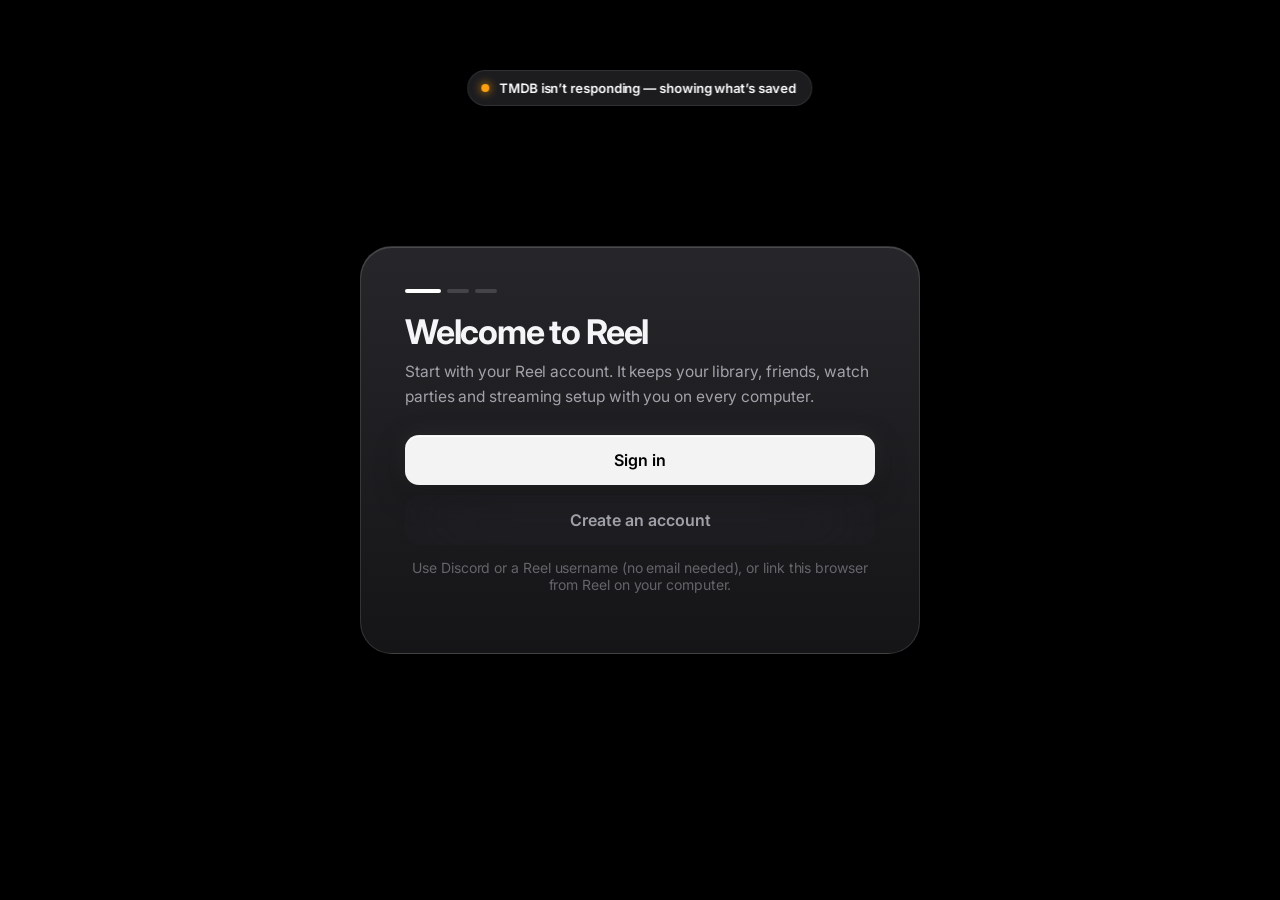
==== app/index.html @ 94a2711e "Phone sign-in layout, Discord sign-in on the web, no app without an account" ====
<!doctype html>
<html lang="en">
<head>
  <meta charset="utf-8">
  <meta name="viewport" content="width=device-width, initial-scale=1, viewport-fit=cover">
  <meta name="robots" content="noindex, nofollow">
  <meta name="theme-color" content="#000000">
  <meta name="apple-mobile-web-app-capable" content="yes">
  <meta name="mobile-web-app-capable" content="yes">
  <meta name="apple-mobile-web-app-status-bar-style" content="black-translucent">
  <meta name="apple-mobile-web-app-title" content="Reel">
  <link rel="manifest" href="manifest.json">
  <link rel="apple-touch-icon" href="icon.png">
  <link rel="icon" href="icon.png">
  <meta property="og:type" content="website">
  <meta property="og:site_name" content="reelwatch.stream">
  <meta property="og:title" content="Watch on Reel">
  <meta property="og:description" content="Your library, friends and watch parties, in any browser. Sign in with Discord or your Reel username.">
  <meta property="og:url" content="https://reelwatch.stream/watch/">
  <meta property="og:image" content="https://reelwatch.stream/og.png">
  <meta property="og:image:width" content="1200">
  <meta property="og:image:height" content="630">
  <meta name="twitter:card" content="summary_large_image">
  <title>Reel</title>
  <link rel="preconnect" href="https://fonts.googleapis.com">
  <link href="https://fonts.googleapis.com/css2?family=Inter:wght@400;500;600;700;800&display=swap" rel="stylesheet">
  <link rel="stylesheet" href="styles.css?v=mwh2l3at">
  <link rel="stylesheet" href="web.css?v=mwh2l3at">
</head>
<body class="web">
  <div id="launch"><div class="ln-glow"></div><div class="ln-mark"><img src="icon.png" alt=""><span>Reel</span></div></div>
  <div id="drag"></div>
  <header id="nav">
    <button class="nav-back" id="backBtn" title="Back"><svg viewBox="0 0 24 24" width="18" height="18"><path fill="currentColor" d="M15.4 4.6 8 12l7.4 7.4-1.4 1.4L5.2 12 14 3.2z"/></svg><span>Back</span></button>
    <nav class="pill" id="tabs">
      <span class="indicator"></span>
      <button data-go="home">Home</button>
      <button data-go="movies">Movies</button>
      <button data-go="tv">TV Shows</button>
      <button data-go="discover">For You</button>
      <button data-go="library">Library</button>
    </nav>
    <div class="nav-cluster">
      <span class="clock" id="clock"></span>
      <button class="icon-btn" data-go="search" title="Search (Ctrl+K)">
        <svg viewBox="0 0 24 24" width="18" height="18"><circle cx="11" cy="11" r="7" fill="none" stroke="currentColor" stroke-width="2.2"/><path d="M20 20l-4-4" stroke="currentColor" stroke-width="2.2" stroke-linecap="round"/></svg>
      </button>
      <button class="icon-btn fr-nav" data-go="friends" title="Friends & watch parties">
        <svg viewBox="0 0 24 24" width="18" height="18"><path fill="currentColor" d="M9 11a4 4 0 1 0 0-8 4 4 0 0 0 0 8zm8 0a3 3 0 1 0 0-6 3 3 0 0 0 0 6zM9 13c-3.3 0-7 1.6-7 4v3h14v-3c0-2.4-3.7-4-7-4zm8 0c-.5 0-1 0-1.6.1 1.1.9 1.6 2.1 1.6 3.4V20h6v-3c0-2.4-3.3-4-6-4z"/></svg>
      </button>
      <button class="icon-btn" data-go="settings" title="Settings">
        <svg viewBox="0 0 24 24" width="18" height="18"><path fill="currentColor" d="M19.4 13a7.5 7.5 0 0 0 0-2l2-1.6-2-3.4-2.4 1a7.6 7.6 0 0 0-1.7-1L15 3.5h-4l-.4 2.5a7.6 7.6 0 0 0-1.7 1l-2.4-1-2 3.4L6.6 11a7.5 7.5 0 0 0 0 2l-2 1.6 2 3.4 2.4-1a7.6 7.6 0 0 0 1.7 1l.4 2.5h4l.4-2.5a7.6 7.6 0 0 0 1.7-1l2.4 1 2-3.4zM13 15.5a3.5 3.5 0 1 1 0-7 3.5 3.5 0 0 1 0 7z" transform="translate(-1 0)"/></svg>
      </button>
    </div>
  </header>
  <div id="ambient"><div class="amb"></div><div class="amb"></div></div>
  <main id="view"></main>
  <div id="modal-root"></div>
  <div id="player-root"></div>
  <div id="toast"></div>

  <script src="web-keys.js?v=mwh2l3at"></script>
  <script src="web-bridge.js?v=mwh2l3at"></script>
  <script src="core.js?v=mwh2l3at"></script>
  <script src="ui.js?v=mwh2l3at"></script>
  <script src="player.js?v=mwh2l3at"></script>
  <script src="views.js?v=mwh2l3at"></script>
  <script src="setup.js?v=mwh2l3at"></script>
  <script src="packs.js?v=mwh2l3at"></script>
  <script src="discover.js?v=mwh2l3at"></script>
  <script src="person.js?v=mwh2l3at"></script>
  <script src="review.js?v=mwh2l3at"></script>
  <script src="profile.js?v=mwh2l3at"></script>
  <script src="seasonal.js?v=mwh2l3at"></script>
  <script src="vendor/supabase.js?v=mwh2l3at"></script>
  <script src="cloud.js?v=mwh2l3at"></script>
  <script src="social.js?v=mwh2l3at"></script>
  <script src="party.js?v=mwh2l3at"></script>
  <script src="onepace.js?v=mwh2l3at"></script>
  <script src="app.js?v=mwh2l3at"></script>
  <script src="vendor/hls.min.js?v=mwh2l3at"></script>
  <script src="vendor/mpegts.js?v=mwh2l3at"></script>
  <script src="livetv.js?v=mwh2l3at"></script>
  <script src="/count.js?v=mwh2l3at" data-page="watch"></script>
  <script src="tv-signin.js?v=mwh2l3at"></script>
  <script src="tv-settings.js?v=mwh2l3at"></script>
  <script src="web-player.js?v=mwh2l3at"></script>
  <script src="web.js?v=mwh2l3at"></script>
</body>
</html>
---- app/styles.css ----
﻿/* Reel — tvOS-inspired: monochrome, glass, motion. */
:root {
  --bg: #000;
  --glass: rgba(58, 58, 64, 0.42);
  --glass-hi: rgba(120, 120, 128, 0.36);
  --glass-strong: rgba(30, 30, 34, 0.72);
  --glass-border: rgba(255, 255, 255, 0.09);
  --text: #f5f5f7;
  --text-2: rgba(235, 235, 245, 0.64);
  --text-3: rgba(235, 235, 245, 0.36);
  --line: rgba(255, 255, 255, 0.08);
  --radius: 16px;
  --gutter: 64px;
  --spring: cubic-bezier(.2, .9, .25, 1.1);
  --ease: cubic-bezier(.25, .8, .25, 1);
  --font: "SF Pro Display", -apple-system, "Inter", "Segoe UI Variable Display", "Segoe UI", sans-serif;
}
* { box-sizing: border-box; }
html, body { margin: 0; height: 100%; background: var(--bg); color: var(--text); font-family: var(--font); -webkit-font-smoothing: antialiased; letter-spacing: -.005em; }
body { overflow: hidden; user-select: none; -webkit-user-select: none; -webkit-user-drag: none; }
input, textarea, [contenteditable="true"] { user-select: text; -webkit-user-select: text; }
img { -webkit-user-drag: none; }
button { font: inherit; color: inherit; border: 0; background: none; cursor: pointer; }
input, textarea, select { font: inherit; color: var(--text); }
a { color: var(--text); text-decoration: underline; text-decoration-color: rgba(255,255,255,.3); text-underline-offset: 3px; }
a:hover { text-decoration-color: #fff; }
::selection { background: rgba(255, 255, 255, .25); }
::-webkit-scrollbar { width: 10px; height: 10px; }
::-webkit-scrollbar-thumb { background: rgba(255,255,255,.1); border-radius: 10px; border: 3px solid transparent; background-clip: padding-box; }
::-webkit-scrollbar-track { background: transparent; }
.ic { width: 18px; height: 18px; fill: currentColor; flex: 0 0 auto; }

/* ---------- Glass primitive ---------- */
.glass, .pill, .nav-cluster, .btn, .sheet, .popover, .rate-pop, .seg, .panel, .tile {
  backdrop-filter: blur(40px) saturate(180%);
  -webkit-backdrop-filter: blur(40px) saturate(180%);
}

/* ---------- Nav ---------- */
#drag { position: fixed; inset: 0 0 auto 0; height: 44px; -webkit-app-region: drag; z-index: 50; }
#nav {
  position: fixed; top: 0; left: 0; right: 0; height: 76px; z-index: 60;
  display: grid; grid-template-columns: 1fr auto 1fr; align-items: center;
  padding: 12px 150px 0 var(--gutter); pointer-events: none;
  transition: background .4s var(--ease), box-shadow .4s;
}
#nav.scrolled { background: rgba(0,0,0,.5); backdrop-filter: blur(30px) saturate(180%); box-shadow: 0 1px 0 var(--line); }
#nav > * { pointer-events: auto; -webkit-app-region: no-drag; }
.pill {
  grid-column: 2; position: relative; display: flex; gap: 2px; padding: 5px; border-radius: 999px;
  background: var(--glass); border: 1px solid var(--glass-border); box-shadow: 0 10px 40px rgba(0,0,0,.3);
}
.pill .indicator { position: absolute; top: 5px; bottom: 5px; left: 0; width: 0; border-radius: 999px; background: rgba(255,255,255,.94); transition: transform .45s var(--spring), width .45s var(--spring), opacity .3s; opacity: 0; }
.pill button { position: relative; z-index: 1; padding: 8px 20px; border-radius: 999px; font-size: 14.5px; font-weight: 600; color: var(--text-2); transition: color .3s; }
.pill button:hover { color: var(--text); }
.pill button.active { color: #000; }
.nav-cluster {
  grid-column: 3; justify-self: end; display: flex; align-items: center; gap: 4px; padding: 5px 5px 5px 16px; border-radius: 999px;
  background: var(--glass); border: 1px solid var(--glass-border); box-shadow: 0 10px 40px rgba(0,0,0,.3);
}
.nav-cluster .clock { font-size: 14.5px; font-weight: 600; color: var(--text); margin-right: 8px; font-variant-numeric: tabular-nums; }
.icon-btn { width: 34px; height: 34px; border-radius: 50%; display: grid; place-items: center; color: var(--text); transition: background .25s, color .25s, transform .25s var(--spring); }
.icon-btn:hover { background: rgba(255,255,255,.14); transform: scale(1.08); }
.icon-btn.active { background: #fff; color: #000; }

/* ---------- Layout ---------- */
#view { position: absolute; inset: 0; overflow-y: auto; overflow-x: hidden; }
.page { padding: 104px var(--gutter) 90px; animation: enter .5s var(--ease); }
.page.flush { padding: 0 0 90px; }
/* Opacity only: a transform here would re-anchor position:fixed artwork mid-animation (the "resize flash"). */
@keyframes enter { from { opacity: 0; } to { opacity: 1; } }
@keyframes fade { from { opacity: 0; transform: translateY(8px); } to { opacity: 1; transform: none; } }
h1.page-title { font-size: 44px; font-weight: 700; letter-spacing: -.035em; margin: 0 0 26px; }
h2.row-title { font-size: 20px; font-weight: 600; letter-spacing: -.015em; margin: 0 0 14px; display: flex; align-items: center; gap: 10px; color: rgba(255,255,255,.92); }
h2.row-title small { font-size: 14px; color: var(--text-3); font-weight: 500; }
.muted { color: var(--text-2); }
.dim { color: var(--text-3); }
.center-empty { text-align: center; padding: 90px 20px; color: var(--text-2); line-height: 1.5; }
.center-empty h3 { color: var(--text); font-size: 22px; font-weight: 600; margin: 0 0 6px; letter-spacing: -.02em; }

/* ---------- Hero ---------- */
.hero { position: relative; height: min(84vh, 860px); min-height: 540px; overflow: hidden; margin-bottom: -110px; }
.hero-bg { position: absolute; inset: 0; background-size: cover; background-position: center 20%; transition: opacity 1.4s var(--ease); animation: kenburns 24s ease-in-out infinite alternate; }
@keyframes kenburns { from { transform: scale(1.02); } to { transform: scale(1.09) translate(-1%, -1%); } }
.hero::after {
  content: ""; position: absolute; inset: 0; pointer-events: none;
  background:
    linear-gradient(90deg, rgba(0,0,0,.72) 0%, rgba(0,0,0,.3) 38%, rgba(0,0,0,0) 62%),
    linear-gradient(0deg, #000 0%, rgba(0,0,0,.55) 20%, rgba(0,0,0,0) 48%);
}
.hero-content { position: absolute; z-index: 2; left: var(--gutter); bottom: 170px; max-width: 540px; animation: fade .8s var(--ease); }
.hero-logo { max-width: 460px; max-height: 160px; object-fit: contain; object-position: left bottom; display: block; margin-bottom: 20px; filter: drop-shadow(0 6px 26px rgba(0,0,0,.45)); }
.hero-title { font-size: 60px; font-weight: 700; letter-spacing: -.04em; line-height: 1; margin: 0 0 16px; text-shadow: 0 4px 30px rgba(0,0,0,.4); }
.hero-meta { color: var(--text-2); font-size: 14.5px; font-weight: 500; margin-bottom: 12px; display: flex; gap: 6px; flex-wrap: wrap; align-items: center; }
.hero-meta .badge { border: 1px solid rgba(255,255,255,.3); border-radius: 5px; padding: 0 5px; font-size: 11.5px; font-weight: 600; color: var(--text-2); line-height: 17px; }
.hero-overview { font-size: 16px; line-height: 1.5; color: rgba(255,255,255,.8); margin: 0 0 24px; display: -webkit-box; -webkit-line-clamp: 3; -webkit-box-orient: vertical; overflow: hidden; }
.hero-dots { position: absolute; z-index: 3; right: var(--gutter); bottom: 172px; display: flex; gap: 7px; }
.hero-dots span { width: 7px; height: 7px; border-radius: 4px; background: rgba(255,255,255,.28); cursor: pointer; transition: all .5s var(--spring); }
.hero-dots span.on { background: rgba(255,255,255,.9); width: 22px; }

/* ---------- Buttons ---------- */
.btns { display: flex; gap: 10px; flex-wrap: wrap; align-items: center; }
.btn {
  height: 46px; padding: 0 24px; border-radius: 14px; font-weight: 600; font-size: 15px;
  display: inline-flex; align-items: center; justify-content: center; gap: 9px;
  background: var(--glass); border: 1px solid var(--glass-border);
  transition: transform .3s var(--spring), background .25s, color .25s, box-shadow .3s;
}
.btn:hover { transform: scale(1.04); background: var(--glass-hi); box-shadow: 0 10px 30px rgba(0,0,0,.35); }
.btn:active { transform: scale(.97); }
.btn.primary { background: rgba(255,255,255,.95); color: #000; border-color: transparent; }
.btn.primary:hover { background: #fff; }
.btn.small { height: 34px; padding: 0 14px; font-size: 13px; border-radius: 10px; }
.btn.small .ic { width: 15px; height: 15px; }
.btn.round { width: 46px; padding: 0; border-radius: 50%; }
.btn.round .ic { width: 20px; height: 20px; }
.btn.small.round { width: 34px; }
.btn.on { background: rgba(255,255,255,.95); color: #000; }
.btn.accent { background: rgba(255,255,255,.95); color: #000; border-color: transparent; }
.btn.rated { width: auto; padding: 0 16px; border-radius: 999px; gap: 6px; font-variant-numeric: tabular-nums; }
.btn:disabled { opacity: .4; pointer-events: none; }

/* ---------- Rows & cards ---------- */
.row { position: relative; z-index: 3; margin: 0 calc(-1 * var(--gutter)) 30px; }
.row h2 { padding: 0 var(--gutter); }
.shelf { display: flex; gap: 22px; overflow-x: auto; padding: 10px var(--gutter) 30px; scroll-snap-type: x proximity; scroll-padding: var(--gutter); scroll-behavior: smooth; }
.shelf::-webkit-scrollbar { height: 0; }
.card { flex: 0 0 auto; cursor: pointer; scroll-snap-align: start; position: relative; animation: fade .6s var(--ease) both; }
.card .art {
  position: relative; border-radius: var(--radius); overflow: hidden; background: #161618 center/cover no-repeat;
  box-shadow: 0 8px 24px rgba(0,0,0,.4); transition: transform .45s var(--spring), box-shadow .45s var(--ease);
}
.card .art::before { /* tvOS focus sheen */
  content: ""; position: absolute; inset: 0; z-index: 2; pointer-events: none; border-radius: inherit;
  background: linear-gradient(115deg, rgba(255,255,255,.22) 0%, rgba(255,255,255,0) 38%);
  opacity: 0; transition: opacity .45s var(--ease);
}
.card .art::after { content: ""; position: absolute; inset: 0; border-radius: inherit; box-shadow: inset 0 0 0 1px rgba(255,255,255,.06); pointer-events: none; }
.card:hover .art { transform: scale(1.07) translateY(-4px); box-shadow: 0 30px 60px rgba(0,0,0,.7); z-index: 2; }
.card:hover .art::before { opacity: 1; }
.card.land .art { width: 310px; aspect-ratio: 16 / 9; }
.card.land.big .art { width: 400px; }
.card.poster .art { width: 170px; aspect-ratio: 2 / 3; }
.card .cap { margin-top: 12px; font-size: 14px; font-weight: 600; white-space: nowrap; overflow: hidden; text-overflow: ellipsis; transition: opacity .3s; }
.card.poster .cap { width: 170px; }
.card .sub { font-size: 12.5px; color: var(--text-3); margin-top: 2px; white-space: nowrap; overflow: hidden; text-overflow: ellipsis; font-variant-numeric: tabular-nums; }
.card.land .sub { margin-top: 12px; font-size: 13px; color: var(--text-3); font-weight: 500; width: 310px; transition: color .3s; }
.card.land.big .sub, .card.land.big .why { width: 400px; }
.card:hover .sub { color: var(--text-2); }
.card.poster .sub { width: 170px; }
.card .art .title-on { position: absolute; left: 16px; right: 16px; bottom: 14px; z-index: 1; font-weight: 700; font-size: 19px; letter-spacing: -.025em; text-shadow: 0 2px 14px rgba(0,0,0,.7); line-height: 1.1; }
.card .art .title-on img { max-width: 66%; max-height: 54px; object-fit: contain; object-position: left bottom; display: block; filter: drop-shadow(0 2px 10px rgba(0,0,0,.5)); }
.card.land .art .shade { position: absolute; inset: 0; background: linear-gradient(0deg, rgba(0,0,0,.6), rgba(0,0,0,0) 55%); }
.card .progress { position: absolute; left: 16px; right: 16px; bottom: 12px; height: 4px; border-radius: 4px; background: rgba(255,255,255,.25); overflow: hidden; z-index: 2; }
.card .progress i { display: block; height: 100%; background: #fff; border-radius: 4px; }
.card .art .progress ~ .title-on { bottom: 26px; }
.card .why { font-size: 12.5px; color: var(--text-3); margin-top: 3px; width: 310px; white-space: nowrap; overflow: hidden; text-overflow: ellipsis; }
.card .seen-dot { position: absolute; top: 10px; right: 10px; z-index: 2; width: 22px; height: 22px; border-radius: 50%; display: grid; place-items: center; background: rgba(0,0,0,.45); backdrop-filter: blur(12px); }
.card .seen-dot .ic { width: 13px; height: 13px; }
.card .tools { display: flex; gap: 6px; margin-top: 10px; }

.grid { display: grid; grid-template-columns: repeat(auto-fill, minmax(156px, 1fr)); gap: 30px 22px; }
.grid .card.poster .art, .grid .card.poster .cap, .grid .card.poster .sub { width: 100%; }

/* ---------- Detail ---------- */
.detail-hero { position: relative; min-height: 90vh; display: flex; align-items: flex-end; }
.detail-hero .hero-bg { position: fixed; inset: 0; z-index: 0; animation-duration: 40s; }
.detail-hero .veil { position: fixed; inset: 0; z-index: 0; background:
  linear-gradient(90deg, rgba(0,0,0,.85) 0%, rgba(0,0,0,.5) 40%, rgba(0,0,0,.05) 75%),
  linear-gradient(0deg, rgba(0,0,0,1) 0%, rgba(0,0,0,.35) 40%, rgba(0,0,0,0) 70%); }
.detail-body { position: relative; z-index: 2; padding: 0 var(--gutter) 56px; width: 100%; }
.detail-main { max-width: 640px; animation: fade .7s var(--ease); }
.detail-tagline { color: var(--text-2); margin: -6px 0 12px; font-size: 15px; }
.your-line { color: var(--text-2); font-size: 14px; font-weight: 500; margin-top: 18px; display: flex; gap: 14px; align-items: center; min-height: 20px; }
.your-line .ic { width: 14px; height: 14px; vertical-align: -2px; margin-right: 4px; }
.below { position: relative; z-index: 2; background: #000; padding: 36px var(--gutter) 70px; }
.below::before { content: ""; position: absolute; left: 0; right: 0; top: -140px; height: 140px; background: linear-gradient(0deg, #000, transparent); pointer-events: none; }
.facts { display: grid; grid-template-columns: repeat(auto-fill, minmax(200px, 1fr)); gap: 20px; margin-bottom: 40px; font-size: 14.5px; color: rgba(255,255,255,.85); }
.facts div b { display: block; font-size: 12.5px; font-weight: 600; color: var(--text-3); margin-bottom: 4px; }
.person { flex: 0 0 auto; width: 112px; text-align: center; cursor: default; }
.person .face { width: 96px; height: 96px; margin: 0 auto 10px; border-radius: 50%; background: #1c1c1e center/cover; box-shadow: 0 8px 20px rgba(0,0,0,.4); transition: transform .4s var(--spring); }
.person:hover .face { transform: scale(1.06); }
.person .n { font-size: 13px; font-weight: 600; }
.person .r { font-size: 12px; color: var(--text-3); margin-top: 1px; }

.seasons { display: inline-flex; gap: 2px; margin-bottom: 22px; padding: 4px; border-radius: 999px; background: var(--glass); border: 1px solid var(--glass-border); flex-wrap: wrap; }
.seasons button { padding: 7px 16px; border-radius: 999px; font-weight: 600; font-size: 14px; color: var(--text-2); transition: background .3s, color .3s; }
.seasons button.on { background: rgba(255,255,255,.94); color: #000; }
.episodes { display: grid; grid-template-columns: repeat(auto-fill, minmax(300px, 1fr)); gap: 30px 24px; }
.ep { cursor: pointer; animation: fade .5s var(--ease) both; }
.ep .still { position: relative; aspect-ratio: 16/9; border-radius: var(--radius); background: #161618 center/cover; overflow: hidden; transition: transform .45s var(--spring), box-shadow .45s; box-shadow: 0 8px 24px rgba(0,0,0,.4); }
.ep:hover .still { transform: scale(1.04) translateY(-3px); box-shadow: 0 24px 50px rgba(0,0,0,.6); }
.ep .still .play-ico { position: absolute; inset: 0; display: grid; place-items: center; opacity: 0; transition: opacity .3s; background: rgba(0,0,0,.25); }
.ep .still .play-ico span { width: 54px; height: 54px; border-radius: 50%; display: grid; place-items: center; background: rgba(255,255,255,.2); backdrop-filter: blur(20px); }
.ep .still .play-ico .ic { width: 22px; height: 22px; }
.ep:hover .still .play-ico { opacity: 1; }
.ep .still .seen { position: absolute; top: 10px; right: 10px; width: 24px; height: 24px; border-radius: 50%; display: grid; place-items: center; background: rgba(255,255,255,.92); color: #000; }
.ep .still .seen .ic { width: 14px; height: 14px; }
.ep .still .progress { position: absolute; left: 12px; right: 12px; bottom: 10px; height: 4px; border-radius: 4px; background: rgba(255,255,255,.25); overflow: hidden; }
.ep .still .progress i { display: block; height: 100%; background: #fff; }
.ep .ep-head { display: flex; align-items: flex-start; gap: 10px; margin-top: 12px; }
.ep h4 { margin: 0 0 3px; font-size: 15px; font-weight: 600; flex: 1; }
.ep h4 span { color: var(--text-3); font-weight: 500; margin-right: 4px; }
.ep p { margin: 0; font-size: 13px; color: var(--text-2); line-height: 1.45; display: -webkit-box; -webkit-line-clamp: 2; -webkit-box-orient: vertical; overflow: hidden; }
.ep .ep-actions { display: flex; gap: 4px; flex: 0 0 auto; opacity: .55; transition: opacity .3s; }
.ep:hover .ep-actions { opacity: 1; }
.mini { width: 30px; height: 30px; border-radius: 50%; display: grid; place-items: center; color: var(--text-2); transition: background .2s, color .2s, transform .3s var(--spring); font-size: 12px; font-weight: 700; }
.mini:hover { background: rgba(255,255,255,.12); color: #fff; transform: scale(1.1); }
.mini.on { color: #fff; }
.mini .ic { width: 16px; height: 16px; }
.mini.wide { width: auto; padding: 0 9px; border-radius: 999px; gap: 4px; display: inline-flex; align-items: center; }

/* ---------- Stars (rating input) ---------- */
.stars { display: inline-flex; gap: 6px; user-select: none; }
.stars .s { position: relative; width: var(--sz, 30px); height: var(--sz, 30px); cursor: pointer; color: rgba(255,255,255,.16); font-size: var(--sz, 30px); line-height: 1; transition: transform .25s var(--spring); }
.stars .s:hover { transform: scale(1.15); }
.stars .s::before { content: "★"; position: absolute; inset: 0; }
.stars .s .fill { position: absolute; inset: 0; overflow: hidden; color: #fff; width: 0; transition: width .12s; }
.stars .s .fill::before { content: "★"; }
.rating-text { font-variant-numeric: tabular-nums; color: var(--text-2); font-weight: 600; white-space: nowrap; }
.rating-text .ic { width: 13px; height: 13px; vertical-align: -1px; margin-right: 3px; }
.like-toggle { display: inline-grid; place-items: center; width: 44px; height: 44px; border-radius: 50%; cursor: pointer; color: rgba(255,255,255,.35); transition: color .25s, transform .35s var(--spring), background .25s; }
.like-toggle:hover { background: rgba(255,255,255,.1); transform: scale(1.1); }
.like-toggle.on { color: #fff; }
.like-toggle .ic { width: 22px; height: 22px; }

/* Rating popover (tvOS style) */
.rate-pop {
  position: fixed; z-index: 300; padding: 20px 22px 16px; border-radius: 24px; min-width: 280px;
  background: var(--glass-strong); border: 1px solid var(--glass-border); box-shadow: 0 30px 80px rgba(0,0,0,.6);
  animation: pop .35s var(--spring); transform-origin: top left;
}
.rate-pop .rp-title { font-size: 13px; font-weight: 600; color: var(--text-2); margin-bottom: 12px; }
.rate-pop .rp-value { font-size: 13px; color: var(--text-3); margin-top: 12px; display: flex; justify-content: space-between; align-items: center; }
.rate-pop .rp-value b { color: var(--text); font-weight: 600; font-variant-numeric: tabular-nums; }

/* ---------- Modal / sheets ---------- */
.modal-back { position: fixed; inset: 0; z-index: 200; background: rgba(0,0,0,.45); backdrop-filter: blur(18px) saturate(140%); display: grid; place-items: center; animation: fadeIn .3s var(--ease); }
@keyframes fadeIn { from { opacity: 0; } }
.sheet {
  width: min(680px, calc(100vw - 48px)); max-height: calc(100vh - 100px); overflow: auto;
  background: var(--glass-strong); border: 1px solid var(--glass-border);
  border-radius: 28px; padding: 30px; box-shadow: 0 40px 120px rgba(0,0,0,.65); animation: pop .4s var(--spring);
}
.sheet.wide { width: min(920px, calc(100vw - 48px)); }
@keyframes pop { from { transform: scale(.92) translateY(10px); opacity: 0; } }
.sheet h3 { margin: 0 0 2px; font-size: 24px; font-weight: 700; letter-spacing: -.025em; }
.sheet .sheet-head { display: flex; gap: 18px; align-items: center; margin-bottom: 22px; }
.sheet .sheet-head img { width: 60px; border-radius: 10px; box-shadow: 0 8px 20px rgba(0,0,0,.4); }
.sheet .close { margin-left: auto; align-self: flex-start; }
.eyebrow { font-size: 13px; font-weight: 600; color: var(--text-3); }

.stream-list { display: flex; flex-direction: column; gap: 6px; }
.stream {
  display: grid; grid-template-columns: 64px 1fr auto; gap: 16px; align-items: center; padding: 12px 16px; border-radius: 16px;
  background: rgba(255,255,255,.04); border: 1px solid transparent; cursor: pointer; transition: background .25s, transform .35s var(--spring), border-color .25s;
}
.stream:hover { background: rgba(255,255,255,.1); transform: scale(1.01); }
.stream.best { border-color: rgba(255,255,255,.22); background: rgba(255,255,255,.07); }
.stream .q { font-weight: 700; font-size: 17px; text-align: center; letter-spacing: -.02em; }
.stream .q small { display: block; font-size: 11px; color: var(--text-3); font-weight: 600; letter-spacing: 0; }
.stream .fn { font-size: 12.5px; color: var(--text-3); word-break: break-all; display: -webkit-box; -webkit-line-clamp: 1; -webkit-box-orient: vertical; overflow: hidden; }
.stream .tags { display: flex; gap: 5px; margin-bottom: 5px; flex-wrap: wrap; }
.tag { font-size: 10.5px; font-weight: 700; letter-spacing: .03em; padding: 2px 7px; border-radius: 6px; background: rgba(255,255,255,.1); color: var(--text-2); }
.tag.cached { background: rgba(255,255,255,.9); color: #000; }
.tag.uncached { background: transparent; border: 1px solid rgba(255,255,255,.18); color: var(--text-3); }
.tag.dv { background: rgba(255,255,255,.1); }
.stream .meta { font-size: 12px; color: var(--text-3); text-align: right; white-space: nowrap; line-height: 1.6; }

.field { margin-bottom: 18px; }
.field label { display: block; font-size: 13px; font-weight: 600; color: var(--text-2); margin-bottom: 7px; }
.field .hint { font-size: 12.5px; color: var(--text-3); margin-top: 7px; line-height: 1.5; }
.input, textarea.input, select.input {
  width: 100%; padding: 12px 15px; border-radius: 14px; background: rgba(255,255,255,.06); border: 1px solid var(--glass-border); outline: none; transition: border-color .25s, background .25s;
}
.input:focus { border-color: rgba(255,255,255,.35); background: rgba(255,255,255,.09); }
.input::placeholder { color: var(--text-3); }
select.input option { background: #1c1c1e; }
textarea.input { min-height: 110px; resize: vertical; line-height: 1.5; }

/* iOS-style switch */
.check { display: flex; align-items: center; gap: 12px; cursor: pointer; font-size: 14.5px; margin: 12px 0; color: rgba(255,255,255,.88); }
.check input { -webkit-appearance: none; appearance: none; flex: 0 0 auto; width: 44px; height: 26px; border-radius: 13px; background: rgba(255,255,255,.16); position: relative; cursor: pointer; transition: background .3s var(--ease); margin: 0; }
.check input::after { content: ""; position: absolute; top: 2px; left: 2px; width: 22px; height: 22px; border-radius: 50%; background: #fff; box-shadow: 0 2px 6px rgba(0,0,0,.35); transition: transform .35s var(--spring); }
.check input:checked { background: #34c759; }
.check input:checked::after { transform: translateX(18px); }

.panel { background: rgba(255,255,255,.035); border: 1px solid var(--glass-border); border-radius: 24px; padding: 28px; margin-bottom: 20px; }
.panel h3 { margin: 0 0 6px; font-size: 18px; font-weight: 600; letter-spacing: -.015em; display: flex; align-items: center; gap: 8px; }
.panel > p { margin: 0 0 18px; color: var(--text-2); font-size: 14px; line-height: 1.55; }
.panel.hero-panel { background: linear-gradient(135deg, rgba(255,255,255,.09), rgba(255,255,255,.02)); }
.settings-wrap { max-width: 760px; }
.ok-dot { display: inline-block; width: 7px; height: 7px; border-radius: 50%; background: #34c759; box-shadow: 0 0 10px rgba(52,199,89,.6); }

/* ---------- Search ---------- */
.search-bar { display: flex; gap: 12px; align-items: center; margin-bottom: 30px; }
.search-bar .input { font-size: 22px; padding: 16px 24px; border-radius: 18px; flex: 1; }
.seg { display: inline-flex; padding: 4px; border-radius: 999px; background: var(--glass); border: 1px solid var(--glass-border); }
.seg button { padding: 9px 18px; border-radius: 999px; font-weight: 600; font-size: 14px; color: var(--text-2); white-space: nowrap; transition: background .3s, color .3s; }
.seg button:hover { color: var(--text); }
.seg button.on { background: rgba(255,255,255,.94); color: #000; }
.vibe-chips, .chips { display: flex; gap: 8px; flex-wrap: wrap; }
.vibe-chips { margin: -12px 0 30px; }
.chips { margin-bottom: 28px; }
.vibe-chips button, .chips button { padding: 8px 16px; border-radius: 999px; background: rgba(255,255,255,.06); border: 1px solid var(--glass-border); font-size: 13.5px; font-weight: 500; color: var(--text-2); transition: all .3s var(--ease); }
.vibe-chips button:hover, .chips button:hover { color: var(--text); background: rgba(255,255,255,.12); }
.chips button.on { background: rgba(255,255,255,.94); color: #000; border-color: transparent; }
.reason { font-size: 12.5px; color: var(--text-3); margin-top: 4px; line-height: 1.4; }

/* ---------- Swipe ---------- */
.swipe-wrap { display: grid; grid-template-columns: 1fr auto 1fr; align-items: center; gap: 56px; min-height: calc(100vh - 230px); }
.swipe-card { width: 360px; position: relative; perspective: 1200px; }
.swipe-card .poster { width: 360px; aspect-ratio: 2/3; border-radius: 26px; background: #161618 center/cover; box-shadow: 0 50px 100px rgba(0,0,0,.75), 0 0 0 1px rgba(255,255,255,.06); transition: transform .5s var(--spring), opacity .4s var(--ease); animation: cardIn .55s var(--spring); }
@keyframes cardIn { from { transform: scale(.9) translateY(20px); opacity: 0; } }
.swipe-card.out-left .poster { transform: translateX(-120%) rotate(-14deg); opacity: 0; }
.swipe-card.out-right .poster { transform: translateX(120%) rotate(14deg); opacity: 0; }
.swipe-card.out-up .poster { transform: translateY(-110%) scale(.85); opacity: 0; }
.swipe-card.out-down .poster { transform: translateY(50%) scale(.85); opacity: 0; }
.swipe-info { animation: fade .5s var(--ease); }
.swipe-info h2 { font-size: 36px; font-weight: 700; letter-spacing: -.035em; margin: 4px 0 10px; line-height: 1.05; }
.swipe-info p { color: var(--text-2); line-height: 1.55; font-size: 15px; display: -webkit-box; -webkit-line-clamp: 7; -webkit-box-orient: vertical; overflow: hidden; }
.swipe-actions { display: flex; flex-direction: column; gap: 10px; }
.swipe-actions .btn { width: 250px; justify-content: flex-start; }
.swipe-actions .btn kbd { margin-left: auto; }
kbd { font: 600 11.5px var(--font); padding: 2px 7px; border-radius: 6px; background: rgba(255,255,255,.1); color: var(--text-3); }
.btn.primary kbd { background: rgba(0,0,0,.08); color: rgba(0,0,0,.5); }
.swipe-rate { margin-top: 14px; padding: 18px; border-radius: 20px; background: var(--glass); border: 1px solid var(--glass-border); animation: pop .35s var(--spring); }
.swipe-counter { font-size: 13px; color: var(--text-3); margin-top: 16px; font-variant-numeric: tabular-nums; }

/* ---------- Library ---------- */
.lib-tabs { margin-bottom: 32px; }
.diary-month { margin-bottom: 30px; }
.diary-month h3 { font-size: 13px; font-weight: 600; color: var(--text-3); margin: 0 0 6px 12px; }
.diary-row { display: grid; grid-template-columns: 44px 40px 1fr auto 34px; gap: 16px; align-items: center; padding: 10px 12px; border-radius: 16px; cursor: pointer; transition: background .25s; }
.diary-row:hover { background: rgba(255,255,255,.05); }
.diary-row .day { font-size: 20px; font-weight: 600; color: var(--text-2); text-align: center; font-variant-numeric: tabular-nums; }
.diary-row img { width: 40px; aspect-ratio: 2/3; object-fit: cover; border-radius: 6px; display: block; background: #1c1c1e; }
.diary-row .t { font-weight: 600; font-size: 15px; }
.diary-row .t .dim { font-weight: 500; }
.diary-row .rv { font-size: 13px; color: var(--text-3); white-space: nowrap; overflow: hidden; text-overflow: ellipsis; margin-top: 2px; }
.diary-row .marks { display: flex; gap: 12px; align-items: center; color: var(--text-2); font-size: 13.5px; }
.diary-row .marks .ic { width: 15px; height: 15px; }
.diary-row .del { opacity: 0; transition: opacity .2s; }
.diary-row:hover .del { opacity: 1; }
.list-card { padding: 22px; border-radius: 22px; background: rgba(255,255,255,.035); border: 1px solid var(--glass-border); cursor: pointer; transition: background .3s, transform .45s var(--spring); }
.list-card:hover { background: rgba(255,255,255,.07); transform: scale(1.02); }
.list-card .stack { display: flex; margin-bottom: 16px; height: 120px; }
.list-card .stack div { width: 80px; aspect-ratio: 2/3; border-radius: 9px; background: #1c1c1e center/cover; margin-right: -30px; box-shadow: 6px 0 16px rgba(0,0,0,.55); transition: transform .45s var(--spring); }
.list-card:hover .stack div { transform: translateX(calc(var(--i) * 6px)); }
.list-card h4 { margin: 0 0 3px; font-size: 16px; font-weight: 600; }
.lists-grid { display: grid; grid-template-columns: repeat(auto-fill, minmax(280px, 1fr)); gap: 20px; }
.review-item { display: grid; grid-template-columns: 84px 1fr; gap: 22px; padding: 22px 0; border-bottom: 1px solid var(--line); }
.review-item img { width: 84px; border-radius: 10px; cursor: pointer; transition: transform .4s var(--spring); }
.review-item img:hover { transform: scale(1.05); }
.review-item h4 { margin: 0 0 4px; font-size: 17px; font-weight: 600; }
.review-item p { line-height: 1.6; color: rgba(255,255,255,.82); white-space: pre-wrap; margin: 10px 0 0; }

/* ---------- Stats ---------- */
.stat-tiles { display: grid; grid-template-columns: repeat(auto-fill, minmax(180px, 1fr)); gap: 14px; margin-bottom: 22px; }
.tile { padding: 22px; border-radius: 22px; background: rgba(255,255,255,.035); border: 1px solid var(--glass-border); }
.tile .v { font-size: 36px; font-weight: 700; letter-spacing: -.04em; font-variant-numeric: tabular-nums; }
.tile .l { font-size: 13px; color: var(--text-3); font-weight: 500; margin-top: 2px; }
.bars { display: flex; align-items: flex-end; gap: 10px; height: 150px; padding: 10px 0 0; }
.bars .b { flex: 1; display: flex; flex-direction: column; align-items: center; justify-content: flex-end; height: 100%; gap: 8px; }
.bars .b i { display: block; width: 100%; max-width: 40px; background: rgba(255,255,255,.82); border-radius: 8px; min-height: 3px; transform-origin: bottom; animation: grow .9s var(--spring) both; }
.bars .b:nth-child(odd) i { animation-delay: .05s; }
@keyframes grow { from { transform: scaleY(0); } }
.bars .b span { font-size: 11px; color: var(--text-3); font-variant-numeric: tabular-nums; }
.hbar { display: grid; grid-template-columns: 140px 1fr 40px; gap: 14px; align-items: center; margin-bottom: 10px; font-size: 14px; color: rgba(255,255,255,.85); }
.hbar i { display: block; height: 8px; border-radius: 4px; background: rgba(255,255,255,.8); transform-origin: left; animation: growX .9s var(--spring) both; }
@keyframes growX { from { transform: scaleX(0); } }

/* ---------- Player (Apple TV layout) ---------- */
.player { position: fixed; inset: 0; z-index: 500; background: #000; cursor: default; font-family: var(--font); animation: fadeIn .4s var(--ease); }
.player.idle { cursor: none; }
.player video { position: absolute; inset: 0; width: 100%; height: 100%; object-fit: contain; background: transparent; }
.p-art { position: absolute; inset: -40px; background: #000 center/cover no-repeat; filter: blur(30px) brightness(.4) saturate(1.2); transition: opacity 1s var(--ease); }
.player.started .p-art { opacity: 0; }

.player .loading { position: absolute; inset: 0; z-index: 4; display: none; place-items: center; pointer-events: none; }
.player:not(.started) .loading, .player.buffering .loading { display: grid; }
.player.started.buffering .load-logo, .player.started.buffering .load-sub, .player.started.buffering .msg:empty { display: none; }
.load-card { text-align: center; max-width: 520px; padding: 0 24px; animation: fade .6s var(--ease); }
.load-logo { margin-bottom: 14px; }
.load-logo img { max-width: 420px; max-height: 150px; object-fit: contain; filter: drop-shadow(0 6px 30px rgba(0,0,0,.6)); }
.load-title { font-size: 48px; font-weight: 700; letter-spacing: -.04em; }
.load-sub { color: var(--text-2); font-size: 15px; font-weight: 500; margin-bottom: 8px; }
.load-card .spinner { margin: 28px auto 0; }
.player .loading .msg { margin-top: 14px; color: var(--text-2); font-size: 14px; }
.player .loading .load-card .btns { pointer-events: auto; justify-content: center; }

.player .subs { position: absolute; left: 10%; right: 10%; bottom: 7%; text-align: center; pointer-events: none; transition: bottom .45s var(--ease); z-index: 2; }
.player:not(.idle) .subs { bottom: 19%; }
.player .subs span { display: inline; font-size: clamp(22px, 2.3vw, 42px); font-weight: 600; line-height: 1.38; color: #fff; padding: 2px 12px; background: rgba(0,0,0,.4); border-radius: 8px; box-decoration-break: clone; -webkit-box-decoration-break: clone; text-shadow: 0 1px 4px rgba(0,0,0,.9); white-space: pre-line; }

.flash { position: absolute; left: 50%; top: 50%; z-index: 3; width: 92px; height: 92px; margin: -46px 0 0 -46px; border-radius: 50%; display: grid; place-items: center; pointer-events: none; opacity: 0;
  background: rgba(40,40,44,.45); backdrop-filter: blur(30px) saturate(180%); }
.flash svg { width: 36px; height: 36px; fill: #fff; }
.flash b { font-size: 24px; font-weight: 700; letter-spacing: -.02em; }
.flash.on { animation: flash .7s var(--ease); }
@keyframes flash { 0% { opacity: 0; transform: scale(.8); } 18% { opacity: 1; transform: scale(1); } 60% { opacity: 1; } 100% { opacity: 0; transform: scale(1.1); } }
.player:not(.idle).started .flash { display: none; } /* center controls are visible instead */

.player .chrome { position: absolute; inset: 0; z-index: 3; opacity: 1; transition: opacity .5s var(--ease); pointer-events: none; }
.player .chrome > * { pointer-events: auto; }
.player.idle .chrome { opacity: 0; }
.player .chrome::before, .player .chrome::after { content: ""; position: absolute; left: 0; right: 0; pointer-events: none; }
.player .chrome::before { top: 0; height: 160px; background: linear-gradient(rgba(0,0,0,.5), transparent); }
.player .chrome::after { bottom: 0; height: 280px; background: linear-gradient(transparent, rgba(0,0,0,.7)); }
.p-glass { background: rgba(40,40,44,.5); backdrop-filter: blur(40px) saturate(180%); border: 1px solid rgba(255,255,255,.08); }
.player .p-top { position: absolute; z-index: 1; top: 28px; left: 40px; right: 40px; display: flex; align-items: center; gap: 12px; }
.player .p-vol { margin-left: auto; display: flex; align-items: center; gap: 4px; padding: 4px 6px 4px 16px; border-radius: 999px; }
.player .p-center { position: absolute; z-index: 1; left: 50%; top: 50%; transform: translate(-50%, -50%); display: flex; align-items: center; gap: 44px; }
.player:not(.started) .p-center, .player:not(.started) .p-bottom, .player:not(.started) .p-vol { opacity: 0; pointer-events: none; }
.player .p-bottom { position: absolute; z-index: 1; left: 48px; right: 48px; bottom: 36px; transition: opacity .4s; }
.p-info { display: flex; align-items: flex-end; gap: 16px; margin-bottom: 14px; }
.p-info .st { font-size: 14px; font-weight: 500; color: var(--text-2); margin-bottom: 3px; }
.p-info .t { font-size: 24px; font-weight: 700; letter-spacing: -.025em; }
.p-info .qbadges { display: flex; gap: 6px; margin-bottom: 4px; }
.qbadges span { font-size: 10.5px; font-weight: 700; letter-spacing: .04em; padding: 3px 7px; border-radius: 5px; border: 1px solid rgba(255,255,255,.3); color: rgba(255,255,255,.8); }
.p-info .p-tools { margin-left: auto; display: flex; gap: 2px; padding: 4px; border-radius: 999px; }
.p-timeline { display: flex; align-items: center; gap: 16px; font-size: 13px; font-weight: 600; color: var(--text-2); font-variant-numeric: tabular-nums; }
.p-timeline .el, .p-timeline .rem { min-width: 54px; }
.p-timeline .rem { text-align: right; }
.scrub { position: relative; flex: 1; height: 20px; cursor: pointer; display: flex; align-items: center; }
.scrub .track { position: relative; width: 100%; height: 5px; border-radius: 5px; background: rgba(255,255,255,.22); overflow: hidden; transition: height .25s var(--ease); }
.scrub:hover .track { height: 9px; }
.scrub .buf { position: absolute; inset: 0 auto 0 0; background: rgba(255,255,255,.28); }
.scrub .cur { position: absolute; inset: 0 auto 0 0; background: #fff; }
.scrub .knob { position: absolute; top: 50%; width: 15px; height: 15px; margin: -7.5px 0 0 -7.5px; border-radius: 50%; background: #fff; box-shadow: 0 2px 10px rgba(0,0,0,.5); transform: scale(.85); transition: transform .3s var(--spring); pointer-events: none; }
.scrub:hover .knob { transform: scale(1.2); }
.scrub .hover-time { position: absolute; bottom: 28px; transform: translateX(-50%); font-size: 12px; font-weight: 700; padding: 5px 9px; border-radius: 8px; background: rgba(40,40,44,.75); backdrop-filter: blur(20px); display: none; color: #fff; }
.scrub:hover .hover-time { display: block; }

.pbtn { width: 40px; height: 40px; border-radius: 50%; display: grid; place-items: center; transition: background .25s, transform .35s var(--spring); flex: 0 0 auto; }
.pbtn:hover { background: rgba(255,255,255,.14); transform: scale(1.1); }
.pbtn:active { transform: scale(.92); }
.pbtn svg { width: 20px; height: 20px; fill: #fff; }
.pbtn.ring { width: 64px; height: 64px; background: rgba(40,40,44,.45); backdrop-filter: blur(30px) saturate(180%); }
.pbtn.ring svg { width: 30px; height: 30px; }
.pbtn.ring.big { width: 92px; height: 92px; }
.pbtn.ring.big svg { width: 40px; height: 40px; }
.pbtn.ring:hover { background: rgba(80,80,86,.55); }
.player .p-top .x { background: rgba(40,40,44,.5); backdrop-filter: blur(30px); }

input[type=range].volume { -webkit-appearance: none; appearance: none; width: 110px; height: 5px; border-radius: 5px; background: rgba(255,255,255,.25); outline: none; margin: 0 4px; cursor: pointer; }
input[type=range].volume::-webkit-slider-thumb { -webkit-appearance: none; width: 14px; height: 14px; border-radius: 50%; background: #fff; box-shadow: 0 1px 6px rgba(0,0,0,.5); }

.popover {
  position: absolute; right: 48px; bottom: 132px; width: 320px; max-height: 52vh; overflow: auto; z-index: 5;
  background: rgba(36,36,40,.72); border: 1px solid var(--glass-border); border-radius: 22px; padding: 8px; box-shadow: 0 30px 80px rgba(0,0,0,.55); animation: pop .35s var(--spring); transform-origin: bottom right;
}
.popover h5 { margin: 10px 12px 6px; font-size: 12px; font-weight: 600; color: var(--text-3); }
.popover button { display: flex; width: 100%; text-align: left; padding: 9px 12px; border-radius: 12px; font-size: 14px; gap: 6px; align-items: center; transition: background .2s; }
.popover button:hover { background: rgba(255,255,255,.1); }
.popover button.on::after { content: ""; margin-left: auto; width: 7px; height: 7px; border-radius: 50%; background: #fff; }
.next-up { position: absolute; right: 48px; bottom: 150px; z-index: 6; padding: 16px; border-radius: 24px; width: 340px; background: rgba(36,36,40,.72); backdrop-filter: blur(44px) saturate(180%); border: 1px solid var(--glass-border); box-shadow: 0 30px 80px rgba(0,0,0,.55); animation: pop .4s var(--spring); }
.next-up .still { aspect-ratio: 16/9; border-radius: 14px; background: #222 center/cover; margin-bottom: 12px; }

.spinner { width: 40px; height: 40px; border-radius: 50%; border: 3px solid rgba(255,255,255,.14); border-top-color: #fff; animation: spin .8s linear infinite; }
@keyframes spin { to { transform: rotate(360deg); } }

/* ---------- Toast ---------- */
#toast { position: fixed; left: 50%; bottom: 36px; transform: translateX(-50%) translateY(20px) scale(.96); z-index: 900; padding: 12px 22px; border-radius: 999px; background: rgba(44,44,48,.8); backdrop-filter: blur(30px) saturate(180%); border: 1px solid var(--glass-border); font-size: 14px; font-weight: 600; opacity: 0; pointer-events: none; transition: all .45s var(--spring); max-width: 80vw; box-shadow: 0 20px 50px rgba(0,0,0,.5); }
#toast.show { opacity: 1; transform: translateX(-50%); }
#toast.err { background: rgba(80,30,30,.85); }

.skeleton { background: linear-gradient(90deg, #121214 0%, #1c1c1f 50%, #121214 100%); background-size: 200% 100%; animation: shimmer 1.4s infinite; }
@keyframes shimmer { to { background-position: -200% 0; } }

@media (prefers-reduced-motion: reduce) { *, *::before, *::after { animation: none !important; transition: none !important; } }
/* ...but loading spinners keep turning, or a slow load looks frozen */
@media (prefers-reduced-motion: reduce) { .spinner, .tw-ib.spin svg { animation: spin 1s linear infinite !important; } }

/* =================== Additions: setup, ambient, polish, new components =================== */

/* ---------- Ambient artwork behind plain pages ---------- */
#ambient { position: fixed; inset: 0; z-index: 0; pointer-events: none; opacity: 0; transition: opacity 1.2s var(--ease); }
#ambient.on { opacity: 1; }
#ambient .amb { position: absolute; inset: -80px; background: center/cover no-repeat; filter: blur(70px) saturate(1.5) brightness(.55); opacity: 0; transform: scale(1.1); transition: opacity 1.6s var(--ease); }
#ambient .amb.vis { opacity: .55; animation: drift 40s ease-in-out infinite alternate; }
#ambient::after { content: ""; position: absolute; inset: 0; background: radial-gradient(120% 90% at 50% 0%, rgba(0,0,0,.15), rgba(0,0,0,.75) 70%, #000 100%); }
@keyframes drift { from { transform: scale(1.1) translate(0, 0); } to { transform: scale(1.18) translate(-2%, 1%); } }
#view { z-index: 1; }

/* ---------- Glass interaction: cursor-following highlight + press ripple ---------- */
.btn, .pbtn, .icon-btn, .chips button, .seg button, .pill button { position: relative; overflow: hidden; }
.btn::before, .tile::before, .panel::before, .list-card::before, .stream::before, .genre-tile::after {
  content: ""; position: absolute; inset: 0; border-radius: inherit; pointer-events: none; opacity: 0; transition: opacity .35s var(--ease);
  background: radial-gradient(180px circle at var(--mx, 50%) var(--my, 50%), rgba(255,255,255,.16), transparent 65%);
}
.btn:hover::before, .tile:hover::before, .panel:hover::before, .list-card:hover::before, .stream:hover::before, .genre-tile:hover::after { opacity: 1; }
.btn.primary::before { background: radial-gradient(160px circle at var(--mx, 50%) var(--my, 50%), rgba(255,255,255,.9), transparent 70%); }
.tile, .panel, .list-card, .stream { position: relative; }
.panel::before { background: radial-gradient(420px circle at var(--mx, 50%) var(--my, 50%), rgba(255,255,255,.05), transparent 60%); }
.card .art::before { background: radial-gradient(320px circle at var(--mx, 25%) var(--my, 0%), rgba(255,255,255,.2), transparent 55%); }
.ripple { position: absolute; width: 8px; height: 8px; margin: -4px 0 0 -4px; border-radius: 50%; background: rgba(255,255,255,.35); pointer-events: none; animation: ripple .6s var(--ease) forwards; z-index: 0; }
.btn.primary .ripple, .pill button.active .ripple, .seg button.on .ripple { background: rgba(0,0,0,.18); }
@keyframes ripple { to { transform: scale(28); opacity: 0; } }
.btn > *, .pbtn > * { position: relative; z-index: 1; }
.btn.ghost { background: transparent; border-color: transparent; color: var(--text-2); }
.btn.ghost:hover { background: rgba(255,255,255,.08); color: var(--text); box-shadow: none; }
.input:focus { box-shadow: 0 0 0 4px rgba(255,255,255,.06), 0 0 30px rgba(255,255,255,.04); }
.card:hover .art { box-shadow: 0 30px 60px rgba(0,0,0,.7), 0 0 0 1px rgba(255,255,255,.12), 0 0 40px rgba(255,255,255,.04); }
.pill { transition: box-shadow .4s; }
.pill:hover, .nav-cluster:hover { box-shadow: 0 10px 40px rgba(0,0,0,.3), 0 0 0 1px rgba(255,255,255,.06), 0 0 24px rgba(255,255,255,.05); }
.spinner.sm { width: 16px; height: 16px; border-width: 2px; display: inline-block; vertical-align: -3px; }

/* ---------- Layout helpers ---------- */
.rows { padding: 0 var(--gutter); position: relative; z-index: 3; }
.page-head { display: flex; align-items: flex-end; justify-content: space-between; gap: 20px; flex-wrap: wrap; margin-bottom: 18px; }
.page-head .page-title { margin-bottom: 0; }
.grid2 { display: grid; grid-template-columns: repeat(auto-fit, minmax(220px, 1fr)); gap: 0 18px; }
.stats-2 { gap: 0 20px; }
.toolbar { display: flex; align-items: center; gap: 10px; flex-wrap: wrap; margin-bottom: 12px; }
.toolbar .input { width: auto; padding: 9px 14px; font-size: 14px; }
.toolbar .q { width: 240px; }
.count { font-size: 13px; margin-bottom: 18px; }
.lib-sub { font-size: 15px; margin-bottom: 4px; }
.back-btn { margin-left: -10px; }
.hero-eyebrow { font-size: 13px; font-weight: 600; color: rgba(255,255,255,.75); margin-bottom: 14px; letter-spacing: .01em; display: inline-flex; padding: 5px 12px; border-radius: 999px; background: rgba(255,255,255,.1); backdrop-filter: blur(20px); border: 1px solid rgba(255,255,255,.1); }
.invite { display: flex; align-items: center; gap: 16px; margin-bottom: 30px; }

/* Empty states: a quiet glass card instead of plain black */
.glass-empty { max-width: 520px; margin: 40px auto; padding: 46px 40px; border-radius: 28px; background: rgba(255,255,255,.04); border: 1px solid var(--glass-border); backdrop-filter: blur(30px); animation: fade .6s var(--ease); }
.empty-ico { width: 56px; height: 56px; margin: 0 auto 18px; border-radius: 50%; display: grid; place-items: center; background: rgba(255,255,255,.08); box-shadow: 0 0 40px rgba(255,255,255,.08); }
.empty-ico .ic { width: 24px; height: 24px; }

/* ---------- Setup ---------- */
body.setup-mode #nav .pill, body.setup-mode #nav .nav-cluster { opacity: 0; pointer-events: none; }
.setup { min-height: 100vh; display: grid; place-items: center; padding: 80px 24px; }
.setup-card { width: min(560px, 100%); padding: 42px 44px 36px; border-radius: 32px; background: rgba(28,28,32,.55); border: 1px solid var(--glass-border); backdrop-filter: blur(50px) saturate(180%); box-shadow: 0 40px 120px rgba(0,0,0,.6); }
.setup-card.in { animation: pop .55s var(--spring); }
.setup-card h1 { font-size: 34px; font-weight: 700; letter-spacing: -.035em; margin: 18px 0 8px; }
.setup-card .lead { color: var(--text-2); font-size: 15.5px; line-height: 1.55; margin: 0 0 26px; }
.setup-card .err { color: #ff8a80; font-size: 13.5px; min-height: 20px; margin: -4px 0 8px; }
.steps { display: flex; gap: 6px; }
.steps i { width: 22px; height: 4px; border-radius: 2px; background: rgba(255,255,255,.15); transition: all .5s var(--spring); }
.steps i.on { width: 36px; background: #fff; }
.steps i.done { background: rgba(255,255,255,.55); }
.btns.end { justify-content: flex-end; margin-top: 6px; }
.done-ico { width: 64px; height: 64px; border-radius: 50%; display: grid; place-items: center; margin-top: 24px; background: rgba(52,199,89,.18); color: #34c759; box-shadow: 0 0 50px rgba(52,199,89,.25); animation: pop .6s var(--spring); }
.done-ico .ic { width: 30px; height: 30px; }
.stream-form .tio-toggle { margin: -6px 0 16px -10px; }
.import-block { margin-bottom: 24px; }
.import-block .status { font-size: 13.5px; margin-top: 12px; min-height: 18px; line-height: 1.5; }
.progress-line { height: 4px; border-radius: 2px; background: rgba(255,255,255,.1); overflow: hidden; margin-top: 16px; }
.progress-line i { display: block; height: 100%; width: 0; background: #fff; border-radius: 2px; transition: width .3s var(--ease); box-shadow: 0 0 12px rgba(255,255,255,.6); }

/* Settings connections */
.conn { display: flex; align-items: center; gap: 12px; padding: 14px 0; border-bottom: 1px solid var(--line); }
.conn:last-of-type { border-bottom: 0; }
.conn > div { flex: 1; }
.conn b { font-weight: 600; font-size: 15px; }
.conn .dim { font-size: 13px; margin-top: 2px; }
.tmdb-edit, .stream-edit, .ai-edit { padding: 6px 0 16px; animation: fade .35s var(--ease); }
.stream-edit .err { color: #ff8a80; font-size: 13px; min-height: 18px; margin-bottom: 8px; }

/* ---------- Top 10 ---------- */
.card.ranked { display: flex; align-items: flex-end; padding-left: 4px; }
.card.ranked .rank-num { font-size: 150px; font-weight: 800; line-height: .8; letter-spacing: -.08em; margin-right: -18px; color: transparent; -webkit-text-stroke: 2px rgba(255,255,255,.35); align-self: flex-end; transition: -webkit-text-stroke-color .4s; z-index: 0; user-select: none; }
.card.ranked:hover .rank-num { -webkit-text-stroke-color: rgba(255,255,255,.75); }
.card.ranked .art { z-index: 1; }
.card.ranked { flex-wrap: wrap; width: auto; }
.card.ranked .cap, .card.ranked .sub { display: none; }

/* ---------- Category tiles & genre chips ---------- */
.genre-tile { flex: 0 0 auto; width: 260px; height: 136px; border-radius: var(--radius); position: relative; overflow: hidden; cursor: pointer; background: #161618; box-shadow: 0 8px 24px rgba(0,0,0,.4); transition: transform .45s var(--spring), box-shadow .45s; animation: fade .6s var(--ease) both; }
.genre-tile .gt-bg { position: absolute; inset: 0; background: center/cover; filter: saturate(1.1) brightness(.6); transform: scale(1.05); transition: transform .8s var(--ease), filter .5s; }
.genre-tile::before { content: ""; position: absolute; inset: 0; z-index: 1; background: linear-gradient(135deg, rgba(0,0,0,.55), rgba(0,0,0,.05)); }
.genre-tile span { position: absolute; z-index: 2; left: 18px; bottom: 14px; font-size: 19px; font-weight: 700; letter-spacing: -.02em; text-shadow: 0 2px 12px rgba(0,0,0,.6); }
.genre-tile:hover { transform: scale(1.05) translateY(-3px); box-shadow: 0 26px 50px rgba(0,0,0,.65), 0 0 0 1px rgba(255,255,255,.12); }
.genre-tile:hover .gt-bg { transform: scale(1.12); filter: saturate(1.2) brightness(.75); }
.genre-chips { margin: 0 0 30px; position: relative; z-index: 3; }

/* ---------- Favorites ---------- */
.favs { margin-bottom: 30px; }
.fav-grid { display: flex; gap: 22px; }
.fav-empty .art { display: grid; place-items: center; background: rgba(255,255,255,.04) !important; border: 1.5px dashed rgba(255,255,255,.14); box-shadow: none; color: var(--text-3); }
.fav-empty .art .ic { width: 26px; height: 26px; }
.fav-empty:hover .art { color: #fff; border-color: rgba(255,255,255,.35); }
.fav-x { position: absolute; top: 8px; right: 8px; z-index: 3; background: rgba(0,0,0,.5); backdrop-filter: blur(12px); opacity: 0; color: #fff; }
.card:hover .fav-x { opacity: 1; }
.card.dragging { opacity: .4; }
.card.drop .art { box-shadow: 0 0 0 2px #fff, 0 20px 40px rgba(0,0,0,.6); }

/* ---------- Context menu ---------- */
.ctx-menu { position: fixed; z-index: 800; min-width: 240px; padding: 6px; border-radius: 18px; background: rgba(36,36,40,.75); backdrop-filter: blur(40px) saturate(180%); border: 1px solid var(--glass-border); box-shadow: 0 30px 80px rgba(0,0,0,.6); animation: pop .3s var(--spring); transform-origin: top left; }
.ctx-menu .ctx-title { font-size: 12px; font-weight: 600; color: var(--text-3); padding: 8px 12px 6px; white-space: nowrap; overflow: hidden; text-overflow: ellipsis; max-width: 280px; }
.ctx-menu button { display: flex; align-items: center; gap: 12px; width: 100%; padding: 9px 12px; border-radius: 11px; font-size: 14px; text-align: left; transition: background .15s; }
.ctx-menu button:hover { background: rgba(255,255,255,.12); }
.ctx-menu button .ic { width: 16px; height: 16px; opacity: .8; }
.ctx-menu .sep { height: 1px; background: var(--line); margin: 5px 8px; }

/* ---------- Swipe extras ---------- */
.swipe-card .poster { cursor: grab; touch-action: none; position: relative; overflow: hidden; }
.swipe-card .poster:active { cursor: grabbing; }
.stamp { position: absolute; top: 28px; padding: 8px 16px; border-radius: 12px; font-size: 18px; font-weight: 800; letter-spacing: .02em; pointer-events: none; background: rgba(0,0,0,.45); backdrop-filter: blur(16px); border: 2px solid #fff; }
.s-right { left: 24px; opacity: var(--r, 0); transform: rotate(-8deg); }
.s-left { right: 24px; opacity: var(--l, 0); transform: rotate(8deg); }
.s-up { left: 50%; top: auto; bottom: 30px; transform: translateX(-50%); opacity: var(--u, 0); white-space: nowrap; }
.swipe-hint { text-align: center; font-size: 12.5px; color: var(--text-3); margin-top: 16px; }
.swipe-rate { display: flex; flex-wrap: wrap; align-items: center; gap: 8px; }
.swipe-rate > .dim { width: 100%; }

/* ---------- Player additions ---------- */
.player.closing { animation: fadeOut .25s var(--ease) forwards; }
@keyframes fadeOut { to { opacity: 0; transform: scale(1.02); } }
.popover.closing, .p-panel.closing { animation: popOut .18s var(--ease) forwards; }
@keyframes popOut { to { opacity: 0; transform: scale(.96); } }
.popover .timing { display: flex; align-items: center; gap: 6px; padding: 10px 12px 6px; margin-top: 6px; border-top: 1px solid var(--line); font-size: 13px; color: var(--text-2); }
.popover .timing span { flex: 1; }
.popover .timing b { min-width: 56px; text-align: center; font-variant-numeric: tabular-nums; color: #fff; font-weight: 600; }
.popover .timing .tm { width: 30px; height: 30px; padding: 0; border-radius: 50%; display: grid; place-items: center; background: rgba(255,255,255,.08); font-size: 16px; font-weight: 600; }
.popover .timing .tm:hover { background: rgba(255,255,255,.18); }
.popover .timing .tm .ic { width: 14px; height: 14px; }
.p-panel { position: absolute; z-index: 6; top: 24px; right: 24px; bottom: 24px; width: min(560px, 46vw); display: flex; flex-direction: column; padding: 20px; border-radius: 28px; background: rgba(30,30,34,.72); backdrop-filter: blur(50px) saturate(180%); border: 1px solid var(--glass-border); box-shadow: 0 40px 120px rgba(0,0,0,.6); animation: slideIn .4s var(--spring); }
@keyframes slideIn { from { transform: translateX(30px); opacity: 0; } }
.p-panel .pp-head { display: flex; align-items: center; margin-bottom: 16px; }
.p-panel .pp-head > div { flex: 1; }
.p-panel .pp-head b { font-size: 19px; letter-spacing: -.02em; }
.p-panel .stream-list { overflow: auto; flex: 1; margin: 0 -6px; padding: 0 6px; }
.player:has(.p-panel) .chrome { opacity: 1 !important; }
.stream { animation: fade .45s var(--ease) both; }
.stream.current { border-color: rgba(255,255,255,.4); background: rgba(255,255,255,.1); }
.peers .ic { width: 12px; height: 12px; vertical-align: -1px; margin-right: 3px; }
input[type=range].volume { background: linear-gradient(90deg, #fff var(--v, 100%), rgba(255,255,255,.25) var(--v, 100%)); }
.modal-back { z-index: 700; }
.rate-pop { z-index: 750; }

/* Subtitle size and background preferences */
body[data-subsize="s"] .player .subs span { font-size: clamp(18px, 1.8vw, 32px); }
body[data-subsize="l"] .player .subs span { font-size: clamp(26px, 2.9vw, 52px); }
body[data-subsize="xl"] .player .subs span { font-size: clamp(30px, 3.5vw, 62px); }
body.subs-nobg .player .subs span { background: none; text-shadow: 0 0 6px #000, 0 2px 4px #000, 0 0 2px #000; }

/* Card size preferences */
body.compact .card.land .art { width: 250px; } body.compact .card.land .sub, body.compact .card .why { width: 250px; }
body.compact .card.poster .art, body.compact .card.poster .cap, body.compact .card.poster .sub { width: 140px; }
body.compact .grid { grid-template-columns: repeat(auto-fill, minmax(128px, 1fr)); }
body.large-cards .card.land .art { width: 380px; } body.large-cards .card.land .sub, body.large-cards .card .why { width: 380px; }
body.large-cards .card.poster .art, body.large-cards .card.poster .cap, body.large-cards .card.poster .sub { width: 200px; }
body.large-cards .grid { grid-template-columns: repeat(auto-fill, minmax(190px, 1fr)); }
.grid .card.poster .art, .grid .card.poster .cap, .grid .card.poster .sub { width: 100% !important; }

/* Reduce motion stops animations outright. (Shortening them instead made looping ones, like the banner's
   slow zoom, flash many times a second.) */
body.reduce-motion *, body.reduce-motion *::before, body.reduce-motion *::after { animation: none !important; transition: none !important; }

/* =================== Round 3: navigation, detail redesign, chips, discover =================== */

/* ---------- Back button + tooltips ---------- */
.nav-back {
  grid-column: 1; justify-self: start; display: inline-flex; align-items: center; gap: 6px; height: 42px; padding: 0 16px 0 12px; border-radius: 999px;
  background: var(--glass); border: 1px solid var(--glass-border); backdrop-filter: blur(40px) saturate(180%); color: var(--text); font-size: 14px; font-weight: 600;
  box-shadow: 0 10px 40px rgba(0,0,0,.3); opacity: 0; transform: translateX(-10px); pointer-events: none !important; transition: opacity .35s var(--ease), transform .45s var(--spring), background .25s;
}
.nav-back.show { opacity: 1; transform: none; pointer-events: auto !important; }
.nav-back:hover { background: var(--glass-hi); }
.nav-back:active { transform: scale(.95); }
#tip { position: fixed; z-index: 2000; pointer-events: none; padding: 6px 11px; border-radius: 10px; font-size: 12.5px; font-weight: 600; color: #fff; white-space: nowrap;
  background: rgba(44,44,48,.88); backdrop-filter: blur(20px); border: 1px solid var(--glass-border); box-shadow: 0 10px 30px rgba(0,0,0,.45);
  opacity: 0; transform: translateY(4px) scale(.96); transition: opacity .18s, transform .25s var(--spring); }
#tip.on { opacity: 1; transform: none; }

/* ---------- Chip rows: one glass strip, like the tab bar ---------- */
.chips {
  display: inline-flex; flex-wrap: nowrap; gap: 2px; padding: 4px; max-width: 100%; overflow-x: auto; scrollbar-width: none;
  border-radius: 999px; background: var(--glass); border: 1px solid var(--glass-border); backdrop-filter: blur(40px) saturate(180%);
}
.chips::-webkit-scrollbar { display: none; }
.chips button { flex: 0 0 auto; border: 0; background: transparent; padding: 8px 16px; border-radius: 999px; font-size: 13.5px; font-weight: 600; color: var(--text-2); }
.chips button:hover { background: rgba(255,255,255,.08); color: var(--text); }
.chips button.on { background: rgba(255,255,255,.94); color: #000; }
.vibe-chips button { border-radius: 999px; }

/* Category tiles: a touch more refined */
.genre-tile { width: 240px; height: 132px; border-radius: 18px; }
.genre-tile span { font-size: 18px; left: 16px; bottom: 13px; }
.genre-tile::before { background: linear-gradient(180deg, rgba(0,0,0,0) 30%, rgba(0,0,0,.7)); }

/* ---------- Detail page ---------- */
.detail-page { padding-bottom: 0 !important; }
.detail-hero.tv { min-height: 76vh; }
.detail-main { max-width: 760px; }
.action-row { display: flex; align-items: center; gap: 12px; flex-wrap: wrap; }
.action-cluster { display: inline-flex; align-items: center; gap: 2px; padding: 4px; border-radius: 999px; background: var(--glass); border: 1px solid var(--glass-border); backdrop-filter: blur(40px) saturate(180%); }
.action-cluster .act { height: 38px; min-width: 38px; padding: 0 9px; border-radius: 999px; display: inline-flex; align-items: center; justify-content: center; gap: 5px; color: var(--text-2); font-weight: 600; font-size: 14px; transition: background .25s, color .25s, transform .35s var(--spring); position: relative; overflow: hidden; }
.action-cluster .act:hover { background: rgba(255,255,255,.12); color: #fff; transform: scale(1.06); }
.action-cluster .act:active { transform: scale(.94); }
.action-cluster .act.on { color: #fff; }
.action-cluster .act .ic { width: 19px; height: 19px; }
.action-cluster .sep { width: 1px; height: 20px; background: rgba(255,255,255,.14); margin: 0 4px; }
.your-line span { display: inline-flex; align-items: center; gap: 5px; }
.scroll-hint { position: absolute; z-index: 3; left: 50%; bottom: 28px; transform: translateX(-50%); display: inline-flex; align-items: center; gap: 6px; padding: 8px 16px; border-radius: 999px;
  background: var(--glass); border: 1px solid var(--glass-border); backdrop-filter: blur(30px); font-size: 13px; font-weight: 600; color: var(--text-2); animation: bob 2.4s ease-in-out infinite; }
.scroll-hint:hover { color: #fff; background: var(--glass-hi); }
@keyframes bob { 0%, 100% { transform: translate(-50%, 0); } 50% { transform: translate(-50%, 5px); } }

/* The sheet under the hero: dark tinted liquid glass over the artwork */
.below {
  background: rgba(8, 8, 10, .72); backdrop-filter: blur(48px) saturate(150%); -webkit-backdrop-filter: blur(48px) saturate(150%);
  border-top: 1px solid rgba(255,255,255,.07); border-radius: 34px 34px 0 0; box-shadow: 0 -30px 80px rgba(0,0,0,.4), inset 0 1px 0 rgba(255,255,255,.05);
  padding: 40px var(--gutter) 80px; min-height: 70vh;
}
.below::before { display: none; }
.below .row { margin-left: calc(-1 * var(--gutter)); margin-right: calc(-1 * var(--gutter)); }
.about { margin-top: 10px; padding-top: 30px; border-top: 1px solid var(--line); }
.about .facts { margin-bottom: 0; }
.history { margin-bottom: 30px; }

/* Episodes */
.ep-section { margin-bottom: 30px; }
.ep-bar { display: flex; align-items: center; gap: 14px; margin-bottom: 4px; flex-wrap: wrap; }
.season-btn { display: inline-flex; align-items: center; gap: 6px; height: 36px; padding: 0 12px 0 16px; border-radius: 999px; background: var(--glass); border: 1px solid var(--glass-border); font-weight: 600; font-size: 14px; transition: background .25s; }
.season-btn:hover { background: var(--glass-hi); }
.season-btn .ic { width: 16px; height: 16px; opacity: .7; }
.ep-progress { font-size: 13px; }
.season-menu { max-height: 60vh; overflow: auto; min-width: 220px; }
.season-menu button { justify-content: space-between; }
.season-menu button small { color: var(--text-3); font-size: 12px; }
.season-menu button.on { background: rgba(255,255,255,.14); }
.ep-shelf { margin: 0 calc(-1 * var(--gutter)); padding: 18px var(--gutter) 26px; gap: 22px; }
.ep-shelf .ep { flex: 0 0 auto; width: 340px; scroll-snap-align: start; position: relative; }
.ep .still { aspect-ratio: 16/9; }
.ep .still .soon { position: absolute; left: 12px; bottom: 10px; font-size: 12px; font-weight: 700; padding: 4px 9px; border-radius: 8px; background: rgba(0,0,0,.55); backdrop-filter: blur(10px); }
.ep.upcoming .still { filter: saturate(.4) brightness(.7); }
.ep .ep-num { font-size: 12.5px; font-weight: 600; color: var(--text-3); margin-top: 14px; }
.ep h4 { margin: 3px 0 5px; font-size: 16px; font-weight: 600; letter-spacing: -.01em; padding-right: 70px; }
.ep p { -webkit-line-clamp: 3; }
.ep .ep-actions { position: absolute; right: 0; top: calc(340px * 9 / 16 + 10px); display: flex; gap: 2px; opacity: .5; }
.ep:hover .ep-actions { opacity: 1; }

/* ---------- Import picker ---------- */
.import-pick { margin-top: 14px; padding: 16px 18px; border-radius: 18px; background: rgba(255,255,255,.04); border: 1px solid var(--glass-border); animation: fade .4s var(--ease); }
.import-pick .check { margin: 8px 0; }
.import-pick .check small { color: var(--text-3); margin-left: auto; font-variant-numeric: tabular-nums; }
.import-done { display: flex; align-items: center; gap: 12px; margin-top: 14px; padding: 14px 18px; border-radius: 18px; background: rgba(52,199,89,.1); border: 1px solid rgba(52,199,89,.25); animation: pop .45s var(--spring); }
.import-done .ic { width: 22px; height: 22px; color: #34c759; }
.danger { color: #ff6b6b !important; }
.btn.danger { background: rgba(255,69,58,.14); border-color: rgba(255,69,58,.25); }
.btn.danger:hover { background: rgba(255,69,58,.24); }
.btn.danger-solid { background: #ff453a; color: #fff; border-color: transparent; }

/* ---------- Discover hub ---------- */
.discover-tabs { margin-bottom: 30px; }
.disc-hero { display: grid; grid-template-columns: repeat(auto-fill, minmax(260px, 1fr)); gap: 16px; margin-bottom: 34px; }
.mode-card { position: relative; overflow: hidden; padding: 22px; border-radius: 22px; min-height: 150px; cursor: pointer; background: rgba(255,255,255,.04); border: 1px solid var(--glass-border); transition: transform .45s var(--spring), background .3s; }
.mode-card:hover { transform: scale(1.025); background: rgba(255,255,255,.08); }
.mode-card .ic { width: 26px; height: 26px; margin-bottom: 14px; }
.mode-card h4 { margin: 0 0 4px; font-size: 17px; }
.mode-card p { margin: 0; color: var(--text-2); font-size: 13.5px; line-height: 1.45; }
.tot { display: grid; grid-template-columns: 1fr auto 1fr; align-items: center; gap: 40px; max-width: 980px; margin: 10px auto 0; }
.tot .pick { cursor: pointer; text-align: center; }
.tot .pick .poster { width: 100%; max-width: 300px; aspect-ratio: 2/3; margin: 0 auto 14px; border-radius: 22px; background: #161618 center/cover; box-shadow: 0 30px 70px rgba(0,0,0,.6); transition: transform .45s var(--spring), box-shadow .4s; }
.tot .pick:hover .poster { transform: scale(1.04) translateY(-4px); box-shadow: 0 40px 90px rgba(0,0,0,.75), 0 0 0 2px rgba(255,255,255,.4); }
.tot .pick.chosen .poster { box-shadow: 0 0 0 3px #fff, 0 40px 90px rgba(0,0,0,.75); }
.tot .vs { font-size: 15px; font-weight: 700; color: var(--text-3); width: 54px; height: 54px; border-radius: 50%; display: grid; place-items: center; background: var(--glass); border: 1px solid var(--glass-border); }
.tot .pick h3 { margin: 0; font-size: 18px; } .tot .pick .dim { font-size: 13px; }
.rank-list { counter-reset: r; }
.rank-list .rl { display: grid; grid-template-columns: 30px 36px 1fr auto; gap: 12px; align-items: center; padding: 8px 10px; border-radius: 12px; cursor: pointer; }
.rank-list .rl:hover { background: rgba(255,255,255,.06); }
.rank-list .rl b { color: var(--text-3); font-variant-numeric: tabular-nums; }
.rank-list .rl img { width: 36px; border-radius: 5px; }
.mood-grid { display: flex; flex-direction: column; gap: 18px; margin-bottom: 26px; }
.mood-grid label.lbl { font-size: 13px; font-weight: 600; color: var(--text-2); margin-bottom: 8px; display: block; }
.guess { max-width: 900px; margin: 0 auto; text-align: center; }
.guess .shot { aspect-ratio: 16/9; border-radius: 24px; background: #161618 center/cover; box-shadow: 0 40px 100px rgba(0,0,0,.7); margin-bottom: 24px; position: relative; overflow: hidden; transition: filter .6s; }
.guess .shot.blur { filter: blur(0); }
.guess .yr { font-size: 56px; font-weight: 800; letter-spacing: -.04em; font-variant-numeric: tabular-nums; }
.guess input[type=range] { width: 100%; max-width: 640px; accent-color: #fff; }
.guess .score { font-size: 14px; color: var(--text-2); margin-bottom: 18px; }
.guess .reveal { animation: pop .5s var(--spring); }
.taste-line { font-size: 30px; font-weight: 700; letter-spacing: -.03em; line-height: 1.2; margin: 0 0 8px; max-width: 900px; }
.taste-chips { display: flex; flex-wrap: wrap; gap: 8px; margin: 18px 0 30px; }
.taste-chips span { padding: 8px 14px; border-radius: 999px; background: rgba(255,255,255,.07); border: 1px solid var(--glass-border); font-size: 13.5px; font-weight: 600; }
.vs-row { display: grid; grid-template-columns: 50px 1fr 70px 70px; gap: 12px; align-items: center; padding: 10px; border-radius: 14px; cursor: pointer; }
.vs-row:hover { background: rgba(255,255,255,.05); }
.vs-row img { width: 50px; border-radius: 6px; }
.vs-row .num { font-variant-numeric: tabular-nums; font-weight: 700; text-align: right; }

/* Sort mode embedded in Discover */
.discover-body .page { padding: 0; animation: none; }
.discover-body .page-title { font-size: 26px; }


/* =================== Round 4: liquid glass, favorites, Discover app =================== */

/* ---------- Liquid glass: lit top edge, soft gradient, deeper shadow ---------- */
:root {
  --lg-fill: linear-gradient(180deg, rgba(255,255,255,.14) 0%, rgba(255,255,255,.05) 55%, rgba(255,255,255,.03) 100%);
  --lg-tint: rgba(38,38,44,.38);
  --lg-edge: rgba(255,255,255,.13);
  --lg-shadow: inset 0 1px 0 rgba(255,255,255,.24), inset 0 -1px 0 rgba(255,255,255,.04), inset 0 0 0 .5px rgba(255,255,255,.05), 0 12px 36px rgba(0,0,0,.32);
  --lg-blur: blur(40px) saturate(210%) brightness(1.04);
}
.pill, .nav-cluster, .nav-back, .chips, .seg, .segm, .action-cluster, .p-glass, .season-btn, .gsel, .seasons,
.btn:not(.primary):not(.ghost):not(.danger):not(.danger-solid):not(.on):not(.accent) {
  background: var(--lg-fill), var(--lg-tint);
  border: 1px solid var(--lg-edge);
  box-shadow: var(--lg-shadow);
  backdrop-filter: var(--lg-blur); -webkit-backdrop-filter: var(--lg-blur);
}
.btn:not(.primary):not(.ghost):not(.danger):not(.danger-solid):not(.on):not(.accent):hover { background: linear-gradient(180deg, rgba(255,255,255,.22), rgba(255,255,255,.08)), var(--lg-tint); }
.btn.primary { box-shadow: inset 0 1px 0 rgba(255,255,255,1), 0 10px 30px rgba(0,0,0,.35), 0 0 24px rgba(255,255,255,.08); }
.popover, .ctx-menu, .sheet, .rate-pop, .p-panel, .next-up, .setup-card {
  background: linear-gradient(180deg, rgba(64,64,70,.6), rgba(28,28,32,.74));
  border: 1px solid rgba(255,255,255,.12);
  box-shadow: inset 0 1px 0 rgba(255,255,255,.16), 0 30px 90px rgba(0,0,0,.55);
  backdrop-filter: blur(50px) saturate(200%); -webkit-backdrop-filter: blur(50px) saturate(200%);
}
.pill .indicator, .chips button.on, .seg button.on, .segm button.on { box-shadow: inset 0 1px 0 #fff, 0 4px 14px rgba(0,0,0,.25); }
.panel, .tile, .list-card { background: linear-gradient(180deg, rgba(255,255,255,.06), rgba(255,255,255,.025)); box-shadow: inset 0 1px 0 rgba(255,255,255,.07); }

/* ---------- Favorites: films + shows side by side ---------- */
.fav-cols { display: grid; grid-template-columns: repeat(auto-fit, minmax(420px, 1fr)); gap: 10px 40px; }
.fav-grid { gap: 16px; }
.fav-grid .card.poster .art, .fav-grid .card.poster .cap, .fav-grid .card.poster .sub { width: 132px; }

/* ---------- Shared small controls ---------- */
.segm { display: inline-flex; gap: 2px; padding: 3px; border-radius: 12px; }
.segm button { padding: 7px 13px; border-radius: 9px; font-size: 13px; font-weight: 600; color: var(--text-2); transition: background .25s, color .25s; position: relative; overflow: hidden; }
.segm button:hover { color: #fff; }
.segm button.on { background: rgba(255,255,255,.92); color: #000; }
.gsel { display: inline-flex; align-items: center; gap: 7px; height: 36px; padding: 0 10px 0 14px; border-radius: 12px; font-size: 13.5px; transition: background .25s; }
.gsel .gl { color: var(--text-3); font-weight: 500; }
.gsel b { font-weight: 600; }
.gsel .ic { width: 15px; height: 15px; opacity: .6; }
.gsel-menu { max-height: 56vh; overflow: auto; }
.gsel-menu button.on { background: rgba(255,255,255,.14); }

/* ---------- Discover: sidebar app ---------- */
.disc { display: grid; grid-template-columns: 228px minmax(0, 1fr); gap: 22px; height: 100vh; padding: 88px 28px 22px var(--gutter); animation: enter .4s var(--ease); }
.disc-side { align-self: start; display: flex; flex-direction: column; gap: 2px; padding: 14px 10px; border-radius: 24px;
  background: var(--lg-fill), rgba(30,30,34,.4); border: 1px solid var(--lg-edge); box-shadow: var(--lg-shadow); backdrop-filter: var(--lg-blur); }
.side-title { font-size: 22px; font-weight: 700; letter-spacing: -.03em; padding: 4px 12px 8px; }
.side-group { font-size: 11.5px; font-weight: 600; color: var(--text-3); padding: 14px 12px 6px; }
.side-item { display: flex; align-items: center; gap: 11px; padding: 9px 12px; border-radius: 12px; font-size: 14px; font-weight: 500; color: var(--text-2); text-align: left; transition: background .2s, color .2s; }
.side-item .ic { width: 18px; height: 18px; opacity: .85; }
.side-item:hover { background: rgba(255,255,255,.07); color: #fff; }
.side-item.on { background: rgba(255,255,255,.14); color: #fff; box-shadow: inset 0 1px 0 rgba(255,255,255,.12); }
.disc-main { overflow-y: auto; overflow-x: hidden; padding: 4px 6px 30px 4px; animation: fade .45s var(--ease); }
.disc-main .row { margin-left: 0; margin-right: 0; }
.disc-main .row h2, .disc-main .shelf { padding-left: 0; padding-right: 0; }
.d-head { display: flex; align-items: flex-end; justify-content: space-between; gap: 18px; flex-wrap: wrap; margin-bottom: 22px; }
.d-head h1 { font-size: 34px; font-weight: 700; letter-spacing: -.035em; margin: 0 0 4px; }
.d-head p { margin: 0; color: var(--text-2); font-size: 14.5px; }
.d-tools { display: flex; gap: 10px; align-items: center; flex-wrap: wrap; }

/* For You */
.tonight { position: relative; height: clamp(260px, 38vh, 380px); border-radius: 26px; overflow: hidden; margin-bottom: 22px; box-shadow: 0 30px 70px rgba(0,0,0,.5), inset 0 0 0 1px rgba(255,255,255,.08); }
.tonight.swap .tn-body { animation: fade .5s var(--ease); }
.tn-bg { position: absolute; inset: 0; background: center/cover; transition: background-image .4s; animation: kenburns 30s ease-in-out infinite alternate; }
.tonight::after { content: ""; position: absolute; inset: 0; background: linear-gradient(90deg, rgba(0,0,0,.85), rgba(0,0,0,.35) 55%, rgba(0,0,0,0)); }
.tn-body { position: absolute; z-index: 1; left: 34px; bottom: 30px; max-width: 520px; }
.tn-logo img { max-width: 320px; max-height: 96px; object-fit: contain; object-position: left bottom; margin: 8px 0 10px; display: block; }
.tn-logo h2 { font-size: 36px; margin: 6px 0 8px; letter-spacing: -.03em; }
.tn-body p { color: rgba(255,255,255,.78); font-size: 14.5px; line-height: 1.5; margin: 10px 0 18px; display: -webkit-box; -webkit-line-clamp: 2; -webkit-box-orient: vertical; overflow: hidden; }
.d-tiles { display: grid; grid-template-columns: repeat(auto-fill, minmax(200px, 1fr)); gap: 12px; margin-bottom: 30px; }
.d-tile { display: flex; flex-direction: column; align-items: flex-start; gap: 4px; padding: 16px; border-radius: 18px; text-align: left; position: relative; overflow: hidden;
  background: linear-gradient(180deg, rgba(255,255,255,.07), rgba(255,255,255,.025)); border: 1px solid var(--glass-border); box-shadow: inset 0 1px 0 rgba(255,255,255,.08);
  transition: transform .4s var(--spring), background .3s; animation: fade .5s var(--ease) both; }
.d-tile:hover { transform: translateY(-3px) scale(1.02); background: linear-gradient(180deg, rgba(255,255,255,.12), rgba(255,255,255,.04)); }
.d-tile .ti, .game .ti { width: 34px; height: 34px; border-radius: 10px; display: grid; place-items: center; background: rgba(255,255,255,.1); margin-bottom: 8px; }
.d-tile .ti .ic, .game .ti .ic { width: 18px; height: 18px; }
.d-tile b { font-size: 15px; } .d-tile small { color: var(--text-3); font-size: 12.5px; line-height: 1.35; }

/* Mood */
.mood { display: grid; grid-template-columns: 340px minmax(0, 1fr); gap: 26px; align-items: start; }
.mood-opts { display: flex; flex-direction: column; gap: 18px; padding: 20px; border-radius: 22px; background: linear-gradient(180deg, rgba(255,255,255,.06), rgba(255,255,255,.02)); border: 1px solid var(--glass-border); position: sticky; top: 0; }
.mfield label { display: block; font-size: 12.5px; font-weight: 600; color: var(--text-3); margin-bottom: 8px; }
.mrow { display: flex; gap: 8px; flex-wrap: wrap; }
.vibes { display: grid; grid-template-columns: repeat(3, 1fr); gap: 6px; }
.vibe { position: relative; overflow: hidden; padding: 12px 8px; border-radius: 12px; font-size: 12.5px; font-weight: 600; color: rgba(255,255,255,.85);
  background: linear-gradient(135deg, color-mix(in srgb, var(--c) 45%, transparent), rgba(255,255,255,.03)); border: 1px solid rgba(255,255,255,.08); transition: transform .3s var(--spring), box-shadow .3s; }
.vibe:hover { transform: scale(1.04); }
.vibe.on { box-shadow: 0 0 0 2px #fff, 0 8px 24px color-mix(in srgb, var(--c) 50%, transparent); color: #fff; }
.mood .segm { flex-wrap: wrap; }
.res-head { display: flex; align-items: center; justify-content: space-between; margin-bottom: 14px; }
.top3 { display: grid; grid-template-columns: 1.4fr 1fr 1fr; gap: 14px; margin-bottom: 26px; }
.pick3 { position: relative; height: 230px; border-radius: 20px; overflow: hidden; cursor: pointer; box-shadow: 0 20px 50px rgba(0,0,0,.45), inset 0 0 0 1px rgba(255,255,255,.08); animation: fade .5s var(--ease) both; transition: transform .45s var(--spring); }
.pick3:hover { transform: scale(1.025); }
.p3-bg { position: absolute; inset: 0; background: center/cover; transition: transform .8s var(--ease); }
.pick3:hover .p3-bg { transform: scale(1.06); }
.pick3::after { content: ""; position: absolute; inset: 0; background: linear-gradient(0deg, rgba(0,0,0,.88), rgba(0,0,0,.1) 70%); }
.p3-body { position: absolute; z-index: 1; left: 18px; right: 18px; bottom: 16px; }
.p3-body h3 { margin: 4px 0 2px; font-size: 19px; letter-spacing: -.02em; }
.p3-body .btns { margin-top: 12px; }
.res-sub { font-size: 14px; font-weight: 600; color: var(--text-2); margin-bottom: 12px; }
.mini-grid { grid-template-columns: repeat(auto-fill, minmax(120px, 1fr)) !important; gap: 20px 16px; }

/* Roulette */
.roulette { display: flex; flex-direction: column; gap: 22px; }
.reel { position: relative; height: clamp(220px, 34vh, 300px); border-radius: 26px; overflow: hidden; background: linear-gradient(180deg, rgba(255,255,255,.05), rgba(255,255,255,.015)); border: 1px solid var(--glass-border);
  -webkit-mask-image: linear-gradient(90deg, transparent, #000 12%, #000 88%, transparent); mask-image: linear-gradient(90deg, transparent, #000 12%, #000 88%, transparent); }
.reel-track { position: absolute; top: 50%; left: 0; display: flex; gap: 16px; transform: translateX(0); margin-top: calc(clamp(220px, 34vh, 300px) * -.36); will-change: transform; }
.reel-item { flex: 0 0 auto; height: calc(clamp(220px, 34vh, 300px) * .72); aspect-ratio: 2/3; border-radius: 14px; background: #161618 center/cover; box-shadow: 0 10px 30px rgba(0,0,0,.5); transition: transform .5s var(--spring), box-shadow .5s; }
.reel-item.winner { transform: scale(1.12); box-shadow: 0 0 0 3px #fff, 0 20px 60px rgba(255,255,255,.18); }
.reel-frame { position: absolute; left: 50%; top: 8%; bottom: 8%; width: 2px; transform: translateX(-1px); background: linear-gradient(180deg, transparent, rgba(255,255,255,.6), transparent); }
.rou-card { position: relative; height: clamp(200px, 28vh, 260px); border-radius: 26px; overflow: hidden; animation: pop .55s var(--spring); box-shadow: 0 30px 70px rgba(0,0,0,.5); }
.rc-bg { position: absolute; inset: 0; background: center/cover; }
.rou-card::after { content: ""; position: absolute; inset: 0; background: linear-gradient(90deg, rgba(0,0,0,.88), rgba(0,0,0,.2)); }
.rc-body { position: absolute; z-index: 1; left: 30px; bottom: 26px; }
.rc-body h2 { margin: 6px 0 4px; font-size: 32px; letter-spacing: -.03em; }
.rc-body .btns { margin-top: 16px; }

/* Challenges */
.ch { display: grid; grid-template-columns: 280px minmax(0, 1fr); gap: 24px; align-items: start; }
.ch-list { display: flex; flex-direction: column; gap: 4px; position: sticky; top: 0; }
.ch-item { display: flex; flex-direction: column; gap: 8px; padding: 12px 14px; border-radius: 14px; text-align: left; transition: background .2s; }
.ch-item > div:first-child { display: flex; justify-content: space-between; gap: 10px; }
.ch-item b { font-size: 14px; font-weight: 600; }
.ch-item small { color: var(--text-3); font-size: 12px; font-variant-numeric: tabular-nums; white-space: nowrap; }
.ch-item:hover { background: rgba(255,255,255,.06); }
.ch-item.on { background: rgba(255,255,255,.12); box-shadow: inset 0 1px 0 rgba(255,255,255,.1); }
.ch-item .bar, .qr-goal .bar, .conf .bar { height: 4px; border-radius: 2px; background: rgba(255,255,255,.1); overflow: hidden; }
.ch-item .bar i, .qr-goal .bar i, .conf .bar i { display: block; height: 100%; background: #fff; border-radius: 2px; transition: width .6s var(--ease); }
.ch-head { display: flex; justify-content: space-between; align-items: flex-end; margin-bottom: 12px; }
.ch-head h2 { margin: 0 0 3px; font-size: 26px; letter-spacing: -.03em; }
.ch-score b { font-size: 40px; font-weight: 800; letter-spacing: -.04em; } .ch-score span { color: var(--text-3); font-size: 18px; font-weight: 600; }
.ch-bar { height: 8px; border-radius: 4px; background: rgba(255,255,255,.08); overflow: hidden; margin-bottom: 16px; }
.ch-bar i { display: block; height: 100%; border-radius: 4px; background: linear-gradient(90deg, rgba(255,255,255,.7), #fff); box-shadow: 0 0 16px rgba(255,255,255,.5); transition: width .8s var(--ease); }
.ch-tools { display: flex; align-items: center; gap: 14px; margin-bottom: 20px; font-size: 13px; }
.ch-grid { grid-template-columns: repeat(auto-fill, minmax(118px, 1fr)) !important; gap: 22px 16px; }
.card.is-seen .art { opacity: .38; filter: saturate(.3); }
.card.is-seen:hover .art { opacity: .8; }
.ch-toggle { position: absolute; top: 6px; right: 6px; z-index: 3; background: rgba(0,0,0,.55); backdrop-filter: blur(12px); color: #fff; opacity: 0; }
.card:hover .ch-toggle, .card.is-seen .ch-toggle { opacity: 1; }
.card.is-seen .ch-toggle { background: #fff; color: #000; }

/* Quick Rate */
.qr-slot { height: calc(100vh - 230px); min-height: 440px; }
.qr { display: grid; grid-template-columns: minmax(0, 1fr) auto minmax(250px, 300px); align-items: center; gap: 40px; height: 100%; }
.qr-info { justify-self: end; max-width: 360px; text-align: right; animation: fade .45s var(--ease); }
.qr-info h2 { font-size: 32px; font-weight: 700; letter-spacing: -.035em; margin: 6px 0 4px; line-height: 1.05; }
.qr-info p { color: var(--text-2); font-size: 14px; line-height: 1.55; display: -webkit-box; -webkit-line-clamp: 6; -webkit-box-orient: vertical; overflow: hidden; }
.qr-card { position: relative; }
.qr-card .poster { height: min(calc(100vh - 250px), 620px); aspect-ratio: 2/3; border-radius: 24px; background: #161618 center/cover; cursor: grab; touch-action: none; position: relative; overflow: hidden;
  box-shadow: 0 40px 90px rgba(0,0,0,.7), 0 0 0 1px rgba(255,255,255,.08); transition: transform .5s var(--spring), opacity .4s var(--ease); animation: cardIn .55s var(--spring); }
.qr-card.out-left .poster { transform: translateX(-120%) rotate(-14deg); opacity: 0; }
.qr-card.out-right .poster { transform: translateX(120%) rotate(14deg); opacity: 0; }
.qr-card.out-up .poster { transform: translateY(-110%) scale(.85); opacity: 0; }
.qr-card.out-down .poster { transform: translateY(50%) scale(.85); opacity: 0; }
.qr-side { display: flex; flex-direction: column; gap: 16px; }
.qr-actions { display: flex; flex-direction: column; gap: 8px; }
.qr-actions .btn { justify-content: flex-start; width: 100%; }
.qr-actions .btn kbd, .undo kbd { margin-left: auto; }
.qr-rate { display: flex; flex-wrap: wrap; align-items: center; gap: 8px; padding: 16px; border-radius: 20px; background: var(--lg-fill), var(--lg-tint); border: 1px solid var(--lg-edge); box-shadow: var(--lg-shadow); animation: pop .35s var(--spring); }
.qr-rate > .dim { width: 100%; }
.qr-stats { display: grid; grid-template-columns: repeat(4, 1fr); gap: 6px; }
.qr-stats div { padding: 10px 4px; border-radius: 12px; background: rgba(255,255,255,.04); text-align: center; }
.qr-stats b { display: block; font-size: 20px; font-variant-numeric: tabular-nums; }
.qr-stats span { font-size: 11px; color: var(--text-3); }
.qr-goal span { display: block; font-size: 12px; color: var(--text-3); margin-top: 6px; }
.undo { align-self: flex-start; }

/* Rank */
.rank { display: grid; grid-template-columns: minmax(0, 1fr) 300px; gap: 28px; height: calc(100vh - 300px); min-height: 380px; }
.rank-stage { display: flex; flex-direction: column; justify-content: center; }
.rank .tot { display: flex; align-items: center; justify-content: center; gap: 34px; max-width: none; margin: 0; }
.rank .tot .pick { max-width: 320px; }
.rank .tot .pick .poster { height: min(calc(100vh - 480px), 500px); width: auto; max-width: none; aspect-ratio: 2/3; }
.rank .tot .vs { flex: 0 0 auto; }
.rank-foot { display: flex; justify-content: center; align-items: center; gap: 16px; margin-top: 18px; font-size: 13px; }
.rank-side { display: flex; flex-direction: column; gap: 14px; overflow: auto; padding: 16px; border-radius: 22px; background: linear-gradient(180deg, rgba(255,255,255,.06), rgba(255,255,255,.02)); border: 1px solid var(--glass-border); }
.conf-top { display: flex; justify-content: space-between; font-size: 13px; margin-bottom: 8px; }
.conf-top span { font-variant-numeric: tabular-nums; color: var(--text-2); }
.rank-list .rl { grid-template-columns: 24px 34px 1fr auto; }
.rank-list .rl .t { font-size: 13.5px; font-weight: 600; line-height: 1.25; }
.rank-list .rl .t small { display: block; color: var(--text-3); font-weight: 500; }
.rank-list em { font-style: normal; font-size: 11px; font-weight: 700; }
.rank-list em.up { color: #34c759; } .rank-list em.dn { color: #ff6b6b; }

/* Trivia */
.trivia { max-width: 1000px; margin: 0 auto; }
.games { display: grid; grid-template-columns: 1fr 1fr; gap: 14px; margin-bottom: 18px; }
.game { display: flex; flex-direction: column; align-items: flex-start; gap: 4px; padding: 22px; border-radius: 22px; text-align: left; background: linear-gradient(180deg, rgba(255,255,255,.06), rgba(255,255,255,.02)); border: 1px solid var(--glass-border); transition: transform .4s var(--spring), background .3s, box-shadow .3s; }
.game:hover { transform: translateY(-2px); background: linear-gradient(180deg, rgba(255,255,255,.1), rgba(255,255,255,.03)); }
.game.on { box-shadow: 0 0 0 2px #fff, 0 20px 50px rgba(0,0,0,.4); }
.game b { font-size: 18px; } .game small { color: var(--text-2); font-size: 13.5px; line-height: 1.45; }
.t-opts { display: flex; gap: 10px; flex-wrap: wrap; justify-content: center; margin: 22px 0; }
.t-start { display: flex; flex-direction: column; align-items: center; gap: 10px; }
.big-btn { height: 54px; padding: 0 40px; font-size: 17px; border-radius: 16px; }
.hud { display: flex; align-items: center; gap: 18px; margin-bottom: 14px; font-weight: 600; font-variant-numeric: tabular-nums; }
.hud .s { font-size: 18px; } .hud .r, .hud .k { color: var(--text-2); font-size: 14px; } .hud .k { display: inline-flex; align-items: center; gap: 4px; }
.hud .q { margin-left: auto; }
.t-frame { position: relative; border-radius: 22px; overflow: hidden; height: min(calc(100vh - 500px), 470px); min-height: 200px; box-shadow: 0 30px 80px rgba(0,0,0,.6), inset 0 0 0 1px rgba(255,255,255,.08); background: #111; }
.t-frame .shot { position: absolute; inset: -4%; background: center/cover; }
.timer { position: absolute; left: 0; right: 0; bottom: 0; height: 4px; background: rgba(255,255,255,.12); }
.timer i { display: block; height: 100%; width: 0; background: #fff; box-shadow: 0 0 12px rgba(255,255,255,.6); }
.t-panel { margin-top: 16px; }
.answers { display: grid; grid-template-columns: 1fr 1fr; gap: 10px; }
.ans { display: flex; align-items: center; gap: 12px; padding: 14px 16px; border-radius: 14px; font-size: 15px; font-weight: 600; text-align: left; background: var(--lg-fill), var(--lg-tint); border: 1px solid var(--lg-edge); box-shadow: var(--lg-shadow); transition: transform .3s var(--spring), background .2s; }
.ans:hover:not(:disabled) { transform: scale(1.02); background: linear-gradient(180deg, rgba(255,255,255,.2), rgba(255,255,255,.07)), var(--lg-tint); }
.ans.right { background: rgba(52,199,89,.28); border-color: rgba(52,199,89,.6); }
.ans.wrong { background: rgba(255,69,58,.25); border-color: rgba(255,69,58,.55); }
.ans:disabled { cursor: default; }
.year-pick { display: flex; align-items: center; gap: 20px; }
.year-pick .yr { font-size: 44px; font-weight: 800; letter-spacing: -.04em; font-variant-numeric: tabular-nums; min-width: 120px; }
.year-pick input { flex: 1; accent-color: #fff; }
.t-reveal { display: flex; align-items: center; justify-content: space-between; gap: 16px; margin-top: 12px; padding: 14px 18px; border-radius: 18px; background: rgba(255,255,255,.05); border: 1px solid var(--glass-border); animation: pop .4s var(--spring); }
.t-reveal h3 { margin: 4px 0 0; font-size: 18px; }
.t-end { text-align: center; padding-top: 10px; }
.t-end h2 { font-size: 52px; letter-spacing: -.04em; margin: 6px 0 2px; }
.t-log { max-width: 560px; margin: 20px auto 0; text-align: left; }
.tl { display: grid; grid-template-columns: 36px 1fr auto auto; gap: 12px; align-items: center; padding: 8px 10px; border-radius: 12px; cursor: pointer; }
.tl:hover { background: rgba(255,255,255,.05); }
.tl img { width: 36px; border-radius: 5px; }
.tl small { display: block; color: var(--text-3); }
.tl .ok, .tl .no { display: inline-flex; align-items: center; gap: 4px; font-size: 13px; font-weight: 700; font-variant-numeric: tabular-nums; }
.tl .ok { color: #34c759; } .tl .no { color: #ff6b6b; }
.tl .ic { width: 14px; height: 14px; }

/* Taste */
.tp-head { margin-bottom: 18px; }
.tp-grid { gap: 0 18px; }

/* Roulette pointer: small notches above and below the winning slot */
.reel-frame { top: 0; bottom: 0; width: 0; background: none; transform: none; }
.reel-frame::before, .reel-frame::after { content: ""; position: absolute; left: -9px; border-left: 9px solid transparent; border-right: 9px solid transparent; filter: drop-shadow(0 2px 6px rgba(0,0,0,.6)); }
.reel-frame::before { top: 6px; border-top: 11px solid #fff; }
.reel-frame::after { bottom: 6px; border-bottom: 11px solid #fff; }
/* Mood options sit on one line each */
.mood .segm { display: grid; grid-auto-flow: column; grid-auto-columns: 1fr; width: 100%; }
.mood .segm button { padding: 7px 4px; }
.mood .mrow .segm { width: auto; }
/* =================== Round 5: shelves, feedback, people, collections, search, year in review =================== */

/* Shelf arrows: appear on hover only when there's more to see */
.shelf-host { position: relative; }
.sh-arrow { position: absolute; z-index: 8; top: 50%; width: 46px; height: 46px; margin-top: -23px; border-radius: 50%; display: grid; place-items: center; color: #fff;
  background: var(--lg-fill), rgba(30,30,34,.55); border: 1px solid var(--lg-edge); box-shadow: var(--lg-shadow); backdrop-filter: var(--lg-blur);
  opacity: 0; pointer-events: none; transition: opacity .25s, transform .35s var(--spring); }
.sh-arrow .ic { width: 20px; height: 20px; }
.sh-arrow.prev { left: 14px; }
.sh-arrow.next { right: 14px; }
.sh-arrow.next .ic { transform: rotate(180deg); }
.shelf-host:hover .sh-arrow.show { opacity: 1; pointer-events: auto; }
.sh-arrow:hover { transform: scale(1.1); }
.sh-arrow:active { transform: scale(.94); }
.below .sh-arrow.prev, .disc-main .sh-arrow.prev { left: 4px; }
.below .sh-arrow.next, .disc-main .sh-arrow.next { right: 4px; }
.shelf { cursor: grab; }
.shelf.dragging-shelf { cursor: grabbing; scroll-behavior: auto; }
.shelf.dragging-shelf .card { pointer-events: none; }

/* Recommendation feedback */
.card .fb { position: absolute; z-index: 4; top: 10px; right: 10px; display: flex; gap: 4px; opacity: 0; transform: translateY(-4px); transition: opacity .25s, transform .35s var(--spring); }
.card:hover .fb { opacity: 1; transform: none; }
.card .fb .mini { width: 32px; height: 32px; color: #fff; background: rgba(20,20,24,.6); backdrop-filter: blur(16px); border: 1px solid rgba(255,255,255,.12); }
.card .fb .mini.on { background: #fff; color: #000; }
.card .fb .ic { width: 15px; height: 15px; }
.card.dismissed { animation: dismiss .35s var(--ease) forwards; }
@keyframes dismiss { to { opacity: 0; transform: scale(.9); width: 0; margin: 0; } }

/* People */
.person[data-pid] { cursor: pointer; }
.person-page .ph { display: grid; grid-template-columns: 230px 1fr; gap: 36px; align-items: start; margin-bottom: 30px; }
.ph-face { width: 230px; aspect-ratio: 2/3; border-radius: 24px; background: #161618 center/cover; box-shadow: 0 30px 70px rgba(0,0,0,.55), inset 0 0 0 1px rgba(255,255,255,.08); }
.ph-body h1 { font-size: 46px; font-weight: 700; letter-spacing: -.04em; margin: 4px 0 6px; }
.bio { color: rgba(255,255,255,.78); line-height: 1.6; font-size: 15px; max-width: 760px; margin: 16px 0 4px; display: -webkit-box; -webkit-line-clamp: 4; -webkit-box-orient: vertical; overflow: hidden; }
.bio.open { -webkit-line-clamp: unset; display: block; }
.ph-stats { display: flex; gap: 12px; margin: 18px 0 14px; flex-wrap: wrap; }
.ph-stats div { padding: 12px 18px; border-radius: 16px; background: linear-gradient(180deg, rgba(255,255,255,.07), rgba(255,255,255,.025)); border: 1px solid var(--glass-border); }
.ph-stats b { display: block; font-size: 22px; letter-spacing: -.02em; }
.ph-stats span { font-size: 12.5px; color: var(--text-3); }
.ph-tools { margin-bottom: 22px; }
.seen-badge { position: absolute; top: 8px; right: 8px; z-index: 3; width: 24px; height: 24px; border-radius: 50%; display: grid; place-items: center; background: #fff; color: #000; box-shadow: 0 4px 12px rgba(0,0,0,.4); }
.seen-badge .ic { width: 14px; height: 14px; }
.people-grid { display: grid; grid-template-columns: repeat(auto-fill, minmax(120px, 1fr)); gap: 26px 16px; }
.people-grid .person { width: auto; }

/* Collections */
.collection .col-head { display: flex; justify-content: space-between; align-items: flex-end; gap: 20px; }
.card.current-part .art { box-shadow: 0 0 0 2px #fff, 0 20px 40px rgba(0,0,0,.5); }

/* Search filters + recent */
.search-filters { display: flex; gap: 10px; flex-wrap: wrap; align-items: center; margin: -14px 0 26px; }
.recent { margin-bottom: 26px; }
.recent .row-title .btn { margin-left: auto; }
.recent-list { display: flex; gap: 8px; flex-wrap: wrap; }
.recent-chip { display: inline-flex; align-items: center; border-radius: 999px; background: var(--lg-fill), var(--lg-tint); border: 1px solid var(--lg-edge); box-shadow: var(--lg-shadow); overflow: hidden; }
.recent-chip button { display: inline-flex; align-items: center; gap: 7px; padding: 8px 6px 8px 14px; font-size: 13.5px; font-weight: 500; color: var(--text); }
.recent-chip .rm { padding: 8px 12px 8px 4px; color: var(--text-3); }
.recent-chip .rm:hover { color: #fff; }
.recent-chip .ic { width: 14px; height: 14px; opacity: .6; }

/* Year in Review */
.review-banner { display: flex; align-items: center; justify-content: space-between; gap: 20px; padding: 22px 26px; margin-bottom: 20px; border-radius: 24px; cursor: pointer;
  background: radial-gradient(120% 140% at 0% 0%, rgba(127,90,240,.35), transparent 55%), radial-gradient(120% 140% at 100% 100%, rgba(233,64,87,.3), transparent 55%), rgba(255,255,255,.04);
  border: 1px solid rgba(255,255,255,.1); box-shadow: inset 0 1px 0 rgba(255,255,255,.12); transition: transform .45s var(--spring); }
.review-banner:hover { transform: scale(1.01); }
.review-banner b { display: block; font-size: 22px; letter-spacing: -.02em; margin: 2px 0; }
.review-banner span { font-size: 13.5px; }
.wrapped { padding: 96px var(--gutter) 80px; max-width: 1100px; margin: 0 auto; animation: enter .5s var(--ease); }
.wr-top { display: flex; align-items: center; justify-content: space-between; gap: 16px; margin-bottom: 20px; }
.wr-years { display: flex; gap: 6px; }
.wr-years button { padding: 7px 14px; border-radius: 999px; font-weight: 600; font-size: 13.5px; color: var(--text-2); background: rgba(255,255,255,.05); border: 1px solid var(--glass-border); }
.wr-years button.on { background: #fff; color: #000; }
.wr-body { display: flex; flex-direction: column; gap: 18px; }
.wr-card { position: relative; overflow: hidden; padding: 40px 44px; border-radius: 32px; background: linear-gradient(160deg, rgba(255,255,255,.08), rgba(255,255,255,.02)); border: 1px solid rgba(255,255,255,.09); box-shadow: inset 0 1px 0 rgba(255,255,255,.1); animation: fade .7s var(--ease) both; }
.wr-card:nth-child(2) { animation-delay: .1s; } .wr-card:nth-child(3) { animation-delay: .2s; } .wr-card:nth-child(4) { animation-delay: .3s; }
.wr-card h1 { font-size: 40px; margin: 0; } .wr-card h2 { font-size: 34px; letter-spacing: -.03em; margin: 6px 0 8px; }
.wr-card h2 em { font-style: normal; background: linear-gradient(90deg, #fff, #c9b8ff); -webkit-background-clip: text; color: transparent; }
.hero-card { min-height: 360px; display: flex; align-items: flex-end; }
.wr-bg { position: absolute; inset: 0; background: center/cover; opacity: .55; animation: kenburns 30s ease-in-out infinite alternate; }
.hero-card::after { content: ""; position: absolute; inset: 0; background: linear-gradient(0deg, rgba(0,0,0,.9), rgba(0,0,0,.25)); }
.wr-in { position: relative; z-index: 1; }
.wr-big { font-size: 110px !important; font-weight: 800; letter-spacing: -.06em; line-height: .9; margin: 6px 0 !important; }
.wr-lead { font-size: 18px; color: rgba(255,255,255,.8); margin: 4px 0 0; }
.wr-stats, .wr-facts { display: grid; grid-template-columns: repeat(4, 1fr); gap: 12px; margin-top: 26px; }
.wr-stats div, .wr-facts div { padding: 16px; border-radius: 18px; background: rgba(255,255,255,.07); backdrop-filter: blur(20px); }
.wr-stats b, .wr-facts b { display: block; font-size: 30px; letter-spacing: -.03em; }
.wr-stats span, .wr-facts span { font-size: 13px; color: var(--text-2); }
.wr-top5 { display: grid; grid-template-columns: repeat(5, 1fr); gap: 16px; margin-top: 22px; }
.wr-poster { position: relative; cursor: pointer; animation: fade .6s var(--ease) both; }
.wr-poster .art { aspect-ratio: 2/3; border-radius: 16px; background: #161618 center/cover; box-shadow: 0 20px 50px rgba(0,0,0,.5); transition: transform .45s var(--spring); }
.wr-poster:hover .art { transform: translateY(-4px) scale(1.03); }
.wr-poster .rank { position: absolute; z-index: 2; top: -12px; left: -8px; width: 36px; height: 36px; border-radius: 50%; display: grid; place-items: center; background: #fff; color: #000; font-weight: 800; }
.wr-poster b { display: block; font-size: 14px; margin-top: 10px; } .wr-poster small { color: var(--text-3); }
.wr-bars { margin-top: 20px; max-width: 640px; }
.wr-months { height: 170px; margin-top: 16px; }
.wr-person { display: flex; align-items: center; gap: 26px; cursor: pointer; }
.wr-person .face { width: 130px; height: 130px; border-radius: 50%; background: #222 center/cover; box-shadow: 0 20px 50px rgba(0,0,0,.5); flex: 0 0 auto; }

/* =================== Round 6: art fade-in, skeletons, player extras, why-popover, season ratings, accents =================== */

/* Artwork fades in over a shimmer (no pop-in, no jumps) */
.card .art .img { position: absolute; inset: 0; background: center/cover no-repeat; opacity: 0; transition: opacity .5s var(--ease); border-radius: inherit; }
.card .art .img.ready { opacity: 1; }
.card .art.loading { background: linear-gradient(90deg, #121214 0%, #1c1c1f 50%, #121214 100%); background-size: 200% 100%; animation: shimmer 1.4s infinite; }
.sk-line { height: 11px; width: 60% !important; margin-top: 12px; border-radius: 6px; background: rgba(255,255,255,.06); }
.hero-skel { background: linear-gradient(110deg, #0c0c0e 30%, #17171a 50%, #0c0c0e 70%); background-size: 200% 100%; animation: shimmer 1.8s infinite; }
.hero-skel .hs-lines { position: absolute; left: var(--gutter); bottom: 190px; display: flex; flex-direction: column; gap: 14px; }
.hero-skel .hs-lines i { display: block; height: 18px; width: 420px; border-radius: 9px; background: rgba(255,255,255,.06); }
.hero-skel .hs-lines i:first-child { height: 56px; width: 340px; border-radius: 14px; }
.hero-skel .hs-lines i:last-child { width: 260px; }

/* Player extras */
.p-float { position: absolute; right: 0; bottom: calc(100% + 18px); display: flex; gap: 10px; }
.p-float .btn { height: 44px; border-radius: 14px; animation: pop .35s var(--spring); }
.pill-row { display: flex; gap: 4px; padding: 2px 8px 8px; flex-wrap: wrap; }
.pill-row button { width: auto !important; padding: 6px 11px !important; border-radius: 9px !important; font-size: 12.5px !important; background: rgba(255,255,255,.07); }
.pill-row button.on { background: #fff !important; color: #000; }
.pill-row button.on::after { display: none; }
.player.pip-hidden { opacity: 0; pointer-events: none; visibility: hidden; }
.pip-pill { position: fixed; z-index: 650; left: 50%; bottom: 26px; transform: translateX(-50%); display: inline-flex; align-items: center; gap: 8px; padding: 10px 18px; border-radius: 999px; font-size: 13.5px; font-weight: 600;
  background: var(--lg-fill), rgba(30,30,34,.7); border: 1px solid var(--lg-edge); box-shadow: var(--lg-shadow); backdrop-filter: var(--lg-blur); animation: pop .4s var(--spring); }
.pip-pill .ic { width: 16px; height: 16px; }

/* Why this pick */
.why-menu { width: 330px; }
.why-row { display: grid; grid-template-columns: 36px 1fr auto; gap: 10px; align-items: center; padding: 8px 10px; border-radius: 12px; }
.why-row img { width: 36px; border-radius: 5px; }
.why-row b { display: block; font-size: 13.5px; } .why-row small { color: var(--text-3); font-size: 12px; }
.why-row.off { opacity: .45; }

/* Season rating */
.season-rate { display: inline-flex; align-items: center; gap: 6px; height: 36px; padding: 0 14px; border-radius: 999px; font-size: 13.5px; font-weight: 600; color: var(--text-2);
  background: var(--lg-fill), var(--lg-tint); border: 1px solid var(--lg-edge); box-shadow: var(--lg-shadow); transition: color .2s; }
.season-rate:hover, .season-rate.on { color: #fff; }
.season-rate .ic { width: 16px; height: 16px; }
.season-rate small { color: var(--text-3); font-weight: 500; margin-left: 4px; }

/* ---------- Accent tints (subtle color on highlights only) ---------- */
:root { --acc: #ffffff; --acc-on: #34c759; }
body[data-accent="ice"] { --acc: #7cc6ff; --acc-on: #4aa8ff; }
body[data-accent="mint"] { --acc: #6fe3b4; --acc-on: #2fc98a; }
body[data-accent="lavender"] { --acc: #b9a4ff; --acc-on: #8f72ff; }
body[data-accent="sunset"] { --acc: #ffad6b; --acc-on: #ff8a3d; }
body[data-accent="rose"] { --acc: #ff8fb1; --acc-on: #ff5c8d; }
body[data-accent="gold"] { --acc: #f4cf6a; --acc-on: #e0b23a; }
.stars .s .fill, .scrub .cur, .card .progress i, .ep .still .progress i, .ch-bar i, .ch-item .bar i, .qr-goal .bar i, .conf .bar i, .timer i, .progress-line i { background-color: var(--acc); color: var(--acc); }
.stars .s .fill { background: none; }
.scrub .knob, .seen-badge, .card.is-seen .ch-toggle { background: var(--acc); }
.check input:checked { background: var(--acc-on); }
.side-item.on { box-shadow: inset 3px 0 0 var(--acc), inset 0 1px 0 rgba(255,255,255,.1); }
.hero-dots span.on, .steps i.on { background: var(--acc); }
body:not([data-accent="mono"]) .hero-eyebrow { border-color: color-mix(in srgb, var(--acc) 45%, transparent); color: var(--acc); }
body:not([data-accent="mono"]) .rating-text .ic, body:not([data-accent="mono"]) .your-line .ic { color: var(--acc); }
.accent-preview { display: flex; align-items: center; gap: 14px; margin: 4px 0 6px; font-size: 13px; color: var(--text-2); }
.accent-preview .bar { width: 160px; height: 5px; border-radius: 3px; background: rgba(255,255,255,.12); overflow: hidden; }
.accent-preview .bar i { display: block; width: 62%; height: 100%; background: var(--acc); }
.accent-preview .stars-prev { color: var(--acc); letter-spacing: 2px; }
.accent-preview .tick .ic { color: var(--acc-on); width: 20px; height: 20px; }

/* =================== Diary calendar =================== */
.cal { padding: 22px; border-radius: 26px; background: linear-gradient(180deg, rgba(255,255,255,.05), rgba(255,255,255,.02)); border: 1px solid var(--glass-border); box-shadow: inset 0 1px 0 rgba(255,255,255,.07); }
.cal-head { display: flex; align-items: center; justify-content: space-between; gap: 16px; flex-wrap: wrap; margin-bottom: 16px; }
.cal-nav { display: flex; align-items: center; gap: 10px; }
.cal-nav h2 { margin: 0; font-size: 24px; letter-spacing: -.03em; min-width: 190px; text-align: center; }
.cal-nav .next .ic { transform: rotate(180deg); }
.cal-stats { display: flex; gap: 18px; color: var(--text-2); font-size: 13.5px; }
.cal-stats b { color: var(--text); font-variant-numeric: tabular-nums; }
.cal-grid { display: grid; grid-template-columns: repeat(7, minmax(0, 1fr)); gap: 8px; }
.cal-dow { font-size: 12px; font-weight: 600; color: var(--text-3); padding: 0 6px 4px; }
.cal-day { position: relative; height: clamp(86px, 11.5vh, 124px); border-radius: 16px; padding: 8px; background: rgba(255,255,255,.025); border: 1px solid rgba(255,255,255,.04); display: flex; flex-direction: column; cursor: pointer; transition: background .2s, transform .35s var(--spring), border-color .2s; overflow: hidden; }
.cal-day:hover { background: rgba(255,255,255,.07); transform: scale(1.03); }
.cal-day.blank { background: none; border: 0; cursor: default; }
.cal-day.blank:hover { transform: none; }
.cal-day.future { opacity: .35; cursor: default; }
.cal-day.future:hover { transform: none; background: rgba(255,255,255,.025); }
.cal-day.today { border-color: var(--acc); box-shadow: 0 0 0 1px var(--acc) inset; }
.cal-day .num { font-size: 13px; font-weight: 600; color: var(--text-3); }
.cal-day.has .num { color: var(--text); }
.cal-day .stack { position: relative; flex: 1; margin-top: 4px; }
.cal-day .cp { position: absolute; top: 0; left: calc(var(--i) * 22%); height: 100%; aspect-ratio: 2/3; border-radius: 7px; background: #1c1c1e center/cover; box-shadow: 4px 0 12px rgba(0,0,0,.55); z-index: calc(5 - var(--i)); transition: transform .35s var(--spring); }
.cal-day:hover .cp { transform: translateX(calc(var(--i) * 6px)); }
.cal-day .cp em { position: absolute; right: 3px; bottom: 3px; font-style: normal; font-size: 10.5px; font-weight: 800; padding: 1px 5px; border-radius: 6px; background: rgba(0,0,0,.7); }
.cal-day .cal-meta { display: flex; justify-content: space-between; align-items: center; margin-top: 5px; min-height: 14px; font-size: 11.5px; }
.cal-day .cal-meta .r { color: var(--acc); font-weight: 700; font-variant-numeric: tabular-nums; }
.cal-day .cal-meta .more { color: var(--text-3); font-weight: 600; }
.day-list { display: flex; flex-direction: column; gap: 4px; max-height: 50vh; overflow: auto; }
.day-row { display: grid; grid-template-columns: 40px 1fr auto 34px; gap: 12px; align-items: center; padding: 8px 10px; border-radius: 14px; cursor: pointer; transition: background .2s; }
.day-row:hover { background: rgba(255,255,255,.06); }
.day-row img { width: 40px; border-radius: 6px; }
.day-row .marks { display: flex; gap: 10px; align-items: center; color: var(--text-2); }
.day-row .marks .ic { width: 15px; height: 15px; }
/* ---------- v1.3: log bar, ratings card, after-watch sheet, activity feed, hide watched ---------- */
.chip { display: inline-flex; align-items: center; gap: 6px; height: 32px; padding: 0 13px; border-radius: 999px; font-size: 13px; font-weight: 600; color: var(--text-2);
  background: rgba(255,255,255,.06); border: 1px solid rgba(255,255,255,.08); cursor: pointer; position: relative; white-space: nowrap;
  transition: background .25s, color .25s, border-color .25s, transform .35s var(--spring); }
.chip:hover { background: rgba(255,255,255,.12); color: #fff; transform: translateY(-1px); }
.chip:active { transform: scale(.95); }
.chip.on { color: #fff; background: rgba(255,255,255,.16); border-color: rgba(255,255,255,.18); }
body:not([data-accent="mono"]) .chip.on .ic { color: var(--acc); }
.chip .ic { width: 14px; height: 14px; }

.detail-panels { display: grid; grid-template-columns: minmax(0, 1.55fr) minmax(300px, 1fr); gap: 18px; margin: 0 0 38px; align-items: stretch; }
@media (max-width: 1100px) { .detail-panels { grid-template-columns: 1fr; } }
.log-bar, .ratings-card { border-radius: 26px; padding: 18px 22px; background: var(--lg-fill), rgba(30,30,34,.55); border: 1px solid var(--lg-edge);
  box-shadow: var(--lg-shadow); backdrop-filter: var(--lg-blur); -webkit-backdrop-filter: var(--lg-blur); animation: rise .5s var(--spring) both; }
.ratings-card { animation-delay: 60ms; }
@keyframes rise { from { opacity: 0; transform: translateY(14px); } }

.log-bar { display: flex; flex-wrap: wrap; align-items: center; align-content: center; gap: 10px 12px; min-height: 92px; }
.log-bar .lb-label { display: flex; flex-direction: column; gap: 3px; margin-right: 6px; min-width: 120px; }
.log-bar .lb-hint { font-size: 12.5px; color: var(--text-3); }
.log-bar .lb-date input { position: absolute; inset: 0; opacity: 0; pointer-events: none; width: 100%; }
.log-bar .lb-stars { display: flex; align-items: center; padding: 0 4px; }
.log-bar .like-toggle { width: 38px; height: 38px; }
.log-bar .like-toggle .ic { width: 20px; height: 20px; }
.log-bar .act { width: 38px; height: 38px; border-radius: 50%; display: grid; place-items: center; color: var(--text-2); transition: background .25s, color .25s, transform .35s var(--spring); }
.log-bar .act:hover, .log-bar .act.on { background: rgba(255,255,255,.12); color: #fff; }
.log-bar .act .ic { width: 17px; height: 17px; }
.log-bar .lb-go { margin-left: auto; }
.log-bar .lb-review, .aw-review { flex: 1 0 100%; display: grid; grid-template-rows: 1fr; transition: grid-template-rows .35s var(--spring), opacity .25s, margin .3s; }
.log-bar .lb-review > *, .aw-review > * { min-height: 0; overflow: hidden; }
.log-bar .lb-review.collapsed, .aw-review.collapsed { grid-template-rows: 0fr; opacity: 0; margin: -10px 0 0; }
.log-bar .lb-review textarea, .aw-review textarea { min-height: 84px; resize: vertical; }
.log-bar.done { animation: none; }
.log-bar .lb-ok { width: 44px; height: 44px; border-radius: 50%; display: grid; place-items: center; background: rgba(52,199,89,.16); color: #34c759; animation: pop .45s var(--spring); }
body:not([data-accent="mono"]) .log-bar .lb-ok { background: color-mix(in srgb, var(--acc) 18%, transparent); color: var(--acc); }
.log-bar .lb-ok .ic { width: 24px; height: 24px; }
.log-bar .lb-msg { display: flex; flex-direction: column; gap: 3px; margin-right: auto; animation: rise .4s var(--spring) both; }
.log-bar .lb-msg span { font-size: 13px; color: var(--text-2); }

.ratings-card .rc-head { display: flex; align-items: baseline; justify-content: space-between; gap: 12px; margin-bottom: 12px; }
.ratings-card .rc-verdict { font-size: 13px; color: var(--text-2); font-weight: 600; text-align: right; }
.rc-rows { display: grid; gap: 9px; }
.rc-row { display: grid; grid-template-columns: 92px 1fr 52px; grid-template-areas: "l t v" ". s s"; align-items: center; column-gap: 12px; }
.rc-label { grid-area: l; font-size: 13px; font-weight: 600; color: var(--text-2); white-space: nowrap; overflow: hidden; text-overflow: ellipsis; }
.rc-track { grid-area: t; height: 6px; border-radius: 99px; background: rgba(255,255,255,.07); overflow: hidden; }
.rc-track i { display: block; height: 100%; width: var(--w); border-radius: inherit; background: rgba(255,255,255,.55); transform-origin: left; transition: width .6s var(--spring); }
.ratings-card.anim .rc-track i { animation: grow .9s var(--spring) both; }
@keyframes grow { from { transform: scaleX(0); } }
.rc-row.imdb .rc-track i { background: #f5c518; }
.rc-row.tmdb .rc-track i { background: #01b4e4; }
.rc-row.you .rc-track i { background: #fff; }
body:not([data-accent="mono"]) .rc-row.you .rc-track i { background: var(--acc); }
.rc-row.genre .rc-track i { background: rgba(255,255,255,.3); }
.rc-val { grid-area: v; font-weight: 700; font-size: 14px; text-align: right; font-variant-numeric: tabular-nums; }
.rc-val .sk-line { display: inline-block; width: 34px !important; height: 10px; margin: 0; }
.rc-sub { grid-area: s; font-size: 11.5px; color: var(--text-3); margin-top: -4px; }
.rc-sub:empty { display: none; }
.rc-row.loading .rc-track { background: linear-gradient(90deg, rgba(255,255,255,.05), rgba(255,255,255,.12), rgba(255,255,255,.05)); background-size: 200% 100%; animation: shimmerX 1.2s linear infinite; }
@keyframes shimmerX { to { background-position: -200% 0; } }

/* After-watch sheet */
.sheet.aw-sheet { padding: 0; overflow: hidden; width: min(560px, 92vw); }
.aw { position: relative; }
.aw-art { position: absolute; inset: 0 0 auto 0; height: 190px; background-size: cover; background-position: center 30%; opacity: .55;
  -webkit-mask-image: linear-gradient(#000 20%, transparent); mask-image: linear-gradient(#000 20%, transparent); }
.aw-body { position: relative; display: flex; gap: 18px; align-items: flex-end; padding: 70px 26px 6px; }
.aw-poster { width: 92px; aspect-ratio: 2/3; border-radius: 12px; object-fit: cover; box-shadow: 0 18px 40px rgba(0,0,0,.6); animation: pop .5s var(--spring); }
.aw-info { flex: 1; min-width: 0; }
.aw-info h3 { font-size: 24px; margin: 4px 0 10px; }
.aw-done { display: flex; align-items: center; gap: 6px; color: #34c759; }
body:not([data-accent="mono"]) .aw-done { color: var(--acc); }
.aw-done .ic { width: 15px; height: 15px; }
.aw-chips { display: flex; gap: 8px; }
.aw-body .close { position: absolute; top: 16px; right: 16px; }
.aw-rate { display: flex; align-items: center; gap: 10px; padding: 18px 26px 14px; }
.aw-rate .rt { margin-left: auto; color: var(--text-2); }
.aw-review { padding: 0 26px; }
.aw-foot { display: flex; align-items: center; gap: 8px; padding: 16px 26px 22px; }

/* Activity feed */
.act-feed { display: grid; gap: 26px; margin-top: 8px; }
.act-day h3 { font-size: 13px; text-transform: uppercase; letter-spacing: .08em; color: var(--text-3); margin: 0 0 10px 6px; }
.act-group { border-radius: 22px; overflow: hidden; background: var(--lg-fill), rgba(30,30,34,.5); border: 1px solid var(--lg-edge); box-shadow: var(--lg-shadow); backdrop-filter: var(--lg-blur); }
.act-row { display: grid; grid-template-columns: 38px 30px 1fr auto; align-items: center; gap: 12px; padding: 10px 14px; cursor: pointer;
  transition: background .2s, opacity .25s, transform .25s; animation: rise .45s var(--spring) both; }
.act-row + .act-row { border-top: 1px solid rgba(255,255,255,.05); }
.act-row:hover { background: rgba(255,255,255,.05); }
.act-row img { width: 38px; aspect-ratio: 2/3; object-fit: cover; border-radius: 6px; background: rgba(255,255,255,.06); }
.act-ico { width: 30px; height: 30px; border-radius: 50%; display: grid; place-items: center; background: rgba(255,255,255,.07); color: var(--text-2); }
.act-ico .ic { width: 15px; height: 15px; }
.act-row.k-rate .act-ico, .act-row.k-log .act-ico { color: #ffd60a; }
.act-row.k-like .act-ico { color: #ff375f; }
.act-row.k-watchlist .act-ico { color: #64d2ff; }
.act-row.k-watched .act-ico { color: #34c759; }
.act-text { font-size: 14.5px; color: var(--text-2); min-width: 0; }
.act-text b { color: var(--text); font-weight: 600; }
.act-text small { display: block; font-size: 12px; color: var(--text-3); margin-top: 2px; }
.act-text .rating-text { font-size: 13px; margin-left: 4px; }
.act-btns { display: flex; gap: 6px; opacity: .0; transition: opacity .2s; }
.act-row:hover .act-btns, .act-btns:has(.stars-btn) { opacity: 1; }
.act-row.undone { opacity: .45; }
.act-row.undone .act-text b { text-decoration: line-through; text-decoration-color: rgba(255,255,255,.35); }
.act-row.undoing { opacity: 0; transform: translateX(-12px); }


/* ---------- v1.4: Complete your profile, Taste Profile lists ---------- */
.profile-nudge { display: flex; align-items: center; gap: 14px; padding: 10px 18px 10px 10px; border-radius: 999px; text-align: left; color: var(--text);
  background: var(--lg-fill), rgba(30,30,34,.55); border: 1px solid var(--lg-edge); box-shadow: var(--lg-shadow); backdrop-filter: var(--lg-blur);
  transition: transform .35s var(--spring), background .25s; animation: rise .5s var(--spring) both; }
.profile-nudge:hover { transform: translateY(-2px) scale(1.01); background: var(--lg-fill), rgba(50,50,56,.6); }
.profile-nudge:active { transform: scale(.98); }
.profile-nudge > .ic { width: 16px; height: 16px; opacity: .5; margin-left: 4px; }
.pn-ring { --p: 0; position: relative; width: 46px; height: 46px; flex: 0 0 auto; display: grid; place-items: center; font-size: 12px; font-weight: 800; }
.pn-ring::before { content: ''; position: absolute; inset: 0; border-radius: 50%; background: conic-gradient(#fff calc(var(--p) * 1%), rgba(255,255,255,.12) 0);
  -webkit-mask: radial-gradient(circle, transparent 18px, #000 19px); mask: radial-gradient(circle, transparent 18px, #000 19px); }
body:not([data-accent="mono"]) .pn-ring::before { background: conic-gradient(var(--acc) calc(var(--p) * 1%), rgba(255,255,255,.12) 0); }
.profile-nudge { position: relative; }
.pn-txt { display: flex; flex-direction: column; gap: 2px; }
.pn-txt b { font-size: 14.5px; }
.pn-txt small { font-size: 12.5px; color: var(--text-2); }
.page-head .nudge-slot { margin-left: auto; align-self: center; }
.settings-nudge { margin: -8px 0 22px; }
.settings-nudge .profile-nudge { width: 100%; border-radius: 22px; }

.complete-page .cp-head { display: flex; align-items: center; gap: 30px; margin-bottom: 28px; }
.cp-ring { position: relative; width: 132px; height: 132px; flex: 0 0 auto; }
.cp-ring svg { width: 100%; height: 100%; transform: rotate(-90deg); }
.cp-ring circle { fill: none; stroke-width: 10; stroke-linecap: round; }
.cp-ring .trk { stroke: rgba(255,255,255,.08); }
.cp-ring .val { stroke: #fff; transition: stroke-dashoffset 1.1s var(--spring); }
body:not([data-accent="mono"]) .cp-ring .val { stroke: var(--acc); }
.cp-pct { position: absolute; inset: 0; display: grid; place-content: center; text-align: center; }
.cp-pct b { font-size: 30px; font-weight: 800; letter-spacing: -.02em; }
.cp-pct span { font-size: 12px; color: var(--text-3); }
.cp-intro p { max-width: 560px; }
.cp-tabs { display: flex; flex-wrap: wrap; gap: 10px; margin-bottom: 12px; }
.cp-tab { display: inline-flex; align-items: center; gap: 8px; height: 42px; padding: 0 8px 0 16px; border-radius: 999px; font-weight: 600; font-size: 14px; color: var(--text-2);
  background: var(--lg-fill), rgba(30,30,34,.5); border: 1px solid var(--lg-edge); backdrop-filter: var(--lg-blur); transition: background .25s, color .25s, transform .35s var(--spring); }
.cp-tab:hover { color: #fff; transform: translateY(-1px); }
.cp-tab.on { background: #fff; color: #000; }
.cp-tab .ic { width: 15px; height: 15px; }
.cp-tab i { font-style: normal; min-width: 26px; height: 26px; padding: 0 8px; border-radius: 999px; display: grid; place-items: center; font-size: 12.5px; background: rgba(255,255,255,.1); }
.cp-tab.on i { background: rgba(0,0,0,.1); }
.cp-tab.clear i { color: #34c759; }
.cp-tab.clear i .ic { width: 13px; height: 13px; }
.cp-desc { font-size: 13.5px; margin: 0 0 18px 4px; }
.cp-list { display: grid; grid-template-columns: repeat(auto-fill, minmax(520px, 1fr)); gap: 10px; }
.cp-row { display: grid; grid-template-columns: 48px minmax(0, 1fr) auto 34px; align-items: center; gap: 14px; padding: 10px 10px 10px 12px; border-radius: 18px;
  background: var(--lg-fill), rgba(30,30,34,.45); border: 1px solid var(--lg-edge); animation: rise .45s var(--spring) both;
  transition: opacity .3s, transform .3s var(--spring), max-height .3s, padding .3s, margin .3s; max-height: 140px; }
.cp-row img { width: 48px; aspect-ratio: 2/3; object-fit: cover; border-radius: 8px; cursor: pointer; background: rgba(255,255,255,.06); }
.cp-info { min-width: 0; display: flex; flex-direction: column; gap: 3px; }
.cp-info b { white-space: nowrap; overflow: hidden; text-overflow: ellipsis; cursor: pointer; }
.cp-info b:hover { text-decoration: underline; text-underline-offset: 3px; }
.cp-info span { font-size: 12.5px; color: var(--text-3); }
.cp-ctl { display: flex; align-items: center; gap: 6px; }
.cp-ctl .like-toggle { width: 36px; height: 36px; }
.cp-ctl .like-toggle .ic { width: 19px; height: 19px; }
.cp-skip { width: 34px; height: 34px; border-radius: 50%; display: grid; place-items: center; color: var(--text-3); transition: background .2s, color .2s; }
.cp-skip:hover { background: rgba(255,255,255,.1); color: #fff; }
.cp-skip .ic { width: 15px; height: 15px; }
.cp-row.cp-done { opacity: 0; transform: scale(.96) translateX(14px); }
.cp-love.on { color: #ff375f; }
.cp-review, .cp-date { display: flex; align-items: center; gap: 8px; }
.cp-review textarea { width: 240px; min-height: 38px; height: 38px; padding: 9px 12px; resize: none; }
.cp-date input { width: 160px; padding: 8px 12px; }
.cp-more { display: flex; margin: 18px auto 0; }
@media (max-width: 1150px) { .cp-list { grid-template-columns: 1fr; } }

.vs-row { grid-template-columns: 44px minmax(0, 1fr) auto auto 50px; animation: rise .4s var(--spring) both; }
.vs-row .num { white-space: nowrap; }
.vs-row img { width: 44px; }
.vs-row .num.up { color: #34c759; }
.vs-row .num.down { color: #ff6b6b; }
.vs-more { display: flex; margin: 10px auto 0; }

/* ---------- v1.4.1 visual fixes ---------- */
/* Nav on scroll: a soft fading scrim instead of a hard dark strip cutting through titles. */
#nav.scrolled { background: none; box-shadow: none; backdrop-filter: none; -webkit-backdrop-filter: none; }
#nav::before { content: ''; position: absolute; inset: 0 0 -46px 0; z-index: -1; pointer-events: none; opacity: 0; transition: opacity .45s var(--ease);
  background: linear-gradient(rgba(0,0,0,.78), rgba(0,0,0,.5) 55%, rgba(0,0,0,0));
  backdrop-filter: blur(22px) saturate(160%); -webkit-backdrop-filter: blur(22px) saturate(160%);
  -webkit-mask-image: linear-gradient(#000 50%, transparent); mask-image: linear-gradient(#000 50%, transparent); }
#nav.scrolled::before { opacity: 1; }
/* Detail hero never starts under the nav, even in short windows. */
.detail-hero { padding-top: 118px; box-sizing: border-box; }
.hero-logo { max-height: clamp(84px, 16vh, 160px); }
/* Collection header lines up with every other row. */
.collection .col-head { padding: 0 var(--gutter); }
.collection .col-head h2 { padding: 0; }
.collection .ch-bar { margin: 12px var(--gutter) 0 !important; }

/* ---------- v1.4.1: reviews everywhere ---------- */
.your-line .yl-link { display: inline-flex; align-items: center; gap: 4px; color: var(--text); font-weight: 600; padding: 3px 10px 3px 8px; margin-left: 4px; border-radius: 999px;
  background: rgba(255,255,255,.08); border: 1px solid rgba(255,255,255,.1); transition: background .2s, transform .3s var(--spring); }
.your-line .yl-link:hover { background: rgba(255,255,255,.16); transform: translateY(-1px); }
.your-line .yl-link .ic { width: 13px; height: 13px; margin-right: 2px; }
.your-review-slot { grid-column: 1 / -1; }
.your-review-slot:empty { display: none; }
.your-review { border-radius: 26px; padding: 20px 24px; cursor: pointer; background: var(--lg-fill), rgba(30,30,34,.55); border: 1px solid var(--lg-edge);
  box-shadow: var(--lg-shadow); backdrop-filter: var(--lg-blur); animation: rise .5s var(--spring) .1s both; transition: transform .35s var(--spring), background .25s; }
.your-review:hover { transform: translateY(-2px); background: var(--lg-fill), rgba(44,44,50,.6); }
.yr-head { display: flex; align-items: center; justify-content: space-between; gap: 12px; margin-bottom: 10px; }
.yr-meta { display: inline-flex; align-items: center; gap: 10px; font-size: 13px; }
.yr-meta .ic { width: 14px; height: 14px; color: #ff375f; }
.your-review p { font-size: 16px; line-height: 1.6; color: rgba(255,255,255,.9); margin: 0 0 12px; }
.clamp { display: -webkit-box; -webkit-line-clamp: 3; -webkit-box-orient: vertical; overflow: hidden; }
.hist-item { cursor: pointer; border-radius: 16px; transition: background .2s; }
.hist-item:hover { background: rgba(255,255,255,.04); }

.sheet.rv-modal { padding: 0; overflow: hidden; width: min(720px, 94vw); max-height: 86vh; display: flex; flex-direction: column; }
.rv-sheet { position: relative; display: flex; flex-direction: column; min-height: 0; max-height: 86vh; }
.rv-art { position: absolute; inset: 0 0 auto 0; height: 220px; background-size: cover; background-position: center 30%; opacity: .5;
  -webkit-mask-image: linear-gradient(#000 15%, transparent); mask-image: linear-gradient(#000 15%, transparent); pointer-events: none; }
.rv-top { position: relative; display: flex; align-items: flex-end; gap: 18px; padding: 80px 28px 18px; }
.rv-poster { width: 96px; aspect-ratio: 2/3; object-fit: cover; border-radius: 12px; box-shadow: 0 18px 40px rgba(0,0,0,.6); }
.rv-info { flex: 1; min-width: 0; }
.rv-info h3 { font-size: 26px; margin: 4px 0 8px; }
.rv-info h3 .dim { font-weight: 500; font-size: 18px; }
.rv-meta { display: flex; flex-wrap: wrap; gap: 14px; font-size: 13.5px; color: var(--text-2); }
.rv-meta span { display: inline-flex; align-items: center; gap: 5px; }
.rv-meta .ic { width: 14px; height: 14px; }
.rv-top .close { position: absolute; top: 18px; right: 18px; }
.rv-list { position: relative; overflow-y: auto; padding: 4px 28px 8px; display: grid; gap: 12px; min-height: 0; }
.rv-item { padding: 18px 20px; border-radius: 20px; background: rgba(255,255,255,.045); border: 1px solid rgba(255,255,255,.07); animation: rise .45s var(--spring) both; }
.rv-item.focus { border-color: rgba(255,255,255,.28); background: rgba(255,255,255,.08); }
.rv-when { display: flex; align-items: center; gap: 12px; font-size: 13.5px; margin-bottom: 10px; }
.rv-when .act { margin-left: auto; width: 32px; height: 32px; border-radius: 50%; display: grid; place-items: center; color: var(--text-2); transition: background .2s, color .2s; }
.rv-when .act:hover { background: rgba(255,255,255,.12); color: #fff; }
.rv-when .act .ic, .rv-tag .ic { width: 14px; height: 14px; }
.rv-heart .ic { width: 14px; height: 14px; color: #ff375f; vertical-align: -2px; }
.rv-tag { display: inline-flex; align-items: center; gap: 4px; color: var(--text-2); font-size: 12.5px; }
.rv-item p { font-size: 16px; line-height: 1.65; color: rgba(255,255,255,.92); margin: 0; white-space: normal; }
.rv-foot { position: relative; display: flex; justify-content: flex-end; gap: 8px; padding: 14px 28px 22px; }

.diary-row .rv { cursor: pointer; }
.diary-row .rv-open, .review-item .rv-open { display: inline-block; margin-left: 8px; font-size: 12px; font-weight: 600; color: var(--text); opacity: .55; transition: opacity .2s; }
.diary-row.has-review:hover .rv-open, .review-item:hover .rv-open { opacity: 1; }
.review-feed { display: grid; gap: 12px; }
.review-feed .review-item { cursor: pointer; border-radius: 20px; padding: 16px; background: rgba(255,255,255,.035); border: 1px solid rgba(255,255,255,.06); animation: rise .45s var(--spring) both; transition: background .2s, transform .3s var(--spring); }
.review-feed .review-item:hover { background: rgba(255,255,255,.07); transform: translateY(-1px); }
.rv-line { display: flex; align-items: center; gap: 12px; font-size: 13px; margin: 4px 0 8px; }
.act-rv { display: block; font-size: 13px; color: var(--text-2); font-style: italic; margin-top: 3px; white-space: nowrap; overflow: hidden; text-overflow: ellipsis; }
.card .sub .cm { display: inline-flex; vertical-align: -2px; margin-left: 6px; }
.card .sub .cm .ic { width: 12px; height: 12px; }
.card .sub .cm:not(.rv-cm) .ic { color: #ff375f; }
.card .sub .rv-cm { cursor: pointer; opacity: .75; padding: 2px; margin: -2px -2px -2px 4px; border-radius: 6px; transition: opacity .2s, background .2s; }
.card .sub .rv-cm:hover { opacity: 1; background: rgba(255,255,255,.12); }

/* ---------- v1.4.3: scrolling works wherever the cursor is ---------- */
/* Pinned background art is decoration only: never let it catch the mouse wheel. */
.detail-hero .hero-bg, .detail-hero .veil, .hero .hero-bg, .hero .veil, .wr-bg, .rv-art, .aw-art { pointer-events: none; }
/* Sideways rows never swallow vertical wheel scrolling. */
.shelf, .ep-shelf { overflow-y: hidden; }

/* ---------- Seasonal (Halloween / Christmas) ---------- */
.season-ico { display: inline-grid; place-items: center; width: 30px; height: 30px; margin-right: 10px; border-radius: 50%; vertical-align: -6px;
  background: rgba(255,255,255,.08); border: 1px solid rgba(255,255,255,.1); }
.season-ico .ic { width: 16px; height: 16px; }
.season-christmas .season-ico { color: #e8f4ff; background: linear-gradient(135deg, rgba(200,40,50,.35), rgba(30,120,70,.35)); border-color: rgba(255,255,255,.18); }
.season-halloween .season-ico { color: #ffb15c; background: linear-gradient(135deg, rgba(255,120,20,.3), rgba(110,40,160,.3)); border-color: rgba(255,170,90,.25); }
.hero-eyebrow .season-ico { width: 20px; height: 20px; margin: -2px 8px -2px -4px; vertical-align: 0; }
.hero-eyebrow .season-ico .ic { width: 12px; height: 12px; }
.season-row .row-title small { color: var(--text-2); }

/* Holiday-week banner */
.season-fx { position: absolute; inset: 0; z-index: 1; pointer-events: none; overflow: hidden; }
.season-fx i { position: absolute; inset: -320px 0 0 0; }
.season-fx.snow i { background-repeat: repeat; animation: snowfall linear infinite; opacity: .9; }
.season-fx.snow i:nth-child(1) { background-image: radial-gradient(2px 2px at 20px 30px, #fff 50%, transparent 51%), radial-gradient(2px 2px at 140px 90px, #fff 50%, transparent 51%), radial-gradient(1.5px 1.5px at 240px 200px, #fff 50%, transparent 51%), radial-gradient(2px 2px at 80px 260px, #fff 50%, transparent 51%); background-size: 320px 320px; animation-duration: 22s; opacity: .55; }
.season-fx.snow i:nth-child(2) { background-image: radial-gradient(3px 3px at 60px 60px, #fff 50%, transparent 51%), radial-gradient(2.5px 2.5px at 300px 180px, #fff 50%, transparent 51%), radial-gradient(3px 3px at 180px 300px, #fff 50%, transparent 51%); background-size: 420px 420px; animation-duration: 16s; opacity: .45; filter: blur(.4px); }
.season-fx.snow i:nth-child(3) { background-image: radial-gradient(5px 5px at 100px 120px, #fff 50%, transparent 51%), radial-gradient(4px 4px at 420px 360px, #fff 50%, transparent 51%); background-size: 560px 560px; animation-duration: 11s; opacity: .3; filter: blur(1.5px); }
@keyframes snowfall { from { transform: translate3d(0, 0, 0); } to { transform: translate3d(-40px, 320px, 0); } }
.season-hero.season-christmas::before { content: ''; position: absolute; inset: 0; z-index: 1; pointer-events: none;
  background: radial-gradient(120% 70% at 0% 100%, rgba(170,30,40,.28), transparent 60%), radial-gradient(90% 60% at 100% 0%, rgba(30,110,70,.2), transparent 60%); }
.season-fx.embers i:nth-child(1) { background: radial-gradient(120% 60% at 50% 115%, rgba(255,110,20,.38), rgba(255,80,0,.08) 45%, transparent 70%); animation: emberGlow 5s ease-in-out infinite alternate; }
.season-fx.embers i:nth-child(2) { background-image: radial-gradient(2px 2px at 40px 300px, rgba(255,170,80,.9) 50%, transparent 51%), radial-gradient(1.5px 1.5px at 200px 220px, rgba(255,140,60,.8) 50%, transparent 51%), radial-gradient(2px 2px at 330px 340px, rgba(255,190,100,.85) 50%, transparent 51%);
  background-size: 380px 380px; animation: embersRise 14s linear infinite; opacity: .7; inset: 0 0 -380px 0; }
@keyframes emberGlow { from { opacity: .65; } to { opacity: 1; } }
@keyframes embersRise { from { transform: translate3d(0, 0, 0); } to { transform: translate3d(30px, -380px, 0); } }
.season-hero.season-halloween::before { content: ''; position: absolute; inset: 0; z-index: 1; pointer-events: none;
  background: radial-gradient(100% 70% at 100% 0%, rgba(90,30,140,.3), transparent 60%), linear-gradient(0deg, rgba(40,10,0,.25), transparent 50%); }
.season-hero .hero-eyebrow { background: rgba(255,255,255,.14); }
body.reduce-motion .season-fx { display: none; }
/* Seasonal tint and particles fade out with the banner, no hard edge where the rows begin. */
.season-hero::before, .season-fx { -webkit-mask-image: linear-gradient(#000 45%, transparent 88%); mask-image: linear-gradient(#000 45%, transparent 88%); }

/* ---------- Stars: a drawn, perfectly symmetric star that fills its box, so a half star is exactly half ---------- */
.stars .s { font-size: 0; }
.stars .s::before, .stars .s .fill::before {
  content: ''; position: absolute; top: 0; left: 0; width: var(--sz, 30px); height: var(--sz, 30px); background: currentColor;
  -webkit-mask: url("data:image/svg+xml,%3Csvg xmlns='http://www.w3.org/2000/svg' viewBox='2 1.6 20 20'%3E%3Cpath d='M12 2l3.09 6.26L22 9.27l-5 4.87 1.18 6.88L12 17.77l-6.18 3.25L7 14.14 2 9.27l6.91-1.01z'/%3E%3C/svg%3E") center / contain no-repeat;
          mask: url("data:image/svg+xml,%3Csvg xmlns='http://www.w3.org/2000/svg' viewBox='2 1.6 20 20'%3E%3Cpath d='M12 2l3.09 6.26L22 9.27l-5 4.87 1.18 6.88L12 17.77l-6.18 3.25L7 14.14 2 9.27l6.91-1.01z'/%3E%3C/svg%3E") center / contain no-repeat; }
.stars .s .fill { height: 100%; }

/* ---------- Undo toasts, remove-from-profile ---------- */
#toast.has-act { pointer-events: auto; display: inline-flex; align-items: center; gap: 14px; padding-right: 8px; }
#toast .toast-act { padding: 6px 14px; border-radius: 999px; background: rgba(255,255,255,.95); color: #000; font-weight: 700; font-size: 13px; transition: transform .25s var(--spring), background .2s; }
#toast .toast-act:hover { transform: scale(1.05); }
#toast .toast-act:active { transform: scale(.95); }
body:not([data-accent="mono"]) #toast .toast-act { background: var(--acc); color: var(--acc-on); }
.rate-pop .rp-clear { font-size: 12.5px; font-weight: 600; color: #ff6b6b; padding: 4px 10px; margin: -4px 0 -4px -10px; border-radius: 999px; transition: background .2s; }
.rate-pop .rp-clear:hover { background: rgba(255,80,80,.12); }
.rm-chips { display: flex; flex-wrap: wrap; gap: 8px; }
.rm-chips span { padding: 6px 12px; border-radius: 999px; font-size: 13px; font-weight: 600; background: rgba(255,255,255,.08); border: 1px solid rgba(255,255,255,.1); }
.your-line .yl-rm { color: var(--text-2); background: transparent; border-color: transparent; }
.your-line .yl-rm:hover { color: #ff6b6b; background: rgba(255,80,80,.1); }
.hist-head { display: flex; align-items: center; justify-content: space-between; gap: 12px; margin-bottom: 16px; }
.hist-head .rm-all:hover { color: #ff6b6b; }
.rv-acts { margin-left: auto; display: inline-flex; gap: 4px; }
.rv-when .rv-acts .act { margin-left: 0; }
.rv-del:hover { color: #ff6b6b !important; background: rgba(255,80,80,.12) !important; }
.rv-item.rv-gone { opacity: 0; transform: translateX(14px); transition: opacity .25s, transform .25s var(--spring); }
.your-line { flex-wrap: wrap; row-gap: 8px; }
.your-line > span, .your-line .yl-link { white-space: nowrap; }

/* ---------- Pause screen ---------- */
.pause-info { position: absolute; inset: 0; z-index: 6; pointer-events: none; opacity: 0; transition: opacity .7s var(--ease);
  background: linear-gradient(90deg, rgba(0,0,0,.86) 0%, rgba(0,0,0,.62) 38%, rgba(0,0,0,.15) 72%, rgba(0,0,0,0)), linear-gradient(0deg, rgba(0,0,0,.6), transparent 40%); }
.player.pinfo .pause-info { opacity: 1; }
.player.pinfo .chrome, .player.pinfo .subs { opacity: 0 !important; transition: opacity .5s var(--ease); }
.player.pinfo video { filter: brightness(.82) saturate(.9); transition: filter .8s var(--ease); }
.player video { transition: filter .5s var(--ease); }
.pi-body { position: absolute; left: clamp(40px, 6vw, 110px); bottom: clamp(60px, 12vh, 140px); max-width: min(620px, 46vw); transform: translateY(12px); transition: transform .8s var(--spring); }
.player.pinfo .pi-body { transform: none; }
.pi-eyebrow { display: inline-flex; align-items: center; gap: 8px; font-size: 13px; font-weight: 700; letter-spacing: .08em; text-transform: uppercase; color: rgba(255,255,255,.7); margin-bottom: 18px; }
.pi-eyebrow svg { width: 13px; height: 13px; fill: currentColor; }
.pi-logo { display: block; max-width: min(420px, 100%); max-height: 130px; object-fit: contain; object-position: left bottom; margin-bottom: 16px; filter: drop-shadow(0 6px 30px rgba(0,0,0,.5)); }
.pi-title { font-size: clamp(36px, 4.4vw, 58px); font-weight: 800; letter-spacing: -.03em; line-height: 1.02; margin: 0 0 14px; }
.pi-ep { font-size: 17px; color: rgba(255,255,255,.85); margin-bottom: 10px; }
.pi-ep b { color: #fff; font-weight: 700; }
.pi-meta { display: flex; flex-wrap: wrap; gap: 6px 14px; font-size: 14px; font-weight: 600; color: rgba(255,255,255,.62); margin-bottom: 14px; }
.pi-overview { font-size: 16.5px; line-height: 1.6; color: rgba(255,255,255,.86); margin: 0 0 22px; display: -webkit-box; -webkit-line-clamp: 4; -webkit-box-orient: vertical; overflow: hidden; }
.pi-progress { display: flex; flex-wrap: wrap; align-items: center; gap: 8px 10px; font-size: 13.5px; color: rgba(255,255,255,.72); font-variant-numeric: tabular-nums; }
.pi-progress b { color: #fff; }
.pi-progress .dot { opacity: .4; }
.pi-bar { flex: 0 0 100%; height: 4px; border-radius: 4px; background: rgba(255,255,255,.18); overflow: hidden; margin-bottom: 4px; }
.pi-bar i { display: block; height: 100%; background: #fff; border-radius: inherit; }
body:not([data-accent="mono"]) .pi-bar i { background: var(--acc); }
.pi-hint { margin-top: 26px; font-size: 13px; color: rgba(255,255,255,.5); }
.pi-hint kbd { font: inherit; font-weight: 700; color: rgba(255,255,255,.85); padding: 3px 9px; border-radius: 7px; border: 1px solid rgba(255,255,255,.25); background: rgba(255,255,255,.08); margin-right: 4px; }

/* ---------- Launch animation ---------- */
#launch { position: fixed; inset: 0; z-index: 3000; background: #000; display: grid; place-items: center; transition: opacity .6s var(--ease), transform .7s var(--ease); }
#launch.out { opacity: 0; transform: scale(1.04); pointer-events: none; }
#launch .ln-glow { position: absolute; width: 520px; height: 520px; border-radius: 50%; background: radial-gradient(circle, rgba(255,255,255,.14), rgba(255,255,255,.04) 40%, transparent 70%); filter: blur(10px); animation: lnGlow 1.4s var(--ease) both; }
body:not([data-accent="mono"]) #launch .ln-glow { background: radial-gradient(circle, color-mix(in srgb, var(--acc) 30%, transparent), transparent 70%); }
#launch .ln-mark { position: relative; display: flex; align-items: center; gap: 18px; animation: lnIn .9s var(--spring) both; }
#launch img { width: 76px; height: 76px; border-radius: 20px; box-shadow: 0 20px 60px rgba(0,0,0,.6), 0 0 0 1px rgba(255,255,255,.08); }
#launch span { font-size: 54px; font-weight: 800; letter-spacing: -.045em; color: #fff; background: linear-gradient(110deg, #fff 30%, rgba(255,255,255,.55) 50%, #fff 70%); background-size: 250% 100%;
  -webkit-background-clip: text; background-clip: text; -webkit-text-fill-color: transparent; animation: lnShine 1.6s .35s var(--ease) both; }
@keyframes lnIn { from { opacity: 0; transform: translateY(14px) scale(.92); filter: blur(6px); } to { opacity: 1; transform: none; filter: none; } }
@keyframes lnGlow { from { opacity: 0; transform: scale(.6); } to { opacity: 1; transform: scale(1); } }
@keyframes lnShine { from { background-position: 100% 0; } to { background-position: 0 0; } }
body.reduce-motion #launch { display: none; }

/* ---------- Connection pill + offline screen ---------- */
#net-pill { position: fixed; z-index: 950; top: 70px; left: 50%; transform: translate(-50%, -16px); opacity: 0; pointer-events: none; display: inline-flex; align-items: center; gap: 10px;
  padding: 9px 16px 9px 13px; border-radius: 999px; font-size: 13px; font-weight: 600; color: #fff; background: rgba(36,36,40,.78); backdrop-filter: blur(30px) saturate(180%);
  border: 1px solid var(--glass-border); box-shadow: 0 16px 40px rgba(0,0,0,.45); transition: opacity .4s var(--ease), transform .5s var(--spring); }
#net-pill.show { opacity: 1; transform: translate(-50%, 0); }
#net-pill i { width: 8px; height: 8px; border-radius: 50%; background: #ff9f0a; box-shadow: 0 0 10px #ff9f0a; animation: netPulse 1.6s ease-in-out infinite; }
#net-pill.good i { background: #34c759; box-shadow: 0 0 10px #34c759; animation: none; }
@keyframes netPulse { 50% { opacity: .35; } }
.offline-screen { min-height: 100vh; display: grid; place-items: center; }
.off-card { width: min(520px, 92vw); text-align: center; padding: 44px 40px 36px; border-radius: 32px; background: var(--lg-fill), rgba(30,30,34,.55); border: 1px solid var(--lg-edge);
  box-shadow: var(--lg-shadow); backdrop-filter: var(--lg-blur); animation: pop .55s var(--spring); }
.off-ico { width: 74px; height: 74px; margin: 0 auto 20px; border-radius: 50%; display: grid; place-items: center; color: rgba(255,255,255,.85); background: rgba(255,255,255,.07); border: 1px solid rgba(255,255,255,.1); }
.off-ico svg { width: 36px; height: 36px; }
.off-card h2 { font-size: 26px; margin: 0 0 10px; }
.off-card p { line-height: 1.6; margin: 0 auto 20px; max-width: 400px; }
.off-retry { display: inline-flex; align-items: center; gap: 10px; font-size: 13px; color: var(--text-2); padding: 7px 14px; border-radius: 999px; background: rgba(255,255,255,.05); }

/* ---------- Taste profile strength card ---------- */
.ps-card { display: flex; gap: 22px; align-items: center; padding: 20px 24px; margin: 0 0 26px; border-radius: 26px; background: var(--lg-fill), rgba(30,30,34,.55);
  border: 1px solid var(--lg-edge); box-shadow: var(--lg-shadow); backdrop-filter: var(--lg-blur); animation: rise .5s var(--spring) both; }
.ps-card.weak { background: linear-gradient(135deg, rgba(255,159,10,.14), rgba(255,159,10,.03) 60%), var(--lg-fill), rgba(30,30,34,.55); border-color: rgba(255,159,10,.28); }
.ps-ring { position: relative; width: 84px; height: 84px; flex: 0 0 auto; display: grid; place-items: center; }
.ps-ring svg { position: absolute; inset: 0; transform: rotate(-90deg); }
.ps-ring circle { fill: none; stroke-width: 8; stroke-linecap: round; }
.ps-ring .trk { stroke: rgba(255,255,255,.08); }
.ps-ring .val { stroke: #fff; transition: stroke-dashoffset 1.2s var(--spring); }
.ps-card.weak .ps-ring .val { stroke: #ff9f0a; }
body:not([data-accent="mono"]) .ps-card:not(.weak) .ps-ring .val { stroke: var(--acc); }
.ps-ring b { font-size: 24px; font-weight: 800; letter-spacing: -.02em; }
.ps-main { flex: 1; min-width: 0; }
.ps-head { display: flex; align-items: center; gap: 12px; }
.ps-level { display: inline-flex; align-items: center; gap: 5px; font-size: 13px; font-weight: 700; padding: 3px 10px; border-radius: 999px; background: rgba(255,255,255,.1); }
.ps-card.weak .ps-level { background: rgba(255,159,10,.18); color: #ffc46b; }
.ps-level .ic { width: 13px; height: 13px; }
.ps-main p { margin: 8px 0 10px; color: rgba(255,255,255,.85); line-height: 1.5; }
.ps-chips { display: flex; flex-wrap: wrap; gap: 6px 14px; font-size: 12.5px; color: var(--text-2); margin-bottom: 12px; }
.ps-chips b { color: #fff; }
.ps-btns { display: flex; flex-wrap: wrap; gap: 8px; }
.ps-mini { padding: 16px; border-radius: 18px; background: rgba(255,255,255,.05); border: 1px solid rgba(255,255,255,.08); }
.ps-top { display: flex; justify-content: space-between; font-size: 13.5px; margin-bottom: 8px; }
.ps-top span { color: var(--text-2); font-weight: 600; }
.ps-bar { height: 6px; border-radius: 6px; background: rgba(255,255,255,.1); overflow: hidden; margin-bottom: 8px; }
.ps-bar i { display: block; height: 100%; background: #fff; border-radius: inherit; transition: width .6s var(--spring); }
body:not([data-accent="mono"]) .ps-bar i { background: var(--acc); }
.ps-mini small { color: var(--text-3); font-size: 12px; }
.cp-strength:empty { display: none; }
.cp-strength { margin-bottom: 4px; }

/* ---------- This or That ---------- */
.tt { display: grid; grid-template-columns: minmax(0, 1fr) 260px; gap: 22px; align-items: start; }
@media (max-width: 1200px) { .tt { grid-template-columns: 1fr; } }
.tt-row { display: grid; grid-template-columns: 1fr auto 1fr; align-items: stretch; gap: 14px; }
.tt-or { align-self: center; width: 44px; height: 44px; border-radius: 50%; display: grid; place-items: center; font-weight: 800; font-size: 14px; color: rgba(255,255,255,.8);
  background: var(--lg-fill), rgba(30,30,34,.7); border: 1px solid var(--lg-edge); backdrop-filter: var(--lg-blur); }
.tt-card { position: relative; min-height: 430px; border-radius: 26px; overflow: hidden; text-align: left; color: #fff; cursor: pointer; border: 1px solid rgba(255,255,255,.08);
  box-shadow: 0 24px 60px rgba(0,0,0,.45); animation: rise .5s var(--spring) both; transition: transform .45s var(--spring), box-shadow .3s, opacity .35s, filter .35s; }
.tt-card.r { animation-delay: 60ms; }
.tt-card:hover { transform: translateY(-4px) scale(1.012); box-shadow: 0 30px 70px rgba(0,0,0,.55), 0 0 0 1px rgba(255,255,255,.2); }
.tt-card.chosen { transform: scale(1.03); box-shadow: 0 0 0 2px #fff, 0 30px 80px rgba(0,0,0,.6); }
body:not([data-accent="mono"]) .tt-card.chosen { box-shadow: 0 0 0 2px var(--acc), 0 30px 80px rgba(0,0,0,.6); }
.tt-card.lost { opacity: .35; filter: grayscale(.7); transform: scale(.97); }
.tt-art { position: absolute; inset: 0; background-size: cover; background-position: center 25%; transition: transform 6s ease-out; }
.tt-card:hover .tt-art { transform: scale(1.06); }
.tt-shade { position: absolute; inset: 0; background: linear-gradient(0deg, rgba(0,0,0,.92) 8%, rgba(0,0,0,.45) 52%, rgba(0,0,0,.05)); }
.tt-body { position: absolute; left: 0; right: 0; bottom: 0; padding: 24px 24px 20px; }
.tt-kicker { font-size: 12.5px; font-weight: 700; color: rgba(255,255,255,.7); margin-bottom: 10px; letter-spacing: .02em; }
.tt-logo h2 { font-size: 30px; line-height: 1.05; margin: 0 0 10px; letter-spacing: -.02em; }
.tt-logo img { max-width: 78%; max-height: 90px; object-fit: contain; object-position: left bottom; display: block; margin-bottom: 12px; filter: drop-shadow(0 4px 20px rgba(0,0,0,.5)); }
.tt-body p { font-size: 13.5px; line-height: 1.5; color: rgba(255,255,255,.78); margin: 0 0 14px; display: -webkit-box; -webkit-line-clamp: 3; -webkit-box-orient: vertical; overflow: hidden; }
.tt-foot { display: flex; align-items: center; justify-content: space-between; }
.tt-key { font-size: 12px; font-weight: 700; padding: 3px 9px; border-radius: 7px; border: 1px solid rgba(255,255,255,.25); background: rgba(255,255,255,.08); }
.tt-wl { width: 36px; height: 36px; border-radius: 50%; display: grid; place-items: center; background: rgba(255,255,255,.12); backdrop-filter: blur(16px); transition: background .2s, transform .3s var(--spring); }
.tt-wl:hover { background: rgba(255,255,255,.24); transform: scale(1.08); }
.tt-wl .ic { width: 16px; height: 16px; }
.tt-actions { display: flex; justify-content: center; gap: 10px; margin-top: 18px; }
.tt-actions kbd { font: inherit; font-size: 11px; opacity: .6; margin-left: 4px; }
.tt-note { text-align: center; margin-top: 12px; min-height: 20px; font-size: 13.5px; color: var(--text-2); }
.tt-side { display: grid; gap: 14px; position: sticky; top: 100px; }
.tt-lean { padding: 16px; border-radius: 18px; background: rgba(255,255,255,.04); border: 1px solid rgba(255,255,255,.07); }
.tt-lh { font-size: 12px; font-weight: 700; color: var(--text-3); text-transform: uppercase; letter-spacing: .06em; margin-bottom: 10px; }
.tt-g { display: grid; grid-template-columns: 110px 1fr; align-items: center; gap: 10px; font-size: 13px; margin-bottom: 7px; }
.tt-g i { height: 6px; border-radius: 6px; width: var(--w); background: #34c759; transition: width .5s var(--spring); }
.tt-g i.neg { background: #ff6b6b; }

/* ---------- Taste Profile extras ---------- */
.drv-bar { position: absolute; left: 10px; right: 10px; bottom: 10px; height: 4px; border-radius: 4px; background: rgba(0,0,0,.45); overflow: hidden; }
.drv-bar i { display: block; height: 100%; background: #fff; border-radius: inherit; }
body:not([data-accent="mono"]) .drv-bar i { background: var(--acc); }
.tp-note { font-size: 12.5px; margin: -12px 0 26px; }
.tp-lean { margin-bottom: 26px; }
.tp-chips { display: flex; flex-wrap: wrap; gap: 8px; }
.tp-chips span { padding: 6px 12px; border-radius: 999px; font-size: 13px; font-weight: 600; }
.tp-chips .pos { background: rgba(52,199,89,.14); color: #6fe08f; }
.tp-chips .neg { background: rgba(255,80,80,.12); color: #ff8a8a; }

/* ---------- Seen It wall ---------- */
.seen-legend { display: flex; flex-wrap: wrap; align-items: center; gap: 8px 20px; font-size: 13px; color: var(--text-2); margin: -6px 0 22px; }
.seen-legend span { display: inline-flex; align-items: center; gap: 8px; }
.seen-legend .lg { width: 22px; height: 22px; border-radius: 50%; display: grid; place-items: center; }
.seen-legend .lg .ic { width: 12px; height: 12px; }
.lg.s, .st-tile[data-s="seen"] .st-badge { background: #fff; color: #000; }
.lg.l, .st-tile[data-s="loved"] .st-badge { background: #ff375f; color: #fff; }
.lg.m, .st-tile[data-s="meh"] .st-badge { background: #48484e; color: #fff; }
body:not([data-accent="mono"]) .lg.s, body:not([data-accent="mono"]) .st-tile[data-s="seen"] .st-badge { background: var(--acc); color: var(--acc-on); }
.seen-sec { margin-bottom: 34px; animation: rise .5s var(--spring) both; }
.ss-head { display: flex; align-items: baseline; gap: 12px; margin-bottom: 14px; }
.ss-head h2 { font-size: 21px; margin: 0; }
.ss-count { margin-left: auto; font-size: 13px; }
.seen-grid { display: grid; grid-template-columns: repeat(auto-fill, minmax(128px, 1fr)); gap: 16px 14px; }
.st-tile { position: relative; cursor: pointer; animation: rise .45s var(--spring) both; user-select: none; }
.st-art { position: relative; aspect-ratio: 2/3; border-radius: 14px; overflow: hidden; background: rgba(255,255,255,.05); box-shadow: 0 10px 26px rgba(0,0,0,.35);
  transition: transform .35s var(--spring), filter .3s, box-shadow .3s; }
.st-art .img { position: absolute; inset: 0; background: center/cover no-repeat; opacity: 0; transition: opacity .4s; }
.st-art .img.ready { opacity: 1; }
.st-tile:hover .st-art { transform: translateY(-3px); box-shadow: 0 16px 34px rgba(0,0,0,.5); }
.st-tile[data-s="seen"] .st-art, .st-tile[data-s="loved"] .st-art { box-shadow: 0 0 0 2px #fff, 0 14px 30px rgba(0,0,0,.45); }
.st-tile[data-s="loved"] .st-art { box-shadow: 0 0 0 2px #ff375f, 0 14px 30px rgba(255,55,95,.25); }
body:not([data-accent="mono"]) .st-tile[data-s="seen"] .st-art { box-shadow: 0 0 0 2px var(--acc), 0 14px 30px rgba(0,0,0,.45); }
.st-tile[data-s="meh"] .st-art { filter: grayscale(.85) brightness(.55); }
.st-badge { position: absolute; top: 8px; right: 8px; width: 28px; height: 28px; border-radius: 50%; display: grid; place-items: center; z-index: 2; transform: scale(0); transition: transform .35s var(--spring); box-shadow: 0 4px 14px rgba(0,0,0,.45); }
.st-tile:not([data-s="none"]) .st-badge { transform: scale(1); }
.st-badge .ic { width: 15px; height: 15px; }
.st-tile.pop .st-art { animation: stPop .35s var(--spring); }
@keyframes stPop { 40% { transform: scale(.94); } }
.st-stars { position: absolute; left: 6px; right: 6px; top: calc((100% - 46px) - 34px); z-index: 2; display: flex; justify-content: center; padding: 6px 0; border-radius: 10px;
  background: rgba(10,10,12,.7); backdrop-filter: blur(14px); opacity: 0; transform: translateY(4px); transition: opacity .2s, transform .25s var(--spring); }
.st-tile:hover .st-stars { opacity: 1; transform: none; }
.st-stars .stars { gap: 3px; }
.st-cap { margin-top: 8px; }
.st-cap b { display: block; font-size: 13px; white-space: nowrap; overflow: hidden; text-overflow: ellipsis; }
.st-cap span { font-size: 12px; color: var(--text-3); }
.seen-more { min-height: 120px; display: grid; place-items: center; }
.seen-bar { position: sticky; bottom: 18px; z-index: 20; display: flex; align-items: center; gap: 18px; margin-top: 10px; padding: 12px 14px 12px 22px; border-radius: 999px;
  background: var(--lg-fill), rgba(26,26,30,.78); border: 1px solid var(--lg-edge); box-shadow: 0 20px 50px rgba(0,0,0,.55); backdrop-filter: var(--lg-blur); }
.sb-counts { font-size: 14px; color: var(--text-2); }
.sb-counts b { color: #fff; font-size: 16px; }
.sb-counts .sep { opacity: .4; margin: 0 4px; }
.sb-strength { display: flex; align-items: center; gap: 10px; margin-left: auto; font-size: 12.5px; color: var(--text-2); }
.sb-strength .ps-bar { width: 140px; margin: 0; }
.sb-strength b { color: #fff; min-width: 86px; }
.seen-cta { display: flex; align-items: center; gap: 16px; width: 100%; text-align: left; padding: 16px 18px; margin: 4px 0 18px; border-radius: 20px; color: var(--text);
  background: linear-gradient(135deg, rgba(255,255,255,.12), rgba(255,255,255,.04)); border: 1px solid rgba(255,255,255,.16); transition: transform .35s var(--spring), background .25s; }
.seen-cta:hover { transform: translateY(-2px); background: linear-gradient(135deg, rgba(255,255,255,.18), rgba(255,255,255,.06)); }
.seen-cta .sc-ico { width: 44px; height: 44px; flex: 0 0 auto; border-radius: 14px; display: grid; place-items: center; background: #fff; color: #000; }
.seen-cta .sc-ico .ic { width: 22px; height: 22px; }
.seen-cta b { display: block; font-size: 15.5px; }
.seen-cta small { display: block; color: var(--text-2); font-size: 13px; margin-top: 2px; line-height: 1.4; }
.seen-cta > .ic, .seen-cta > svg:last-child { width: 18px; height: 18px; margin-left: auto; opacity: .55; }

/* ---------- "⋯" quick-actions button, everywhere ---------- */
.more-btn { width: 32px; height: 32px; border-radius: 50%; display: grid; place-items: center; color: #fff; flex: 0 0 auto;
  background: rgba(20,20,24,.62); border: 1px solid rgba(255,255,255,.14); backdrop-filter: blur(16px) saturate(160%); -webkit-backdrop-filter: blur(16px) saturate(160%);
  transition: opacity .2s, transform .3s var(--spring), background .2s; cursor: pointer; }
.more-btn .ic { width: 16px; height: 16px; }
.more-btn:hover { background: rgba(255,255,255,.22); transform: scale(1.08); }
.more-btn:active { transform: scale(.94); }
/* On artwork: tucked in the top-left corner, shown on hover (always visible while its menu is open). */
.card .art > .more-btn, .st-tile > .more-btn.st-more { position: absolute; top: 8px; left: 8px; z-index: 5; opacity: 0; transform: scale(.85); }
.card:hover .art > .more-btn, .st-tile:hover > .more-btn.st-more, .more-btn:focus-visible { opacity: 1; transform: none; }
.st-tile > .more-btn.st-more { top: 8px; left: 8px; }
/* In rows and button bars. */
.more-btn.inline { width: 36px; height: 36px; position: static; opacity: 1; }
.btns .more-btn.inline { width: 40px; height: 40px; }
.more-btn.row-more { position: static; opacity: .55; background: transparent; border-color: transparent; }
.diary-row:hover .more-btn.row-more, .review-item:hover .more-btn.row-more, .day-row:hover .more-btn.row-more { opacity: 1; background: rgba(255,255,255,.1); }
.review-feed .review-item { position: relative; }
.review-feed .review-item > .more-btn.row-more { position: absolute; top: 14px; right: 14px; }
.more-btn.cp-more { position: static; width: 30px; height: 30px; opacity: .55; background: transparent; border-color: transparent; }
.cp-row { grid-template-columns: 48px minmax(0, 1fr) auto 34px 30px; }
.cp-row:hover .more-btn.cp-more { opacity: 1; background: rgba(255,255,255,.1); }
.more-btn.in-cluster { width: 38px; height: 38px; background: transparent; border-color: transparent; color: var(--text-2); }
.more-btn.in-cluster:hover { background: rgba(255,255,255,.12); color: #fff; }
.tt-foot .more-btn.inline { margin-left: auto; margin-right: 8px; }
.tt-foot { gap: 0; }
.pick3 .btns .more-btn.inline { width: 34px; height: 34px; }

/* =====================================================================
   Design system v2 — one look for every control, everywhere.
   ===================================================================== */
:root { color-scheme: dark; --ctl-h: 36px; }

/* Segmented controls (Library tabs, Discover switches, year chips, search filters): one style. */
.seg, .segm, .chips { display: inline-flex; flex-wrap: nowrap; gap: 2px; padding: 3px; margin: 0; border-radius: 999px; overflow: visible;
  background: var(--lg-fill), rgba(40,40,46,.45); border: 1px solid var(--lg-edge); backdrop-filter: var(--lg-blur); -webkit-backdrop-filter: var(--lg-blur); box-shadow: none; }
.seg button, .segm button, .chips button { height: 30px; padding: 0 14px; border: 0; border-radius: 999px; background: transparent; display: inline-flex; align-items: center; justify-content: center;
  font-size: 13px; font-weight: 600; color: var(--text-2); white-space: nowrap; transition: background .25s, color .2s, box-shadow .25s; }
.seg button:hover, .segm button:hover, .chips button:hover { color: #fff; background: rgba(255,255,255,.06); }
.seg button.on, .segm button.on, .chips button.on { background: rgba(255,255,255,.94); color: #000; box-shadow: 0 2px 10px rgba(0,0,0,.28); }
body:not([data-accent="mono"]) .seg button.on, body:not([data-accent="mono"]) .segm button.on, body:not([data-accent="mono"]) .chips button.on { background: var(--acc); color: var(--acc-on); }
.lib-tabs button { height: 34px; padding: 0 17px; font-size: 14px; }

/* Glass pop-up buttons, and native dropdowns styled to match (dark menus via color-scheme). */
.gsel { height: var(--ctl-h); border-radius: 999px; padding: 0 12px 0 16px; background: var(--lg-fill), rgba(40,40,46,.45); border: 1px solid var(--lg-edge); }
.gsel:hover { background: var(--lg-fill), rgba(60,60,68,.55); }
select.input { -webkit-appearance: none; appearance: none; height: 40px; padding: 0 38px 0 16px; border-radius: 12px; font-size: 14px; font-weight: 600; cursor: pointer;
  background: url("data:image/svg+xml,%3Csvg xmlns='http://www.w3.org/2000/svg' viewBox='0 0 12 12'%3E%3Cpath d='M2.5 4.5 6 8l3.5-3.5' fill='none' stroke='%23aaa' stroke-width='1.6' stroke-linecap='round' stroke-linejoin='round'/%3E%3C/svg%3E") no-repeat right 14px center / 12px, var(--lg-fill), rgba(40,40,46,.45);
  border: 1px solid var(--lg-edge); color: var(--text); }
select.input:hover { border-color: rgba(255,255,255,.22); }
.toolbar select.input { height: var(--ctl-h); border-radius: 999px; font-size: 13.5px; width: auto; }

/* Toolbars: one row, one height, pill search fields with a magnifier. */
.toolbar { display: flex; align-items: center; gap: 10px; flex-wrap: wrap; margin: 0 0 18px; }
.toolbar .count, .toolbar > .dim { font-size: 13px; color: var(--text-3); }
.toolbar input.input { height: var(--ctl-h); border-radius: 999px; padding: 0 16px 0 36px; font-size: 13.5px;
  background: url("data:image/svg+xml,%3Csvg xmlns='http://www.w3.org/2000/svg' viewBox='0 0 24 24'%3E%3Ccircle cx='11' cy='11' r='6.5' fill='none' stroke='%23888' stroke-width='2'/%3E%3Cpath d='M20 20l-4-4' stroke='%23888' stroke-width='2' stroke-linecap='round'/%3E%3C/svg%3E") no-repeat 13px center / 15px, var(--lg-fill), rgba(40,40,46,.45); border: 1px solid var(--lg-edge); }
.toolbar input.input:focus { border-color: rgba(255,255,255,.3); }
.toolbar + .count, .lib-body > div > .count { margin: -6px 0 14px 4px; font-size: 13px; color: var(--text-3); }

/* Buttons: small ones are pills, header tools share the control height. */
.btn.small { height: 34px; border-radius: 999px; padding: 0 15px; }
.btn.small.round { width: 34px; padding: 0; }
.d-tools .btn { height: var(--ctl-h); border-radius: 999px; padding: 0 16px; font-size: 13.5px; }
.d-head { align-items: flex-end; margin-bottom: 24px; }
.d-head h1 { font-size: 32px; }

/* Keyboard focus that's visible but quiet (only when tabbing, never on click). */
:focus { outline: none; }
:focus-visible { outline: 2px solid rgba(100,170,255,.85); outline-offset: 2px; }
body:not([data-accent="mono"]) :focus-visible { outline-color: var(--acc); }

/* Context / ⋯ menus: macOS proportions, grouped, never off-screen, scroll if needed. */
.ctx-menu { min-width: 248px; max-width: 320px; max-height: calc(100vh - 24px); overflow-y: auto; padding: 5px; border-radius: 14px;
  background: rgba(34,34,38,.82); backdrop-filter: blur(40px) saturate(180%); -webkit-backdrop-filter: blur(40px) saturate(180%); border: 1px solid rgba(255,255,255,.1); box-shadow: 0 24px 70px rgba(0,0,0,.6), 0 0 0 .5px rgba(0,0,0,.6); }
.ctx-menu button { gap: 10px; padding: 7px 10px; border-radius: 8px; font-size: 13.5px; font-weight: 500; }
.ctx-menu button:hover { background: rgba(255,255,255,.13); }
.ctx-menu button .ic { width: 15px; height: 15px; opacity: .75; }
.ctx-menu button.danger { color: #ff6b6b; }
.ctx-menu button.danger:hover { background: rgba(255,80,80,.16); }
.ctx-menu .sep { height: 1px; margin: 4px 10px; background: rgba(255,255,255,.1); }
.ctx-menu .ctx-title { padding: 6px 10px 6px; font-size: 12px; font-weight: 700; color: var(--text-3); white-space: nowrap; overflow: hidden; text-overflow: ellipsis; }

/* Discover */
.d-tiles { grid-template-columns: repeat(4, minmax(0, 1fr)); }
@media (max-width: 1250px) { .d-tiles { grid-template-columns: repeat(2, minmax(0, 1fr)); } }
.tonight .btns .btn:not(.primary) { background: rgba(255,255,255,.12); border: 1px solid rgba(255,255,255,.14); color: #fff; }
.vibe { white-space: nowrap; font-size: 12px; padding: 12px 6px; }
.mfield .segm { display: flex; width: 100%; }
.mfield .segm button { flex: 1; padding: 0 6px; }
.p3-body .dim { white-space: nowrap; overflow: hidden; text-overflow: ellipsis; font-size: 12.5px; }
.p3-body .btns { flex-wrap: nowrap; gap: 8px; }
.p3-body .btn.small { height: 32px; }
.trivia { max-width: none; margin: 0; }
.rou-hint { text-align: center; color: var(--text-3); font-size: 14px; margin-top: 28px; }

/* Library: section switcher right under the title, sticky like a macOS toolbar. */
.lib-tabs { position: sticky; top: 86px; z-index: 30; margin: 4px 0 26px; box-shadow: 0 10px 30px rgba(0,0,0,.35); }
.fav-slot:empty { display: none; }
.fav-slot { margin-bottom: 10px; }
.diary-row { grid-template-columns: 44px 40px minmax(0, 1fr) auto 34px 32px; }
.lib-sub { font-size: 14px; }

/* Settings: a centered column like macOS System Settings. */
.settings-wrap { margin: 0 auto; }
.settings-nudge { margin: 0 0 22px; }

/* Lists page toolbar */
.list-tools { display: flex; gap: 8px; align-items: center; }

/* Navigation polish */
.disc-main.swap { animation: paneIn .38s var(--ease) both; }
@keyframes paneIn { from { opacity: 0; transform: translateY(6px); } to { opacity: 1; transform: none; } }
.nav-back span { max-width: 180px; white-space: nowrap; overflow: hidden; text-overflow: ellipsis; }
.confirm-sheet h3 { margin: 0 0 8px; font-size: 20px; }
.confirm-sheet p { margin: 0; line-height: 1.5; }
.page-head .eyebrow { margin-bottom: 2px; }
.tt-foot .tt-wl { margin-left: auto; }
.tt-foot .more-btn.inline { margin: 0 0 0 8px; }
.tt-foot { gap: 0; }
.toolbar select.input { padding: 0 34px 0 16px; background-position: right 13px center, 0 0, 0 0; }
.mrow { display: flex; align-items: center; gap: 8px; flex-wrap: wrap; }
.mrow .segm { display: inline-flex; width: auto; }
.mrow .segm button { flex: none; padding: 0 13px; }

/* =====================================================================
   Seen It — packs shelf, calm pack grid, swipe deck
   ===================================================================== */
.pk-summary { display: flex; align-items: center; justify-content: space-between; gap: 20px; padding: 18px 22px; margin-bottom: 18px; border-radius: 22px;
  background: var(--lg-fill), rgba(30,30,34,.5); border: 1px solid var(--lg-edge); backdrop-filter: var(--lg-blur); }
.pk-sum-stats { display: flex; gap: 34px; }
.pk-sum-stats div { display: flex; flex-direction: column; }
.pk-sum-stats b { font-size: 24px; font-weight: 800; letter-spacing: -.02em; }
.pk-sum-stats span { font-size: 12.5px; color: var(--text-3); }
.pk-cats { position: sticky; top: 0; z-index: 10; padding: 6px 0 14px; margin-bottom: 6px; background: linear-gradient(rgba(0,0,0,.0), rgba(0,0,0,0)); }
.pk-cats .segm { flex-wrap: wrap; border-radius: 18px; }
.pk-sec { margin-bottom: 34px; }
.pk-sec-head { display: flex; align-items: baseline; gap: 12px; margin-bottom: 14px; }
.pk-sec-head h2 { font-size: 20px; margin: 0; }
.pk-sec-head .dim { font-size: 13px; }
.pk-grid { display: grid; grid-template-columns: repeat(auto-fill, minmax(210px, 1fr)); gap: 14px; }
.pk-card { display: flex; flex-direction: column; text-align: left; padding: 14px; border-radius: 20px; color: var(--text); cursor: pointer;
  background: var(--lg-fill), rgba(30,30,34,.45); border: 1px solid var(--lg-edge); animation: rise .45s var(--spring) both; transition: transform .35s var(--spring), background .25s, border-color .25s; }
.pk-card:hover { transform: translateY(-3px); background: var(--lg-fill), rgba(48,48,54,.55); border-color: rgba(255,255,255,.18); }
.pk-cover { position: relative; height: 112px; margin-bottom: 12px; }
.pk-cover > div:not(.sk) { position: absolute; top: 0; bottom: 0; width: 74px; border-radius: 10px; background: center/cover no-repeat #1c1c1e; box-shadow: 0 10px 24px rgba(0,0,0,.45);
  left: calc(var(--i) * 42px); transform: rotate(calc((var(--i) - 1) * 4deg)) translateY(calc(var(--i) * 3px)); z-index: calc(3 - var(--i)); transition: transform .4s var(--spring); }
.pk-card:hover .pk-cover > div:not(.sk) { transform: rotate(calc((var(--i) - 1) * 6deg)) translateY(calc(var(--i) * 2px)) translateX(calc(var(--i) * 6px)); }
.pk-cover .sk { position: absolute; inset: 0 40% 0 0; border-radius: 10px; background: rgba(255,255,255,.05); }
.pk-body b { display: block; font-size: 15px; margin-bottom: 3px; white-space: nowrap; overflow: hidden; text-overflow: ellipsis; }
.pk-meta { font-size: 12.5px; min-height: 18px; }
.pk-done { color: #34c759; display: inline-flex; align-items: center; gap: 5px; font-weight: 600; }
.pk-done .ic { width: 13px; height: 13px; }
.pk-bar { height: 4px; border-radius: 4px; background: rgba(255,255,255,.09); overflow: hidden; margin-top: 10px; }
.pk-bar i { display: block; height: 100%; width: 0; background: #fff; border-radius: inherit; transition: width .5s var(--spring); }
body:not([data-accent="mono"]) .pk-bar i { background: var(--acc); }
.pk-card.done { opacity: .62; }
.pk-card.done .pk-bar i { background: #34c759; }

/* One pack */
.pk-head { display: grid; grid-template-columns: auto 1fr auto; align-items: end; gap: 18px; margin-bottom: 22px; }
.pk-head .pk-back { align-self: start; margin-top: 4px; }
.pk-title h1 { font-size: 32px; margin: 2px 0 10px; letter-spacing: -.03em; }
.pk-prog { display: flex; align-items: center; gap: 12px; }
.pk-bar.big { width: 220px; height: 6px; margin: 0; }
.pk-count { font-size: 13px; display: inline-flex; align-items: center; gap: 6px; }
.pk-count .ic { width: 14px; height: 14px; color: #34c759; }
.pk-tools { display: flex; gap: 8px; align-items: center; flex-wrap: wrap; justify-content: flex-end; }
.pk-tiles { display: grid; grid-template-columns: repeat(auto-fill, minmax(150px, 1fr)); gap: 22px 18px; }
.pk-tile { cursor: pointer; animation: rise .45s var(--spring) both; user-select: none; }
.pt-art { position: relative; aspect-ratio: 2/3; border-radius: 14px; overflow: hidden; background: #1c1c1e; box-shadow: 0 10px 26px rgba(0,0,0,.4); transition: transform .35s var(--spring), box-shadow .3s; }
.pt-art .img { position: absolute; inset: 0; background: center/cover no-repeat; opacity: 0; transition: opacity .4s, filter .35s; }
.pt-art .img.ready { opacity: 1; }
.pk-tile:hover .pt-art { transform: translateY(-3px); box-shadow: 0 18px 36px rgba(0,0,0,.55); }
/* Sorted posters step back (dimmed, with a clear label); unsorted ones stay bright — so it's obvious what's left. */
.pk-tile:not([data-s="none"]) .pt-art .img { filter: brightness(.38) saturate(.6); }
.pt-state { position: absolute; inset: 0; z-index: 2; display: grid; place-content: center; justify-items: center; gap: 6px; font-size: 13px; font-weight: 700; color: #fff; pointer-events: none; }
.pt-state .ic { width: 34px; height: 34px; padding: 8px; border-radius: 50%; background: #fff; color: #000; box-sizing: content-box; animation: pop .35s var(--spring); }
.pk-tile[data-s="loved"] .pt-state .ic { background: #ff375f; color: #fff; }
.pk-tile[data-s="meh"] .pt-state .ic { background: #48484e; color: #fff; }
.pk-tile[data-s="notseen"] .pt-state span { padding: 4px 10px; border-radius: 999px; background: rgba(0,0,0,.55); color: var(--text-2); font-weight: 600; }
body:not([data-accent="mono"]) .pk-tile[data-s="seen"] .pt-state .ic { background: var(--acc); color: var(--acc-on); }
.pt-actions { position: absolute; left: 8px; right: 8px; bottom: 8px; z-index: 3; display: flex; justify-content: center; gap: 8px; opacity: 0; transform: translateY(6px); transition: opacity .2s, transform .25s var(--spring); }
.pk-tile:hover .pt-actions { opacity: 1; transform: none; }
.pt-btn { width: 38px; height: 38px; border-radius: 50%; display: grid; place-items: center; color: #fff; background: rgba(20,20,24,.72); backdrop-filter: blur(14px); border: 1px solid rgba(255,255,255,.16); transition: transform .25s var(--spring), background .2s; }
.pt-btn:hover { transform: scale(1.1); }
.pt-btn.love:hover, .pk-tile[data-s="loved"] .pt-btn.love { background: #ff375f; }
.pt-btn.meh:hover, .pk-tile[data-s="meh"] .pt-btn.meh { background: #636366; }
.pt-btn.want:hover, .pk-tile[data-s="want"] .pt-btn.want { background: #0a84ff; }
.pk-tile[data-s="want"] .pt-state .ic { background: #0a84ff; color: #fff; }
.sw-btn.want span { background: #0a84ff; color: #fff; }
.pt-btn .ic { width: 17px; height: 17px; }
.pk-tile > .more-btn.st-more, .pt-art > .more-btn.st-more { position: absolute; top: 8px; right: 8px; left: auto; z-index: 4; opacity: 0; }
.pk-tile:hover .more-btn.st-more { opacity: 1; }
.pt-cap { margin-top: 9px; }
.pt-cap b { display: block; font-size: 13.5px; white-space: nowrap; overflow: hidden; text-overflow: ellipsis; }
.pt-cap span { font-size: 12px; color: var(--text-3); }
.pk-tile.pop .pt-art { animation: stPop .35s var(--spring); }
.pk-hint { text-align: center; font-size: 13px; margin: 26px 0 40px; }

/* Swipe deck */
.sw { max-width: 880px; margin: 6px auto 0; }
.sw-card-slot { position: relative; min-height: 440px; display: grid; place-items: center; }
.sw-card { position: relative; width: 100%; display: grid; grid-template-columns: 290px 1fr; gap: 28px; align-items: center; padding: 22px; border-radius: 28px;
  background: var(--lg-fill), rgba(30,30,34,.6); border: 1px solid var(--lg-edge); box-shadow: 0 30px 80px rgba(0,0,0,.5); backdrop-filter: var(--lg-blur);
  animation: swIn .35s var(--spring) both; transition: transform .26s cubic-bezier(.4,0,.6,1), opacity .26s; }
@keyframes swIn { from { opacity: 0; transform: scale(.96) translateY(10px); } }
.sw-card.fly.right { transform: translateX(120px) rotate(6deg); opacity: 0; }
.sw-card.fly.left { transform: translateX(-120px) rotate(-6deg); opacity: 0; }
.sw-card.fly.up { transform: translateY(-80px) scale(1.03); opacity: 0; }
.sw-card.fly.down { transform: translateY(60px) scale(.97); opacity: 0; }
.sw-poster { aspect-ratio: 2/3; border-radius: 18px; background: center/cover no-repeat #1c1c1e; box-shadow: 0 20px 50px rgba(0,0,0,.55); }
.sw-info h2 { font-size: 34px; letter-spacing: -.03em; line-height: 1.05; margin: 6px 0 8px; }
.sw-genres { font-size: 13.5px; margin-bottom: 14px; }
.sw-info p { font-size: 15px; line-height: 1.6; color: rgba(255,255,255,.82); display: -webkit-box; -webkit-line-clamp: 6; -webkit-box-orient: vertical; overflow: hidden; margin: 0; }
.sw-stamp { position: absolute; top: 30px; right: 30px; padding: 8px 16px; border-radius: 12px; font-weight: 800; font-size: 18px; letter-spacing: .02em; background: #fff; color: #000; opacity: 0; transform: scale(.8); transition: opacity .15s, transform .2s var(--spring); }
.sw-card.fly .sw-stamp:not(:empty) { opacity: 1; transform: scale(1); }
.sw-actions { display: flex; justify-content: center; gap: 12px; margin-top: 22px; flex-wrap: wrap; }
.sw-btn { display: flex; flex-direction: column; align-items: center; gap: 6px; width: 104px; padding: 12px 8px 10px; border-radius: 18px; color: var(--text);
  background: var(--lg-fill), rgba(30,30,34,.5); border: 1px solid var(--lg-edge); transition: transform .3s var(--spring), background .2s, border-color .2s; }
.sw-btn:hover { transform: translateY(-3px); border-color: rgba(255,255,255,.2); }
.sw-btn:active { transform: scale(.95); }
.sw-btn span { width: 44px; height: 44px; border-radius: 50%; display: grid; place-items: center; background: rgba(255,255,255,.08); }
.sw-btn span .ic { width: 20px; height: 20px; }
.sw-btn b { font-size: 13px; }
.sw-btn kbd { font: inherit; font-size: 11px; color: var(--text-3); }
.sw-btn.yes span { background: #fff; color: #000; }
.sw-btn.love span { background: #ff375f; color: #fff; }
body:not([data-accent="mono"]) .sw-btn.yes span { background: var(--acc); color: var(--acc-on); }
.sw-foot { display: flex; align-items: center; justify-content: center; gap: 18px; margin: 18px 0 40px; font-size: 12.5px; }
.sw-foot kbd { font: inherit; opacity: .6; margin-left: 4px; }
.sw-done { text-align: center; padding: 40px 20px; animation: pop .45s var(--spring); }
.sw-done-ico .ic { width: 54px; height: 54px; color: #34c759; }
.sw-done h2 { font-size: 26px; margin: 12px 0 6px; }
.sw-done .btns { margin-top: 20px; }
@media (max-width: 1100px) { .sw-card { grid-template-columns: 200px 1fr; } .pk-head { grid-template-columns: 1fr; } .pk-tools { justify-content: flex-start; } }
.sw-card { grid-template-columns: 230px 1fr; padding: 18px; gap: 26px; }
.sw-card-slot { min-height: 0; }
.sw-info h2 { font-size: 30px; }
.sw-actions { margin-top: 16px; }
.sw-foot { margin: 14px 0 30px; }

/* Seen It shelf: category menu + search + compact jump chips (one category at a time) */
.pk-cats { position: static; padding: 0; margin: 0 0 10px; background: none; }
.pk-cats .pk-search { flex: 1; max-width: 360px; }
.pk-jump { display: flex; flex-wrap: wrap; gap: 6px; margin: 0 0 22px; }
.pk-jump button { height: 30px; padding: 0 13px; border-radius: 999px; font-size: 12.5px; font-weight: 600; color: var(--text-2); background: rgba(255,255,255,.05); border: 1px solid rgba(255,255,255,.07); transition: background .2s, color .2s; }
.pk-jump button:hover { color: #fff; background: rgba(255,255,255,.1); }
.pk-jump button.on { background: rgba(255,255,255,.94); color: #000; border-color: transparent; }
body:not([data-accent="mono"]) .pk-jump button.on { background: var(--acc); color: var(--acc-on); }
.d-tiles { grid-template-columns: repeat(5, minmax(0, 1fr)); }
@media (max-width: 1250px) { .d-tiles { grid-template-columns: repeat(3, minmax(0, 1fr)); } }

/* ============ Twitch (personal tab) ============ */
#twitch[hidden] { display: none !important; }
body.tw-on #view, body.tw-on #ambient { visibility: hidden; }
.tw { --tw-side-w: 272px; --tw-chat-w: 360px; --tw-gap: 14px;
  position: fixed; inset: 0; z-index: 1; display: grid; grid-template-columns: calc(var(--tw-side-w) + var(--tw-gap)) minmax(0, 1fr) 0px;
  padding: 80px 18px 18px; background: radial-gradient(1400px 700px at 50% -20%, rgba(255,255,255,.055), transparent 60%), #000;
  transition: grid-template-columns .5s var(--ease); }
.tw.chat-on { grid-template-columns: calc(var(--tw-side-w) + var(--tw-gap)) minmax(0, 1fr) calc(var(--tw-chat-w) + var(--tw-gap)); }
.tw.side-off { grid-template-columns: 0px minmax(0, 1fr) 0px; }
.tw.side-off.chat-on { grid-template-columns: 0px minmax(0, 1fr) calc(var(--tw-chat-w) + var(--tw-gap)); }
.tw.resizing { transition: none; cursor: ew-resize; }
.tw.resizing webview, .tw.dragging webview { pointer-events: none; }
.tw-col { min-width: 0; min-height: 0; overflow: hidden; display: flex; }
.tw-col-side { padding-right: var(--tw-gap); }
.tw-col-chat { padding-left: var(--tw-gap); justify-content: flex-end; }
.tw svg.ic { flex: none; }

/* Shared bits */
.tw-ib { width: 32px; height: 32px; flex: none; border-radius: 10px; display: grid; place-items: center; color: var(--text-2); transition: background .2s, color .2s, transform .25s var(--spring); }
.tw-ib svg { width: 18px; height: 18px; }
.tw-ib.sm { width: 28px; height: 28px; border-radius: 8px; }
.tw-ib.sm svg { width: 16px; height: 16px; }
.tw-ib:hover { background: rgba(255,255,255,.09); color: #fff; }
.tw-ib:active { transform: scale(.92); }
.tw-ib.on { background: rgba(255,255,255,.14); color: #fff; }
.tw-dot { display: inline-block; width: 7px; height: 7px; border-radius: 50%; background: #ff453a; box-shadow: 0 0 0 3px rgba(255,69,58,.2); flex: none; }
.tw-av { position: relative; width: 32px; height: 32px; flex: none; border-radius: 50%; display: grid; place-items: center; background: rgba(255,255,255,.1); }
.tw-av img { width: 100%; height: 100%; border-radius: 50%; object-fit: cover; display: block; }
.tw-av b { font-size: 13px; font-weight: 700; color: var(--text-2); }
.tw-av.live::after { content: ''; position: absolute; inset: -3px; border-radius: 50%; border: 2px solid #ff453a; }
.tw-av.off img { filter: grayscale(1) brightness(.75); }
.tw-av.xs { width: 20px; height: 20px; } .tw-av.xs b { font-size: 10px; } .tw-av.xs::after { display: none; }
.tw-av.sm { width: 28px; height: 28px; } .tw-av.sm b { font-size: 12px; }
.tw-av.lg { width: 64px; height: 64px; } .tw-av.lg b { font-size: 24px; } .tw-av.lg.live::after { inset: -4px; border-width: 3px; }
.tw-chip { display: inline-flex; align-items: center; gap: 6px; height: 28px; padding: 0 11px 0 4px; border-radius: 999px; font-size: 12.5px; font-weight: 500; color: var(--text-2);
  background: rgba(255,255,255,.06); border: 1px solid rgba(255,255,255,.07); transition: background .2s, color .2s, transform .25s var(--spring); }
.tw-chip:hover { background: rgba(255,255,255,.11); color: #fff; }
.tw-chip:active { transform: scale(.96); }
.tw-chip-ic { width: 20px; height: 20px; border-radius: 50%; display: grid; place-items: center; background: rgba(255,255,255,.1); }
.tw-chip-ic svg { width: 12px; height: 12px; }
.tw-hint { font-size: 12.5px; line-height: 1.45; color: var(--text-3); padding: 2px 8px 8px; }
.tw-sw { appearance: none; -webkit-appearance: none; flex: none; width: 38px; height: 22px; margin: 0; border-radius: 999px; background: rgba(120,120,128,.36); position: relative; cursor: pointer; transition: background .25s; }
.tw-sw::after { content: ''; position: absolute; top: 2px; left: 2px; width: 18px; height: 18px; border-radius: 50%; background: #fff; box-shadow: 0 2px 6px rgba(0,0,0,.3); transition: transform .3s var(--spring); }
.tw-sw:checked { background: #34c759; }
.tw-sw:checked::after { transform: translateX(16px); }

/* Sidebar */
.tw-side { width: var(--tw-side-w); flex: none; height: 100%; display: flex; flex-direction: column; padding: 18px 14px 14px; border-radius: 26px;
  background: var(--lg-fill), rgba(28,28,32,.55); border: 1px solid var(--lg-edge); box-shadow: var(--lg-shadow); backdrop-filter: var(--lg-blur);
  transition: opacity .3s, transform .5s var(--ease); }
.tw.side-off .tw-side { opacity: 0; transform: translateX(-24px); pointer-events: none; }
.tw-head { display: flex; align-items: flex-start; justify-content: space-between; gap: 8px; padding: 0 2px 14px 6px; }
.tw-head h2 { margin: 0; font-size: 22px; font-weight: 700; letter-spacing: -.03em; line-height: 1.15; }
.tw-sub { display: flex; align-items: center; gap: 6px; margin-top: 3px; font-size: 12.5px; color: var(--text-3); }
.tw-sub span { opacity: .6; }
.tw-sub .tw-dot { width: 6px; height: 6px; box-shadow: none; }
.tw-field { display: flex; align-items: center; gap: 8px; height: 40px; padding: 0 8px 0 12px; border-radius: 12px; background: rgba(255,255,255,.06); border: 1px solid rgba(255,255,255,.08);
  transition: background .2s, border-color .2s, box-shadow .2s; }
.tw-field:focus-within { background: rgba(255,255,255,.09); border-color: rgba(255,255,255,.24); box-shadow: 0 0 0 4px rgba(255,255,255,.05); }
.tw-field-ic { display: grid; place-items: center; color: var(--text-3); }
.tw-field-ic svg { width: 16px; height: 16px; }
.tw-field input { flex: 1; min-width: 0; height: 100%; background: none; border: 0; outline: 0; color: #fff; font: inherit; font-size: 13.5px; }
.tw-field input::placeholder { color: var(--text-3); }
.tw-field kbd { font: inherit; font-size: 11px; color: var(--text-3); padding: 2px 6px; border-radius: 6px; background: rgba(255,255,255,.07); opacity: 0; transition: opacity .2s; }
.tw-field:focus-within kbd { opacity: 1; }
.tw-recent { display: flex; flex-wrap: wrap; gap: 6px; padding: 10px 2px 0; }
.tw-recent[hidden] { display: none; }
.tw-recent-l { width: 100%; font-size: 11.5px; font-weight: 600; color: var(--text-3); padding: 0 4px 2px; }
.tw-scroll { flex: 1; min-height: 0; overflow-y: auto; margin: 4px -8px 0; padding: 0 8px 8px; scrollbar-width: none;
  -webkit-mask-image: linear-gradient(to bottom, transparent 0, #000 8px, #000 calc(100% - 16px), transparent); }
.tw-scroll::-webkit-scrollbar { display: none; }
.tw-label { display: flex; align-items: center; justify-content: space-between; min-height: 28px; padding: 14px 4px 6px 8px; font-size: 11.5px; font-weight: 600; color: var(--text-3); }
.tw-label-n { font-variant-numeric: tabular-nums; padding-right: 6px; }
.tw-list, .tw-groups { display: flex; flex-direction: column; gap: 2px; }
.tw-row, .tw-grp { position: relative; display: flex; align-items: center; gap: 11px; height: 50px; padding: 0 8px; border-radius: 12px; cursor: default; transition: background .2s, opacity .2s; }
.tw-row:hover, .tw-grp:hover { background: rgba(255,255,255,.06); }
.tw-row.audible { background: rgba(255,255,255,.1); box-shadow: inset 0 1px 0 rgba(255,255,255,.07); }
.tw-row-t { flex: 1; min-width: 0; display: flex; flex-direction: column; gap: 2px; transition: padding .15s; }
.tw-row-t b { font-size: 13.5px; font-weight: 600; color: #fff; white-space: nowrap; overflow: hidden; text-overflow: ellipsis; }
.tw-row.is-off .tw-row-t b { color: var(--text-2); font-weight: 500; }
.tw-row-s { font-size: 12px; color: var(--text-3); white-space: nowrap; overflow: hidden; text-overflow: ellipsis; }
.tw-row-r { display: flex; align-items: center; gap: 8px; flex: none; transition: opacity .15s; }
.tw-views { display: inline-flex; align-items: center; gap: 5px; font-size: 12px; font-weight: 600; color: var(--text-2); font-variant-numeric: tabular-nums; }
.tw-views i { width: 6px; height: 6px; border-radius: 50%; background: #ff453a; }
.tw-row-snd { display: grid; place-items: center; color: #fff; }
.tw-row-snd svg { width: 15px; height: 15px; }
body:not([data-accent="mono"]) .tw-row-snd { color: var(--acc); }
.tw-row-a { position: absolute; right: 6px; top: 50%; display: flex; gap: 2px; opacity: 0; pointer-events: none; transform: translate(4px, -50%); transition: opacity .15s, transform .25s var(--spring); }
.tw-row:hover .tw-row-a, .tw-grp:hover .tw-row-a { opacity: 1; pointer-events: auto; transform: translate(0, -50%); }
.tw-row:hover .tw-row-r { opacity: 0; }
.tw-row:hover .tw-row-t { padding-right: 58px; }
.tw-grp:hover .tw-row-t { padding-right: 28px; }
.tw-row .tw-ib.on { color: #fff; background: rgba(255,255,255,.16); }
.tw-row.dragging { opacity: .35; }
.tw-row.drop-before::before, .tw-row.drop-after::after { content: ''; position: absolute; left: 10px; right: 10px; height: 2px; border-radius: 2px; background: #fff; }
.tw-row.drop-before::before { top: -2px; } .tw-row.drop-after::after { bottom: -2px; }
.tw-grp-ic { width: 32px; height: 32px; flex: none; border-radius: 10px; display: grid; place-items: center; color: var(--text-2); background: rgba(255,255,255,.07); transition: background .2s, color .2s; }
.tw-grp-ic svg { width: 16px; height: 16px; }
.tw-grp.on .tw-grp-ic { background: rgba(255,255,255,.92); color: #000; }
.tw-foot { display: flex; flex-direction: column; gap: 10px; padding-top: 14px; border-top: 1px solid rgba(255,255,255,.07); }
.tw-seg { position: relative; display: grid; grid-template-columns: 1fr 1fr; padding: 3px; border-radius: 12px; background: rgba(255,255,255,.06); }
.tw-seg-thumb { position: absolute; top: 3px; bottom: 3px; left: 3px; width: calc(50% - 3px); border-radius: 9px; background: rgba(255,255,255,.94); box-shadow: 0 2px 10px rgba(0,0,0,.3); transition: transform .4s var(--spring); }
.tw-seg[data-v="spot"] .tw-seg-thumb { transform: translateX(100%); }
.tw-seg button { position: relative; z-index: 1; height: 32px; display: flex; align-items: center; justify-content: center; gap: 6px; font-size: 12.5px; font-weight: 600; color: var(--text-2); transition: color .25s; }
.tw-seg button svg { width: 15px; height: 15px; }
.tw-seg button:hover { color: #fff; }
.tw-seg button.on { color: #000; }
.tw-tools { display: grid; grid-template-columns: repeat(4, 1fr); gap: 6px; }
.tw-tool { height: 36px; border-radius: 11px; display: grid; place-items: center; color: var(--text-2); background: rgba(255,255,255,.05); border: 1px solid rgba(255,255,255,.06); transition: background .2s, color .2s, transform .25s var(--spring); }
.tw-tool svg { width: 17px; height: 17px; }
.tw-tool:hover { background: rgba(255,255,255,.1); color: #fff; }
.tw-tool:active { transform: scale(.94); }
.tw-tool.on { background: rgba(255,255,255,.92); color: #000; border-color: transparent; }
.tw-acct-in { width: 100%; height: 38px; display: flex; align-items: center; justify-content: center; gap: 8px; border-radius: 11px; font-size: 13px; font-weight: 600; color: #fff;
  background: rgba(255,255,255,.06); border: 1px solid rgba(255,255,255,.08); transition: background .2s; }
.tw-acct-in:hover { background: rgba(255,255,255,.11); }
.tw-acct-in svg { width: 16px; height: 16px; }
.tw-acct-row { display: flex; align-items: center; gap: 10px; padding: 2px 2px 0 6px; }
.tw-av.me { background: rgba(255,255,255,.16); }
.tw-av.me b { color: #fff; }

/* Stage + tiles */
.tw-stage { position: relative; min-width: 0; min-height: 0; }
.tw-tiles { position: absolute; inset: 0; }
.tw .show-side { position: fixed; top: 27px; left: 20px; z-index: 200; -webkit-app-region: no-drag; width: 36px; height: 36px; border-radius: 50%;
  background: var(--lg-fill), rgba(30,30,34,.55); border: 1px solid var(--lg-edge); backdrop-filter: var(--lg-blur); box-shadow: var(--lg-shadow);
  opacity: 0; pointer-events: none; transform: scale(.85); transition: opacity .25s, transform .35s var(--spring); }
.tw.side-off .show-side { opacity: 1; pointer-events: auto; transform: none; }
.tw-tile { position: absolute; left: 0; top: 0; border-radius: 16px; overflow: hidden; background: #0c0c0e; will-change: transform;
  box-shadow: 0 0 0 1px rgba(255,255,255,.07), 0 18px 50px rgba(0,0,0,.5);
  transition: transform .55s var(--spring), width .55s var(--spring), height .55s var(--spring), opacity .3s, box-shadow .3s; animation: twIn .5s var(--spring); }
@keyframes twIn { from { opacity: 0; } }
.tw-tile::after { content: ''; position: absolute; inset: 0; z-index: 4; border-radius: inherit; pointer-events: none; box-shadow: inset 0 0 0 2px transparent; transition: box-shadow .3s; }
.tw-tile.audible::after { box-shadow: inset 0 0 0 2px rgba(255,255,255,.88); }
body:not([data-accent="mono"]) .tw-tile.audible::after { box-shadow: inset 0 0 0 2px var(--acc); }
.tw-tile.hidden, .tw-tile.leaving { opacity: 0; pointer-events: none; }
.tw-tile webview { position: absolute; inset: 0; width: 100%; height: 100%; display: flex; opacity: 0; transition: opacity .5s; }
.tw-tile.loaded webview { opacity: 1; }
.tw-tile.is-off webview { visibility: hidden; }
.tw-skel { position: absolute; inset: 0; display: flex; flex-direction: column; align-items: center; justify-content: center; gap: 12px;
  background: radial-gradient(circle at 50% 42%, rgba(255,255,255,.06), transparent 60%), #0c0c0e; transition: opacity .5s; }
.tw-tile.loaded .tw-skel { opacity: 0; pointer-events: none; }
.tw-skel-av { width: 56px; height: 56px; border-radius: 50%; overflow: hidden; display: grid; place-items: center; background: rgba(255,255,255,.08); animation: twPulse 1.6s ease-in-out infinite; }
.tw-skel-av img { width: 100%; height: 100%; object-fit: cover; }
.tw-skel-av b { font-size: 22px; color: var(--text-3); }
.tw-skel-l { font-size: 13px; font-weight: 600; color: var(--text-3); }
@keyframes twPulse { 50% { opacity: .5; } }
.tw-offcard { position: absolute; inset: 0; z-index: 2; display: none; overflow: hidden; background: #0c0c0e; }
.tw-tile.is-off .tw-offcard { display: block; }
.tw-off-bg { position: absolute; inset: -40px; background: center / cover no-repeat; filter: blur(44px) saturate(1.4) brightness(.32); }
.tw-off-in { position: relative; height: 100%; display: flex; flex-direction: column; align-items: center; justify-content: center; gap: 8px; padding: 16px; text-align: center;
  background: radial-gradient(circle at 50% 45%, rgba(255,255,255,.035), rgba(0,0,0,.4)); }
.tw-off-in > b { margin-top: 6px; font-size: 17px; font-weight: 700; letter-spacing: -.01em; }
.tw-off-pill { display: inline-flex; align-items: center; gap: 5px; height: 24px; padding: 0 10px; border-radius: 999px; font-size: 12px; font-weight: 600; color: var(--text-2); background: rgba(255,255,255,.08); border: 1px solid rgba(255,255,255,.08); }
.tw-off-pill svg { width: 12px; height: 12px; }
.tw-off-next { font-size: 12.5px; color: var(--text-3); }
.tw-off-btns { display: flex; gap: 8px; margin-top: 8px; opacity: 0; transform: translateY(4px); transition: opacity .2s, transform .3s var(--spring); }
.tw-tile:hover .tw-off-btns { opacity: 1; transform: none; }
.tw-tile.compact .tw-av.lg { width: 44px; height: 44px; }
.tw-tile.compact .tw-off-next, .tw-tile.tiny .tw-off-btns, .tw-tile.tiny .tw-off-pill { display: none; }
.tw-tile.compact .tw-off-in > b { font-size: 14px; }
.tw-rail { position: absolute; right: 10px; top: 50%; z-index: 5; display: flex; flex-direction: column; gap: 2px; padding: 4px; border-radius: 14px;
  background: rgba(18,18,22,.66); border: 1px solid rgba(255,255,255,.12); backdrop-filter: blur(24px) saturate(180%); box-shadow: 0 12px 30px rgba(0,0,0,.45);
  opacity: 0; pointer-events: none; transform: translate(8px, -50%); transition: opacity .2s, transform .4s var(--spring); }
.tw-tile:hover .tw-rail { opacity: 1; pointer-events: auto; transform: translate(0, -50%); }
.tw-rb { width: 32px; height: 32px; border-radius: 10px; display: grid; place-items: center; color: rgba(255,255,255,.86); transition: background .2s, color .2s, transform .25s var(--spring); }
.tw-rb svg { width: 17px; height: 17px; }
.tw-rb:hover { background: rgba(255,255,255,.14); color: #fff; }
.tw-rb:active { transform: scale(.9); }
.tw-rb.on { background: rgba(255,255,255,.94); color: #000; }
.tw-tile.compact .tw-rail { right: 6px; padding: 3px; }
.tw-tile.compact .tw-rb { width: 28px; height: 28px; }
.tw-tile.compact .tw-rb svg { width: 15px; height: 15px; }
.tw-tile.tiny .tw-rb.spt, .tw-tile.tiny .tw-rb.fil { display: none; }
.tw-tile.is-filled { border-radius: 18px; }

/* Empty / all-offline */
.tw-empty { position: absolute; inset: 0; display: grid; place-items: center; padding: 24px; }
.tw-empty[hidden] { display: none; }
.tw-empty-card { width: min(460px, 100%); text-align: center; padding: 40px 36px 34px; border-radius: 28px;
  background: var(--lg-fill), rgba(28,28,32,.5); border: 1px solid var(--lg-edge); box-shadow: var(--lg-shadow); backdrop-filter: var(--lg-blur); animation: pop .5s var(--spring); }
.tw-empty-ic { width: 60px; height: 60px; margin: 0 auto 18px; border-radius: 18px; display: grid; place-items: center; color: #fff; background: rgba(255,255,255,.08); border: 1px solid rgba(255,255,255,.1); }
.tw-empty-ic svg { width: 28px; height: 28px; }
.tw-empty-card h3 { margin: 0 0 8px; font-size: 22px; font-weight: 700; letter-spacing: -.02em; }
.tw-empty-card p { margin: 0; font-size: 14px; line-height: 1.5; color: var(--text-2); }
.tw-field.big { height: 46px; margin-top: 24px; padding-right: 5px; }
.tw-field.big input { font-size: 14px; }
.tw-field.big .btn { height: 36px; padding: 0 16px; border-radius: 10px; }
.tw-empty-more { display: flex; flex-direction: column; gap: 14px; margin-top: 4px; }
.tw-empty-more:not(:empty) { margin-top: 22px; }
.tw-empty-row > span { display: block; margin-bottom: 8px; font-size: 11.5px; font-weight: 600; color: var(--text-3); }
.tw-empty-row > div { display: flex; flex-wrap: wrap; justify-content: center; gap: 6px; }
.tw-empty-btns { margin-top: 22px; }

/* Chat */
.tw-chat { position: relative; width: var(--tw-chat-w); flex: none; display: flex; flex-direction: column; overflow: hidden; border-radius: 26px;
  background: var(--lg-fill), rgba(20,20,24,.7); border: 1px solid var(--lg-edge); box-shadow: var(--lg-shadow); backdrop-filter: var(--lg-blur);
  opacity: 0; transform: translateX(24px); transition: opacity .3s, transform .5s var(--ease); }
.tw.chat-on .tw-chat { opacity: 1; transform: none; }
.tw-grip { position: absolute; left: 0; top: 0; bottom: 0; z-index: 3; width: 10px; cursor: ew-resize; }
.tw-grip::after { content: ''; position: absolute; left: 3px; top: 50%; width: 4px; height: 40px; margin-top: -20px; border-radius: 2px; background: rgba(255,255,255,.3); opacity: 0; transition: opacity .2s; }
.tw-grip:hover::after, .tw.resizing .tw-grip::after { opacity: 1; }
.tw-chat-head { display: flex; align-items: center; gap: 6px; padding: 10px 10px 8px 12px; }
.tw-chat-tabs { flex: 1; min-width: 0; display: flex; gap: 2px; overflow-x: auto; padding: 4px; scrollbar-width: none; }
.tw-chat-tabs::-webkit-scrollbar { display: none; }
.tw-ctab { flex: none; padding: 3px; border-radius: 50%; opacity: .5; transition: opacity .2s, box-shadow .25s, transform .25s var(--spring); }
.tw-ctab:hover { opacity: .9; }
.tw-ctab:active { transform: scale(.92); }
.tw-ctab.on { opacity: 1; box-shadow: 0 0 0 2px #fff; }
.tw-ctab .tw-av::after { display: none; }
.tw-chat-act { display: flex; gap: 2px; }
.tw-chat-title { display: flex; align-items: center; gap: 10px; padding: 2px 16px 12px; border-bottom: 1px solid rgba(255,255,255,.07); }
.tw-chat-title b { font-size: 15px; font-weight: 700; letter-spacing: -.01em; white-space: nowrap; overflow: hidden; text-overflow: ellipsis; }
.tw-chat-title span { display: inline-flex; align-items: center; gap: 6px; font-size: 12px; color: var(--text-3); white-space: nowrap; }
.tw-chat-title .tw-dot { width: 6px; height: 6px; box-shadow: none; }
.tw-signin { display: flex; align-items: center; justify-content: space-between; gap: 10px; margin: 10px 10px 0; padding: 7px 7px 7px 12px; border-radius: 12px; font-size: 12.5px; color: var(--text-2);
  background: rgba(255,255,255,.06); border: 1px solid rgba(255,255,255,.07); }
.tw-signin .btn { height: 28px; padding: 0 12px; font-size: 12.5px; }
.tw-chat-body { position: relative; flex: 1; min-height: 0; margin-top: 10px; background: #101012; }
.tw-chat-body webview { position: absolute; inset: 0; width: 100%; height: 100%; display: flex; opacity: 0; transition: opacity .4s; }
.tw-chat-body.loaded webview { opacity: 1; }
.tw-chat-load { position: absolute; inset: 0; display: grid; place-items: center; }

/* Settings popover */
.tw-pop { position: fixed; z-index: 700; width: 304px; padding: 6px; border-radius: 18px; background: rgba(36,36,40,.8); backdrop-filter: blur(40px) saturate(180%);
  border: 1px solid var(--glass-border); box-shadow: 0 30px 80px rgba(0,0,0,.6); transform-origin: bottom left; animation: twPopIn .3s var(--spring); }
.tw-pop.out { opacity: 0; transform: scale(.97) translateY(4px); transition: opacity .15s, transform .15s; }
@keyframes twPopIn { from { opacity: 0; transform: scale(.94) translateY(8px); } }
.tw-pop-h { padding: 10px 12px 8px; font-size: 13px; font-weight: 700; }
.tw-pop-sec { padding: 4px 0; border-top: 1px solid rgba(255,255,255,.07); }
.tw-set { display: flex; align-items: center; justify-content: space-between; gap: 12px; padding: 8px 10px 8px 12px; border-radius: 11px; cursor: default; transition: background .15s; }
.tw-set:hover { background: rgba(255,255,255,.05); }
.tw-set b { display: block; font-size: 13px; font-weight: 500; }
.tw-set span:not(.q-slot) { display: block; margin-top: 2px; font-size: 11.5px; color: var(--text-3); }
.tw-set .gsel { height: 30px; padding: 0 10px 0 12px; font-size: 12.5px; }
.tw-set .gsel .gl:empty { display: none; }
.tw-pop-b { width: 100%; display: flex; align-items: center; gap: 10px; padding: 9px 12px; border-radius: 11px; font-size: 13px; color: #fff; text-align: left; transition: background .15s; }
.tw-pop-b svg { width: 16px; height: 16px; color: var(--text-2); }
.tw-pop-b:hover { background: rgba(255,255,255,.07); }
.tw-pop-b.danger, .tw-pop-b.danger svg { color: #ff6961; }
.tw-pop-keys { display: flex; flex-wrap: wrap; gap: 6px 14px; padding: 10px 12px 8px; border-top: 1px solid rgba(255,255,255,.07); font-size: 11.5px; color: var(--text-3); }
.tw-pop-keys kbd { font: inherit; font-size: 10.5px; padding: 1px 5px; margin: 0 1px; border-radius: 5px; background: rgba(255,255,255,.09); color: var(--text-2); }

/* Settings: version line + personal panel */
.settings-ver { text-align: center; font-size: 12px; margin: 18px 0 30px; user-select: none; cursor: default; }
.personal-panel[hidden] { display: none; }
/* ---- Twitch 2.4: following, browse, suggestions, theater ---- */
.tw-head-b { display: flex; gap: 2px; }
.tw-sugg { margin-top: 6px; padding: 4px; border-radius: 14px; background: rgba(255,255,255,.05); border: 1px solid rgba(255,255,255,.08); animation: twPopIn .22s var(--spring); }
.tw-sugg[hidden] { display: none; }
.tw-srow { width: 100%; display: flex; align-items: center; gap: 10px; height: 44px; padding: 0 8px; border-radius: 10px; text-align: left; transition: background .15s; }
.tw-srow:hover, .tw-srow.on { background: rgba(255,255,255,.09); }
.tw-srow .tw-av.live::after { inset: -2px; border-width: 1.5px; }
.tw-label em { font-style: normal; font-weight: 500; color: var(--text-3); margin-left: 4px; font-variant-numeric: tabular-nums; }
.tw-frow { height: 46px; }
.tw-frow .tw-av { width: 30px; height: 30px; }
.tw-frow.open .tw-row-t b { color: var(--text-2); }
.tw-open { display: grid; place-items: center; color: #34c759; }
.tw-open svg { width: 15px; height: 15px; }
.tw-frow:hover .tw-row-t { padding-right: 30px; }
.tw-more { align-self: flex-start; margin: 4px 0 0 6px; padding: 5px 10px; border-radius: 8px; font-size: 12px; font-weight: 600; color: var(--text-2); transition: background .2s, color .2s; }
.tw-more:hover { background: rgba(255,255,255,.07); color: #fff; }
.tw-fol-in { width: 100%; display: flex; align-items: center; gap: 12px; padding: 12px; border-radius: 14px; text-align: left; background: rgba(255,255,255,.05); border: 1px dashed rgba(255,255,255,.14); transition: background .2s, border-color .2s; }
.tw-fol-in:hover { background: rgba(255,255,255,.08); border-color: rgba(255,255,255,.24); }
.tw-fol-in > svg { width: 20px; height: 20px; color: #ff375f; flex: none; }
.tw-fol-in b { display: block; font-size: 13px; }
.tw-fol-in span { display: block; margin-top: 2px; font-size: 11.5px; line-height: 1.4; color: var(--text-3); }
.tw-fskel { height: 46px; margin: 1px 0; border-radius: 12px; background: linear-gradient(90deg, rgba(255,255,255,.04) 0%, rgba(255,255,255,.08) 50%, rgba(255,255,255,.04) 100%); background-size: 200% 100%; animation: twShim 1.4s linear infinite; }
@keyframes twShim { to { background-position: -200% 0; } }
.tw-acct-row { width: 100%; display: flex; align-items: center; gap: 10px; padding: 6px 8px 6px 6px; border-radius: 12px; text-align: left; transition: background .2s; }
.tw-acct-row:hover { background: rgba(255,255,255,.07); }
.tw-acct-more { display: grid; place-items: center; color: var(--text-3); }
.tw-acct-more svg { width: 16px; height: 16px; }
#tabs button.tw-new::after { content: ''; position: absolute; top: 7px; right: 9px; width: 7px; height: 7px; border-radius: 50%; background: #ff453a; box-shadow: 0 0 0 2px rgba(0,0,0,.6); animation: pop .4s var(--spring); }
.tw-ib.spin svg { animation: spin .9s linear infinite; }
.tw-scraper { position: fixed; left: -12000px; top: 0; width: 1280px; height: 1800px; pointer-events: none; }

/* Browse sheet: sits over the stage, streams keep playing underneath */
.tw-browse { position: absolute; inset: 0; z-index: 8; display: flex; flex-direction: column; border-radius: 22px; overflow: hidden;
  background: rgba(12,12,14,.88); backdrop-filter: blur(30px) saturate(160%); border: 1px solid rgba(255,255,255,.09); box-shadow: 0 30px 80px rgba(0,0,0,.6);
  animation: twSheet .4s var(--spring); }
.tw-browse[hidden] { display: none; }
@keyframes twSheet { from { opacity: 0; transform: translateY(14px) scale(.985); } }
.tw-bhead { display: flex; align-items: center; justify-content: space-between; gap: 12px; padding: 14px 14px 12px 16px; }
.tw-bseg { position: relative; display: grid; grid-template-columns: 1fr 1fr; width: 250px; padding: 3px; border-radius: 12px; background: rgba(255,255,255,.07); }
.tw-bseg > i { position: absolute; top: 3px; bottom: 3px; left: 3px; width: calc(50% - 3px); border-radius: 9px; background: rgba(255,255,255,.94); box-shadow: 0 2px 10px rgba(0,0,0,.3); transition: transform .4s var(--spring); }
.tw-bseg[data-v="popular"] > i { transform: translateX(100%); }
.tw-bseg button { position: relative; z-index: 1; height: 32px; display: flex; align-items: center; justify-content: center; gap: 6px; font-size: 13px; font-weight: 600; color: var(--text-2); transition: color .25s; }
.tw-bseg button svg { width: 15px; height: 15px; }
.tw-bseg[data-v="following"] button[data-v="following"], .tw-bseg[data-v="popular"] button[data-v="popular"] { color: #000; }
.tw-bhead-r { display: flex; align-items: center; gap: 4px; }
.tw-bstat { font-size: 12px; color: var(--text-3); margin-right: 6px; }
.tw-bgrid { flex: 1; min-height: 0; overflow-y: auto; display: grid; grid-template-columns: repeat(auto-fill, minmax(250px, 1fr)); align-content: start; gap: 22px 16px; padding: 6px 16px 22px; }
.tw-bgrid::-webkit-scrollbar { width: 8px; } .tw-bgrid::-webkit-scrollbar-thumb { background: rgba(255,255,255,.12); border-radius: 4px; }
.tw-card { min-width: 0; cursor: pointer; animation: twIn .45s var(--spring) both; }
.tw-card-img { position: relative; aspect-ratio: 16 / 9; border-radius: 12px; overflow: hidden; background: #17171a; box-shadow: 0 0 0 1px rgba(255,255,255,.06); transition: transform .35s var(--spring), box-shadow .25s; }
.tw-card-img img { width: 100%; height: 100%; object-fit: cover; display: block; transition: transform .5s var(--ease), filter .3s; }
.tw-card:hover .tw-card-img { transform: translateY(-3px); box-shadow: 0 0 0 1px rgba(255,255,255,.14), 0 18px 40px rgba(0,0,0,.5); }
.tw-card:hover .tw-card-img img { transform: scale(1.04); filter: brightness(.55); }
.tw-live-b { position: absolute; top: 8px; left: 8px; padding: 2px 7px; border-radius: 6px; font-size: 11px; font-weight: 800; letter-spacing: .03em; color: #fff; background: #eb0400; }
.tw-vw { position: absolute; bottom: 8px; left: 8px; padding: 3px 8px; border-radius: 7px; font-size: 11.5px; font-weight: 600; color: #fff; background: rgba(0,0,0,.66); backdrop-filter: blur(8px); }
.tw-open-b { position: absolute; top: 8px; right: 8px; display: inline-flex; align-items: center; gap: 4px; padding: 3px 8px 3px 6px; border-radius: 7px; font-size: 11.5px; font-weight: 700; color: #000; background: rgba(255,255,255,.94); }
.tw-open-b svg { width: 13px; height: 13px; }
.tw-card-hov { position: absolute; inset: 0; display: flex; align-items: center; justify-content: center; gap: 8px; opacity: 0; transform: translateY(6px); transition: opacity .2s, transform .3s var(--spring); }
.tw-card:hover .tw-card-hov { opacity: 1; transform: none; }
.tw-card-hov .btn svg { width: 14px; height: 14px; }
.tw-card-meta { display: flex; gap: 10px; margin-top: 10px; min-width: 0; }
.tw-card-meta .tw-av { width: 34px; height: 34px; }
.tw-card-meta > div { min-width: 0; display: flex; flex-direction: column; gap: 2px; }
.tw-card-meta b { font-size: 13.5px; font-weight: 600; line-height: 1.3; display: -webkit-box; -webkit-line-clamp: 1; -webkit-box-orient: vertical; overflow: hidden; }
.tw-card-meta span { font-size: 12.5px; color: var(--text-3); white-space: nowrap; overflow: hidden; text-overflow: ellipsis; }
.tw-card-meta span:first-of-type { color: var(--text-2); }
.tw-card.open .tw-card-img { box-shadow: 0 0 0 2px rgba(255,255,255,.85); }
.tw-card.sk { cursor: default; animation: none; }
.tw-card.sk .tw-card-img, .tw-card.sk .tw-av, .tw-card.sk i { background: linear-gradient(90deg, rgba(255,255,255,.04) 0%, rgba(255,255,255,.08) 50%, rgba(255,255,255,.04) 100%); background-size: 200% 100%; animation: twShim 1.4s linear infinite; box-shadow: none; }
.tw-card.sk i { display: block; height: 11px; border-radius: 6px; width: 80%; margin-top: 4px; }
.tw-card.sk i + i { width: 50%; }
.tw-bempty { grid-column: 1 / -1; display: flex; flex-direction: column; align-items: center; text-align: center; gap: 8px; padding: 70px 20px; color: var(--text-2); }
.tw-bempty > svg { width: 36px; height: 36px; color: var(--text-3); margin-bottom: 6px; }
.tw-bempty h3 { margin: 0; font-size: 19px; color: #fff; }
.tw-bempty p { margin: 0 0 10px; font-size: 13.5px; max-width: 360px; line-height: 1.5; }

/* Theater: Reel's nav + sidebar step away (nav peeks back at the top edge) */
body.tw-on #nav { transition: opacity .3s var(--ease), transform .45s var(--ease); }
body.tw-theater:not(.nav-peek) #nav { opacity: 0; transform: translateY(-14px); }
body.tw-theater:not(.nav-peek) #nav, body.tw-theater:not(.nav-peek) #nav * { pointer-events: none !important; }
body.tw-theater #drag { height: 12px; }
.tw.theater { padding-top: 14px; grid-template-columns: 0px minmax(0, 1fr) 0px; }
.tw.theater.chat-on { grid-template-columns: 0px minmax(0, 1fr) calc(var(--tw-chat-w) + var(--tw-gap)); }
.tw.theater .tw-side { opacity: 0; transform: translateX(-24px); pointer-events: none; }
.tw.theater .show-side { display: none; }
.tw.theater .tw-col-chat { padding-top: 34px; }
.tw-frow .tw-av.off img { filter: grayscale(1) brightness(.7); }
.tw-more + .tw-more { margin-left: 2px; }

/* ---- 2.4.1: hiding the sidebar = full-window mode (top bar hides too); a pull-tab brings both back ---- */
.tw.side-off { padding-top: 14px; }
.tw.side-off .tw-col-chat { padding-top: 34px; }
.tw .show-side { top: 50%; left: 0; width: 22px; height: 68px; margin-top: -34px; border-radius: 0 14px 14px 0; border-left: 0; display: grid; place-items: center; color: #fff;
  transform: translateX(-8px); }
.tw .show-side svg { width: 16px; height: 16px; }
.tw.side-off .show-side { opacity: .5; transform: none; }
.tw.side-off .show-side:hover { opacity: 1; width: 26px; }
.tw-ib.browse.on { background: rgba(255,255,255,.92); color: #000; }
.tw-row .tw-ib.rm:hover { background: rgba(255,69,58,.18); color: #ff6961; }
/* ---- 2.4.2: the "show sidebar" tab gets its own gutter and is always clearly visible ---- */
.tw.side-off { padding-left: 52px; }
.tw .show-side { left: 12px; width: 28px; height: 76px; margin-top: -38px; border-radius: 14px; border: 1px solid rgba(255,255,255,.18);
  background: rgba(44,44,50,.9); box-shadow: 0 8px 24px rgba(0,0,0,.5), inset 0 1px 0 rgba(255,255,255,.12); }
.tw.side-off .show-side { opacity: 1; transform: none; }
.tw.side-off .show-side:hover { width: 28px; background: rgba(70,70,78,.95); transform: scale(1.06); }
.tw .show-side svg { width: 18px; height: 18px; }
/* ---- 2.4.3: small "show sidebar" button back in the top-left; player keeps full width ---- */
.tw.side-off { padding-left: 18px; }
.tw .show-side { top: 22px; left: 22px; width: 34px; height: 34px; margin-top: 0; border-radius: 11px; border: 1px solid rgba(255,255,255,.2);
  background: rgba(30,30,34,.82); backdrop-filter: blur(20px) saturate(180%); box-shadow: 0 6px 18px rgba(0,0,0,.5), inset 0 1px 0 rgba(255,255,255,.12); }
.tw .show-side svg { width: 17px; height: 17px; }
.tw.side-off .show-side { opacity: .9; transform: none; }
.tw.side-off .show-side:hover { opacity: 1; width: 34px; background: rgba(60,60,68,.92); transform: scale(1.06); }
/* ============ Live TV (personal tab) ============ */
#livetv[hidden] { display: none !important; }
.tv svg.ic { flex: none; }
.tv-nav { display: flex; flex-direction: column; gap: 2px; margin-top: 12px; }
.tv-nav .side-item { padding: 9px 12px; }
.tv-nav .side-item .ic { width: 18px; height: 18px; }
.tv-badge { margin-left: auto; font-style: normal; font-size: 11px; font-weight: 700; color: #fff; background: #ff453a; padding: 1px 7px; border-radius: 999px; }
.tv-badge:empty { display: none; }
.tv-li { width: 100%; display: flex; align-items: center; gap: 10px; height: 36px; padding: 0 10px; border-radius: 10px; text-align: left; font-size: 13.5px; color: var(--text-2); transition: background .15s, color .15s; }
.tv-li:hover { background: rgba(255,255,255,.06); color: #fff; }
.tv-li.on { background: rgba(255,255,255,.12); color: #fff; font-weight: 600; }
.tv-li-ic { display: grid; place-items: center; color: var(--text-3); }
.tv-li.on .tv-li-ic { color: #fff; }
.tv-li-ic svg { width: 16px; height: 16px; }
.tv-li-t { flex: 1; min-width: 0; white-space: nowrap; overflow: hidden; text-overflow: ellipsis; }
.tv-li-t i { font-style: normal; color: var(--text-3); font-size: 11.5px; }
.tv-li em { font-style: normal; font-size: 11.5px; color: var(--text-3); font-variant-numeric: tabular-nums; }
.tv-groups { display: flex; flex-direction: column; gap: 1px; }
.tv-lists { display: flex; flex-direction: column; gap: 1px; }
.tv-foot { flex-direction: row; align-items: center; gap: 8px; }
.tv-acct { flex: 1; min-width: 0; }
.tv-gear { width: 40px; flex: none; }
.tv-acct-in { display: flex; align-items: center; gap: 10px; padding: 2px 4px; }
.tv-acct-dot { width: 8px; height: 8px; border-radius: 50%; background: #34c759; box-shadow: 0 0 0 3px rgba(52,199,89,.18); flex: none; }
.tv-acct-dot.warn { background: #ff9f0a; box-shadow: 0 0 0 3px rgba(255,159,10,.2); }
.tv-acct-add { width: 100%; height: 36px; display: flex; align-items: center; justify-content: center; gap: 8px; border-radius: 11px; font-size: 13px; font-weight: 600; background: rgba(255,255,255,.06); border: 1px solid rgba(255,255,255,.08); }
.tv-acct-add svg { width: 16px; height: 16px; }

/* Stage + views */
.tv-view { position: absolute; inset: 0; }
.tv-view[hidden] { display: none; }
.tv-loading, .tv-empty { position: absolute; inset: 0; display: grid; place-items: center; align-content: center; gap: 14px; color: var(--text-2); font-size: 14px; }
.tv-empty[hidden] { display: none; }
.tv-empty-card .btn svg { width: 16px; height: 16px; }

/* Watch: channel list + player */
.tv-watch { display: grid; grid-template-columns: 344px minmax(0, 1fr); gap: 14px; transition: grid-template-columns .5s var(--ease); }
.tw.side-off .tv-watch { grid-template-columns: 0px minmax(0, 1fr); gap: 0; }
.tw.side-off .tv-list { opacity: 0; pointer-events: none; }
.tw.side-off .tv-info { display: none; }
.tv-list { min-width: 0; min-height: 0; display: flex; flex-direction: column; overflow: hidden; border-radius: 22px;
  background: var(--lg-fill), rgba(26,26,30,.5); border: 1px solid var(--lg-edge); box-shadow: var(--lg-shadow); backdrop-filter: var(--lg-blur); transition: opacity .3s; }
.tv-list-h { display: flex; align-items: center; justify-content: space-between; gap: 8px; padding: 14px 12px 10px 18px; border-bottom: 1px solid rgba(255,255,255,.06); }
.tv-list-h b { font-size: 15.5px; font-weight: 700; letter-spacing: -.01em; }
.tv-list-n { margin-left: 8px; font-size: 12.5px; color: var(--text-3); font-variant-numeric: tabular-nums; }
.tv-list-act { display: flex; gap: 2px; }
.tv-vscroll { position: relative; flex: 1; min-height: 0; overflow-y: auto; overflow-x: hidden; padding: 4px 0; }
.tv-vscroll::-webkit-scrollbar { width: 8px; } .tv-vscroll::-webkit-scrollbar-thumb { background: rgba(255,255,255,.12); border-radius: 4px; border: 2px solid transparent; background-clip: padding-box; }
.tv-vinner { position: relative; }
.tv-row { position: absolute; left: 6px; right: 6px; top: 4px; height: 58px; display: flex; align-items: center; gap: 12px; padding: 0 10px 0 6px; border-radius: 12px; cursor: default; transition: background .15s; }
.tv-row:hover { background: rgba(255,255,255,.06); }
.tv-row.playing { background: rgba(255,255,255,.11); box-shadow: inset 0 1px 0 rgba(255,255,255,.06); }
.tv-row.playing::before { content: ''; position: absolute; left: 0; top: 14px; bottom: 14px; width: 3px; border-radius: 3px; background: #fff; }
body:not([data-accent="mono"]) .tv-row.playing::before { background: var(--acc); }
.tv-num { width: 30px; flex: none; text-align: right; font-size: 12px; font-weight: 600; color: var(--text-3); font-variant-numeric: tabular-nums; }
.tv-logo { position: relative; width: 50px; height: 34px; flex: none; border-radius: 8px; display: grid; place-items: center; overflow: hidden; background: #1c1c20; box-shadow: inset 0 0 0 1px rgba(255,255,255,.06); }
.tv-logo img { width: 100%; height: 100%; object-fit: contain; padding: 4px; box-sizing: border-box; }
.tv-logo b { font-size: 10.5px; font-weight: 800; letter-spacing: .02em; color: var(--text-3); }
.tv-logo img + b { display: none; }
.tv-logo.lg { width: 66px; height: 44px; border-radius: 10px; }
.tv-logo.sm { width: 32px; height: 22px; border-radius: 6px; }
.tv-logo.sm b { font-size: 8.5px; }
.tv-row-t { flex: 1; min-width: 0; display: flex; flex-direction: column; gap: 2px; }
.tv-row-t b { font-size: 13.5px; font-weight: 600; white-space: nowrap; overflow: hidden; text-overflow: ellipsis; }
.tv-row-t span { font-size: 12px; color: var(--text-3); white-space: nowrap; overflow: hidden; text-overflow: ellipsis; }
.tv-row-t i { display: block; height: 2px; margin-top: 5px; border-radius: 2px; background: linear-gradient(90deg, rgba(255,255,255,.7) var(--p), rgba(255,255,255,.1) var(--p)); }
.tv-row.playing .tv-row-t span { color: var(--text-2); }
.tv-row-r { display: flex; align-items: center; gap: 6px; flex: none; }
.tv-fav svg { width: 14px; height: 14px; color: #ffd60a; }
.tv-cu { display: grid; place-items: center; color: var(--text-3); }
.tv-cu svg { width: 14px; height: 14px; }
.tv-eq { display: inline-flex; align-items: flex-end; gap: 2px; height: 12px; }
.tv-eq i { width: 3px; border-radius: 1px; background: #fff; animation: tvEq .9s ease-in-out infinite; }
.tv-eq i:nth-child(2) { animation-delay: .2s; } .tv-eq i:nth-child(3) { animation-delay: .4s; }
@keyframes tvEq { 0%, 100% { height: 4px; } 50% { height: 12px; } }
.tv-list-empty { position: absolute; inset: 40px 20px auto; display: flex; flex-direction: column; align-items: center; gap: 6px; text-align: center; color: var(--text-3); font-size: 13px; }
.tv-list-empty svg { width: 28px; height: 28px; margin-bottom: 4px; }
.tv-list-empty b { color: #fff; font-size: 14.5px; }

.tv-main { min-width: 0; min-height: 0; display: flex; flex-direction: column; gap: 14px; }
.tv-player { position: relative; flex: 1; min-height: 0; border-radius: 20px; overflow: hidden; background: #000; box-shadow: 0 0 0 1px rgba(255,255,255,.07), 0 20px 60px rgba(0,0,0,.55); }
.tw.side-off .tv-player { border-radius: 16px; }
.tv-player:not(.osd) { cursor: none; }
.tv-vid, .tv-vid video { position: absolute; inset: 0; width: 100%; height: 100%; }
.tv-vid video { object-fit: contain; background: #000; display: block; }
.tv-state { position: absolute; inset: 0; z-index: 2; display: grid; place-items: center; pointer-events: none; }
.tv-state.error { pointer-events: auto; background: rgba(0,0,0,.55); backdrop-filter: blur(8px); }
.tv-st-in { display: flex; flex-direction: column; align-items: center; gap: 12px; color: var(--text-2); font-size: 13.5px; text-align: center; }
.tv-st-in.err { max-width: 400px; padding: 26px 28px; border-radius: 22px; background: rgba(30,30,34,.8); border: 1px solid rgba(255,255,255,.1); }
.tv-st-in.err b { color: #fff; font-size: 16px; }
.tv-st-ic svg { width: 30px; height: 30px; color: var(--text-3); }
.tv-st-btns { display: flex; gap: 8px; margin-top: 6px; flex-wrap: wrap; justify-content: center; }
.tv-numpad { position: absolute; top: 22px; right: 26px; z-index: 5; min-width: 72px; padding: 6px 18px; border-radius: 18px; font-size: 44px; font-weight: 800; letter-spacing: .04em; text-align: center; font-variant-numeric: tabular-nums;
  background: rgba(20,20,24,.75); border: 1px solid rgba(255,255,255,.14); backdrop-filter: blur(20px); animation: pop .3s var(--spring); }
.tv-numpad[hidden] { display: none; }
.tv-osd { position: absolute; inset: 0; z-index: 3; pointer-events: none; opacity: 0; transition: opacity .35s var(--ease); }
.tv-player.osd .tv-osd { opacity: 1; }
.tv-player.osd .tv-osd > * { pointer-events: auto; }
.tv-osd-top { position: absolute; left: 0; right: 0; top: 0; display: flex; align-items: flex-start; justify-content: space-between; gap: 12px; padding: 16px 18px 40px; background: linear-gradient(rgba(0,0,0,.72), transparent); }
.tv-osd-ch { display: flex; align-items: center; gap: 12px; min-width: 0; }
.tv-osd-ch b { display: flex; align-items: center; gap: 8px; font-size: 17px; font-weight: 700; letter-spacing: -.01em; }
.tv-osd-ch > div > span { display: block; margin-top: 2px; font-size: 12.5px; color: var(--text-2); }
.tv-osd-num { font-size: 12px; font-weight: 700; padding: 2px 7px; border-radius: 6px; background: rgba(255,255,255,.14); font-variant-numeric: tabular-nums; }
.tv-cu-pill { display: inline-flex; align-items: center; gap: 5px; padding: 4px 10px; border-radius: 999px; font-size: 11.5px; font-weight: 700; color: #000; background: #ffd60a; }
.tv-cu-pill svg { width: 13px; height: 13px; }
.tv-osd-tr { display: flex; gap: 6px; }
.tv-ob, .tv-cb { width: 38px; height: 38px; border-radius: 50%; display: grid; place-items: center; color: #fff; background: rgba(30,30,34,.55); border: 1px solid rgba(255,255,255,.12); backdrop-filter: blur(16px);
  transition: background .2s, transform .25s var(--spring); }
.tv-ob svg, .tv-cb svg { width: 18px; height: 18px; }
.tv-ob:hover, .tv-cb:hover { background: rgba(70,70,78,.7); transform: scale(1.06); }
.tv-ob.on svg { color: #ffd60a; }
.tv-cb.on { background: rgba(255,255,255,.92); color: #000; }
.tv-osd-bot { position: absolute; left: 0; right: 0; bottom: 0; padding: 60px 18px 16px; background: linear-gradient(transparent, rgba(0,0,0,.82)); }
.tv-now b { display: block; font-size: 19px; font-weight: 700; letter-spacing: -.015em; white-space: nowrap; overflow: hidden; text-overflow: ellipsis; }
.tv-now span { display: block; margin-top: 3px; font-size: 13px; color: var(--text-2); white-space: nowrap; overflow: hidden; text-overflow: ellipsis; }
.tv-prog { display: block; height: 3px; margin-top: 10px; border-radius: 3px; background: rgba(255,255,255,.18); overflow: hidden; }
.tv-prog > i { display: block; height: 100%; border-radius: 3px; background: #fff; }
.tv-ctl { display: flex; align-items: center; gap: 8px; margin-top: 12px; }
.tv-ctl-sp { flex: 1; }
.tv-live-btn { height: 34px; display: inline-flex; align-items: center; gap: 7px; padding: 0 13px; border-radius: 999px; font-size: 12px; font-weight: 800; letter-spacing: .03em; color: #fff;
  background: rgba(30,30,34,.55); border: 1px solid rgba(255,255,255,.12); backdrop-filter: blur(16px); transition: background .2s; }
.tv-live-btn i { width: 8px; height: 8px; border-radius: 50%; background: var(--text-3); }
.tv-live-btn.at { background: transparent; border-color: transparent; cursor: default; }
.tv-live-btn.at i { background: #ff453a; box-shadow: 0 0 0 3px rgba(255,69,58,.25); }
.tv-live-btn:not(.at):hover { background: rgba(70,70,78,.7); }
.tv-vol { display: flex; align-items: center; gap: 4px; }
.tv-volr { -webkit-appearance: none; appearance: none; width: 0; height: 4px; border-radius: 4px; opacity: 0; transition: width .3s var(--ease), opacity .2s;
  background: linear-gradient(90deg, #fff var(--v, 100%), rgba(255,255,255,.22) var(--v, 100%)); }
.tv-vol:hover .tv-volr, .tv-volr:focus { width: 92px; opacity: 1; }
.tv-volr::-webkit-slider-thumb { -webkit-appearance: none; width: 14px; height: 14px; border-radius: 50%; background: #fff; box-shadow: 0 1px 4px rgba(0,0,0,.4); }
.tv-q-slot .gsel { height: 34px; padding: 0 10px 0 12px; font-size: 12.5px; }
.tv-q-slot .gsel .gl:empty { display: none; }
.tv-info { flex: none; height: 172px; display: grid; grid-template-columns: minmax(0, 1.25fr) minmax(0, 1fr); gap: 26px; padding: 16px 20px; border-radius: 20px; overflow: hidden;
  background: var(--lg-fill), rgba(26,26,30,.5); border: 1px solid var(--lg-edge); box-shadow: var(--lg-shadow); backdrop-filter: var(--lg-blur); }
.tv-eyebrow { font-size: 11px; font-weight: 700; letter-spacing: .06em; text-transform: uppercase; color: var(--text-3); margin-bottom: 6px; }
.tv-eyebrow.sm { margin: 10px 0 4px; }
.tv-info-now { min-width: 0; overflow: hidden; }
.tv-info-now h3 { margin: 0 0 4px; font-size: 19px; font-weight: 700; letter-spacing: -.015em; white-space: nowrap; overflow: hidden; text-overflow: ellipsis; }
.tv-info-meta { font-size: 12.5px; color: var(--text-2); }
.tv-info-desc { margin: 8px 0 0; font-size: 13px; line-height: 1.5; color: var(--text-2); display: -webkit-box; -webkit-line-clamp: 3; -webkit-box-orient: vertical; overflow: hidden; }
.tv-info-now .btn { margin-top: 10px; }
.tv-info-now .btn svg { width: 15px; height: 15px; }
.tv-info-next { min-width: 0; overflow: auto; scrollbar-width: none; }
.tv-later { display: flex; flex-direction: column; }
.tv-lrow { width: 100%; display: flex; align-items: center; gap: 10px; min-height: 28px; padding: 0 4px; border-radius: 8px; text-align: left; }
.tv-lrow.cu:hover { background: rgba(255,255,255,.06); }
.tv-lt { width: 64px; flex: none; font-size: 12.5px; color: var(--text-3); font-variant-numeric: tabular-nums; }
.tv-ln { flex: 1; min-width: 0; font-size: 13px; white-space: nowrap; overflow: hidden; text-overflow: ellipsis; }
.tv-lrow .bell { opacity: .55; } .tv-lrow:hover .bell, .tv-lrow .bell.on { opacity: 1; }
.tw-ib.bell.on { color: #ffd60a; }
.tv-info-empty { grid-column: 1 / -1; display: flex; align-items: center; gap: 16px; color: var(--text-2); }
.tv-info-empty > svg { width: 30px; height: 30px; color: var(--text-3); }
.tv-info-empty b { display: block; color: #fff; font-size: 16px; margin-bottom: 3px; }
.tv-info-empty span { font-size: 13px; }

/* Guide */
.tv-guide { display: flex; flex-direction: column; overflow: hidden; border-radius: 22px; background: var(--lg-fill), rgba(22,22,26,.6); border: 1px solid var(--lg-edge); box-shadow: var(--lg-shadow); backdrop-filter: var(--lg-blur); }
.tv-guide[hidden] { display: none; }
.tv-ghead { display: flex; align-items: center; justify-content: space-between; gap: 12px; padding: 14px 14px 12px 20px; }
.tv-ghead-l, .tv-ghead-r { display: flex; align-items: center; gap: 10px; }
.tv-ghead h2 { margin: 0; font-size: 20px; font-weight: 700; letter-spacing: -.02em; }
.tv-gday { font-size: 13px; font-weight: 600; color: var(--text-2); margin-right: 6px; }
.tv-gscroll { position: relative; flex: 1; min-height: 0; overflow: auto; border-top: 1px solid rgba(255,255,255,.06); }
.tv-gscroll::-webkit-scrollbar { width: 10px; height: 10px; } .tv-gscroll::-webkit-scrollbar-thumb { background: rgba(255,255,255,.14); border-radius: 5px; border: 2px solid transparent; background-clip: padding-box; }
.tv-ginner { position: relative; }
.tv-gtime { position: sticky; top: 0; z-index: 4; height: 44px; background: rgba(24,24,28,.97); border-bottom: 1px solid rgba(255,255,255,.07); }
.tv-gtime > span { position: absolute; top: 0; height: 44px; line-height: 44px; padding-left: 8px; font-size: 12px; font-weight: 600; color: var(--text-2); border-left: 1px solid rgba(255,255,255,.08); }
.tv-gcorner { position: sticky; left: 0; z-index: 5; display: block; width: 236px; height: 44px; background: rgba(24,24,28,.99); border-right: 1px solid rgba(255,255,255,.07); }
.tv-grows { position: absolute; top: 0; left: 0; right: 0; }
.tv-grow { position: absolute; left: 0; right: 0; height: 64px; border-bottom: 1px solid rgba(255,255,255,.05); }
.tv-gch { position: sticky; left: 0; z-index: 2; width: 236px; height: 100%; display: flex; align-items: center; gap: 10px; padding: 0 12px; text-align: left; background: rgba(22,22,26,.98); border-right: 1px solid rgba(255,255,255,.07); transition: background .15s; }
.tv-gch:hover { background: rgba(40,40,46,.98); }
.tv-grow.playing .tv-gch { background: rgba(48,48,56,.98); box-shadow: inset 3px 0 0 #fff; }
.tv-gch > span { min-width: 0; display: flex; flex-direction: column; gap: 2px; }
.tv-gch b { font-size: 13px; font-weight: 600; white-space: nowrap; overflow: hidden; text-overflow: ellipsis; }
.tv-gch em { display: flex; align-items: center; gap: 4px; font-style: normal; font-size: 11.5px; color: var(--text-3); }
.tv-gch em svg { width: 11px; height: 11px; }
.tv-gp { position: absolute; top: 6px; height: 52px; padding: 7px 10px; border-radius: 10px; text-align: left; overflow: hidden; background: rgba(255,255,255,.055); border: 1px solid rgba(255,255,255,.06); transition: background .15s, border-color .15s; }
.tv-gp:hover { background: rgba(255,255,255,.11); border-color: rgba(255,255,255,.16); }
.tv-gp b { display: block; font-size: 12.5px; font-weight: 600; white-space: nowrap; overflow: hidden; text-overflow: ellipsis; }
.tv-gp b svg { width: 12px; height: 12px; margin-right: 4px; vertical-align: -2px; }
.tv-gp span { display: block; margin-top: 3px; font-size: 11px; color: var(--text-3); }
.tv-gp.live { background: rgba(255,255,255,.15); border-color: rgba(255,255,255,.22); }
.tv-gp.past { opacity: .42; }
.tv-gp.past.cu { opacity: .78; }
.tv-gp.rem { border-color: rgba(255,214,10,.55); }
.tv-gp.rem b svg { color: #ffd60a; }
.tv-gp.none { border-style: dashed; background: transparent; cursor: default; }
.tv-gp.none span { margin: 10px 0 0; font-size: 12px; }
.tv-gnow { position: absolute; top: 0; bottom: 0; z-index: 3; width: 2px; margin-left: -1px; background: #ff453a; pointer-events: none; box-shadow: 0 0 10px rgba(255,69,58,.5); }
.tv-gnow::before { content: ''; position: sticky; top: 38px; display: block; width: 10px; height: 10px; margin-left: -4px; border-radius: 50%; background: #ff453a; }

/* Sports */
.tv-sports { overflow-y: auto; padding: 4px 6px 30px; }
.tv-sports::-webkit-scrollbar { width: 8px; } .tv-sports::-webkit-scrollbar-thumb { background: rgba(255,255,255,.12); border-radius: 4px; }
.tv-sp-load { display: grid; place-items: center; height: 60%; }
.tv-sp-head { display: flex; align-items: flex-end; justify-content: space-between; gap: 16px; flex-wrap: wrap; padding: 6px 4px 0; }
.tv-sp-head h2 { margin: 0; font-size: 30px; font-weight: 800; letter-spacing: -.03em; }
.tv-sp-head p { margin: 4px 0 0; font-size: 13.5px; color: var(--text-2); }
.tv-sp-tools { display: flex; align-items: center; gap: 8px; }
.tv-sp-tools .btn svg { width: 15px; height: 15px; }
.tv-sp-rep { display: flex; align-items: center; gap: 8px; font-size: 13px; color: var(--text-2); margin-right: 6px; }
.tv-sp-chips { display: flex; flex-wrap: wrap; gap: 6px; margin: 18px 0 4px; padding: 0 4px; }
.tw-chip.on { background: rgba(255,255,255,.94); color: #000; border-color: transparent; }
.tw-chip em { font-style: normal; font-size: 11.5px; color: var(--text-3); margin-left: 2px; }
.tw-chip.on em { color: rgba(0,0,0,.5); }
.tv-sports .tw-chip { padding: 0 12px; }
.tv-sp-sec { margin-top: 26px; padding: 0 4px; }
.tv-sp-sec h3 { display: flex; align-items: center; gap: 8px; margin: 0 0 12px; font-size: 16px; font-weight: 700; letter-spacing: -.01em; }
.tv-sp-sec h3 svg { width: 16px; height: 16px; color: #ffd60a; }
.tv-sp-grid { display: grid; grid-template-columns: repeat(auto-fill, minmax(272px, 1fr)); gap: 12px; }
.tv-ev { position: relative; padding: 14px 16px 14px; border-radius: 18px; cursor: pointer; background: var(--lg-fill), rgba(30,30,34,.5); border: 1px solid var(--lg-edge); box-shadow: var(--lg-shadow);
  transition: transform .35s var(--spring), border-color .2s, background .2s; animation: twIn .4s var(--spring) both; }
.tv-ev:hover { transform: translateY(-3px); border-color: rgba(255,255,255,.22); }
.tv-ev.live { border-color: rgba(255,69,58,.3); }
.tv-ev.mine { box-shadow: var(--lg-shadow), 0 0 0 1.5px rgba(255,214,10,.55); }
.tv-ev-top { display: flex; align-items: center; justify-content: space-between; gap: 8px; }
.tv-ev-lg { font-size: 11px; font-weight: 700; letter-spacing: .02em; padding: 3px 8px; border-radius: 6px; background: rgba(255,255,255,.09); color: var(--text-2); }
.tv-ev-live { font-size: 11px; font-weight: 800; letter-spacing: .04em; padding: 3px 8px; border-radius: 6px; background: #eb0400; color: #fff; }
.tv-ev-time { font-size: 12.5px; font-weight: 600; color: var(--text-2); }
.tv-ev-title { margin: 12px 0 2px; min-height: 42px; }
.tv-ev-title b { display: block; font-size: 15.5px; font-weight: 700; line-height: 1.3; letter-spacing: -.01em; white-space: nowrap; overflow: hidden; text-overflow: ellipsis; }
.tv-ev-title em { font-style: normal; font-weight: 600; color: var(--text-3); margin-right: 3px; }
.tv-ev .tv-prog { margin-top: 10px; height: 3px; }
.tv-ev .tv-prog > i { background: #ff453a; }
.tv-ev-foot { display: flex; align-items: center; justify-content: space-between; gap: 10px; margin-top: 12px; }
.tv-ev-chs { display: flex; align-items: center; gap: 6px; min-width: 0; }
.tv-ev-chs .tv-logo + .tv-logo { margin-left: -12px; box-shadow: 0 0 0 2px rgba(30,30,34,1); }
.tv-ev-chs span { font-size: 12px; color: var(--text-2); white-space: nowrap; overflow: hidden; text-overflow: ellipsis; margin-left: 4px; }
.tv-ev-foot .btn svg { width: 13px; height: 13px; }
.tv-sp-later { display: flex; flex-direction: column; gap: 2px; border-radius: 16px; padding: 4px; background: rgba(255,255,255,.03); border: 1px solid rgba(255,255,255,.05); }
.tv-sp-row { display: grid; grid-template-columns: 140px 130px minmax(0, 1fr) 170px 28px; align-items: center; gap: 12px; height: 44px; padding: 0 12px; border-radius: 10px; text-align: left; transition: background .15s; }
.tv-sp-row:hover { background: rgba(255,255,255,.06); }
.tv-sp-t { font-size: 12.5px; color: var(--text-2); font-variant-numeric: tabular-nums; }
.tv-sp-lg { justify-self: start; font-size: 11px; font-weight: 700; padding: 2px 8px; border-radius: 6px; background: rgba(255,255,255,.08); color: var(--text-2); white-space: nowrap; }
.tv-sp-row b { font-size: 13.5px; font-weight: 600; white-space: nowrap; overflow: hidden; text-overflow: ellipsis; }
.tv-sp-ch { font-size: 12.5px; color: var(--text-3); white-space: nowrap; overflow: hidden; text-overflow: ellipsis; }
.tv-sp-bell { display: grid; place-items: center; color: var(--text-3); }
.tv-sp-bell svg { width: 16px; height: 16px; }
.tv-sp-bell.on { color: #ffd60a; }

/* Multiview */
.tv-mgrid { position: absolute; inset: 0; }
.tv-mtile, .tv-madd { position: absolute; left: 0; top: 0; border-radius: 16px; overflow: hidden; transition: transform .5s var(--spring), width .5s var(--spring), height .5s var(--spring); }
.tv-mtile { background: #000; box-shadow: 0 0 0 1px rgba(255,255,255,.07), 0 16px 44px rgba(0,0,0,.5); cursor: pointer; }
.tv-mtile::after { content: ''; position: absolute; inset: 0; border-radius: inherit; pointer-events: none; box-shadow: inset 0 0 0 2px transparent; transition: box-shadow .3s; z-index: 4; }
.tv-mtile.audible::after { box-shadow: inset 0 0 0 2px rgba(255,255,255,.88); }
.tv-mstate { position: absolute; inset: 0; display: grid; place-items: center; pointer-events: none; font-size: 13px; color: var(--text-2); }
.tv-mbar { position: absolute; left: 10px; right: 10px; bottom: 10px; z-index: 5; display: flex; align-items: center; justify-content: space-between; gap: 10px; padding: 6px 6px 6px 8px; border-radius: 14px;
  background: rgba(18,18,22,.7); border: 1px solid rgba(255,255,255,.12); backdrop-filter: blur(20px); opacity: 0; transform: translateY(6px); transition: opacity .2s, transform .3s var(--spring); }
.tv-mtile:hover .tv-mbar { opacity: 1; transform: none; }
.tv-mname { display: flex; align-items: center; gap: 8px; min-width: 0; }
.tv-mname b { font-size: 13px; white-space: nowrap; }
.tv-mnow { font-size: 12px; color: var(--text-3); white-space: nowrap; overflow: hidden; text-overflow: ellipsis; }
.tv-mact { display: flex; gap: 2px; flex: none; }
.tv-madd { display: flex; flex-direction: column; align-items: center; justify-content: center; gap: 8px; color: var(--text-2); border: 1.5px dashed rgba(255,255,255,.16); background: rgba(255,255,255,.02); transition: background .2s, border-color .2s, transform .5s var(--spring), width .5s var(--spring), height .5s var(--spring); }
.tv-madd:hover { background: rgba(255,255,255,.05); border-color: rgba(255,255,255,.3); color: #fff; }
.tv-madd > span { width: 48px; height: 48px; border-radius: 50%; display: grid; place-items: center; background: rgba(255,255,255,.08); }
.tv-madd > span svg { width: 22px; height: 22px; }
.tv-madd b { font-size: 14px; } .tv-madd em { font-style: normal; font-size: 12px; color: var(--text-3); }

/* Sheets */
.tv-src-seg { grid-template-columns: repeat(3, 1fr); margin: 16px 0 4px; }
.tv-src-seg button:disabled { opacity: .35; cursor: default; }
.tv-src-f[hidden] { display: none; }
.tv-f { display: block; margin-top: 12px; }
.tv-f > span { display: block; margin-bottom: 6px; font-size: 12px; font-weight: 600; color: var(--text-2); }
.tv-f .input { width: 100%; box-sizing: border-box; }
.tv-f2 { display: grid; grid-template-columns: 1fr 1fr; gap: 12px; }
.tv-file { display: flex; align-items: center; gap: 12px; font-size: 13px; }
.tv-adv { margin-top: 16px; }
.tv-adv summary { cursor: pointer; font-size: 13px; font-weight: 600; color: var(--text-2); }
.tv-src-err { margin-top: 12px; font-size: 13px; color: #ff6961; line-height: 1.4; }
.tv-src-err:empty { display: none; }
.tv-gp-tools { display: flex; align-items: center; gap: 8px; margin: 16px 0 8px; }
.tv-gp-tools .tw-field { flex: 1; }
.tv-gp-tools .btn svg { width: 14px; height: 14px; }
.tv-gp-count { font-size: 12.5px; margin: 0 2px 8px; }
.tv-gp-list { max-height: 46vh; overflow-y: auto; padding: 4px; border-radius: 14px; background: rgba(255,255,255,.03); border: 1px solid rgba(255,255,255,.06); margin-bottom: 8px; }
.tv-gp-row { display: flex; align-items: center; gap: 12px; padding: 8px 10px; border-radius: 10px; cursor: pointer; transition: background .15s; }
.tv-gp-row:hover { background: rgba(255,255,255,.05); }
.tv-gp-n { flex: 1; min-width: 0; font-size: 13.5px; white-space: nowrap; overflow: hidden; text-overflow: ellipsis; }
.tv-gp-b { display: inline-flex; align-items: center; gap: 4px; font-size: 11px; font-weight: 700; padding: 2px 8px; border-radius: 6px; background: rgba(255,214,10,.14); color: #ffd60a; }
.tv-gp-b svg { width: 11px; height: 11px; }
.tv-gp-row em { font-style: normal; font-size: 12px; color: var(--text-3); font-variant-numeric: tabular-nums; }
.tv-picker .tw-field { margin-top: 12px; }
.tv-pick-list { max-height: 52vh; overflow-y: auto; margin-top: 10px; display: flex; flex-direction: column; gap: 2px; }
.tv-prow { width: 100%; display: flex; align-items: center; gap: 12px; padding: 8px 10px; border-radius: 10px; text-align: left; transition: background .15s; }
.tv-prow:hover { background: rgba(255,255,255,.07); }
.tv-prow > span { min-width: 0; }
.tv-prow b { display: block; font-size: 13.5px; white-space: nowrap; overflow: hidden; text-overflow: ellipsis; }
.tv-prow em { display: block; font-style: normal; font-size: 12px; color: var(--text-3); white-space: nowrap; overflow: hidden; text-overflow: ellipsis; }
.tv-set-sec { margin-top: 16px; padding-top: 12px; border-top: 1px solid rgba(255,255,255,.07); }
.tv-set-sec .btn svg { width: 14px; height: 14px; }
.tv-set .tw-set .gsel { height: 30px; padding: 0 10px 0 12px; font-size: 12.5px; }
.tv-set .tw-set .gsel .gl:empty { display: none; }
.tv-srow { display: flex; align-items: center; gap: 10px; padding: 8px 6px 8px 10px; border-radius: 12px; margin-bottom: 6px; background: rgba(255,255,255,.04); }
.tv-team-chips { display: flex; flex-wrap: wrap; gap: 6px; margin-top: 12px; }
.tv-team-chips .tw-chip { padding: 0 10px 0 12px; }
.tv-team-chips .tw-chip svg { width: 13px; height: 13px; }
/* ---- Live TV guide polish: opaque channel column above programmes; titles stay visible as you scroll ---- */
.tv-gch { z-index: 3; background: #17171b; }
.tv-gch:hover { background: #222228; }
.tv-grow.playing .tv-gch { background: #2a2a31; }
.tv-gp { z-index: 1; overflow: clip; }
.tv-gp b, .tv-gp span { display: inline-block; position: sticky; left: 246px; max-width: none; white-space: nowrap; }
.tv-gp span { display: block; width: max-content; }
.tw.side-off .tv-osd-top { padding-left: 70px; }

/* ============ Live TV 2.6: home, merged channels, tags, setup, decluttered watch ============ */
/* Watch: the channel list and the details panel are opt-in */
.tv-watch { grid-template-columns: 0px minmax(0, 1fr); gap: 0; }
.tv-list-on .tv-watch { grid-template-columns: 340px minmax(0, 1fr); gap: 14px; }
.tv .tv-list { opacity: 0; pointer-events: none; }
.tv-list-on .tv-list { opacity: 1; pointer-events: auto; }
.tw.side-off .tv-watch { grid-template-columns: 0px minmax(0, 1fr) !important; gap: 0 !important; }
.tw.side-off .tv-list { opacity: 0 !important; pointer-events: none !important; }
.tv-info { display: none; }
.tv-info-on .tv-info { display: grid; }
.tw.side-off .tv-info { display: none !important; }
.tv-num { display: none; }
.tv-nums .tv-num { display: block; }
.tv-list-h { padding: 10px 10px 8px 12px; }
.tv-list-h .gsel { max-width: 250px; height: 34px; font-size: 13.5px; font-weight: 600; }
.tv-list-h .gsel .gl:empty { display: none; }
.tv-list-f { display: flex; align-items: center; justify-content: space-between; gap: 8px; padding: 0 14px 10px 12px; border-bottom: 1px solid rgba(255,255,255,.06); }
.tv-list-f .tw-chip { height: 28px; padding: 0 11px 0 9px; font-size: 12.5px; }
.tv-list-f .tw-chip .tw-dot { width: 6px; height: 6px; box-shadow: none; background: var(--text-3); }
.tv-list-f .tw-chip.on .tw-dot { background: #ff453a; }
.tv-list-f .tv-list-n { margin: 0; }
.tv-row { padding-left: 10px; }
.tv-qn { display: inline-grid; place-items: center; min-width: 16px; height: 16px; margin-left: 6px; padding: 0 4px; border-radius: 5px; font-style: normal; font-size: 10px; font-weight: 800; color: var(--text-2); background: rgba(255,255,255,.1); vertical-align: 1px; }
.tv-tag { display: inline-block; margin-right: 6px; padding: 1px 5px; border-radius: 4px; font-style: normal; font-size: 9.5px; font-weight: 800; letter-spacing: .04em; color: var(--text-2); background: rgba(255,255,255,.1); vertical-align: 1px; }
.tv-tag.live { color: #fff; background: #eb0400; }
.tv-tag.ev { color: #000; background: #ffd60a; }
.tv-now .tv-tag { font-size: 11px; padding: 2px 6px; vertical-align: 3px; }
.tv-logo.xl { width: 100%; height: auto; aspect-ratio: 16 / 9; border-radius: 12px; }
.tv-logo.xl img { padding: 18% 22%; }
.tv-logo.xl b { font-size: 18px; }

/* Sidebar: My channels */
.tv-favs { display: flex; flex-direction: column; gap: 1px; }
.tv-frow { width: 100%; display: flex; align-items: center; gap: 10px; height: 46px; padding: 0 8px; border-radius: 11px; text-align: left; transition: background .15s; }
.tv-frow:hover { background: rgba(255,255,255,.06); }
.tv-frow.on { background: rgba(255,255,255,.12); }
.tv-frow .tw-row-t { flex: 1; min-width: 0; }
.tv-frow .tw-row-t b { font-size: 13px; }
.tv-dot-l { display: inline-block; width: 6px; height: 6px; margin-right: 5px; border-radius: 50%; background: #ff453a; vertical-align: 1px; }
.tv-fav-empty { width: 100%; display: flex; align-items: center; gap: 12px; padding: 12px; border-radius: 14px; text-align: left; background: rgba(255,255,255,.05); border: 1px dashed rgba(255,255,255,.16); transition: background .2s, border-color .2s; }
.tv-fav-empty:hover { background: rgba(255,255,255,.08); border-color: rgba(255,255,255,.28); }
.tv-fav-empty > svg { width: 20px; height: 20px; color: #ffd60a; flex: none; }
.tv-fav-empty b { display: block; font-size: 13px; }
.tv-fav-empty span { display: block; margin-top: 2px; font-size: 11.5px; line-height: 1.4; color: var(--text-3); }

/* Home */
.tv-home { overflow-y: auto; padding: 4px 8px 40px; }
.tv-home::-webkit-scrollbar { width: 8px; } .tv-home::-webkit-scrollbar-thumb { background: rgba(255,255,255,.12); border-radius: 4px; }
.tv-hhead { display: flex; align-items: flex-end; justify-content: space-between; gap: 16px; flex-wrap: wrap; padding: 6px 2px 0; }
.tv-hhead h1 { margin: 0; font-size: 32px; font-weight: 800; letter-spacing: -.035em; }
.tv-hhead p { margin: 4px 0 0; font-size: 14px; color: var(--text-2); }
.tv-hhead-r { display: flex; gap: 8px; }
.tv-hhead-r .btn svg { width: 15px; height: 15px; }
.tv-hsec { margin-top: 30px; }
.tv-hsec-h { display: flex; align-items: center; justify-content: space-between; margin-bottom: 12px; padding: 0 2px; }
.tv-hsec-h h2 { display: flex; align-items: center; gap: 9px; margin: 0; font-size: 18px; font-weight: 700; letter-spacing: -.015em; }
.tv-hsec-h h2 svg { width: 17px; height: 17px; }
.tv-hsec.fav .tv-hsec-h h2 svg { color: #ffd60a; }
.tv-more { font-size: 13px; font-weight: 600; color: var(--text-2); padding: 5px 10px; border-radius: 8px; transition: background .2s, color .2s; }
.tv-more:hover { background: rgba(255,255,255,.07); color: #fff; }
.tv-more:empty { display: none; }
.tv-hrow { display: grid; grid-template-columns: repeat(auto-fill, minmax(232px, 1fr)); gap: 12px; }
.tv-ctile { min-width: 0; display: flex; flex-direction: column; gap: 10px; padding: 10px; border-radius: 18px; text-align: left; background: var(--lg-fill), rgba(30,30,34,.45); border: 1px solid var(--lg-edge); box-shadow: var(--lg-shadow);
  transition: transform .35s var(--spring), border-color .2s; animation: twIn .4s var(--spring) both; }
.tv-ctile:hover { transform: translateY(-3px); border-color: rgba(255,255,255,.22); }
.tv-ctile-t { min-width: 0; padding: 0 4px 2px; }
.tv-ctile-t b { display: block; font-size: 14px; font-weight: 700; white-space: nowrap; overflow: hidden; text-overflow: ellipsis; }
.tv-ctile-t span { display: block; margin-top: 3px; font-size: 12.5px; color: var(--text-2); white-space: nowrap; overflow: hidden; text-overflow: ellipsis; }
.tv-ctile-t i { display: block; height: 3px; margin-top: 9px; border-radius: 3px; background: linear-gradient(90deg, rgba(255,255,255,.75) var(--p), rgba(255,255,255,.12) var(--p)); }
.tv-hnone, .tv-hpick { grid-column: 1 / -1; display: flex; align-items: center; gap: 16px; padding: 18px 20px; border-radius: 18px; background: rgba(255,255,255,.035); border: 1px solid rgba(255,255,255,.07); text-align: left; }
.tv-hnone > svg { width: 26px; height: 26px; color: var(--text-3); flex: none; }
.tv-hnone > div, .tv-hpick > div { flex: 1; min-width: 0; }
.tv-hnone b, .tv-hpick b { display: block; font-size: 14.5px; }
.tv-hnone span, .tv-hpick em { display: block; margin-top: 3px; font-style: normal; font-size: 13px; color: var(--text-2); line-height: 1.45; }
.tv-hpick { border-style: dashed; border-color: rgba(255,255,255,.18); transition: background .2s, border-color .2s; }
.tv-hpick:hover { background: rgba(255,255,255,.06); border-color: rgba(255,255,255,.3); }
.tv-hpick > span { width: 46px; height: 46px; border-radius: 50%; display: grid; place-items: center; background: rgba(255,255,255,.92); color: #000; flex: none; }
.tv-hpick > span svg { width: 22px; height: 22px; }
.tv-home .tv-hrow .tv-ev { animation-delay: 0s; }

/* Sports additions */
.tv-sp-note { margin: -6px 0 12px; font-size: 12.5px; color: var(--text-3); }
.tv-ev-rep { font-size: 11px; font-weight: 800; letter-spacing: .04em; padding: 3px 8px; border-radius: 6px; background: rgba(255,255,255,.12); color: var(--text-2); }
.tv-ev-evt { font-size: 11px; font-weight: 800; letter-spacing: .03em; padding: 3px 8px; border-radius: 6px; background: #ffd60a; color: #000; }
.tv-ev.rep { opacity: .75; }
.tv-sp-rep { cursor: pointer; }

/* Pickers + setup */
.tv-prow.on { background: rgba(255,214,10,.08); }
.tv-pstar { margin-left: auto; display: grid; place-items: center; color: var(--text-3); font-style: normal; }
.tv-pstar svg { width: 18px; height: 18px; }
.tv-prow.on .tv-pstar { color: #ffd60a; }
.tv-favpick .tv-pick-list { max-height: 50vh; }
.tv-wiz { text-align: left; }
.tv-wiz-ic { width: 52px; height: 52px; border-radius: 16px; display: grid; place-items: center; margin-bottom: 14px; background: rgba(255,255,255,.08); border: 1px solid rgba(255,255,255,.1); }
.tv-wiz-ic svg { width: 26px; height: 26px; color: #ffd60a; }
.tv-wiz h3 { font-size: 22px; margin: 0 0 6px; }
.tv-wiz-chips { display: flex; flex-wrap: wrap; gap: 8px; }
.tv-wiz-chips .tw-chip { height: 36px; padding: 0 14px; font-size: 13.5px; }
.tv-wiz-sum { margin-top: 14px; font-size: 13px; }
.tv-ev-foot .btn { flex: none; }
.tv-ev-chs { flex: 1; }
.tv-osd-bot { background: linear-gradient(transparent, rgba(0,0,0,.6) 35%, rgba(0,0,0,.9)); }
.tv-osd-top { background: linear-gradient(rgba(0,0,0,.8), rgba(0,0,0,.35) 70%, transparent); }

/* ============ Live TV · Game Day ============ */
.gd { position: fixed; inset: 0; z-index: 1; background: #050609; overflow: hidden; --c1: #24314f; --c2: #3a2547; }
.gd-bg { position: absolute; inset: 0; overflow: hidden; pointer-events: none; }
.gd-bg i { position: absolute; width: 62vmax; height: 62vmax; border-radius: 50%; filter: blur(110px); opacity: .34; transition: background 1.6s var(--ease); will-change: transform; }
.gd-bg .o1 { left: -18vmax; top: -24vmax; background: var(--c1); animation: gdDrift1 28s ease-in-out infinite alternate; }
.gd-bg .o2 { right: -20vmax; top: -18vmax; background: var(--c2); animation: gdDrift2 34s ease-in-out infinite alternate; }
.gd-bg .o3 { left: 20vmax; bottom: -42vmax; background: color-mix(in srgb, var(--c1) 50%, var(--c2)); opacity: .2; animation: gdDrift1 40s ease-in-out infinite alternate-reverse; }
.gd-bg::after { content: ''; position: absolute; inset: 0; background: radial-gradient(120% 90% at 50% 20%, transparent 40%, rgba(0,0,0,.55)); }
@keyframes gdDrift1 { to { transform: translate(8vmax, 6vmax) scale(1.08); } }
@keyframes gdDrift2 { to { transform: translate(-7vmax, 9vmax) scale(.94); } }
body.reduce-motion .gd-bg i { animation: none; }
.gd-scroll { position: absolute; inset: 0; overflow-y: auto; padding: 86px 40px 60px; }
.gd-scroll::-webkit-scrollbar { width: 8px; } .gd-scroll::-webkit-scrollbar-thumb { background: rgba(255,255,255,.12); border-radius: 4px; }
.gd.watching .gd-scroll { visibility: hidden; }
.gd-wrap { max-width: 1340px; margin: 0 auto; }
.gd-head { display: grid; grid-template-columns: 1fr auto 1fr; align-items: end; gap: 16px; }
.gd-title h1 { margin: 0; font-size: 36px; font-weight: 800; letter-spacing: -.04em; line-height: 1; }
.gd-date { margin: 8px 0 0; font-size: 14px; color: var(--text-2); }
.gd-seg { position: relative; display: flex; gap: 2px; padding: 4px; border-radius: 999px; background: var(--lg-fill), rgba(30,30,36,.5); border: 1px solid var(--lg-edge); box-shadow: var(--lg-shadow); backdrop-filter: var(--lg-blur); }
.gd-seg-thumb { position: absolute; top: 4px; bottom: 4px; left: 4px; border-radius: 999px; background: rgba(255,255,255,.94); box-shadow: 0 2px 12px rgba(0,0,0,.35); transition: transform .45s var(--spring), width .45s var(--spring); }
.gd-seg button { position: relative; z-index: 1; height: 36px; padding: 0 18px; border-radius: 999px; font-size: 14px; font-weight: 600; color: var(--text-2); display: inline-flex; align-items: center; gap: 7px; transition: color .25s; }
.gd-seg button:hover { color: #fff; }
.gd-seg button.on { color: #000; }
.gd-seg em { font-style: normal; font-size: 10.5px; font-weight: 800; min-width: 18px; height: 18px; padding: 0 5px; border-radius: 999px; display: inline-grid; place-items: center; background: #ff453a; color: #fff; }
.gd-actions { justify-self: end; display: flex; gap: 8px; }
.gd-ib { width: 40px; height: 40px; border-radius: 50%; display: grid; place-items: center; color: #fff; background: var(--lg-fill), rgba(30,30,36,.5); border: 1px solid var(--lg-edge); box-shadow: var(--lg-shadow); backdrop-filter: var(--lg-blur); transition: transform .3s var(--spring), background .2s; }
.gd-ib:hover { transform: scale(1.06); background: var(--lg-fill), rgba(60,60,70,.6); }
.gd-ib svg { width: 18px; height: 18px; }
.gd-ib.sm { width: 32px; height: 32px; } .gd-ib.sm svg { width: 15px; height: 15px; }

/* Team logos — ESPN artwork, or a clean colored monogram */
.gd-logo { position: relative; width: 28px; height: 28px; flex: none; display: grid; place-items: center; }
.gd-logo img { position: relative; z-index: 1; width: 100%; height: 100%; object-fit: contain; filter: drop-shadow(0 2px 6px rgba(0,0,0,.45)); }
.gd-logo b { position: absolute; inset: 0; display: grid; place-items: center; border-radius: 50%; background: var(--tc); color: #fff; font-size: 10px; font-weight: 800; letter-spacing: .02em; box-shadow: inset 0 0 0 1.5px rgba(255,255,255,.18); }
.gd-logo img + b { display: none; }
.gd-logo.xs { width: 20px; height: 20px; } .gd-logo.xs b { font-size: 7.5px; }
.gd-logo.xl { width: 116px; height: 116px; } .gd-logo.xl b { font-size: 34px; }

/* Hero */
.gd-hero { position: relative; margin-top: 28px; padding: 22px 28px 24px; border-radius: 32px; overflow: hidden; cursor: default;
  background: var(--lg-fill), rgba(18,18,24,.42); border: 1px solid var(--lg-edge); box-shadow: var(--lg-shadow), 0 40px 100px rgba(0,0,0,.45); backdrop-filter: var(--lg-blur); animation: gdHeroIn .7s var(--spring) both; }
@keyframes gdHeroIn { from { opacity: 0; transform: translateY(16px) scale(.985); } }
.gd-hero-bg { position: absolute; inset: 0; pointer-events: none; opacity: .62;
  background: radial-gradient(55% 130% at 0% 55%, color-mix(in srgb, var(--c1) 60%, transparent), transparent 62%), radial-gradient(55% 130% at 100% 55%, color-mix(in srgb, var(--c2) 60%, transparent), transparent 62%); }
.gd-hero > *:not(.gd-hero-bg) { position: relative; }
.gd-hero-top, .gd-card-top { display: flex; align-items: center; justify-content: space-between; gap: 10px; }
.gd-lg { font-size: 11px; font-weight: 800; letter-spacing: .07em; text-transform: uppercase; color: var(--text-2); white-space: nowrap; overflow: hidden; text-overflow: ellipsis; }
.gd-st { display: inline-flex; align-items: center; gap: 7px; flex: none; font-size: 12.5px; font-weight: 700; color: var(--text-2); font-variant-numeric: tabular-nums; }
.gd-st.live { color: #fff; }
.gd-st.live i { width: 7px; height: 7px; border-radius: 50%; background: #ff453a; box-shadow: 0 0 0 0 rgba(255,69,58,.6); animation: gdPulse 1.8s ease-out infinite; }
@keyframes gdPulse { 70% { box-shadow: 0 0 0 7px rgba(255,69,58,0); } 100% { box-shadow: 0 0 0 0 rgba(255,69,58,0); } }
.gd-st.fin { color: var(--text-3); }
.gd-hero .gd-st { font-size: 14px; padding: 6px 12px; border-radius: 999px; background: rgba(0,0,0,.28); border: 1px solid rgba(255,255,255,.1); }
.gd-hero-main { display: grid; grid-template-columns: 1fr auto 1fr; align-items: center; gap: 20px; margin: 14px 0 18px; }
.gd-ht { position: relative; display: flex; flex-direction: column; align-items: center; gap: 8px; text-align: center; }
.gd-ht b { font-size: 26px; font-weight: 800; letter-spacing: -.02em; }
.gd-ht em { font-style: normal; font-size: 13px; color: var(--text-2); }
.gd-rk { font-style: normal; font-size: .6em; font-weight: 700; color: var(--text-2); margin-right: 6px; vertical-align: .25em; }
.gd-star { position: absolute; top: 0; right: calc(50% - 82px); width: 32px; height: 32px; border-radius: 50%; display: grid; place-items: center; color: var(--text-2); background: rgba(0,0,0,.3); border: 1px solid rgba(255,255,255,.1); opacity: 0; transition: opacity .2s, transform .3s var(--spring); }
.gd-star svg { width: 15px; height: 15px; }
.gd-hero:hover .gd-star, .gd-star.on { opacity: 1; }
.gd-star.on { color: #ffd60a; }
.gd-star:hover { transform: scale(1.1); }
.gd-hs { display: flex; flex-direction: column; align-items: center; gap: 8px; min-width: 220px; }
.gd-hs-n { display: flex; align-items: center; gap: 26px; }
.gd-hs-n span { font-size: 76px; font-weight: 800; letter-spacing: -.04em; line-height: 1; font-variant-numeric: tabular-nums; text-shadow: 0 6px 30px rgba(0,0,0,.4); }
.gd-hs-n span.lost { opacity: .45; }
.gd-hs-n i { width: 16px; height: 4px; border-radius: 2px; background: rgba(255,255,255,.35); }
.gd-hs-t { font-size: 46px; font-weight: 800; letter-spacing: -.035em; line-height: 1; }
.gd-hs-in { font-size: 14px; color: var(--text-2); }
.gd-hs-sit { margin-top: 4px; padding: 6px 12px; border-radius: 999px; font-size: 13px; font-weight: 600; background: rgba(0,0,0,.3); border: 1px solid rgba(255,255,255,.1); }
.gd-hs-sit.rz { border-color: rgba(255,69,58,.5); }
.gd-hs-sit b { color: #ff453a; font-weight: 800; }
.gd-hero-foot { display: flex; align-items: center; justify-content: space-between; gap: 16px; }
.gd-net { font-size: 13px; color: var(--text-2); white-space: nowrap; overflow: hidden; text-overflow: ellipsis; }
.gd-hero-btns { display: flex; align-items: center; gap: 14px; flex: none; }
.gd-hero .btn.watch { height: 46px; padding: 0 24px; font-size: 15px; border-radius: 999px; }
.gd-hero .btn.watch svg { width: 16px; height: 16px; }
.gd-avail { font-size: 12.5px; font-weight: 600; color: var(--text-3); display: inline-flex; align-items: center; gap: 6px; }
.gd-avail.ok { color: #30d158; }
.gd-avail.ok::before { content: ''; width: 6px; height: 6px; border-radius: 50%; background: #30d158; }
.gd-avail:empty { display: none; }

/* Sections + game cards */
.gd-sec { margin-top: 36px; }
.gd-sec-h { display: flex; align-items: center; justify-content: space-between; gap: 12px; margin-bottom: 14px; padding: 0 4px; }
.gd-sec-h h2 { display: flex; align-items: center; gap: 9px; margin: 0; font-size: 20px; font-weight: 700; letter-spacing: -.02em; }
.gd-sec-h h2 svg { width: 17px; height: 17px; color: #ffd60a; }
.gd-dot { width: 8px; height: 8px; border-radius: 50%; background: #ff453a; animation: gdPulse 1.8s ease-out infinite; }
.gd-grid { display: grid; grid-template-columns: repeat(auto-fill, minmax(296px, 1fr)); gap: 14px; }
.gd-card { position: relative; padding: 14px 16px 12px 18px; border-radius: 22px; overflow: hidden; cursor: pointer;
  background: var(--lg-fill), rgba(22,22,28,.48); border: 1px solid var(--lg-edge); box-shadow: var(--lg-shadow); backdrop-filter: var(--lg-blur);
  transition: transform .4s var(--spring), border-color .2s, box-shadow .3s; animation: gdCardIn .55s var(--spring) both; }
@keyframes gdCardIn { from { opacity: 0; transform: translateY(12px) scale(.98); } }
.gd-card::before { content: ''; position: absolute; left: 0; top: 0; bottom: 0; width: 4px; background: linear-gradient(var(--c1), var(--c2)); }
.gd-card::after { content: ''; position: absolute; inset: 0; pointer-events: none; background: radial-gradient(110% 90% at 0% 0%, color-mix(in srgb, var(--c1) 26%, transparent), transparent 58%), radial-gradient(110% 90% at 100% 100%, color-mix(in srgb, var(--c2) 18%, transparent), transparent 58%); opacity: .9; }
.gd-card > * { position: relative; z-index: 1; }
.gd-card:hover { transform: translateY(-4px); border-color: rgba(255,255,255,.24); box-shadow: var(--lg-shadow), 0 24px 50px rgba(0,0,0,.4); }
.gd-card:active { transform: translateY(-1px) scale(.99); }
.gd-card-top { margin-bottom: 10px; }
.gd-tm { display: flex; align-items: center; gap: 11px; height: 36px; }
.gd-tm b { flex: 1; min-width: 0; display: flex; align-items: center; font-size: 16px; font-weight: 700; letter-spacing: -.01em; white-space: nowrap; overflow: hidden; text-overflow: ellipsis; }
.gd-tm em { font-style: normal; font-size: 12px; color: var(--text-3); font-variant-numeric: tabular-nums; }
.gd-sc { min-width: 36px; text-align: right; font-size: 24px; font-weight: 800; letter-spacing: -.02em; font-variant-numeric: tabular-nums; }
.gd-tm.lost b, .gd-tm.lost .gd-sc { opacity: .45; }
.gd-tm.mine b { color: #ffd60a; }
.gd-poss { width: 7px; height: 7px; margin-left: 8px; border-radius: 50%; background: #ffd60a; box-shadow: 0 0 8px rgba(255,214,10,.6); flex: none; }
.gd-card-foot { display: flex; align-items: center; justify-content: space-between; gap: 10px; margin-top: 10px; padding-top: 10px; border-top: 1px solid rgba(255,255,255,.07); }
.gd-card .gd-net { font-size: 12px; color: var(--text-3); }
.gd-card .gd-avail { font-size: 11.5px; }
.gd-sit { margin-top: 8px; font-size: 12px; font-weight: 600; color: var(--text-2); }
.gd-sit.rz { color: #ff6961; }
.gd-card.post { opacity: .78; }
.gd-card.mine { box-shadow: var(--lg-shadow), 0 0 0 1.5px rgba(255,214,10,.5); }
.gd-rz { display: flex; align-items: center; gap: 14px; padding: 16px 18px; border-radius: 22px; text-align: left; cursor: pointer; color: #fff;
  background: linear-gradient(135deg, rgba(235,4,0,.45), rgba(120,0,0,.35)), rgba(22,22,28,.5); border: 1px solid rgba(255,90,80,.35); backdrop-filter: var(--lg-blur); transition: transform .4s var(--spring); animation: gdCardIn .55s var(--spring) both; }
.gd-rz:hover { transform: translateY(-4px); }
.gd-rz-ic { width: 52px; height: 52px; border-radius: 14px; display: grid; place-items: center; font-size: 18px; font-weight: 900; font-style: italic; background: #eb0400; box-shadow: 0 8px 20px rgba(235,4,0,.4); }
.gd-rz b { display: block; font-size: 16px; } .gd-rz em { display: block; font-style: normal; font-size: 12.5px; color: rgba(255,255,255,.75); margin-top: 2px; }
.gd-rz-go { margin-left: auto; width: 38px; height: 38px; border-radius: 50%; display: grid; place-items: center; background: rgba(255,255,255,.92); color: #000; }
.gd-rz-go svg { width: 15px; height: 15px; }
.gd-more { font-size: 13px; font-weight: 600; color: var(--text-2); padding: 6px 12px; border-radius: 999px; background: rgba(255,255,255,.06); border: 1px solid rgba(255,255,255,.08); transition: background .2s, color .2s; }
.gd-more:hover { background: rgba(255,255,255,.1); color: #fff; }
.gd-foot { margin: 48px 0 0; text-align: center; font-size: 12px; color: var(--text-3); }
.gd-empty { max-width: 520px; margin: 70px auto 0; padding: 44px 40px; text-align: center; border-radius: 30px; background: var(--lg-fill), rgba(22,22,28,.5); border: 1px solid var(--lg-edge); box-shadow: var(--lg-shadow); backdrop-filter: var(--lg-blur); animation: gdHeroIn .6s var(--spring) both; }
.gd-empty-ic { width: 62px; height: 62px; margin: 0 auto 18px; border-radius: 18px; display: grid; place-items: center; background: rgba(255,255,255,.08); border: 1px solid rgba(255,255,255,.1); }
.gd-empty-ic svg { width: 28px; height: 28px; }
.gd-empty h2 { margin: 0 0 8px; font-size: 22px; } .gd-empty p { margin: 0; color: var(--text-2); line-height: 1.5; }
.gd-empty-btns { display: flex; gap: 8px; justify-content: center; margin-top: 22px; }

/* Watching */
.gd-watch { position: absolute; inset: 0; z-index: 20; background: #000; animation: fade .35s var(--ease); }
.gd-watch[hidden] { display: none; }
.gd-watch .tv-vid, .gd-watch .tv-vid video { position: absolute; inset: 0; width: 100%; height: 100%; }
.gd-watch .tv-vid video { object-fit: contain; background: #000; }
.gd-watch:not(.osd) { cursor: none; }
.gd-osd { position: absolute; inset: 0; z-index: 3; pointer-events: none; }
.gd-osd-top { position: absolute; left: 0; right: 0; top: 0; display: flex; align-items: center; gap: 10px; padding: 16px 18px 50px; }
.gd-osd-top::before, .gd-osd-bot::before { content: ''; position: absolute; inset: 0; z-index: -1; opacity: 0; transition: opacity .35s; }
.gd-osd-top::before { background: linear-gradient(rgba(0,0,0,.7), transparent); }
.gd-osd-bot::before { background: linear-gradient(transparent, rgba(0,0,0,.6) 40%, rgba(0,0,0,.88)); }
.gd-watch.osd .gd-osd-top::before, .gd-watch.osd .gd-osd-bot::before { opacity: 1; }
.gd-osd-top > :not(.gd-bug), .gd-osd-bot > * { opacity: 0; transform: translateY(-4px); transition: opacity .3s, transform .4s var(--spring); }
.gd-osd-bot > * { transform: translateY(6px); }
.gd-watch.osd .gd-osd-top > *, .gd-watch.osd .gd-osd-bot > * { opacity: 1; transform: none; pointer-events: auto; }
.gd-bug { pointer-events: auto; }
.gd-osd-sp { flex: 1; }
.gd-back { height: 40px; display: inline-flex; align-items: center; gap: 6px; padding: 0 16px 0 12px; border-radius: 999px; font-size: 13.5px; font-weight: 600; color: #fff;
  background: rgba(24,24,30,.62); border: 1px solid rgba(255,255,255,.14); backdrop-filter: blur(20px) saturate(180%); transition: background .2s; }
.gd-back:hover { background: rgba(60,60,68,.75); }
.gd-back svg { width: 16px; height: 16px; }
.gd-bug { display: flex; align-items: stretch; height: 42px; border-radius: 14px; overflow: hidden; background: rgba(12,12,16,.74); border: 1px solid rgba(255,255,255,.14); backdrop-filter: blur(22px) saturate(180%); box-shadow: 0 10px 30px rgba(0,0,0,.4); }
.gd-bug-t { display: flex; align-items: center; gap: 8px; padding: 0 12px; }
.gd-bug-t + .gd-bug-t { border-left: 1px solid rgba(255,255,255,.08); }
.gd-bug-t b { font-size: 13px; font-weight: 800; letter-spacing: .03em; }
.gd-bug-t span { font-size: 19px; font-weight: 800; font-variant-numeric: tabular-nums; min-width: 22px; text-align: center; }
.gd-bug-s { display: flex; align-items: center; gap: 7px; padding: 0 14px; font-size: 12.5px; font-weight: 700; background: rgba(255,255,255,.07); white-space: nowrap; font-variant-numeric: tabular-nums; }
.gd-bug-s i { width: 7px; height: 7px; border-radius: 50%; background: #ff453a; animation: gdPulse 1.8s ease-out infinite; }
.gd-bug-s em { font-style: normal; font-weight: 600; color: var(--text-2); margin-left: 4px; }
.gd-bug-s em.rz { color: #ff6961; }
.gd-bug-ch { display: flex; align-items: center; padding: 0 16px; font-size: 14px; }
.gd-streams .gsel, .gd-q .gsel { height: 40px; background: rgba(24,24,30,.62); }
.gd-streams .gsel .gl:empty, .gd-q .gsel .gl:empty { display: none; }
.gd-osd-bot { position: absolute; left: 0; right: 0; bottom: 0; padding: 70px 22px 18px; }
.gd-now b { display: block; font-size: 18px; font-weight: 700; letter-spacing: -.01em; }
.gd-now span { display: block; margin-top: 3px; font-size: 13px; color: var(--text-2); }
.gd-drawer { position: absolute; top: 0; right: 0; bottom: 0; z-index: 6; width: 340px; display: flex; flex-direction: column; background: rgba(14,14,18,.82); border-left: 1px solid rgba(255,255,255,.1);
  backdrop-filter: blur(30px) saturate(170%); transform: translateX(105%); transition: transform .5s var(--spring); }
.gd.drawer-on .gd-drawer { transform: none; }
.gd-drawer-h { display: flex; align-items: center; justify-content: space-between; padding: 20px 16px 10px 20px; }
.gd-drawer-h b { font-size: 18px; }
.gd-drawer-b { flex: 1; overflow-y: auto; padding: 0 10px 20px; }
.gd-dr-h { padding: 14px 10px 6px; font-size: 11px; font-weight: 800; letter-spacing: .07em; text-transform: uppercase; color: var(--text-3); }
.gd-dr { width: 100%; display: block; padding: 10px 12px; border-radius: 14px; text-align: left; transition: background .15s; }
.gd-dr:hover { background: rgba(255,255,255,.07); }
.gd-dr.on { background: rgba(255,255,255,.13); }
.gd-dr-t { display: flex; align-items: center; gap: 9px; height: 26px; }
.gd-dr-t b { flex: 1; font-size: 13.5px; font-weight: 700; }
.gd-dr-t span { font-size: 16px; font-weight: 800; font-variant-numeric: tabular-nums; }
.gd-dr em { display: block; margin-top: 4px; font-style: normal; font-size: 11.5px; color: var(--text-3); }
.gd-dr.rzb { background: linear-gradient(135deg, rgba(235,4,0,.4), rgba(120,0,0,.3)); margin: 8px 0 4px; }
.gd-dr.rzb b { display: block; font-size: 14px; } .gd-dr.rzb em { color: rgba(255,255,255,.75); }

/* All sports channels */
.gd-sheet { position: absolute; inset: 0; z-index: 30; display: grid; place-items: center; background: rgba(0,0,0,.45); backdrop-filter: blur(8px); animation: fade .25s var(--ease); }
.gd-sheet[hidden] { display: none; }
.gd-sheet-in { width: min(660px, 92vw); height: min(78vh, 780px); display: flex; flex-direction: column; padding: 20px 20px 12px; border-radius: 28px;
  background: var(--lg-fill), rgba(22,22,28,.86); border: 1px solid var(--lg-edge); box-shadow: var(--lg-shadow), 0 40px 100px rgba(0,0,0,.6); backdrop-filter: var(--lg-blur); animation: gdHeroIn .45s var(--spring) both; }
.gd-sheet-h { display: flex; align-items: center; justify-content: space-between; margin-bottom: 12px; }
.gd-sheet-h h2 { margin: 0; font-size: 21px; letter-spacing: -.02em; }
.gd-ch-list { flex: 1; overflow-y: auto; margin-top: 12px; display: flex; flex-direction: column; gap: 2px; }
.gd-ch { width: 100%; display: flex; align-items: center; justify-content: space-between; gap: 12px; padding: 10px 12px; border-radius: 12px; text-align: left; transition: background .15s; }
.gd-ch:hover { background: rgba(255,255,255,.07); }
.gd-ch > div { min-width: 0; }
.gd-ch b { display: block; font-size: 14px; white-space: nowrap; overflow: hidden; text-overflow: ellipsis; }
.gd-ch b i { font-style: normal; font-weight: 500; font-size: 11.5px; color: var(--text-3); margin-left: 8px; }
.gd-ch span { display: block; margin-top: 2px; font-size: 12.5px; color: var(--text-2); white-space: nowrap; overflow: hidden; text-overflow: ellipsis; }
.gd-ch > svg { width: 16px; height: 16px; opacity: .45; flex: none; }
.gd-ch:hover > svg { opacity: 1; }
.gd-lgs, .gd-teams { display: flex; flex-direction: column; gap: 2px; }
.gd-teams { flex-direction: row; flex-wrap: wrap; gap: 6px; padding: 4px 10px 8px; }
.gd-teams .tw-chip svg { width: 13px; height: 13px; }
.gd-scroll { -webkit-mask-image: linear-gradient(to bottom, transparent 0, transparent 58px, #000 96px); mask-image: linear-gradient(to bottom, transparent 0, transparent 58px, #000 96px); }

/* Leave room for the window's minimize / maximize / close buttons (top-right) */
.gd-osd-top { padding-right: 156px; }
.gd-drawer-h { padding-top: 58px; }
.gd-streams .gsel { max-width: 300px; }
.gd-streams .gsel b, .gd-q .gsel b { min-width: 0; overflow: hidden; text-overflow: ellipsis; white-space: nowrap; }
/* ---- Game Day 2.7.2 ---- */
/* Line the page up with the app's top bar (which leaves room for the window buttons on the right) */
.gd-scroll { padding: 86px 150px 60px 64px; }
/* Player: everything (score bar included) fades out quickly, comes back on mouse move */
.gd-osd-top > *, .gd-osd-bot > * { opacity: 0; transition: opacity .2s ease, transform .3s var(--spring); }
.gd-osd-top > * { transform: translateY(-4px); }
.gd-watch.osd .gd-osd-top > *, .gd-watch.osd .gd-osd-bot > * { opacity: 1; transform: none; pointer-events: auto; }
.gd-watch:not(.osd) .gd-bug { pointer-events: none; }
.gd-osd-top::before, .gd-osd-bot::before { transition: opacity .2s ease; }
.gd-osd-top { padding-right: 18px; }
.tv-cb.cog.on { background: rgba(255,255,255,.94); color: #000; }
.gd-pop { position: absolute; right: 22px; bottom: 76px; width: 290px; max-height: 60vh; overflow-y: auto; padding: 6px; border-radius: 18px;
  background: rgba(28,28,34,.82); border: 1px solid rgba(255,255,255,.14); backdrop-filter: blur(30px) saturate(180%); box-shadow: 0 24px 60px rgba(0,0,0,.55);
  transform-origin: bottom right; animation: twPopIn .28s var(--spring); }
.gd-pop[hidden] { display: none; }
.gd-pop-h { padding: 10px 12px 4px; font-size: 11px; font-weight: 800; letter-spacing: .07em; text-transform: uppercase; color: var(--text-3); }
.gd-pop-r { width: 100%; display: flex; align-items: center; gap: 8px; padding: 9px 12px; border-radius: 11px; text-align: left; transition: background .15s; }
.gd-pop-r:hover { background: rgba(255,255,255,.08); }
.gd-pop-r span { flex: 1; min-width: 0; font-size: 13.5px; font-weight: 500; white-space: nowrap; overflow: hidden; text-overflow: ellipsis; }
.gd-pop-r em { font-style: normal; font-size: 11px; font-weight: 700; color: #30d158; }
.gd-pop-r i { display: grid; place-items: center; opacity: 0; }
.gd-pop-r i svg { width: 15px; height: 15px; }
.gd-pop-r.on { background: rgba(255,255,255,.1); }
.gd-pop-r.on span { font-weight: 700; }
.gd-pop-r.on i { opacity: 1; }
.gd-pop-none { padding: 14px 12px; font-size: 13px; color: var(--text-2); }
/* Live-only page */
.gd-sec-n { font-size: 13px; color: var(--text-3); }
.gd-quiet { max-width: 620px; margin: 64px auto 0; padding: 42px 40px 30px; text-align: center; border-radius: 30px;
  background: var(--lg-fill), rgba(22,22,28,.5); border: 1px solid var(--lg-edge); box-shadow: var(--lg-shadow); backdrop-filter: var(--lg-blur); animation: gdHeroIn .6s var(--spring) both; }
.gd-quiet-ic { width: 60px; height: 60px; margin: 0 auto 18px; border-radius: 18px; display: grid; place-items: center; background: rgba(255,255,255,.08); border: 1px solid rgba(255,255,255,.1); }
.gd-quiet-ic svg { width: 28px; height: 28px; color: var(--text-2); }
.gd-quiet h2 { margin: 0 0 8px; font-size: 23px; letter-spacing: -.02em; }
.gd-quiet p { margin: 0; font-size: 14px; color: var(--text-2); }
.gd-next { margin-top: 26px; text-align: left; border-top: 1px solid rgba(255,255,255,.07); padding-top: 14px; }
.gd-next-h { padding: 0 12px 8px; font-size: 11px; font-weight: 800; letter-spacing: .07em; text-transform: uppercase; color: var(--text-3); }
.gd-nrow { width: 100%; display: grid; grid-template-columns: 64px minmax(0, 1fr) auto; align-items: center; gap: 12px; padding: 10px 12px; border-radius: 12px; text-align: left; transition: background .15s; }
.gd-nrow:hover { background: rgba(255,255,255,.06); }
.gd-nrow-lg { font-size: 11px; font-weight: 800; letter-spacing: .05em; color: var(--text-3); }
.gd-nrow-m { display: flex; align-items: center; gap: 8px; min-width: 0; }
.gd-nrow-m b { font-size: 14px; white-space: nowrap; overflow: hidden; text-overflow: ellipsis; }
.gd-nrow-m i { font-style: normal; font-size: 12px; color: var(--text-3); padding: 0 2px; }
.gd-nrow-t { font-size: 13px; font-weight: 600; color: var(--text-2); font-variant-numeric: tabular-nums; }
/* Sports picker */
.gd-sports { display: flex; flex-wrap: wrap; gap: 8px; padding: 4px 6px 8px; }
.gd-sport { height: 38px; display: inline-flex; align-items: center; gap: 7px; padding: 0 16px; border-radius: 999px; font-size: 13.5px; font-weight: 600; color: var(--text-2);
  background: rgba(255,255,255,.06); border: 1px solid rgba(255,255,255,.1); transition: background .2s, color .2s, transform .25s var(--spring); }
.gd-sport:hover { background: rgba(255,255,255,.1); color: #fff; }
.gd-sport:active { transform: scale(.96); }
.gd-sport i { display: none; }
.gd-sport i svg { width: 14px; height: 14px; }
.gd-sport.on { background: rgba(255,255,255,.94); color: #000; border-color: transparent; }
.gd-sport.on i { display: grid; }
.gd-pick { text-align: left; }
.gd-pick-ic { width: 52px; height: 52px; border-radius: 16px; display: grid; place-items: center; margin-bottom: 14px; background: rgba(255,255,255,.08); border: 1px solid rgba(255,255,255,.1); }
.gd-pick-ic svg { width: 24px; height: 24px; color: #ffd60a; }
.gd-pick h3 { margin: 0 0 6px; font-size: 22px; }
.gd-pick-chips { margin-top: 18px; }
.gd-pick-chips .gd-sports { padding: 0; }
/* ---- Live TV search ---- */
.gd-search .tw-field.big { height: 48px; margin: 4px 0 6px; }
.gd-search .tw-field.big input { font-size: 15px; }
.gd-sr-h { padding: 14px 12px 6px; font-size: 11px; font-weight: 800; letter-spacing: .07em; text-transform: uppercase; color: var(--text-3); }
.gd-hit { width: 100%; display: grid; grid-template-columns: 92px minmax(0, 1fr) 28px; align-items: center; gap: 12px; padding: 10px 12px; border-radius: 12px; text-align: left; transition: background .15s; }
.gd-hit:hover { background: rgba(255,255,255,.07); }
.gd-hit > div { min-width: 0; }
.gd-hit b { display: block; font-size: 14px; white-space: nowrap; overflow: hidden; text-overflow: ellipsis; }
.gd-hit span { display: block; margin-top: 2px; font-size: 12.5px; color: var(--text-2); white-space: nowrap; overflow: hidden; text-overflow: ellipsis; }
.gd-hit > i { display: grid; place-items: center; color: var(--text-3); }
.gd-hit > i svg { width: 16px; height: 16px; }
.gd-hit:hover > i { color: #fff; }
.gd-sr-live { justify-self: start; font-style: normal; font-size: 11px; font-weight: 800; letter-spacing: .04em; padding: 3px 8px; border-radius: 6px; background: #eb0400; color: #fff; }
.gd-sr-when { font-style: normal; font-size: 11.5px; color: var(--text-3); line-height: 1.3; }
.gd-sr-when b { display: block; font-size: 13px; color: #fff; font-variant-numeric: tabular-nums; }
.gd-sr-none { display: flex; flex-direction: column; align-items: center; gap: 6px; padding: 50px 20px; text-align: center; color: var(--text-2); font-size: 13px; }
.gd-sr-none > svg { width: 26px; height: 26px; color: var(--text-3); margin-bottom: 4px; }
.gd-sr-none b { color: #fff; font-size: 15px; }
.tv-state.black { pointer-events: auto; background: rgba(0,0,0,.45); backdrop-filter: blur(6px); }

/* ============ Taste Profile (v2) ============ */
.tp2 { display: flex; flex-direction: column; gap: 16px; padding-bottom: 40px; }
.tp2-hero, .tp2-card { border-radius: 24px; background: var(--lg-fill), rgba(24,24,30,.5); border: 1px solid var(--lg-edge); box-shadow: var(--lg-shadow); backdrop-filter: var(--lg-blur); animation: gdHeroIn .55s var(--spring) both; }
.tp2-hero { display: grid; grid-template-columns: minmax(0, 1.15fr) minmax(0, 1fr); gap: 28px; align-items: center; padding: 26px 28px; position: relative; overflow: hidden; }
.tp2-hero::before { content: ''; position: absolute; inset: 0; pointer-events: none; background: radial-gradient(80% 140% at 0% 0%, rgba(255,255,255,.07), transparent 60%); }
.tp2-eye { font-size: 11px; font-weight: 800; letter-spacing: .08em; text-transform: uppercase; color: var(--text-3); }
.tp2-hero h2 { margin: 6px 0 10px; font-size: 30px; font-weight: 800; letter-spacing: -.03em; line-height: 1.1; }
.tp2-hero p { margin: 0; font-size: 15px; line-height: 1.55; color: var(--text-2); }
.tp2-hero p b { color: #fff; font-weight: 700; }
.tp2-fill { display: inline-flex; align-items: center; gap: 8px; margin-top: 14px; padding: 6px 12px; border-radius: 999px; font-size: 12.5px; color: var(--text-2); background: rgba(255,255,255,.06); border: 1px solid rgba(255,255,255,.08); }
.tp2-tiles { display: grid; grid-template-columns: repeat(3, 1fr); gap: 10px; }
.tp2-tile { padding: 14px 16px; border-radius: 16px; background: rgba(255,255,255,.05); border: 1px solid rgba(255,255,255,.07); }
.tp2-tile b { display: block; font-size: 24px; font-weight: 800; letter-spacing: -.02em; font-variant-numeric: tabular-nums; }
.tp2-tile span { display: block; margin-top: 2px; font-size: 12px; color: var(--text-3); }
.tp2-card { padding: 18px 20px 16px; }
.tp2-card-h { display: flex; align-items: baseline; justify-content: space-between; gap: 10px; }
.tp2-card-h h3 { margin: 0; font-size: 12px; font-weight: 800; letter-spacing: .08em; text-transform: uppercase; color: var(--text-2); }
.tp2-card-h span { font-size: 13px; color: var(--text-3); font-variant-numeric: tabular-nums; }
.tp2-sub { margin: 4px 0 10px; font-size: 12.5px; color: var(--text-3); }
/* Ratings spread */
.tp2-histrow { display: flex; align-items: flex-end; gap: 14px; margin-top: 14px; }
.tp2-s1, .tp2-s5 { font-size: 15px; color: #30d158; letter-spacing: 1px; padding-bottom: 2px; flex: none; }
.tp2-bars { flex: 1; height: 130px; display: grid; grid-template-columns: repeat(10, 1fr); gap: 5px; align-items: end; border-bottom: 1px solid rgba(255,255,255,.1); }
.tp2-bar { height: 100%; display: flex; align-items: flex-end; padding: 0; cursor: pointer; }
.tp2-bar i { display: block; width: 100%; border-radius: 5px 5px 2px 2px; background: rgba(150,165,190,.42); transform-origin: bottom; animation: tpGrow .8s var(--spring) both; transition: background .2s; }
.tp2-bar:nth-child(2) i { animation-delay: .03s; } .tp2-bar:nth-child(3) i { animation-delay: .06s; } .tp2-bar:nth-child(4) i { animation-delay: .09s; } .tp2-bar:nth-child(5) i { animation-delay: .12s; }
.tp2-bar:nth-child(6) i { animation-delay: .15s; } .tp2-bar:nth-child(7) i { animation-delay: .18s; } .tp2-bar:nth-child(8) i { animation-delay: .21s; } .tp2-bar:nth-child(9) i { animation-delay: .24s; } .tp2-bar:nth-child(10) i { animation-delay: .27s; }
@keyframes tpGrow { from { transform: scaleY(0); } }
.tp2-bar.peak i { background: rgba(175,190,212,.62); }
.tp2-bar:hover i { background: rgba(215,225,240,.85); }
.tp2-bar.on i { background: #fff; }
body:not([data-accent="mono"]) .tp2-bar.on i { background: var(--acc); }
.tp2-binlist:not(:empty) { margin-top: 16px; padding-top: 14px; border-top: 1px solid rgba(255,255,255,.07); }
.tp2-binh { font-size: 15px; font-weight: 700; color: #30d158; margin-bottom: 4px; }
.tp2-binh span { color: var(--text-3); font-weight: 500; font-size: 13px; margin-left: 6px; }
/* Two-up panels */
.tp2-two { display: grid; grid-template-columns: 1fr 1fr; gap: 16px; }
@media (max-width: 1150px) { .tp2-two, .tp2-hero { grid-template-columns: 1fr; } }
.tp2-vs, .tp2-people { display: flex; flex-direction: column; gap: 2px; }
.tp2-vrow { width: 100%; display: grid; grid-template-columns: 36px minmax(0, 1fr) auto auto 52px; align-items: center; gap: 12px; padding: 7px 8px; border-radius: 12px; text-align: left; transition: background .15s; }
.tp2-vrow:hover { background: rgba(255,255,255,.06); }
.tp2-vrow img { width: 36px; height: 54px; border-radius: 6px; object-fit: cover; background: #222; }
.tp2-vrow div { min-width: 0; }
.tp2-vrow b { display: block; font-size: 13.5px; white-space: nowrap; overflow: hidden; text-overflow: ellipsis; }
.tp2-vrow div span { display: block; font-size: 12px; color: var(--text-3); }
.tp2-vrow em { font-style: normal; font-variant-numeric: tabular-nums; }
.tp2-vrow em.you { font-size: 12px; color: #30d158; letter-spacing: 1px; }
.tp2-vrow em.crowd { font-size: 12px; color: var(--text-3); }
.tp2-vrow em.crowd::before { content: 'crowd '; opacity: .7; }
.tp2-vrow em.d { justify-self: end; font-size: 12px; font-weight: 800; padding: 3px 8px; border-radius: 999px; }
.tp2-vrow em.d.up { color: #30d158; background: rgba(48,209,88,.14); }
.tp2-vrow em.d.down { color: #ff6961; background: rgba(255,105,97,.14); }
.tp2-more { align-self: flex-start; margin-top: 8px; padding: 6px 12px; border-radius: 999px; font-size: 12.5px; font-weight: 600; color: var(--text-2); background: rgba(255,255,255,.06); transition: background .2s, color .2s; }
.tp2-more:hover { background: rgba(255,255,255,.1); color: #fff; }
.tp2-person { width: 100%; display: grid; grid-template-columns: 18px 44px minmax(0, 1fr) auto; align-items: center; gap: 12px; padding: 7px 8px; border-radius: 12px; text-align: left; transition: background .15s; }
.tp2-person:hover { background: rgba(255,255,255,.06); }
.tp2-rank { font-size: 12px; font-weight: 800; color: var(--text-3); text-align: center; font-variant-numeric: tabular-nums; }
.tp2-face { width: 44px; height: 44px; border-radius: 50%; display: grid; place-items: center; font-weight: 800; color: var(--text-2); background: center / cover no-repeat rgba(255,255,255,.08); box-shadow: inset 0 0 0 1px rgba(255,255,255,.08); }
.tp2-person div { min-width: 0; }
.tp2-person b { display: block; font-size: 14px; white-space: nowrap; overflow: hidden; text-overflow: ellipsis; }
.tp2-person div span { display: block; font-size: 12px; color: var(--text-3); }
.tp2-person em { font-style: normal; font-size: 18px; font-weight: 800; font-variant-numeric: tabular-nums; }
.tp2-person em i { font-style: normal; font-size: 13px; color: #ffd60a; margin-left: 2px; }
.tp2-none { padding: 14px 8px; font-size: 13px; color: var(--text-3); }
/* Taste Profile: per year + habits */
.tp2-years, .tp2-habits { display: flex; flex-direction: column; }
.tp2-ybars { flex: 1; min-height: 190px; display: flex; align-items: flex-end; gap: 10px; margin-top: 16px; padding-bottom: 2px; }
.tp2-ybar { flex: 1; height: 100%; display: flex; flex-direction: column; align-items: center; justify-content: flex-end; gap: 6px; }
.tp2-ybar em { font-style: normal; font-size: 12px; font-weight: 700; color: var(--text-2); font-variant-numeric: tabular-nums; }
.tp2-ybar i { width: 100%; max-width: 54px; border-radius: 7px 7px 3px 3px; background: rgba(150,165,190,.42); transform-origin: bottom; animation: tpGrow .8s var(--spring) both; }
.tp2-ybar span { font-size: 11.5px; color: var(--text-3); font-variant-numeric: tabular-nums; }
.tp2-ybar.now i { background: #fff; }
body:not([data-accent="mono"]) .tp2-ybar.now i { background: var(--acc); }
.tp2-ybar.now span, .tp2-ybar.now em { color: #fff; }
.tp2-hgrid { display: grid; grid-template-columns: 1fr 1fr; gap: 8px; margin-top: 14px; }
.tp2-habit { display: flex; align-items: flex-start; gap: 12px; padding: 12px 14px; border-radius: 14px; background: rgba(255,255,255,.04); border: 1px solid rgba(255,255,255,.06); }
.tp2-hic { width: 32px; height: 32px; flex: none; border-radius: 10px; display: grid; place-items: center; color: #fff; background: rgba(255,255,255,.08); }
.tp2-hic svg { width: 16px; height: 16px; }
.tp2-habit div { min-width: 0; }
.tp2-habit span { display: block; font-size: 11.5px; color: var(--text-3); }
.tp2-habit b { display: block; margin-top: 2px; font-size: 15px; font-weight: 700; letter-spacing: -.01em; }
.tp2-habit em { display: block; margin-top: 2px; font-style: normal; font-size: 12px; color: var(--text-2); }
.tp2 .row-title small { font-size: 14px; font-weight: 500; color: var(--text-3); margin-left: 6px; }
.tp2-habit .tp2-hic { display: grid; color: #fff; font-size: inherit; }
.tp2-habit div > span { display: block; font-size: 11.5px; color: var(--text-3); }

/* Taste Profile: Five-star club card — same height as Your habits, scrolls inside */
.tp2-two { align-items: stretch; }
.tp2-two.one { grid-template-columns: 1fr; }
.tp2-fivec { display: flex; flex-direction: column; min-height: 0; }
.tp2-five { flex: 1 1 0; height: 0; min-height: 220px; overflow-y: auto; margin: 14px -6px -6px 0; padding: 0 6px 6px 0;
  display: grid; grid-template-columns: repeat(auto-fill, minmax(78px, 1fr)); gap: 10px; align-content: start; }
.tp2-fivec.solo .tp2-five { height: auto; max-height: 340px; }
.tp2-five::-webkit-scrollbar { width: 6px; } .tp2-five::-webkit-scrollbar-thumb { background: rgba(255,255,255,.16); border-radius: 3px; }
.tp2-fp { display: block; padding: 0; border-radius: 9px; overflow: hidden; aspect-ratio: 2 / 3; background: rgba(255,255,255,.06);
  box-shadow: 0 0 0 1px rgba(255,255,255,.08), 0 6px 16px rgba(0,0,0,.35); transition: transform .3s var(--spring), box-shadow .2s; animation: gdCardIn .45s var(--spring) both; }
.tp2-fp:hover { transform: translateY(-3px) scale(1.03); box-shadow: 0 0 0 1px rgba(255,255,255,.22), 0 12px 26px rgba(0,0,0,.5); }
.tp2-fp img { width: 100%; height: 100%; object-fit: cover; display: block; }
/* Taste Profile — fits the window: hero, ratings + habits, then three cards that scroll inside */
.tp2.fit { display: grid; grid-template-columns: repeat(3, minmax(0, 1fr)); grid-template-rows: max-content max-content minmax(280px, 1fr); gap: 14px; padding-bottom: 0; }
.tp2.fit > .tp2-hero { grid-column: 1 / -1; grid-template-columns: minmax(0, 1fr) minmax(0, 1.75fr); gap: 22px; padding: 18px 22px; }
.tp2.fit .tp2-hero h2 { margin: 4px 0 6px; font-size: 25px; }
.tp2.fit .tp2-hero p { font-size: 14px; line-height: 1.45; }
.tp2.fit .tp2-fill { margin-top: 10px; }
.tp2.fit .tp2-tiles { grid-template-columns: repeat(6, minmax(0, 1fr)); gap: 8px; }
.tp2.fit .tp2-tile { padding: 11px 13px; border-radius: 14px; }
.tp2.fit .tp2-tile b { font-size: 21px; }
.tp2.fit .tp2-tile span { font-size: 11.5px; white-space: nowrap; overflow: hidden; text-overflow: ellipsis; }
.tp2.fit > .tp2-hist { grid-column: span 1; display: flex; flex-direction: column; min-height: 0; }
.tp2.fit > .tp2-hist.wide { grid-column: 1 / -1; }
.tp2.fit .tp2-histrow { flex: 1; min-height: 96px; margin-top: 10px; align-items: stretch; }
.tp2.fit .tp2-s1, .tp2.fit .tp2-s5 { align-self: flex-end; }
.tp2.fit .tp2-bars { height: auto; }
.tp2.fit > .tp2-habits { grid-column: span 2; }
.tp2.fit .tp2-hgrid { grid-template-columns: repeat(3, minmax(0, 1fr)); margin-top: 10px; gap: 6px; }
.tp2.fit .tp2-habit b, .tp2.fit .tp2-habit em, .tp2.fit .tp2-habit div > span { white-space: nowrap; overflow: hidden; text-overflow: ellipsis; }
.tp2.fit .tp2-habit { padding: 8px 12px; gap: 10px; align-items: center; }
.tp2.fit .tp2-hic { width: 28px; height: 28px; border-radius: 9px; }
.tp2.fit .tp2-habit b { font-size: 14px; margin-top: 1px; }
.tp2.fit .tp2-habit em { font-size: 11.5px; margin-top: 0; }
.tp2-col { display: flex; flex-direction: column; min-height: 0; overflow: hidden; container-type: inline-size; }
@container (max-width: 420px) { .tp2.fit .tp2-vrow em.crowd { display: none; } .tp2.fit .tp2-vrow { grid-template-columns: 30px minmax(0, 1fr) auto 46px; } }
@container (max-width: 290px) { .tp2.fit .tp2-vrow em.you { display: none; } .tp2.fit .tp2-vrow { grid-template-columns: 30px minmax(0, 1fr) 46px; } }
@media (min-width: 1150px) and (max-width: 1450px) { .tp2.fit .tp2-tiles { grid-template-columns: repeat(3, minmax(0, 1fr)); } }
.tp2.fit .tp2-sub { margin: 3px 0 8px; }
.tp2-scroll { flex: 1 1 0; min-height: 0; overflow-y: auto; margin-right: -8px; padding-right: 6px; }
.tp2-scroll::-webkit-scrollbar { width: 6px; } .tp2-scroll::-webkit-scrollbar-thumb { background: rgba(255,255,255,.16); border-radius: 3px; }
.tp2.fit .tp2-vs { flex-wrap: nowrap; }
.tp2.fit .tp2-vrow { grid-template-columns: 30px minmax(0, 1fr) auto auto 46px; gap: 10px; padding: 5px 6px; }
.tp2.fit .tp2-vrow img { width: 30px; height: 45px; border-radius: 5px; }
.tp2.fit .tp2-five { height: 0; min-height: 0; grid-auto-rows: max-content; margin: 12px -8px 0 0; padding: 0 6px 6px 0; align-content: start; }
.tp2-card-h h3 .tp2-st { font-style: normal; color: #30d158; letter-spacing: 1px; font-size: 13px; margin-left: 4px; }
.tp2-x { margin-left: 8px; width: 20px; height: 20px; border-radius: 50%; font-size: 10px; color: var(--text-2); background: rgba(255,255,255,.08); vertical-align: 1px; transition: background .15s, color .15s; }
.tp2-x:hover { background: rgba(255,255,255,.16); color: #fff; }
@media (max-width: 1149px) {
  .tp2.fit { grid-template-columns: 1fr; grid-template-rows: none; padding-bottom: 40px; }
  .tp2.fit > * { grid-column: auto !important; }
  .tp2.fit > .tp2-hero { grid-template-columns: 1fr; }
  .tp2.fit .tp2-tiles { grid-template-columns: repeat(3, minmax(0, 1fr)); }
  .tp2.fit .tp2-histrow { min-height: 130px; }
  .tp2.fit .tp2-col .tp2-scroll { flex: none; max-height: 420px; }
  .tp2.fit .tp2-five { height: 420px; }
  .tp2.fit .tp2-hgrid { grid-template-columns: 1fr 1fr; }
}

/* Live TV first-run setup */
.gd-setup { max-width: 620px; margin: 48px auto 40px; padding: 38px 40px 30px; text-align: center; border-radius: 30px; background: var(--lg-fill), rgba(22,22,28,.5); border: 1px solid var(--lg-edge); box-shadow: var(--lg-shadow); backdrop-filter: var(--lg-blur); animation: gdHeroIn .6s var(--spring) both; }
.gd-setup h2 { margin: 0 0 8px; font-size: 26px; font-weight: 800; letter-spacing: -.02em; }
.gd-setup-lead { margin: 0 auto; max-width: 470px; color: var(--text-2); line-height: 1.5; font-size: 14.5px; }
.gd-steps { display: flex; flex-direction: column; gap: 8px; margin-top: 24px; text-align: left; }
.gd-step { display: flex; gap: 14px; padding: 14px 16px; border-radius: 16px; background: rgba(255,255,255,.04); border: 1px solid rgba(255,255,255,.07); }
.gd-step-n { flex: none; width: 28px; height: 28px; border-radius: 50%; display: grid; place-items: center; font-size: 13px; font-weight: 800; color: #000; background: #fff; }
.gd-step b { display: block; font-size: 14.5px; }
.gd-step p { margin: 3px 0 0; font-size: 13px; line-height: 1.45; color: var(--text-2); }
.gd-step-l { list-style: none; margin: 8px 0 0; padding: 0; display: flex; flex-direction: column; gap: 4px; }
.gd-step-l li { font-size: 12.5px; color: var(--text-3); }
.gd-step-l li b { display: inline; font-size: 12.5px; color: #fff; margin-right: 6px; }
.gd-step-l code { font-size: 11.5px; padding: 1px 5px; border-radius: 5px; background: rgba(255,255,255,.08); color: var(--text-2); }
.gd-setup .gd-empty-btns { margin-top: 22px; }
.gd-setup-note { margin-top: 12px; font-size: 12px; color: var(--text-3); }

/* ================= Reel Cloud: account, friends, watch parties ================= */
.av { display: inline-block; flex: none; border-radius: 50%; object-fit: cover; background: rgba(255,255,255,.08); box-shadow: 0 0 0 1px rgba(255,255,255,.1); }
.av-txt { display: inline-grid; place-items: center; flex: none; border-radius: 50%; font-weight: 800; color: #fff; background: linear-gradient(140deg, rgba(255,255,255,.22), rgba(255,255,255,.06)); box-shadow: 0 0 0 1px rgba(255,255,255,.12); }
.btn.discord-btn, .acct-step .btn.discord-btn { background: #5865f2 !important; color: #fff !important; border-color: transparent !important; font-weight: 700; box-shadow: 0 8px 24px rgba(88,101,242,.35); }
.btn.discord-btn:hover { background: #6d78f5 !important; }
.btn.discord-btn .ic { width: 18px; height: 18px; }
.link { padding: 0; background: none; border: 0; color: #fff; font: inherit; font-weight: 600; text-decoration: underline; text-decoration-color: rgba(255,255,255,.3); text-underline-offset: 3px; cursor: pointer; }
.link:hover { text-decoration-color: #fff; }
.icon-btn.fr-nav { position: relative; }
.icon-btn.has-dot::after { content: ''; position: absolute; top: 6px; right: 6px; width: 8px; height: 8px; border-radius: 50%; background: #ff453a; box-shadow: 0 0 0 2px rgba(0,0,0,.6); }

/* sign-in sheet */
.acct-sheet { text-align: center; padding: 6px 4px 0; max-width: 400px; margin: 0 auto; }
.acct-logo { width: 64px; height: 64px; margin: 0 auto 14px; border-radius: 18px; overflow: hidden; box-shadow: 0 10px 30px rgba(0,0,0,.5); }
.acct-logo img { width: 100%; height: 100%; display: block; }
.acct-sheet h3 { margin: 0 0 6px; font-size: 22px; }
.acct-sheet > p { margin: 0 auto 20px; line-height: 1.5; font-size: 14px; }
.acct-step { display: flex; flex-direction: column; gap: 8px; }
.acct-step[hidden] { display: none !important; }
.acct-step .btn { justify-content: center; width: 100%; height: 44px; }
.acct-step.wait { align-items: center; gap: 10px; padding: 8px 0; }
.acct-step.wait span { font-size: 13.5px; line-height: 1.45; max-width: 330px; }
.acct-fine { margin-top: 18px; font-size: 12px; color: var(--text-3); line-height: 1.45; }
.acct-edit { min-width: 380px; }
.acct-edit h3 { margin: 0 0 14px; }
.acct-edit .field { display: block; margin-bottom: 12px; }
.acct-edit .lbl { display: block; font-size: 12.5px; color: var(--text-3); margin-bottom: 5px; }
.acct-edit .hint { display: block; font-size: 12px; color: var(--text-3); margin-top: 5px; }
.acct-edit textarea { resize: vertical; min-height: 70px; width: 100%; box-sizing: border-box; font: inherit; }
.acct-edit-av { display: flex; align-items: center; gap: 14px; margin-bottom: 16px; }
.at-field { display: flex; align-items: center; gap: 6px; }
.at-field span { color: var(--text-3); font-weight: 700; }
.at-field .input { flex: 1; }

/* settings → account */
.acct-panel.out .acct-hero { display: flex; gap: 16px; align-items: flex-start; }
.acct-glyph { width: 48px; height: 48px; flex: none; border-radius: 14px; display: grid; place-items: center; background: rgba(88,101,242,.22); color: #c9cdff; }
.acct-glyph .ic { width: 24px; height: 24px; }
.acct-panel.out h3 { margin-top: 2px; }
.acct-panel.out .btns { margin-top: 14px; }
.acct-me { display: flex; align-items: center; gap: 14px; margin-bottom: 14px; }
.acct-names { flex: 1; min-width: 0; display: flex; flex-direction: column; }
.acct-names b { font-size: 18px; }
.acct-names span { color: var(--text-3); font-size: 13.5px; }
.acct-sync { display: flex; align-items: center; gap: 10px; padding: 10px 12px; margin-bottom: 10px; border-radius: 12px; background: rgba(255,255,255,.04); border: 1px solid rgba(255,255,255,.07); font-size: 13.5px; }
.acct-sync .sync-txt { flex: 1; color: var(--text-2); }
.acct-sync .btn .ic { width: 15px; height: 15px; }
.sync-dot { width: 9px; height: 9px; border-radius: 50%; background: rgba(255,255,255,.3); flex: none; }
.sync-dot.ok { background: #30d158; box-shadow: 0 0 10px rgba(48,209,88,.6); }
.sync-dot.syncing { background: #0a84ff; animation: syncPulse 1s ease-in-out infinite; }
.sync-dot.error { background: #ff453a; } .sync-dot.offline { background: #ff9f0a; }
@keyframes syncPulse { 50% { opacity: .35; } }
.acct-sub { font-size: 11px; font-weight: 800; letter-spacing: .08em; text-transform: uppercase; color: var(--text-3); margin: 14px 0 6px; }
.dev { display: flex; align-items: center; gap: 12px; padding: 8px 4px; }
.dev + .dev { border-top: 1px solid rgba(255,255,255,.06); }
.dev-ic { width: 32px; height: 32px; border-radius: 9px; display: grid; place-items: center; background: rgba(255,255,255,.06); flex: none; }
.dev-ic .ic { width: 16px; height: 16px; }
.dev > div { flex: 1; min-width: 0; display: flex; flex-direction: column; }
.dev b { font-size: 14px; } .dev b em { font-style: normal; font-size: 11px; font-weight: 700; color: #30d158; margin-left: 6px; }
.dev span { font-size: 12.5px; color: var(--text-3); }
.acct-btns { margin-top: 14px; flex-wrap: wrap; }

/* friends page */
.friends-page { padding-bottom: 60px; }
.fr-empty { max-width: 460px; margin: 60px auto; text-align: center; }
.fr-empty p { color: var(--text-2); line-height: 1.5; margin: 6px 0 18px; }
.fr-head { display: flex; align-items: center; justify-content: space-between; gap: 20px; flex-wrap: wrap; margin-bottom: 22px; }
.fr-me { display: flex; align-items: center; gap: 16px; }
.fr-me .muted { margin-top: 4px; font-size: 14px; }
.fr-tools { display: flex; gap: 10px; flex-wrap: wrap; }
.fr-add, .fr-join { display: flex; align-items: center; gap: 6px; padding: 5px 5px 5px 14px; border-radius: 999px; background: var(--lg-fill), rgba(24,24,30,.55); border: 1px solid var(--lg-edge); backdrop-filter: var(--lg-blur); }
.fr-add > span { color: var(--text-3); font-weight: 700; }
.fr-add input, .fr-join input { background: none; border: 0; outline: 0; color: #fff; font: inherit; font-size: 14px; width: 200px; }
.fr-join input { width: 118px; text-transform: uppercase; letter-spacing: .06em; }
.fr-join input::placeholder { text-transform: none; letter-spacing: 0; }
.fr-add .btn .ic, .fr-join .btn .ic { width: 15px; height: 15px; }
.fr-body { display: grid; grid-template-columns: minmax(280px, 360px) minmax(0, 1fr); gap: 22px; align-items: start; }
@media (max-width: 1100px) { .fr-body { grid-template-columns: 1fr; } }
.fr-sec { padding: 16px 16px 12px; border-radius: 22px; background: var(--lg-fill), rgba(24,24,30,.5); border: 1px solid var(--lg-edge); box-shadow: var(--lg-shadow); backdrop-filter: var(--lg-blur); margin-bottom: 16px; animation: gdHeroIn .5s var(--spring) both; }
.fr-h { margin: 0 0 10px 4px; font-size: 12px; font-weight: 800; letter-spacing: .08em; text-transform: uppercase; color: var(--text-2); }
.fr-h span { color: var(--text-3); margin-left: 6px; }
.fr-list { display: flex; flex-direction: column; gap: 2px; }
.fr-card, .fr-req { width: 100%; display: flex; align-items: center; gap: 12px; padding: 8px; border-radius: 14px; text-align: left; transition: background .15s; }
.fr-card:hover { background: rgba(255,255,255,.06); }
.fr-names { flex: 1; min-width: 0; display: flex; flex-direction: column; }
.fr-names b { font-size: 14.5px; white-space: nowrap; overflow: hidden; text-overflow: ellipsis; }
.fr-names span { font-size: 12.5px; color: var(--text-3); white-space: nowrap; overflow: hidden; text-overflow: ellipsis; }
.live-dot { display: inline-block; width: 7px; height: 7px; border-radius: 50%; background: #30d158; margin-right: 6px; vertical-align: 1px; box-shadow: 0 0 8px rgba(48,209,88,.8); animation: syncPulse 1.6s ease-in-out infinite; }
.fr-hint { padding: 12px 8px; color: var(--text-3); font-size: 13.5px; line-height: 1.5; }
.fd-list { display: flex; flex-direction: column; }
.fd-list.narrow { max-width: 760px; }
.fd-item { display: flex; gap: 12px; padding: 12px 8px; align-items: flex-start; }
.fd-item + .fd-item { border-top: 1px solid rgba(255,255,255,.06); }
.fd-who { padding: 0; flex: none; }
.fd-body { flex: 1; min-width: 0; }
.fd-line { font-size: 14px; line-height: 1.45; color: var(--text-2); }
.fd-name, .fd-t { color: #fff; }
.fd-st { color: #30d158; font-weight: 700; letter-spacing: .5px; font-style: normal; }
.fd-rev { margin: 6px 0 0; font-size: 13.5px; line-height: 1.5; color: var(--text-2); display: -webkit-box; -webkit-line-clamp: 3; -webkit-box-orient: vertical; overflow: hidden; }
.fd-time { margin-top: 4px; font-size: 12px; color: var(--text-3); }
.fd-poster { width: 46px; height: 69px; flex: none; border-radius: 7px; background: center / cover no-repeat rgba(255,255,255,.06); box-shadow: 0 6px 16px rgba(0,0,0,.4); padding: 0; transition: transform .2s var(--spring); }
.fd-poster:hover { transform: scale(1.05); }

/* a friend's profile */
.fp-head { display: grid; grid-template-columns: auto minmax(0, 1fr) auto; gap: 22px; align-items: center; padding: 24px 26px; border-radius: 28px; background: var(--lg-fill), rgba(24,24,30,.5); border: 1px solid var(--lg-edge); box-shadow: var(--lg-shadow); backdrop-filter: var(--lg-blur); animation: gdHeroIn .55s var(--spring) both; position: relative; }
.fp-names h1 { margin: 0; font-size: 30px; letter-spacing: -.02em; }
.fp-bio { margin: 8px 0 0; color: var(--text-2); line-height: 1.5; max-width: 560px; }
.fp-now { margin-top: 10px; font-size: 13.5px; color: var(--text-2); display: flex; align-items: center; gap: 4px; flex-wrap: wrap; }
.fp-now .btn { margin-left: 8px; }
.fp-stats { display: flex; gap: 8px; }
.fp-stats > div { padding: 12px 16px; border-radius: 16px; background: rgba(255,255,255,.05); border: 1px solid rgba(255,255,255,.07); min-width: 92px; }
.fp-stats b { display: block; font-size: 22px; font-weight: 800; font-variant-numeric: tabular-nums; }
.fp-stats span { font-size: 12px; color: var(--text-3); }
.fp-stats .match b { color: #30d158; }
.fp-acts { align-self: center; }
.fp-head { grid-template-columns: auto minmax(0, 1fr) auto auto; }
.friend-page .rows { padding: 0; }
@media (max-width: 1150px) { .fp-head { grid-template-columns: auto 1fr; } .fp-stats, .fp-acts { grid-column: 1 / -1; } }
.friend-page .rows { margin-top: 18px; }
.fp-revs { display: grid; grid-template-columns: repeat(auto-fill, minmax(320px, 1fr)); gap: 10px; }
.fp-rev { display: flex; gap: 12px; text-align: left; padding: 12px; border-radius: 16px; background: rgba(255,255,255,.04); border: 1px solid rgba(255,255,255,.07); transition: background .15s; }
.fp-rev:hover { background: rgba(255,255,255,.08); }
.fp-rev-p { width: 54px; height: 81px; flex: none; border-radius: 8px; background: center / cover no-repeat rgba(255,255,255,.06); }
.fp-rev p { margin: 6px 0 0; font-size: 13px; line-height: 1.5; color: var(--text-2); display: -webkit-box; -webkit-line-clamp: 4; -webkit-box-orient: vertical; overflow: hidden; }

/* friends on a title page */
.fr-strip { margin-top: 14px; padding: 14px 16px; border-radius: 20px; background: var(--lg-fill), rgba(24,24,30,.45); border: 1px solid var(--lg-edge); backdrop-filter: var(--lg-blur); }
.frs-head { display: flex; justify-content: space-between; align-items: center; margin-bottom: 8px; }
.frs-head .link { font-size: 12.5px; color: var(--text-3); font-weight: 500; }
.frs-list { display: grid; grid-template-columns: repeat(auto-fill, minmax(240px, 1fr)); gap: 4px; }
.frs-item { display: flex; gap: 10px; align-items: flex-start; padding: 8px; border-radius: 12px; text-align: left; transition: background .15s; }
.frs-item:hover { background: rgba(255,255,255,.06); }
.frs-item > div { min-width: 0; display: flex; flex-direction: column; }
.frs-item b { font-size: 13.5px; }
.frs-item span { font-size: 12.5px; color: var(--text-3); display: flex; align-items: center; gap: 6px; }
.frs-item span .ic { width: 13px; height: 13px; color: #ff375f; }
.frs-item p { margin: 4px 0 0; font-size: 12.5px; color: var(--text-2); line-height: 1.45; display: -webkit-box; -webkit-line-clamp: 2; -webkit-box-orient: vertical; overflow: hidden; }
.card .art .fr-badge { position: absolute; left: 7px; bottom: 7px; border-radius: 50%; box-shadow: 0 0 0 2px rgba(0,0,0,.65), 0 4px 10px rgba(0,0,0,.5); line-height: 0; z-index: 2; }

/* watch party: joining + invite */
.party-join { display: flex; flex-direction: column; align-items: center; gap: 10px; padding: 18px 26px; text-align: center; }
.party-invite { text-align: center; max-width: 420px; }
.pi-ic { width: 56px; height: 56px; margin: 0 auto 12px; border-radius: 16px; display: grid; place-items: center; background: rgba(88,101,242,.22); color: #c9cdff; }
.pi-ic .ic { width: 28px; height: 28px; }
.party-invite h3 { margin: 0 0 6px; font-size: 22px; }
.party-invite p { line-height: 1.5; font-size: 14px; }
.pi-code { margin: 16px auto; font-size: 34px; font-weight: 800; letter-spacing: .22em; font-variant-numeric: tabular-nums; padding: 10px 20px; border-radius: 16px; background: rgba(255,255,255,.06); border: 1px solid rgba(255,255,255,.1); display: inline-block; }
.btn .ic { flex: none; }

/* watch party: inside the player */
:root { --pc-w: 360px; }
/* Theater: chat docks on the right and the whole picture (video, controls, subtitles) shifts left to make room. */
.player.party-side.party-chat-open video { width: calc(100% - var(--pc-w)); }
.player.party-side.party-chat-open .chrome,
.player.party-side.party-chat-open .loading,
.player.party-side.party-chat-open .party-stage { right: var(--pc-w); width: auto; }
.player.party-side.party-chat-open .subs { right: calc(10% + var(--pc-w)); }
.player video, .player .chrome, .player .subs, .player .loading { transition: right .35s var(--spring), left .35s var(--spring); }
.party-stage { position: absolute; inset: 0; z-index: 6; pointer-events: none; transition: right .35s var(--spring); }
.party-stage > * { pointer-events: auto; }
.party-stage > .party-float, .party-stage > .party-react { pointer-events: none; }

/* top bar */
.party-bar { position: absolute; top: 24px; left: 50%; transform: translateX(-50%); display: flex; align-items: center; gap: 10px; height: 44px; padding: 0 6px 0 16px; border-radius: 999px;
  background: rgba(30,30,36,.62); backdrop-filter: blur(30px) saturate(170%); border: 1px solid rgba(255,255,255,.1); box-shadow: 0 10px 30px rgba(0,0,0,.35);
  opacity: 0; transition: opacity .3s, transform .3s; white-space: nowrap; }
.player:not(.idle) .party-bar, .player.party-lobby-on .party-bar, .player.party-chat-open .party-bar { opacity: 1; }
.pb-live { font-size: 12.5px; font-weight: 700; color: #30d158; display: inline-flex; align-items: center; }
.pb-live::before { content: ''; width: 7px; height: 7px; border-radius: 50%; background: currentColor; margin-right: 7px; animation: syncPulse 1.6s infinite; }
.pb-live.lobby { color: #ffd60a; }
.pb-code { font: inherit; font-weight: 800; letter-spacing: .14em; font-size: 12.5px; color: #fff; padding: 5px 10px; border-radius: 9px; background: rgba(255,255,255,.1); }
.pb-code:hover { background: rgba(255,255,255,.18); }
.pb-avs { display: flex; padding-left: 6px; }
.pb-avs .av, .pb-avs .av-txt { margin-left: -6px; box-shadow: 0 0 0 2px rgba(30,30,36,.9); }
.pb-avs em { font-style: normal; font-size: 11.5px; margin-left: 5px; color: var(--text-2); align-self: center; }
.pb-sep { width: 1px; height: 22px; background: rgba(255,255,255,.12); margin: 0 2px; }
.pb-btn { width: 34px; height: 34px; border-radius: 50%; display: grid; place-items: center; color: rgba(255,255,255,.85); position: relative; transition: background .15s, color .15s; }
.pb-btn:hover { background: rgba(255,255,255,.12); color: #fff; }
.pb-btn.on { background: #fff; color: #000; }
.pb-btn .ic { width: 18px; height: 18px; }
.pb-btn.dot::after { content: ''; position: absolute; top: 5px; right: 5px; width: 8px; height: 8px; border-radius: 50%; background: #ff453a; box-shadow: 0 0 0 2px rgba(30,30,36,.9); }

/* lobby / invite card — centered in the picture */
.party-lobby { position: absolute; inset: 0; display: none; place-items: center; padding: 90px 24px 40px; }
.player.party-lobby-on .party-lobby { display: grid; background: radial-gradient(80% 80% at 50% 50%, rgba(0,0,0,.35), rgba(0,0,0,.6)); animation: fadeIn .3s var(--ease); }
.player.party-lobby-on .chrome .p-center { opacity: 0; pointer-events: none; }
.pl-card { display: grid; grid-template-columns: 168px minmax(0, 1fr); gap: 26px; width: min(640px, 100%); padding: 26px; border-radius: 28px;
  background: rgba(20,20,26,.9); backdrop-filter: blur(40px) saturate(170%); border: 1px solid rgba(255,255,255,.1); box-shadow: 0 30px 80px rgba(0,0,0,.55); animation: gdHeroIn .45s var(--spring) both; }
.pl-poster { width: 168px; aspect-ratio: 2 / 3; border-radius: 16px; background: center / cover no-repeat rgba(255,255,255,.06); box-shadow: 0 16px 40px rgba(0,0,0,.5); align-self: start; }
.pl-main { min-width: 0; display: flex; flex-direction: column; }
.pl-eyebrow { display: flex; align-items: center; gap: 7px; font-size: 11.5px; font-weight: 800; letter-spacing: .1em; text-transform: uppercase; color: #c9cdff; }
.pl-eyebrow .ic { width: 15px; height: 15px; }
.pl-main h2 { margin: 8px 0 2px; font-size: 26px; line-height: 1.15; letter-spacing: -.02em; overflow: hidden; text-overflow: ellipsis; display: -webkit-box; -webkit-line-clamp: 2; -webkit-box-orient: vertical; }
.pl-sub { color: var(--text-2); font-size: 14px; }
.pl-codewrap { display: flex; align-items: center; gap: 12px; margin-top: 18px; }
.pl-codelbl { font-size: 12px; color: var(--text-3); }
.pl-code { font: inherit; font-size: 24px; font-weight: 800; letter-spacing: .2em; color: #fff; padding: 6px 14px 6px 18px; border-radius: 12px; background: rgba(255,255,255,.07); border: 1px solid rgba(255,255,255,.1); font-variant-numeric: tabular-nums; }
.pl-code:hover { background: rgba(255,255,255,.12); }
.pl-share { display: flex; gap: 8px; margin-top: 12px; flex-wrap: wrap; }
.pl-share .ic { width: 15px; height: 15px; }
.pl-wait { display: flex; align-items: center; gap: 10px; margin-top: 18px; padding: 12px 14px; border-radius: 14px; background: rgba(255,214,10,.08); border: 1px solid rgba(255,214,10,.2); color: #ffe27a; font-size: 14px; font-weight: 600; }
.pl-h { margin: 20px 0 6px; font-size: 11px; font-weight: 800; letter-spacing: .08em; text-transform: uppercase; color: var(--text-3); }
.pl-members { display: flex; flex-direction: column; gap: 2px; max-height: 168px; overflow-y: auto; }
.pm { display: flex; align-items: center; gap: 10px; padding: 5px 2px; font-size: 14px; }
.pm b { flex: 1; min-width: 0; font-weight: 600; display: flex; align-items: center; gap: 6px; white-space: nowrap; overflow: hidden; text-overflow: ellipsis; }
.pm b em { font-style: normal; font-size: 10.5px; font-weight: 700; color: #c9cdff; background: rgba(88,101,242,.3); padding: 1px 7px; border-radius: 6px; }
.pm b .you { font-size: 11.5px; font-weight: 500; color: var(--text-3); }
.pm .st { font-size: 12px; color: var(--text-3); white-space: nowrap; }
.pm .st.ready, .pm .st.playing { color: #30d158; } .pm .st.buffering, .pm .st.loading { color: #ff9f0a; }
.pl-actions { display: flex; align-items: center; gap: 8px; margin-top: 20px; flex-wrap: wrap; }
.pl-actions .pl-start { flex: 1; justify-content: center; gap: 8px; height: 46px; font-size: 15px; white-space: nowrap; }
.pl-actions .pl-start svg { width: 16px; height: 16px; flex: none; fill: currentColor; }
.pl-actions .pl-start span { font-weight: 500; opacity: .6; margin-left: 4px; font-size: 13px; }
.pl-actions .ic { width: 16px; height: 16px; }
.pl-actions .pl-leave { margin-left: auto; }
@media (max-width: 760px) { .pl-card { grid-template-columns: 1fr; } .pl-poster { display: none; } }

/* chat panel */
.party-chat { position: absolute; z-index: 7; display: none; flex-direction: column; pointer-events: auto; }
.player.party-chat-open .party-chat { display: flex; }
.pc-head { display: flex; align-items: center; justify-content: space-between; gap: 10px; padding: 18px 16px 12px 18px; }
.pc-head b { display: block; font-size: 15px; }
.pc-n { display: block; font-size: 12px; color: var(--text-3); margin-top: 1px; }
.pc-modes { display: flex; gap: 2px; padding: 3px; border-radius: 12px; background: rgba(255,255,255,.06); }
.pc-mode { width: 30px; height: 30px; border-radius: 9px; display: grid; place-items: center; color: rgba(255,255,255,.7); }
.pc-mode:hover { color: #fff; background: rgba(255,255,255,.08); }
.pc-mode.on { background: rgba(255,255,255,.9); color: #000; }
.pc-mode .ic { width: 16px; height: 16px; }
.pc-members { padding: 2px 14px 10px 16px; border-bottom: 1px solid rgba(255,255,255,.07); max-height: 140px; overflow-y: auto; }
.pc-msgs { flex: 1; min-height: 0; overflow-y: auto; padding: 14px 14px 8px 16px; display: flex; flex-direction: column; gap: 12px; }
.pc-empty { margin: auto; text-align: center; font-size: 13px; color: var(--text-3); max-width: 220px; line-height: 1.5; }
.pc-msg { display: flex; gap: 9px; align-items: flex-start; }
.pc-bub { min-width: 0; }
.pc-msg b { font-size: 12.5px; color: rgba(255,255,255,.65); font-weight: 600; }
.pc-msg p { margin: 2px 0 0; font-size: 14px; line-height: 1.42; color: #fff; word-break: break-word; }
.pc-msg.mine b { color: #c9cdff; }
.pc-sys { align-self: center; font-size: 11.5px; color: var(--text-3); padding: 3px 10px; border-radius: 999px; background: rgba(255,255,255,.05); }
.pc-bottom { padding: 8px 12px 14px; }
.pc-reacts { display: flex; justify-content: space-between; padding: 2px 4px 8px; }
.pc-reacts button { font-size: 19px; width: 34px; height: 34px; border-radius: 10px; display: grid; place-items: center; transition: transform .15s var(--spring), background .15s; }
.pc-reacts button:hover { transform: scale(1.2); background: rgba(255,255,255,.08); }
.pc-form { display: flex; align-items: center; gap: 6px; padding: 4px 4px 4px 14px; border-radius: 999px; background: rgba(255,255,255,.07); border: 1px solid rgba(255,255,255,.1); }
.pc-form:focus-within { border-color: rgba(255,255,255,.28); }
.pc-form input { flex: 1; min-width: 0; padding: 8px 0; border: 0; background: none; color: #fff; font: inherit; font-size: 14px; outline: 0; }
.pc-send { width: 34px; height: 34px; border-radius: 50%; display: grid; place-items: center; background: #fff; color: #000; flex: none; }
.pc-send .ic { width: 16px; height: 16px; }

/* theater mode: docked, full height, solid */
.player.party-side .party-chat { top: 0; right: 0; bottom: 0; width: var(--pc-w); background: rgba(14,14,18,.96); border-left: 1px solid rgba(255,255,255,.08); animation: pcSlide .35s var(--spring) both; }
@keyframes pcSlide { from { transform: translateX(40px); opacity: 0; } }

/* transparent mode: only messages and a small input float over the picture */
.player.party-overlay .party-chat { right: 28px; bottom: 150px; width: 340px; max-height: 58vh; background: none; animation: gdHeroIn .3s var(--spring) both; }
.player.party-overlay .pc-head { padding: 0 2px 8px; justify-content: flex-end; opacity: 0; transition: opacity .2s; }
.player.party-overlay .party-chat:hover .pc-head, .player.party-overlay .party-chat:focus-within .pc-head { opacity: 1; }
.player.party-overlay .pc-head > div:first-child { display: none; }
.player.party-overlay .pc-modes { background: rgba(20,20,26,.7); backdrop-filter: blur(20px); }
.player.party-overlay .pc-members, .player.party-overlay .pc-empty, .player.party-overlay .pc-reacts { display: none; }
.player.party-overlay .pc-msgs { padding: 0; gap: 6px; justify-content: flex-end; -webkit-mask-image: linear-gradient(transparent, #000 22%); mask-image: linear-gradient(transparent, #000 22%); }
.player.party-overlay .pc-msg { align-self: flex-end; max-width: 100%; }
.player.party-overlay .pc-bub { padding: 7px 12px 8px; border-radius: 16px; background: rgba(12,12,16,.62); backdrop-filter: blur(18px); }
.player.party-overlay .pc-msg .av, .player.party-overlay .pc-msg .av-txt { margin-top: 4px; }
.player.party-overlay .pc-sys { background: rgba(12,12,16,.55); }
.player.party-overlay .pc-bottom { padding: 8px 0 0; }
.player.party-overlay .pc-form { background: rgba(12,12,16,.62); backdrop-filter: blur(18px); }

/* toasts + reactions while chat is hidden */
.party-float { position: absolute; left: 28px; bottom: 140px; display: flex; flex-direction: column; gap: 6px; align-items: flex-start; }
.party-toast { display: flex; align-items: center; gap: 8px; max-width: 420px; padding: 7px 14px 7px 7px; border-radius: 16px; background: rgba(16,16,20,.72); backdrop-filter: blur(20px); border: 1px solid rgba(255,255,255,.1); font-size: 13.5px; animation: gdHeroIn .3s var(--spring) both, ptFade .5s ease 5.5s forwards; }
.party-toast span { color: rgba(255,255,255,.88); overflow: hidden; text-overflow: ellipsis; white-space: nowrap; }
.party-toast.sys { padding: 6px 14px; color: var(--text-2); font-size: 12.5px; animation: gdHeroIn .3s var(--spring) both, ptFade .5s ease 3s forwards; }
@keyframes ptFade { to { opacity: 0; transform: translateY(6px); } }
.party-react { position: absolute; bottom: 130px; font-size: 42px; display: flex; flex-direction: column; align-items: center; animation: prFloat 3.2s cubic-bezier(.2,.7,.3,1) forwards; filter: drop-shadow(0 6px 14px rgba(0,0,0,.5)); pointer-events: none; }
.party-react span { font-size: 11px; font-weight: 700; color: #fff; text-shadow: 0 1px 4px rgba(0,0,0,.8); }
@keyframes prFloat { 0% { transform: translateY(0) scale(.6); opacity: 0; } 12% { opacity: 1; transform: translateY(-30px) scale(1.1); } 100% { transform: translateY(-340px) scale(1); opacity: 0; } }

/* Continue Watching: remove a title (only its progress — nothing else changes) */
.card .art .cw-x { position: absolute; top: 8px; right: 8px; left: auto; z-index: 6; width: 30px; height: 30px; border-radius: 50%; display: grid; place-items: center; color: #fff;
  background: rgba(20,20,24,.62); backdrop-filter: blur(16px); border: 1px solid rgba(255,255,255,.14); opacity: 0; transform: scale(.85); transition: opacity .18s, transform .18s var(--spring), background .15s; }
.card .art .cw-x .ic { width: 15px; height: 15px; }
.card:hover .art .cw-x, .card .art .cw-x:focus-visible { opacity: 1; transform: none; }
.card .art .cw-x:hover { background: rgba(255,69,58,.85); border-color: transparent; }
/* In a party lobby the lobby card is the only overlay (no "Paused · Space to resume" panel behind it). */
.player.party-lobby-on .pause-info { display: none !important; }
.player.party-lobby-on.pinfo .chrome { opacity: 1 !important; }

/* Party lobby: the title's artwork, blurred, instead of a black frame; the movie fades in on Start. */
.player.party-on video { transition: opacity .6s var(--ease), right .35s var(--spring), left .35s var(--spring), filter .5s var(--ease); }
.player.party-lobby-on video { opacity: 0; }
.player.party-lobby-on .p-art { opacity: 1 !important; filter: blur(46px) brightness(.5) saturate(1.35); transform: scale(1.08); }
.player.party-lobby-on .party-lobby { background: radial-gradient(70% 70% at 50% 45%, rgba(0,0,0,.1), rgba(0,0,0,.55)); }
.player.party-counting .pl-card { opacity: 0; transform: scale(.97); transition: opacity .35s, transform .35s; pointer-events: none; }
/* Countdown: small and quiet, under the party bar */
.party-count { position: absolute; top: 80px; left: 50%; transform: translateX(-50%); padding: 7px 16px; border-radius: 999px; font-size: 13.5px; color: rgba(255,255,255,.8);
  background: rgba(20,20,26,.6); backdrop-filter: blur(24px); border: 1px solid rgba(255,255,255,.1); white-space: nowrap; }
.party-count b { display: inline-block; min-width: 10px; text-align: center; color: #fff; font-weight: 800; margin-left: 4px; }
.party-count.pop b { animation: pcPop .5s var(--spring); }
@keyframes pcPop { from { transform: scale(1.6); opacity: 0; } }
/* Host controls */
.pl-opt { display: flex; align-items: center; gap: 12px; margin-top: 16px; padding: 10px 12px; border-radius: 14px; background: rgba(255,255,255,.04); border: 1px solid rgba(255,255,255,.07); cursor: pointer; }
.pl-opt span { display: flex; flex-direction: column; }
.pl-opt b { font-size: 13.5px; font-weight: 600; }
.pl-opt em { font-style: normal; font-size: 12px; color: var(--text-3); }
.pl-note { margin-top: 14px; font-size: 12.5px; color: var(--text-3); }
.pm-host { font-size: 11.5px; font-weight: 600; color: var(--text-2); padding: 3px 9px; border-radius: 999px; background: rgba(255,255,255,.07); opacity: 0; transition: opacity .15s, background .15s; }
.pm:hover .pm-host { opacity: 1; }
.pm-host:hover { background: rgba(255,255,255,.16); color: #fff; }
/* Home: rejoin a party that's still going */
.rejoin { display: flex; align-items: center; gap: 16px; margin: 0 0 26px; padding: 14px 16px; border-radius: 22px; background: var(--lg-fill), rgba(24,24,30,.55); border: 1px solid var(--lg-edge); box-shadow: var(--lg-shadow); backdrop-filter: var(--lg-blur); animation: gdHeroIn .5s var(--spring) both; }
.rj-p { width: 46px; height: 69px; flex: none; border-radius: 8px; background: center / cover no-repeat rgba(255,255,255,.06); }
.rj-t { flex: 1; min-width: 0; display: flex; flex-direction: column; gap: 2px; }
.rj-t b { font-size: 17px; }
.rj-t > span { font-size: 13px; color: var(--text-3); }

/* Notifications bell */
.icon-btn.nt-nav { position: relative; }
.icon-btn.nt-nav.has-count::after { content: attr(data-count); position: absolute; top: 3px; right: 2px; min-width: 15px; height: 15px; padding: 0 4px; box-sizing: border-box; border-radius: 999px; background: #ff453a; color: #fff; font-size: 9.5px; font-weight: 800; line-height: 15px; text-align: center; box-shadow: 0 0 0 2px rgba(0,0,0,.6); }
.nt-pop { position: fixed; z-index: 650; width: 360px; max-height: min(520px, 70vh); display: flex; flex-direction: column; border-radius: 22px; background: rgba(22,22,28,.86); backdrop-filter: blur(40px) saturate(170%); border: 1px solid rgba(255,255,255,.1); box-shadow: 0 24px 70px rgba(0,0,0,.55); animation: gdHeroIn .3s var(--spring) both; overflow: hidden; }
.nt-head { padding: 16px 18px 8px; font-size: 15px; }
.nt-list { overflow-y: auto; padding: 4px 8px 10px; }
.nt-empty { padding: 26px 12px 30px; text-align: center; color: var(--text-3); font-size: 13.5px; }
.nt-item { display: flex; align-items: center; gap: 12px; padding: 10px; border-radius: 14px; position: relative; }
.nt-item.click { cursor: pointer; } .nt-item.click:hover { background: rgba(255,255,255,.06); }
.nt-item.new::before { content: ''; position: absolute; left: 2px; top: 50%; width: 5px; height: 5px; margin-top: -2.5px; border-radius: 50%; background: #0a84ff; }
.nt-body { flex: 1; min-width: 0; }
.nt-line { font-size: 13.5px; line-height: 1.4; color: var(--text-2); }
.nt-line b { color: #fff; font-weight: 600; }
.nt-time { font-size: 12px; color: var(--text-3); margin-top: 2px; }
.nt-acts { display: flex; gap: 6px; flex: none; }
/* Favorite 4 */
.fav4 { display: grid; grid-template-columns: repeat(4, minmax(0, 150px)); gap: 14px; }
.fav4 .f4 { aspect-ratio: 2 / 3; border-radius: 12px; background: center / cover no-repeat rgba(255,255,255,.06); box-shadow: 0 12px 30px rgba(0,0,0,.45); padding: 0; transition: transform .2s var(--spring), box-shadow .2s; }
button.f4:hover { transform: translateY(-4px) scale(1.02); box-shadow: 0 0 0 1px rgba(255,255,255,.25), 0 18px 40px rgba(0,0,0,.55); }
.fav4.small { grid-template-columns: repeat(4, 54px); gap: 8px; margin-top: 4px; }
.fav4.small .f4 { border-radius: 7px; box-shadow: none; }
.fp-favs { margin-bottom: 10px; }
.fp-favs .fav4 { padding: 0 var(--gutter); }

/* Update ready: stays in the top bar until you restart */
.upd-btn { display: inline-flex; align-items: center; gap: 7px; height: 30px; padding: 0 12px; margin-right: 4px; border-radius: 999px; background: #30d158; color: #000; font: inherit; font-size: 12.5px; font-weight: 700; white-space: nowrap; animation: gdHeroIn .4s var(--spring) both; }
.upd-btn:hover { background: #4be06f; }
/* Party lobby: the player's own "Preparing stream…" card stays out of the way (members show Loading… instead) */
.player.party-lobby-on .loading { display: none !important; }

/* Sign-in sheet: Discord + username/password */
.acct-sheet { width: 380px; }
.acct-or { display: flex; align-items: center; gap: 12px; margin: 10px 0 2px; font-size: 12px; color: var(--text-3); }
.acct-or::before, .acct-or::after { content: ''; flex: 1; height: 1px; background: rgba(255,255,255,.1); }
.acct-seg { display: flex; padding: 3px; border-radius: 12px; background: rgba(255,255,255,.06); }
.acct-seg button { flex: 1; height: 32px; border-radius: 9px; font: inherit; font-size: 13.5px; font-weight: 600; color: var(--text-2); }
.acct-seg button.on { background: rgba(255,255,255,.92); color: #000; }
.acct-form { display: flex; flex-direction: column; gap: 10px; text-align: left; margin-top: 4px; }
.acct-f { display: flex; flex-direction: column; gap: 5px; }
.acct-f[hidden] { display: none; }
.acct-f > span { font-size: 12.5px; color: var(--text-3); }
.acct-f .input { width: 100%; box-sizing: border-box; height: 42px; }
.acct-form .at-field { display: flex; align-items: center; gap: 0; position: relative; }
.acct-form .at-field i { position: absolute; left: 13px; font-style: normal; color: var(--text-3); font-weight: 700; pointer-events: none; }
.acct-form .at-field .input { padding-left: 30px; }
.acct-err { min-height: 0; font-size: 13px; color: #ff6961; line-height: 1.4; }
.acct-err:empty { display: none; }
.acct-form .acct-go { height: 44px; justify-content: center; margin-top: 2px; }
.acct-hint { font-size: 12px; color: var(--text-3); line-height: 1.45; }
.acct-hint[hidden] { display: none; }
.acct-panel.out .btns { flex-wrap: wrap; }
.fr-tools .my-prof { gap: 8px; height: 44px; padding: 0 16px 0 10px; } .fr-tools .my-prof .av, .fr-tools .my-prof .av-txt { margin: 0; }
.friend-page .fp-favs { margin-bottom: 34px; }
/* Streaming source: Real-Debrid OR Torrentio, side by side */
.sf-choice { display: grid; grid-template-columns: 1fr 1fr; gap: 10px; margin-bottom: 18px; }
.sf-opt { display: flex; flex-direction: column; gap: 4px; text-align: left; padding: 14px 16px; border-radius: 16px; background: rgba(255,255,255,.04); border: 1px solid rgba(255,255,255,.1); color: var(--text-2); transition: background .15s, border-color .15s; }
.sf-opt b { color: #fff; font-size: 15px; }
.sf-opt span { font-size: 12.5px; line-height: 1.4; color: var(--text-3); }
.sf-opt:hover { background: rgba(255,255,255,.07); }
.sf-opt.on { background: rgba(255,255,255,.1); border-color: rgba(255,255,255,.55); box-shadow: 0 0 0 1px rgba(255,255,255,.35) inset; }
.sf-steps { margin: 0 0 16px; padding-left: 20px; display: flex; flex-direction: column; gap: 8px; font-size: 13.5px; color: var(--text-2); line-height: 1.45; }
.sf-steps b { color: #fff; }
.sf-steps .btn .ic, .sf-steps .btn svg { width: 13px; height: 13px; }
.sf-found { color: #30d158 !important; display: flex; align-items: center; gap: 6px; }
.sf-found .ic { width: 14px; height: 14px; }

.tio-link { text-align: center; max-width: 420px; }
.tio-link h3 { margin: 0 0 6px; font-size: 21px; }
.tio-link p { line-height: 1.5; font-size: 14px; }
.tio-link .err { color: #ff6961; font-size: 13px; margin: 6px 0; }

/* Mac: leave room for the red/yellow/green buttons on the left; no Windows buttons on the right */
body.mac #nav { padding-left: calc(var(--gutter) + 64px); padding-right: var(--gutter); }
body.mac .nav-back { margin-left: 8px; }
body.mac .player .p-top { left: 96px; }
body.mac[data-winfs="1"] .player .p-top { left: 40px; }

.q-choice { display: grid; grid-template-columns: auto 1fr; align-items: center; gap: 8px 14px; margin: 4px 0 6px; }
.q-choice > span { font-size: 13px; color: var(--text-2); font-weight: 600; }
.q-choice .acct-seg { max-width: 260px; }
.q-choice em { grid-column: 1 / -1; font-style: normal; font-size: 12px; color: var(--text-3); }

/* Update button: same height as the icons and evenly padded inside the top-right cluster */
/* Sits on its own just under the top-right cluster, so it never squeezes the tabs or the clock */
.nav-cluster .clock { white-space: nowrap; }
#nav > .upd-btn { position: absolute; top: 74px; right: 150px; height: 34px; padding: 0 15px; margin: 0; justify-content: center; line-height: 1; box-shadow: 0 10px 30px rgba(0,0,0,.4); }
body.mac #nav > .upd-btn { right: var(--gutter); }
body.setup-mode #nav > .upd-btn { display: none; }
.upd-btn svg { flex: none; display: block; }
.upd-btn.loading { background: rgba(255,255,255,.12); color: var(--text); cursor: default; font-variant-numeric: tabular-nums; }
.upd-btn.loading:hover { background: rgba(255,255,255,.12); }
.upd-btn .spinner.sm { width: 13px; height: 13px; vertical-align: 0; }
.upd-screen { position: fixed; inset: 0; z-index: 100000; display: flex; flex-direction: column; align-items: center; justify-content: center; gap: 14px; text-align: center; padding: 24px; background: rgba(0,0,0,.82); backdrop-filter: blur(30px); animation: gdHeroIn .3s var(--ease) both; }
.upd-screen b { font-size: 22px; letter-spacing: -.01em; }
.upd-screen span { color: var(--text-2); font-size: 14px; max-width: 360px; }

/* Streaming setup: "Recommended" badge and the debrid service picker */
.sf-opt { position: relative; }
.sf-rec { position: absolute; top: -9px; right: 12px; padding: 2px 9px; border-radius: 999px; background: #30d158; color: #000; font-style: normal; font-size: 11px; font-weight: 700; letter-spacing: .01em; }
.sf-services { display: flex; flex-wrap: wrap; gap: 6px; margin-bottom: 14px; }
.sf-services button { padding: 7px 13px; border-radius: 999px; font-size: 13px; font-weight: 600; color: var(--text-2); background: rgba(255,255,255,.05); border: 1px solid rgba(255,255,255,.1); transition: background .15s, color .15s; }
.sf-services button:hover { background: rgba(255,255,255,.09); color: var(--text); }
.sf-services button.on { background: #fff; color: #000; border-color: #fff; }

/* Watch party: "Waiting for … to catch up" */
.party-wait { position: absolute; top: 84px; left: 50%; transform: translateX(-50%); z-index: 40; display: flex; align-items: center; gap: 10px; padding: 10px 18px; border-radius: 999px; background: rgba(20,20,22,.78); backdrop-filter: blur(20px); border: 1px solid rgba(255,255,255,.12); font-size: 13.5px; font-weight: 600; white-space: nowrap; box-shadow: 0 10px 30px rgba(0,0,0,.4); animation: gdHeroIn .3s var(--ease) both; pointer-events: none; }
.party-wait .spinner.sm { width: 14px; height: 14px; }

/* Top bar on smaller windows and laptops: tighten step by step instead of crowding.
   Back becomes a round arrow, the clock steps aside, then the tabs get snugger. With Live TV (6 tabs) it starts sooner. */
@media (max-width: 1640px) {
  #nav:has(#tabs button:nth-of-type(6)) .nav-back span { display: none; }
  #nav:has(#tabs button:nth-of-type(6)) .nav-back { width: 42px; padding: 0; justify-content: center; }
  #nav:has(#tabs button:nth-of-type(6)) .pill button { padding: 8px 15px; }
}
@media (max-width: 1520px) {
  .nav-back span { display: none; }
  .nav-back { width: 42px; padding: 0; justify-content: center; }
  .pill button { padding: 8px 15px; }
}
@media (max-width: 1440px) {
  #nav:has(#tabs button:nth-of-type(6)) .nav-cluster .clock { display: none; }
  #nav:has(#tabs button:nth-of-type(6)) .nav-cluster { padding-left: 5px; }
}
@media (max-width: 1380px) {
  .nav-cluster .clock { display: none; }
  .nav-cluster { padding-left: 5px; }
  #nav:has(#tabs button:nth-of-type(6)) .pill button { padding: 7px 11px; font-size: 13.5px; }
}
@media (max-width: 1200px) {
  #nav { padding-right: 140px; }
  .pill button { padding: 7px 11px; font-size: 13.5px; }
  .nav-cluster { gap: 0; }
  .nav-cluster .icon-btn { width: 32px; height: 32px; }
}
@media (max-width: 1040px) {
  #nav:has(#tabs button:nth-of-type(6)) .pill button { padding: 7px 8px; font-size: 13px; }
  .pill button { padding: 7px 9px; font-size: 13px; }
}

/* Streaming form: debrid dropdown + key */
.stream-form .sf-svc { max-width: 320px; }
.stream-form .sf-about { display: flex; align-items: flex-start; gap: 7px; margin-top: 4px; color: var(--text-3); }
.stream-form .sf-about svg { flex: none; width: 14px; height: 14px; margin-top: 1px; color: #30d158; }
.stream-form .sf-about { font-size: 12.5px; line-height: 1.45; margin-bottom: 14px; }

.setup-signin { margin: 10px 0 2px; font-size: 13px; color: var(--text-3); }
.setup-signin a { color: var(--text); font-weight: 600; }

/* Watch party: waiting card in the middle (replaces the play button + spinner while it shows) */
.party-wait { position: absolute; top: 50%; left: 50%; transform: translate(-50%, -50%); z-index: 45; display: flex; flex-direction: column; align-items: center; gap: 8px; text-align: center;
  padding: 24px 28px 20px; max-width: min(420px, calc(100% - 32px)); border-radius: 22px; background: rgba(18,18,22,.8); backdrop-filter: blur(24px) saturate(160%);
  border: 1px solid rgba(255,255,255,.12); box-shadow: 0 20px 60px rgba(0,0,0,.5); animation: gdHeroIn .3s var(--ease) both; white-space: normal; pointer-events: auto; font-size: 14px; top: 50%; }
.party-wait .spinner { width: 34px; height: 34px; margin-bottom: 4px; }
.party-wait b { font-size: 17px; }
.party-wait span { color: var(--text-2); font-size: 13.5px; line-height: 1.45; }
.party-wait .pw-go { margin-top: 6px; }
.player.party-waiting .p-center, .player.party-waiting .loading, .player.party-waiting .flash { display: none !important; }
/* Small party banners (joined, left, new host, paused…) */
.party-banners { position: absolute; top: 22px; left: 50%; transform: translateX(-50%); z-index: 46; display: flex; flex-direction: column; align-items: center; gap: 6px; pointer-events: none; }
.party-banner { padding: 7px 16px; border-radius: 999px; background: rgba(18,18,22,.78); backdrop-filter: blur(20px); border: 1px solid rgba(255,255,255,.12); font-size: 13px; font-weight: 600; color: rgba(255,255,255,.92); white-space: nowrap; box-shadow: 0 8px 24px rgba(0,0,0,.35); animation: gdHeroIn .3s var(--spring) both; transition: opacity .4s, transform .4s; }
.party-banner.out { opacity: 0; transform: translateY(-6px); }

.import-block .lb-how { font-size: 12.5px; margin-top: 10px; line-height: 1.5; }
.import-block .lb-how a { color: var(--text); font-weight: 600; }
.history .hist-acts { display: flex; gap: 8px; }

/* Reviews: real paragraphs, comfortable spacing */
.rv-text p { margin: 0 0 .75em; line-height: 1.62; color: rgba(255,255,255,.84); white-space: normal; overflow-wrap: anywhere; }
.rv-text p:last-child { margin-bottom: 0; }
.rv-text i, .rv-text em { color: rgba(255,255,255,.92); }
.review-item .rv-text { margin-top: 10px; }
.rv-text.clamp { display: -webkit-box; -webkit-line-clamp: 5; -webkit-box-orient: vertical; overflow: hidden; }
.rv-item .rv-text { margin-top: 8px; font-size: 15px; }
/* Profile review cards */
.fp-revs { grid-template-columns: repeat(auto-fill, minmax(min(100%, 440px), 1fr)) !important; gap: 14px !important; align-items: start; }
.fp-rev { display: flex !important; gap: 16px !important; align-items: flex-start; padding: 16px 18px !important; border-radius: 18px !important; cursor: default; text-align: left; }
.fp-rev-p { width: 64px !important; height: 96px !important; border-radius: 10px !important; cursor: pointer; box-shadow: 0 8px 20px rgba(0,0,0,.35); }
.fp-rev-body { flex: 1; min-width: 0; display: flex; flex-direction: column; gap: 6px; }
.fp-rev-head { display: flex; align-items: baseline; gap: 8px; min-width: 0; }
.fp-rev-head b { font-size: 15.5px; cursor: pointer; overflow: hidden; text-overflow: ellipsis; white-space: nowrap; }
.fp-rev-head b:hover { text-decoration: underline; }
.fp-rev-head span { color: var(--text-3); font-size: 13px; flex: none; }
.fp-rev-meta { display: flex; align-items: center; gap: 10px; font-size: 12.5px; color: var(--text-3); }
.fp-rev-meta .rating-text { font-size: 13px; }
.fp-rev-meta .rv-heart svg { width: 13px; height: 13px; color: #ff6b81; }
.fp-rev .rv-text { font-size: 13.5px; margin-top: 2px; }
.fp-rev .rv-text p { margin-bottom: .55em; }
.fp-rev-more { align-self: flex-start; margin-top: 2px; padding: 0; font-size: 12.5px; font-weight: 600; color: var(--text); opacity: .8; }
.fp-rev-more:hover { opacity: 1; text-decoration: underline; }
.fp-rev-full { width: min(640px, 92vw); }
.fp-rev-full .sheet-head img { width: 64px; border-radius: 10px; }
.fp-rev-full .rv-text { margin-top: 18px; max-height: 60vh; overflow: auto; font-size: 15px; padding-right: 6px; }

/* Settings sections */
.set-tabs { display: inline-flex; gap: 2px; padding: 4px; margin: 4px 0 22px; border-radius: 999px; background: var(--glass); border: 1px solid var(--glass-border); backdrop-filter: blur(30px); }
.set-tabs button { padding: 8px 18px; border-radius: 999px; font-size: 14px; font-weight: 600; color: var(--text-2); transition: background .2s, color .2s; }
.set-tabs button:hover { color: var(--text); }
.set-tabs button.on { background: rgba(255,255,255,.94); color: #000; }
.settings-wrap .tab-off { display: none !important; }

/* ---- Sizing that suits every window: the banner leaves room for the rows below it ---- */
.hero { height: clamp(440px, 66vh, 760px); min-height: 0; }
.hero-content { bottom: clamp(130px, 17vh, 170px); }
.hero-dots { bottom: clamp(132px, 17vh, 172px); }
.hero-logo { max-height: clamp(70px, 13vh, 150px); max-width: min(460px, 34vw); }
.hero-overview { -webkit-line-clamp: 2; }
@media (min-height: 900px) { .hero-overview { -webkit-line-clamp: 3; } }
.card.land .art, .card.land .sub, .card.land .why { width: clamp(236px, 19vw, 310px); }
.card.land.big .art, .card.land.big .sub, .card.land.big .why { width: clamp(290px, 24vw, 400px); }
.card.poster .art, .card.poster .cap, .card.poster .sub { width: clamp(138px, 11vw, 170px); }
.grid .card.poster .art, .grid .card.poster .cap, .grid .card.poster .sub { width: 100%; }
.card.ranked .rank-num { font-size: clamp(110px, 10vw, 150px); }
.row { margin-bottom: 22px; }
.shelf { padding-bottom: 22px; }
@media (max-height: 820px) { .hero { height: clamp(400px, 62vh, 560px); } .row h2 { margin-bottom: 6px; } }

/* First run: account choice */
.setup-card .acct-choices { display: flex; gap: 10px; margin-top: 8px; }
.setup-card .acct-choices .btn { flex: 1; justify-content: center; height: 46px; font-size: 15px; }
.setup-card .acct-why { font-size: 13px; margin-top: 14px; }

/* Mac full screen: Reel's own window buttons, top-left like the real ones */
.mac-lights { display: none; position: fixed; top: 14px; left: 16px; z-index: 100001; gap: 8px; }
body.mac[data-winfs="1"] .mac-lights { display: flex; }
.mac-lights button { width: 12px; height: 12px; border-radius: 50%; padding: 0; border: .5px solid rgba(0,0,0,.25); }
.mac-lights .ml-close { background: #ff5f57; } .mac-lights .ml-min { background: #febc2e; } .mac-lights .ml-full { background: #28c840; }
.mac-lights:hover button { filter: brightness(1.08); }
body.mac[data-winfs="1"] #nav { padding-left: calc(var(--gutter) + 64px); }
/* Library favorites: four slots that shrink to fit, so films and shows never overlap on narrower windows */
.fav-cols { grid-template-columns: repeat(auto-fit, minmax(min(100%, 380px), 1fr)); }
.fav-grid { display: grid !important; grid-template-columns: repeat(4, minmax(0, 132px)); gap: 14px; }
.fav-grid > * { min-width: 0; }
.fav-grid .card.poster, .fav-grid .card.poster .art, .fav-grid .card.poster .cap, .fav-grid .card.poster .sub { width: 100% !important; }

/* ===== 1.2.4: everything fits, at every window size, on Mac and Windows ===== */

/* Mac full screen: Reel's own window buttons must be clickable (not part of the drag strip), and line up with the top bar */
.mac-lights { top: 28px; left: 20px; -webkit-app-region: no-drag; }
.mac-lights button { -webkit-app-region: no-drag; cursor: default; }
body[data-winfs="1"] #drag { display: none; }   /* nothing to drag in full screen; it only got in the way of clicks */

/* The banner: its text never climbs into the top bar. Shorter windows get a smaller logo, then lose the extras. */
.hero-content { max-width: min(540px, 58vw); }
.hero-logo { max-height: clamp(56px, 12vh, 150px); }
@media (max-height: 860px) { .hero-overview { -webkit-line-clamp: 2; } .hero-eyebrow { margin-bottom: 10px; } .hero-logo { margin-bottom: 14px; } }
@media (max-height: 760px) { .hero-eyebrow { display: none; } .hero-overview { margin-bottom: 18px; } }
@media (max-height: 680px) { .hero-overview { display: none; } .hero-meta { margin-bottom: 16px; } }
@media (max-width: 900px) { .hero-overview { display: none; } .hero-logo { max-width: min(320px, 60vw); } }

/* The top bar: tabs and buttons always fit, centred, never off the edge */
#nav { grid-template-columns: minmax(0, 1fr) auto minmax(0, 1fr); column-gap: 12px; }
.nav-cluster { min-width: 0; }
@media (max-width: 940px) {
  .nav-cluster .clock { display: none; }
  .nav-cluster { padding-left: 4px; gap: 0; }
  .nav-cluster .icon-btn { width: 30px; height: 30px; }
  .pill { padding: 4px; }
  .pill button { padding: 6px 9px; font-size: 12.5px; }
  .nav-back { width: 38px; height: 38px; }
  #nav { padding-right: 140px; }
  body.mac #nav { padding-right: 20px; padding-left: 96px; }
}
@media (max-width: 800px) {
  #nav { grid-template-columns: auto minmax(0, 1fr) auto; }
  .pill { justify-self: center; }
  .pill button { padding: 6px 7px; font-size: 12px; }
}

/* Mac full-screen window buttons: only on menu pages. Never in the player (loading or playing) or while
   Live TV is playing full-window: those have their own back/close buttons, like a TV app. */
body.mac[data-winfs="1"]:has(.player) .mac-lights,
body.mac[data-winfs="1"].tw-theater .mac-lights { display: none; }
body.mac .tw .show-side { left: 96px; }

/* ===== For You: every section fits at every window size ===== */
.disc-main { container-type: inline-size; container-name: disc; }

/* Tonight: the card grows to fit its label, logo, text and buttons (it never cuts off its own top) */
.tonight { height: auto; min-height: clamp(260px, 38vh, 380px); display: flex; align-items: flex-end; }
.tn-body { position: relative; left: auto; bottom: auto; padding: 64px 34px 28px; max-width: min(560px, 100%); }
.tn-logo img { max-width: min(320px, 70%); max-height: clamp(52px, 9vh, 96px); }
.tonight .btns { flex-wrap: wrap; row-gap: 10px; }
@container disc (max-width: 720px) { .tn-body { padding: 56px 24px 22px; } .tn-body p { -webkit-line-clamp: 2; font-size: 13.5px; } }

/* Mood Match: options beside the results when there's room, above them when there isn't */
@container disc (max-width: 860px) {
  .mood { grid-template-columns: minmax(0, 1fr); }
  .mood-opts { position: static; }
  .mood .vibes { grid-template-columns: repeat(auto-fill, minmax(120px, 1fr)); }
}
.mood-res { min-width: 0; }
.res-head { flex-wrap: wrap; gap: 6px 14px; }
.res-head > div { min-width: 0; }
.res-head .btn { flex: none; white-space: nowrap; }
/* The three picks: side by side when they fit, otherwise two then one, or stacked */
.top3 { grid-template-columns: repeat(auto-fit, minmax(240px, 1fr)); }
.pick3 { height: auto; min-height: 230px; display: flex; align-items: flex-end; }
.p3-body { position: relative; left: auto; right: auto; bottom: auto; padding: 60px 18px 16px; width: 100%; min-width: 0; }
.p3-body .eyebrow { white-space: nowrap; overflow: hidden; text-overflow: ellipsis; }
.p3-body h3 { display: -webkit-box; -webkit-line-clamp: 2; -webkit-box-orient: vertical; overflow: hidden; }

/* This or That: the cards leave room for Both / Neither / Skip underneath */
.tt-card { min-height: clamp(300px, calc(100vh - 340px), 520px); }

/* Smaller windows: the For You sidebar becomes a row of tabs above the content */
@media (max-width: 1120px) {
  .disc { grid-template-columns: minmax(0, 1fr); grid-template-rows: auto minmax(0, 1fr); gap: 16px; padding-right: var(--gutter); }
  .disc-side { flex-direction: row; flex-wrap: nowrap; overflow-x: auto; justify-self: start; max-width: 100%; padding: 5px; border-radius: 999px; gap: 2px; scrollbar-width: none; }
  .disc-side::-webkit-scrollbar { display: none; }
  .disc-side .side-title, .disc-side .side-group { display: none; }
  .side-item { white-space: nowrap; padding: 7px 14px; border-radius: 999px; font-size: 13.5px; }
  .side-item.on { box-shadow: none; }
}
@container disc (max-width: 860px) {
  .mood .mfield .segm { max-width: 520px; }
  .mood .vibes { max-width: 860px; }
}
/* Mood Match picks: three across when there's room; otherwise the best match on top and the other two beside each other */
.mood-res { container-type: inline-size; container-name: moodres; }
@container moodres (max-width: 780px) {
  .top3 { grid-template-columns: 1fr 1fr; }
  .top3 > .pick3:first-child { grid-column: 1 / -1; min-height: 250px; }
}
@container moodres (max-width: 480px) { .top3 { grid-template-columns: 1fr; } }
.pick3::after { background: linear-gradient(0deg, rgba(0,0,0,.94), rgba(0,0,0,.55) 45%, rgba(0,0,0,.08) 80%); }
.p3-body .eyebrow { color: rgba(255,255,255,.82); }

/* Profile: favorite films and shows side by side; reviews line up with everything else (no edge-to-edge cards) */
.fp-fav-cols { display: grid; grid-template-columns: repeat(auto-fit, minmax(min(100%, 380px), 1fr)); gap: 18px 44px; padding: 0 var(--gutter); }
.fp-fav-col .row-title { padding: 0 !important; margin: 0 0 12px; }
.fp-fav-col .fav4 { padding: 0 !important; grid-template-columns: repeat(4, minmax(0, 132px)); }
.friend-page .fp-revs { padding: 0 var(--gutter); margin-top: 4px; }
.fp-rev { min-height: 0; }
.fp-rev-body { padding-top: 2px; }

/* Live TV: Stream info panel (press I) */
.tv-info { position: absolute; top: 18px; right: 18px; z-index: 30; width: 280px; padding: 14px 16px; border-radius: 16px; background: rgba(12,12,14,.78); border: 1px solid rgba(255,255,255,.12); font-size: 12.5px; pointer-events: none; }
.tv-info b { display: block; font-size: 13.5px; margin-bottom: 8px; }
.tv-info div { display: flex; justify-content: space-between; gap: 12px; padding: 3px 0; color: var(--text-2); }
.tv-info em { font-style: normal; color: #fff; font-variant-numeric: tabular-nums; text-align: right; }
.tv-info p { margin: 9px 0 0; line-height: 1.45; color: rgba(255,255,255,.88); }

/* Link a device */
/* Link a device: one centered column — icon, title, the code box, then two equal buttons */
.tvl-sheet { width: min(400px, 86vw); margin: 0 auto; padding: 6px 4px 2px; text-align: center; display: flex; flex-direction: column; align-items: center; }
.tvl-sheet .tvl-ico { width: 52px; height: 52px; border-radius: 16px; display: grid; place-items: center; background: rgba(255,255,255,.08); border: 1px solid rgba(255,255,255,.1); margin-bottom: 14px; }
.tvl-sheet .tvl-ico svg { width: 26px; height: 26px; }
.tvl-sheet h3 { margin: 0 0 8px; font-size: 22px; letter-spacing: -.02em; }
.tvl-sheet p { margin: 0 0 18px; line-height: 1.5; max-width: 330px; }
.tvl-sheet .tvl-code { width: 100%; box-sizing: border-box; height: 60px; font-size: 28px; font-weight: 700; letter-spacing: .3em; text-indent: .3em; text-align: center; text-transform: uppercase; margin: 0; }
.tvl-sheet .acct-err { min-height: 18px; margin: 10px 0 0 !important; font-size: 13px; }
.tvl-sheet .tvl-btns { display: grid; grid-template-columns: 1fr 1fr; gap: 10px; width: 100%; margin-top: 14px; }
.tvl-sheet .tvl-btns .btn { justify-content: center; height: 42px; }

/* Watch party: "You're 6s behind · Catch up · ✕" — small, under the party bar, never in the way */
.party-drift { position: absolute; top: 78px; left: 50%; transform: translateX(-50%); z-index: 6; display: flex; align-items: center; gap: 8px; padding: 5px 6px 5px 14px; border-radius: 999px; background: rgba(28,28,32,.82); backdrop-filter: blur(24px) saturate(160%); border: 1px solid rgba(255,255,255,.1); font-size: 12.5px; font-weight: 600; color: rgba(255,255,255,.88); pointer-events: auto; animation: fade .3s var(--ease); white-space: nowrap; }
.party-drift .pd-go { height: 24px; padding: 0 11px; border-radius: 999px; background: #fff; color: #000; font-size: 12px; font-weight: 700; }
.party-drift .pd-x { width: 24px; height: 24px; border-radius: 50%; display: grid; place-items: center; color: rgba(255,255,255,.6); }
.party-drift .pd-x:hover { background: rgba(255,255,255,.12); color: #fff; }
.party-drift .pd-x svg { width: 12px; height: 12px; }

/* ===================== One Pace (One Piece's page → "One Pace version") ===================== */
.op-btn .ic { width: 17px; height: 17px; }
.op-sheet { width: min(760px, 100%); }
.op-sheet .sheet-head h3 { margin: 2px 0 4px; }
.op-sheet .op-bar { display: flex; align-items: center; gap: 14px; flex-wrap: wrap; margin: 16px 0 14px; }
.op-sheet .op-ver { display: inline-flex; padding: 4px; border-radius: 999px; background: var(--glass); border: 1px solid var(--glass-border); }
.op-sheet .op-ver button { padding: 8px 18px; border-radius: 999px; font-weight: 600; font-size: 14px; color: var(--text-2); }
.op-sheet .op-ver button.on { background: rgba(255,255,255,.94); color: #000; }
.op-sheet .op-note { font-size: 13px; }
.op-body { max-height: min(62vh, 640px); overflow: auto; margin: 0 -6px; padding: 0 6px 6px; }
.op-continue { display: flex; align-items: center; gap: 14px; width: 100%; text-align: left; padding: 12px 16px; margin-bottom: 12px; border-radius: 16px;
  background: rgba(255,255,255,.08); border: 1px solid rgba(255,255,255,.16); transition: background .25s; }
.op-continue:hover, .op-continue:focus-visible { background: rgba(255,255,255,.14); }
.op-continue .op-play { width: 38px; height: 38px; border-radius: 50%; display: grid; place-items: center; background: #fff; color: #000; flex: none; }
.op-continue .op-play .ic { width: 16px; height: 16px; }
.op-continue b { display: block; font-size: 15px; }
.op-continue small { display: block; color: var(--text-3); font-size: 12.5px; margin-top: 2px; }
.op-arcs { display: flex; flex-direction: column; gap: 6px; }
.op-arc { border-radius: 16px; background: rgba(255,255,255,.035); border: 1px solid transparent; }
.op-arc.open { background: rgba(255,255,255,.06); border-color: rgba(255,255,255,.1); }
.op-arc-head { display: flex; align-items: center; gap: 14px; width: 100%; padding: 12px 14px; text-align: left; border-radius: 16px; }
.op-arc-head:hover, .op-arc-head:focus-visible { background: rgba(255,255,255,.06); }
.op-n { width: 30px; text-align: center; font-weight: 700; color: var(--text-3); font-variant-numeric: tabular-nums; flex: none; }
.op-t { flex: 1; min-width: 0; }
.op-t b { display: block; font-size: 15px; }
.op-t small { display: block; font-size: 12.5px; color: var(--text-3); margin-top: 2px; }
.op-seen { font-size: 12px; font-weight: 700; color: var(--text-2); padding: 3px 9px; border-radius: 999px; background: rgba(255,255,255,.08); }
.op-seen.all { color: #000; background: #fff; display: grid; place-items: center; width: 24px; height: 24px; padding: 0; }
.op-seen .ic { width: 15px; height: 15px; }
.op-chev { color: var(--text-3); transition: transform .3s var(--spring); }
.op-chev .ic { width: 20px; height: 20px; }
.op-arc.open .op-chev { transform: rotate(180deg); }
.op-eps { display: none; padding: 0 10px 10px; }
.op-arc.open .op-eps { display: flex; flex-direction: column; gap: 4px; }
.op-desc { margin: 0 6px 10px; color: var(--text-2); font-size: 13px; line-height: 1.5; }
.op-ep { display: flex; align-items: flex-start; gap: 14px; width: 100%; text-align: left; padding: 8px; border-radius: 12px; }
.op-ep:hover, .op-ep:focus-visible { background: rgba(255,255,255,.07); }
.op-num { position: relative; width: 46px; height: 46px; flex: none; border-radius: 12px; display: grid; place-items: center; overflow: hidden;
  background: rgba(255,255,255,.07); font-weight: 700; font-size: 15px; color: var(--text-2); font-variant-numeric: tabular-nums; }
.op-num i { position: absolute; left: 0; bottom: 0; height: 3px; background: #fff; }
.op-ep.done .op-num { color: var(--text-3); }
.op-et { flex: 1; min-width: 0; }
.op-et b { display: block; font-size: 14px; }
.op-et small { display: block; font-size: 12px; color: var(--text-3); margin: 2px 0 4px; }
.op-et em { display: -webkit-box; -webkit-line-clamp: 2; -webkit-box-orient: vertical; overflow: hidden; font-style: normal; font-size: 12.5px; color: var(--text-2); line-height: 1.45; }
.op-ep.done .op-et b { color: var(--text-2); }
.op-tick { color: #fff; flex: none; padding-top: 2px; }
.op-tick .ic { width: 18px; height: 18px; }

/* Share your profile */
.share-prof h3 { margin: 0 0 16px; font-size: 22px; letter-spacing: -.02em; }
.share-prof .sp-link { display: flex; gap: 8px; }
.share-prof .sp-link .input { flex: 1; min-width: 0; font-size: 14px; }
.fp-acts { display: flex; gap: 8px; flex-wrap: wrap; align-items: center; }

/* Spoilers: blurred until you choose to read */
.spoiler { position: relative; }
.spoiler .sp-body { filter: blur(7px); opacity: .55; user-select: none; pointer-events: none; transition: filter .35s var(--ease), opacity .35s var(--ease); }
.spoiler .sp-show { position: absolute; left: 0; top: 50%; transform: translateY(-50%); max-width: 100%; z-index: 1; white-space: nowrap; height: 32px; padding: 0 14px; border-radius: 999px;
  background: rgba(30,30,34,.85); border: 1px solid rgba(255,255,255,.16); color: var(--text); font-size: 13px; font-weight: 600; box-shadow: 0 6px 20px rgba(0,0,0,.4); }
.spoiler .sp-show:hover { background: rgba(60,60,66,.9); }
.spoiler:not(.shown) { min-height: 44px; }
.spoiler.shown .sp-body { filter: none; opacity: 1; user-select: text; pointer-events: auto; }
.spoiler.shown .sp-show { display: none; }
.sp-own { display: inline-block; margin-bottom: 6px; font-size: 12px; font-weight: 600; color: var(--text-2); padding: 2px 9px; border-radius: 999px; background: rgba(255,255,255,.08); }
.check.sp-check, .field .check.sp-check { display: flex; align-items: center; gap: 12px; margin: 12px 0 0; font-size: 14.5px; font-weight: 400; color: rgba(255,255,255,.88); text-transform: none; letter-spacing: 0; }
.cp-review { flex-wrap: wrap; }
.cp-review .sp-check { flex-basis: 100%; }

/* Share your year */
.wr-top { display: flex; align-items: center; gap: 16px; flex-wrap: wrap; }
.wr-top .wr-share { margin-left: auto; }
.yc-sheet h3 { margin: 0 0 14px; font-size: 22px; letter-spacing: -.02em; }
.yc-img { display: block; width: auto; max-width: 100%; height: min(62vh, 640px); margin: 0 auto 18px; border-radius: 18px; box-shadow: 0 20px 60px rgba(0,0,0,.5); }
.yc-sheet .btns { display: flex; gap: 10px; justify-content: flex-end; flex-wrap: wrap; }

/* TorBox suggestion under the debrid key */
.stream-form .sf-get { margin-top: 14px; font-size: 13px; line-height: 1.5; color: var(--text-2); font-weight: 500; }
.stream-form .sf-get a { color: var(--text); font-weight: 600; }

/* Share your profile: the picture on top, the link under it */
.share-prof .sp-card { position: relative; width: fit-content; max-width: 100%; margin: 0 auto 18px; }
.share-prof .sp-img { height: min(56vh, 520px); aspect-ratio: 4 / 5; max-width: 100%; border-radius: 18px; overflow: hidden; background: rgba(255,255,255,.05); box-shadow: 0 18px 50px rgba(0,0,0,.5), inset 0 0 0 1px rgba(255,255,255,.08); }
.share-prof .sp-img img { display: block; width: 100%; height: 100%; object-fit: cover; animation: fade .35s var(--ease) both; }
.share-prof .sp-wait { width: 100%; height: 100%; background: linear-gradient(90deg, rgba(255,255,255,.03), rgba(255,255,255,.08), rgba(255,255,255,.03)); background-size: 200% 100%; animation: spShimmer 1.2s linear infinite; }
@keyframes spShimmer { to { background-position: -200% 0; } }
.share-prof .sp-copyimg { position: absolute; right: 12px; bottom: 12px; display: inline-flex; align-items: center; gap: 6px; height: 32px; padding: 0 12px; border-radius: 999px;
  background: rgba(20,20,24,.72); border: 1px solid rgba(255,255,255,.16); color: #fff; font-size: 13px; font-weight: 600;
  -webkit-backdrop-filter: blur(14px); backdrop-filter: blur(14px); box-shadow: 0 6px 18px rgba(0,0,0,.4); transition: transform .25s var(--spring), background .2s; }
.share-prof .sp-copyimg:hover { background: rgba(50,50,56,.85); transform: scale(1.05); }
.share-prof .sp-copyimg:active { transform: scale(.95); }
.share-prof .sp-copyimg .ic { width: 15px; height: 15px; }
---- app/web.css ----
/* Reel on the web — phones first. Reel's own screens, with computer-only parts hidden, the TV's simple Settings
   and sign-in screens, and a phone layout: bottom tab bar, smaller banner, thumb-sized cards, safe areas. */
body.web { -webkit-tap-highlight-color: transparent; overscroll-behavior-y: none; }

/* Computer-only bits */
body.web #drag, body.web .mac-lights, body.web .upd-btn, body.web .import-block, body.web .lb-how,
body.web .search-bar .seg, body.web .vibe-chips, body.web .discord-btn, body.web .pipbtn { display: none !important; }
/* Accounts are made on the computer; the web signs in */
body.web .setup-card .acct-why { display: none !important; }
body.web .setup-card .acct-choices .su { margin-top: 10px; }
body.web .setup-card .acct-choices::after { content: "Use Discord or a Reel username (no email needed), or link this browser from Reel on your computer."; display: block; margin-top: 14px; font-size: 14px; color: var(--text-3); text-align: center; }

/* Settings (the simple one, shared with the TV) */
body.web .tvs { max-width: 720px; margin: 0 auto; padding: 96px 20px 120px; }
.tvs-list { display: flex; flex-direction: column; gap: 8px; }
.tvs-h { margin: 22px 4px 4px; font-size: 14px; font-weight: 700; letter-spacing: .06em; text-transform: uppercase; color: var(--text-3); }
.tvs-row, .tvs-info { display: flex; align-items: center; justify-content: space-between; gap: 20px; min-height: 62px; padding: 0 24px; border-radius: 16px; font-size: 18px; text-align: left; }
.tvs-row { background: rgba(255,255,255,.07); color: #fff; width: 100%; }
.tvs-row b, .tvs-info b { font-weight: 600; color: var(--text-2); }
.tvs-row.off b { color: var(--text-3); }
.tvs-info { padding: 0 24px; color: var(--text-2); }
.tvs-info b { color: #fff; }
.tvs-info i { font-style: normal; color: var(--text-3); font-weight: 500; margin-left: 6px; }
.tvs-note { color: var(--text-3); font-size: 15px; line-height: 1.5; margin: 14px 4px 0; }
.tv-confirm { text-align: center; padding: 10px 6px; }
.tv-confirm .btns { justify-content: center; margin-top: 18px; }
.tvs-row:active { background: rgba(255,255,255,.14); }

/* Sign in (shared with the TV) */
body.web .modal-back.tv-auth-back .sheet { width: min(1080px, 92vw); max-width: none; padding: 44px 48px 34px; border-radius: 30px; background: rgba(20,20,24,.98); border: 1px solid rgba(255,255,255,.08); }
.tv-auth .ta-head { display: flex; align-items: center; gap: 18px; }
.tv-auth .ta-head img { width: 58px; height: 58px; border-radius: 14px; }
.tv-auth .ta-head h2 { margin: 0; font-size: 30px; font-weight: 700; letter-spacing: -.03em; }
.tv-auth .ta-head p { margin: 4px 0 0; color: var(--text-2); font-size: 16px; }
.tv-auth .ta-cols { display: grid; grid-template-columns: 1fr auto 1fr; gap: 26px; margin-top: 30px; align-items: stretch; }
.tv-auth .ta-card { display: flex; flex-direction: column; gap: 14px; padding: 28px; border-radius: 22px; background: rgba(255,255,255,.04); border: 1px solid rgba(255,255,255,.07); }
.tv-auth .ta-label { display: flex; align-items: center; gap: 10px; font-size: 15px; font-weight: 600; color: var(--text-2); }
.tv-auth .ta-label svg { width: 20px; height: 20px; color: #fff; }
.tv-auth .ta-code { display: grid; place-items: center; min-height: 100px; font-size: 54px; font-weight: 800; letter-spacing: .16em; padding-left: .16em; font-variant-numeric: tabular-nums; border-radius: 16px; background: rgba(255,255,255,.06); }
.tv-auth ol { margin: 4px 0 0; padding-left: 20px; color: var(--text-2); font-size: 15.5px; line-height: 1.85; }
.tv-auth ol b { color: #fff; font-weight: 600; }
.tv-auth .ta-wait { display: flex; align-items: center; gap: 10px; margin-top: auto; padding-top: 6px; font-size: 14px; color: var(--text-3); }
.tv-auth .ta-or { display: flex; flex-direction: column; align-items: center; gap: 12px; color: var(--text-3); font-size: 13px; font-weight: 600; }
.tv-auth .ta-or::before, .tv-auth .ta-or::after { content: ""; flex: 1; width: 1px; background: rgba(255,255,255,.1); }
.tv-auth .ta-field { display: flex; flex-direction: column; gap: 7px; }
.tv-auth .ta-field span { font-size: 13.5px; font-weight: 600; color: var(--text-2); }
.tv-auth .ta-field .input { height: 54px; font-size: 17px; padding: 0 18px; border-radius: 14px; background: rgba(255,255,255,.06); border: 1px solid rgba(255,255,255,.1); }
.tv-auth .ta-err { min-height: 18px; color: #ff8a80; font-size: 14px; }
.tv-auth .ta-go { height: 54px; font-size: 17px; font-weight: 700; border-radius: 15px; justify-content: center; }
.tv-auth .ta-note { margin: 2px 0 0; text-align: center; font-size: 13.5px; color: var(--text-3); }
.tv-auth .ta-cancel { display: flex; margin: 26px auto 0; padding: 0 30px; height: 46px; border-radius: 14px; background: rgba(255,255,255,.07); }
.tv-cover { position: fixed; inset: 0; z-index: 3000; background: #000; display: flex; flex-direction: column; align-items: center; justify-content: center; gap: 10px; transition: opacity .3s ease-out; }
.tv-cover.out { opacity: 0; }
.tv-cover img { width: 72px; height: 72px; border-radius: 18px; margin-bottom: 8px; }
.tv-cover b { font-size: 24px; }
.tv-cover span { color: var(--text-2); font-size: 15px; margin-bottom: 10px; }

/* First screen: one big Sign in button, the hint under it */
body.web .setup-card .acct-choices { flex-direction: column; align-items: stretch; gap: 0; }
body.web .setup-card .acct-choices .btn { flex: none; height: 50px; font-size: 16px; border-radius: 14px; justify-content: center; }
body.web.phone .setup-card { width: calc(100vw - 32px); padding: 30px 24px 26px; border-radius: 26px; }
body.web.phone .setup-card h1 { font-size: 30px; }

/* Sign-in sheet on a phone: the two ways stacked, the code smaller */
body.web.phone .modal-back.tv-auth-back .sheet { width: calc(100vw - 24px); padding: 24px 18px 20px; border-radius: 24px; max-height: calc(100dvh - 40px); overflow-y: auto; }
body.web.phone .tv-auth .ta-cols { grid-template-columns: 1fr; gap: 14px; margin-top: 20px; }
body.web.phone .tv-auth .ta-or { flex-direction: row; }
body.web.phone .tv-auth .ta-or::before, body.web.phone .tv-auth .ta-or::after { width: auto; height: 1px; flex: 1; }
body.web.phone .tv-auth .ta-head h2 { font-size: 24px; }
body.web.phone .tv-auth .ta-head img { width: 46px; height: 46px; }
body.web.phone .tv-auth .ta-card { padding: 20px; }
body.web.phone .tv-auth .ta-code { font-size: 40px; min-height: 76px; }
body.web.phone .tv-auth .ta-pass { order: -1; }   /* typing your username is the easy way on a phone */
body.web.phone .tv-auth .ta-or { order: 0; }
body.web.phone .tv-auth .ta-link { order: 1; }

/* ===================== Phone layout ===================== */
body.web.phone { --gutter: 16px; --safe-b: env(safe-area-inset-bottom, 0px); --safe-t: env(safe-area-inset-top, 0px); }
/* Top: just the round buttons, on the right, over a soft fade */
body.web.phone #nav { height: auto; padding: calc(8px + var(--safe-t)) 12px 10px; display: flex; justify-content: flex-end; }
body.web.phone #nav::before { opacity: 1 !important; background: linear-gradient(180deg, rgba(0,0,0,.6), rgba(0,0,0,0)) !important; inset: 0 0 -24px 0 !important; }
body.web.phone .nav-back { display: none !important; }
body.web.phone .nav-cluster { padding: 3px; gap: 2px; background: rgba(28,28,32,.55); backdrop-filter: blur(20px) saturate(160%); -webkit-backdrop-filter: blur(20px) saturate(160%); }
body.web.phone .nav-cluster .clock { display: none; }
body.web.phone .icon-btn { width: 36px; height: 36px; }
/* Bottom tab bar: icon + label, like a phone app */
body.web.phone #tabs {
  position: fixed; left: 0; right: 0; bottom: 0; z-index: 70; margin: 0; border-radius: 0; gap: 0;
  display: grid; grid-template-columns: repeat(5, 1fr); padding: 6px 4px calc(6px + var(--safe-b));
  background: rgba(14,14,16,.88); backdrop-filter: blur(24px) saturate(170%); -webkit-backdrop-filter: blur(24px) saturate(170%);
  border: 0; border-top: 1px solid rgba(255,255,255,.08); box-shadow: none; pointer-events: auto;
}
body.web.phone #tabs .indicator { display: none; }
body.web.phone #tabs button { display: flex; flex-direction: column; align-items: center; gap: 3px; padding: 6px 0 2px; border-radius: 12px; font-size: 10.5px; font-weight: 600; color: rgba(255,255,255,.55); background: none !important; }
body.web.phone #tabs button.active { color: #fff; }
body.web.phone #tabs button::before { content: ""; width: 24px; height: 24px; background: currentColor; -webkit-mask: var(--ico) center/contain no-repeat; mask: var(--ico) center/contain no-repeat; }
body.web.phone #tabs [data-go=home] { --ico: url("data:image/svg+xml,%3Csvg xmlns='http://www.w3.org/2000/svg' viewBox='0 0 24 24'%3E%3Cpath d='M12 3 2.5 11h2.7v9.5h5.3v-6h3v6h5.3V11h2.7z'/%3E%3C/svg%3E"); }
body.web.phone #tabs [data-go=movies] { --ico: url("data:image/svg+xml,%3Csvg xmlns='http://www.w3.org/2000/svg' viewBox='0 0 24 24'%3E%3Cpath d='M4 4h16a1 1 0 0 1 1 1v14a1 1 0 0 1-1 1H4a1 1 0 0 1-1-1V5a1 1 0 0 1 1-1zm1 2v2h2V6zm12 0v2h2V6zM5 10v4h2v-4zm12 0v4h2v-4zM5 16v2h2v-2zm12 0v2h2v-2zM9 6v12h6V6z'/%3E%3C/svg%3E"); }
body.web.phone #tabs [data-go=tv] { --ico: url("data:image/svg+xml,%3Csvg xmlns='http://www.w3.org/2000/svg' viewBox='0 0 24 24'%3E%3Cpath d='M3 6.5A1.5 1.5 0 0 1 4.5 5h15A1.5 1.5 0 0 1 21 6.5v10a1.5 1.5 0 0 1-1.5 1.5h-15A1.5 1.5 0 0 1 3 16.5zM8 19.5h8V21H8zM8.6 2.2l3.4 2.6 3.4-2.6.9 1.2L13 6h-2L7.7 3.4z'/%3E%3C/svg%3E"); }
body.web.phone #tabs [data-go=discover] { --ico: url("data:image/svg+xml,%3Csvg xmlns='http://www.w3.org/2000/svg' viewBox='0 0 24 24'%3E%3Cpath d='M12 2l2.2 6.3L21 9l-5.2 4.1L17.5 20 12 16.3 6.5 20l1.7-6.9L3 9l6.8-.7z'/%3E%3C/svg%3E"); }
body.web.phone #tabs [data-go=library] { --ico: url("data:image/svg+xml,%3Csvg xmlns='http://www.w3.org/2000/svg' viewBox='0 0 24 24'%3E%3Cpath d='M4 3h3v18H4zm5 0h3v18H9zm5.2.8 2.9-.8 4.7 17.4-2.9.8z'/%3E%3C/svg%3E"); }
/* Room for the tab bar at the bottom of every page */
body.web.phone #view { padding-bottom: calc(76px + var(--safe-b)); box-sizing: border-box; }
body.web.phone .toast, body.web.phone #toasts { bottom: calc(84px + var(--safe-b)) !important; }

/* Banner: shorter, buttons on one row */
body.web.phone .hero { height: 64vh; min-height: 420px; margin-bottom: -36px; }
body.web.phone .hero-content { left: var(--gutter); right: var(--gutter); bottom: 56px; max-width: none; }
body.web.phone .hero-logo { max-width: 230px; max-height: 90px; margin-bottom: 10px; }
body.web.phone .hero-title { font-size: 32px; }
body.web.phone .hero-eyebrow { font-size: 11.5px; margin-bottom: 10px; }
body.web.phone .hero-meta { font-size: 12.5px; }
body.web.phone .hero-overview { display: none; }
body.web.phone .hero .btns { flex-wrap: nowrap; gap: 8px; }
body.web.phone .hero .btns .btn { height: 42px; padding: 0 18px; font-size: 14.5px; }
body.web.phone .hero .btns .btn.round { width: 42px; padding: 0; }
body.web.phone .hero-dots { right: var(--gutter); bottom: 64px; }

/* Rows and cards: a peek of the next card so it's obvious you can swipe */
body.web.phone .row { margin-bottom: 14px; }
body.web.phone .row h2, body.web.phone .row-title { font-size: 19px; }
body.web.phone .row h2 small { display: none; }
body.web.phone .shelf { gap: 10px; padding-top: 8px; padding-bottom: 14px; scroll-snap-type: x mandatory; scroll-padding: var(--gutter); }
body.web.phone .card.land .art, body.web.phone .card.land.big .art { width: 68vw; border-radius: 12px; }
body.web.phone .card.land .sub, body.web.phone .card .why, body.web.phone .card.land.big .sub, body.web.phone .card.land.big .why { width: 68vw; font-size: 12px; }
body.web.phone .card.poster .art, body.web.phone .card.poster .cap, body.web.phone .card.poster .sub { width: 31vw; }
body.web.phone .card.poster .art { border-radius: 10px; }
body.web.phone .card .cap { font-size: 12.5px; }
body.web.phone .card.ranked .rank-num { font-size: 84px; margin-right: -10px; }
body.web.phone .card .art .title-on { font-size: 15px; left: 12px; right: 12px; bottom: 10px; }
body.web.phone .card .art .title-on img { max-height: 36px; }
body.web.phone .card .fb, body.web.phone .card .more, body.web.phone .sh-arrow { display: none !important; }
body.web.phone .grid { grid-template-columns: repeat(3, 1fr) !important; gap: 10px !important; }
body.web.phone .grid .card.poster .art, body.web.phone .grid .card.poster .cap, body.web.phone .grid .card.poster .sub { width: 100%; }
body.web.phone .page { padding-left: var(--gutter); padding-right: var(--gutter); }
body.web.phone .page.flush { padding-left: 0; padding-right: 0; }
body.web.phone .page-title { font-size: 30px; margin-top: 4px; }
body.web.phone .hero-dots { display: none !important; }
body.web.phone #tabs { width: 100% !important; max-width: none !important; justify-self: stretch !important; box-sizing: border-box; }

/* Player on a phone: no volume slider (phones have buttons), bigger touch targets, skip bubble */
body.web.phone .player .p-vol { display: none !important; }
body.web.phone .player .p-top { top: calc(14px + var(--safe-t)); left: 14px; right: 14px; }
body.web.phone .player .p-bottom { left: 16px; right: 16px; bottom: calc(14px + var(--safe-b)); }
body.web.phone .player .p-info .t { font-size: 19px; }
body.web.phone .player .scrub { height: 32px; }
body.web.phone .player .pbtn { width: 44px; height: 44px; }
body.web.phone .player .pbtn.ring.big { width: 76px; height: 76px; }
body.web.phone .player .p-center { gap: 34px; }
.web-skip { position: absolute; top: 50%; z-index: 5; transform: translateY(-50%); padding: 10px 16px; border-radius: 999px; background: rgba(28,28,32,.7); color: #fff; font-weight: 700; font-size: 15px; opacity: 0; pointer-events: none; }
.web-skip.l { left: 12%; } .web-skip.r { right: 12%; }
.web-skip.show { animation: webSkip .7s ease-out; }
@keyframes webSkip { 0% { opacity: 0; transform: translateY(-50%) scale(.85); } 20% { opacity: 1; transform: translateY(-50%) scale(1); } 100% { opacity: 0; } }
body.web.phone .grid { grid-template-columns: repeat(3, minmax(0, 1fr)) !important; }
body.web.phone .grid .card, body.web.phone .grid .card .art, body.web.phone .grid .card .cap, body.web.phone .grid .card .sub { width: 100% !important; min-width: 0; }

/* Discord on the web sign-in sheet */
.tv-auth .ta-discord { height: 52px; justify-content: center; gap: 10px; border-radius: 15px; font-size: 16px; font-weight: 700; background: #5865f2 !important; color: #fff !important; border: 0; }
.tv-auth .ta-discord svg { width: 22px; height: 22px; }
.tv-auth .ta-discord:hover { background: #6d78f5 !important; }
.tv-auth .ta-mini-or { display: flex; align-items: center; gap: 10px; color: var(--text-3); font-size: 12.5px; font-weight: 600; margin: 4px 0 2px; }
.tv-auth .ta-mini-or::before, .tv-auth .ta-mini-or::after { content: ""; flex: 1; height: 1px; background: rgba(255,255,255,.1); }

/* ===================== Phone polish ===================== */
/* No desktop scrollbars on phones: they steal 10px on the right and make rows look cut off */
body.web.phone, body.web.phone * { scrollbar-width: none; }
body.web.phone ::-webkit-scrollbar { display: none; width: 0; height: 0; }
/* The welcome / sign-in screen: no tab bar until you're in, and the card fits the screen */
body.web.phone.setup-mode #tabs { display: none !important; }
body.web.phone .setup-card { width: auto !important; max-width: none !important; margin: 0 16px !important; box-sizing: border-box; }
body.web.phone.setup-mode #view { padding-bottom: 0; }
/* Taps feel instant and don't flash grey */
body.web.phone { -webkit-tap-highlight-color: transparent; }
body.web.phone button, body.web.phone .card, body.web.phone a { touch-action: manipulation; }

/* Player loading screen: logo and title sized for a phone */
body.web.phone .load-card { max-width: 100%; padding: 0 28px; box-sizing: border-box; }
body.web.phone .load-logo img { max-width: min(72vw, 300px); max-height: 84px; }
body.web.phone .load-title { font-size: 28px; line-height: 1.15; }
body.web.phone .load-card .spinner { margin-top: 22px; width: 34px; height: 34px; }
body.web.phone .player .loading .msg { font-size: 13px; }
/* The player fills the whole phone screen, notch included */
body.web.phone .player { position: fixed; inset: 0; height: 100dvh; }
body.web.phone .player video { object-fit: contain; }
/* A bigger, easier progress bar to drag */
body.web.phone .player .scrub { height: 36px; touch-action: none; }
body.web.phone .player .scrub .knob { width: 16px; height: 16px; }
body.web.phone .player .scrub.dragging .knob { transform: translate(-50%, -50%) scale(1.35); }
body.web.phone .player .scrub.dragging .hover-time { opacity: 1; }
body.web.phone .player .p-tools .pbtn { width: 42px; height: 42px; }
/* Sideways phone: controls hug the edges, less padding, smaller title */
@media (orientation: landscape) {
  body.web.phone .player .p-top { top: 10px; left: calc(14px + env(safe-area-inset-left, 0px)); right: calc(14px + env(safe-area-inset-right, 0px)); }
  body.web.phone .player .p-bottom { left: calc(20px + env(safe-area-inset-left, 0px)); right: calc(20px + env(safe-area-inset-right, 0px)); bottom: 8px; }
  body.web.phone .player .p-info .t { font-size: 17px; }
  body.web.phone .player .p-info { margin-bottom: 2px; }
  body.web.phone .player .pbtn.ring.big { width: 64px; height: 64px; }
  body.web.phone .load-logo img { max-height: 70px; }
  /* Tab bar slimmer when sideways */
  body.web.phone #tabs button { flex-direction: row; gap: 6px; padding: 4px 0; font-size: 12px; }
  body.web.phone #tabs button::before { width: 20px; height: 20px; }
  body.web.phone #view { padding-bottom: calc(52px + var(--safe-b)); }
  body.web.phone .hero { height: 88vh; min-height: 0; }
}

/* "Part of a collection" under a movie: title, count and progress stacked, button on its own line */
body.web.phone .collection .col-head { flex-direction: column; align-items: stretch; gap: 10px; }
body.web.phone .collection .col-head .row-title { font-size: 19px; }
body.web.phone .collection .col-head .next-col { align-self: flex-start; max-width: 100%; overflow: hidden; text-overflow: ellipsis; white-space: nowrap; }
body.web.phone .collection .ch-bar { max-width: none !important; }
/* No dimmed "paused" title screen on phones: pausing just leaves the controls up */
body.web.phone .player .pause-info { display: none !important; }
body.web.phone .player.pinfo .chrome, body.web.phone .player.pinfo .subs { opacity: 1 !important; }
body.web.phone .player.pinfo video { filter: none !important; opacity: 1 !important; }

/* Versions list on phones: quality on the left; tags, file name and details stacked on the right */
body.web.phone .stream { grid-template-columns: 54px minmax(0, 1fr); grid-template-areas: "q body" "q meta"; gap: 4px 12px; padding: 12px 12px; }
body.web.phone .stream > .q { grid-area: q; font-size: 16px; }
body.web.phone .stream > div:nth-child(2) { grid-area: body; min-width: 0; }
body.web.phone .stream > .meta { grid-area: meta; text-align: left; font-size: 12px; white-space: normal; }
body.web.phone .stream > .meta br { display: none; }
body.web.phone .stream > .meta .peers { margin-left: 6px; }
body.web.phone .stream .fn { -webkit-line-clamp: 2; font-size: 12px; }
body.web.phone .stream .tags { flex-wrap: wrap; }
body.web.phone .stream:hover { transform: none; }
/* Sheets use the whole phone width */
body.web.phone .modal-back .sheet { width: auto !important; max-width: none !important; margin: 0 10px !important; padding: 20px 16px !important; box-sizing: border-box; max-height: calc(100dvh - 40px); }
/* iPhone zooms the page into any text box under 16px: keep them at 16px */
body.web.phone input:not([class*=code]):not([type=range]):not([type=checkbox]), body.web.phone textarea, body.web.phone select { font-size: 16px !important; }
body.web.phone .ep-actions { margin-left: 0 !important; }
/* One Pace list on phones: smaller thumbnails, taller list */
body.web.phone .op-body { max-height: calc(100dvh - 250px); }
body.web.phone .op-num { width: 40px; height: 40px; font-size: 14px; }
body.web.phone .op-et em { -webkit-line-clamp: 2; font-size: 12px; }
body.web.phone .op-arc-head { padding: 12px 10px; gap: 10px; }
body.web.phone .op-n { width: 22px; }

/* ===================== Search on phones ===================== */
body.web:not(.phone) .ph-filters-btn, body.web:not(.phone) .sb-cancel, body.web:not(.phone) .sb-ic { display: none !important; }
/* The box lives at the very top of the screen (where the round buttons are on other screens) */
body.web.phone[data-route="search"] #nav .nav-cluster { visibility: hidden; }
body.web.phone[data-route="search"] .search-bar {
  position: fixed; top: 0; left: 0; right: 0; z-index: 130; margin: 0; gap: 12px;
  padding: calc(10px + var(--safe-t)) 14px 10px; background: rgba(0,0,0,.78);
  backdrop-filter: blur(22px) saturate(160%); -webkit-backdrop-filter: blur(22px) saturate(160%);
  border-bottom: 1px solid rgba(255,255,255,.06);
}
body.web.phone[data-route="search"] .page { padding-top: calc(74px + var(--safe-t)) !important; }
body.web.phone .search-bar { position: relative; }
body.web.phone .search-bar .q { height: 44px; font-size: 16px !important; padding: 0 14px 0 40px; border-radius: 14px; min-width: 0; box-shadow: none; }
body.web.phone .search-bar .q:focus { outline: none; box-shadow: 0 0 0 2px rgba(255,255,255,.22); }
body.web.phone .search-bar .sb-ic { position: absolute; left: 28px; top: calc(50% + var(--safe-t) / 2); transform: translateY(-50%); width: 18px; height: 18px; color: var(--text-3); pointer-events: none; z-index: 1; }
body.web.phone .search-bar .sb-ic .ic { width: 18px; height: 18px; }
body.web.phone .sb-cancel { flex: none; background: none; border: 0; color: #fff; font-size: 16px; font-weight: 600; padding: 8px 2px; }
/* One row: All · Movies · Shows · People, then Filters */
body.web.phone .search-filters { flex-wrap: nowrap; gap: 8px; margin: 2px calc(-1 * var(--gutter)) 16px; padding: 0 var(--gutter); overflow-x: auto; }
body.web.phone .search-filters > * { flex: none; }
body.web.phone .search-filters:not(.open) > :not(:first-child):not(.ph-filters-btn) { display: none !important; }
body.web.phone .search-filters.open { flex-wrap: wrap; overflow: visible; }
body.web.phone .search-filters .seg { padding: 3px; }
body.web.phone .search-filters .seg button { padding: 7px 11px; font-size: 13.5px; }
body.web.phone .search-filters .gsel { height: 38px; font-size: 13.5px; }
body.web.phone .ph-filters-btn { display: inline-flex; align-items: center; gap: 6px; height: 38px; padding: 0 12px; border-radius: 999px; font-size: 13.5px; font-weight: 600;
  color: var(--text-2); background: var(--glass); border: 1px solid var(--glass-border); }
body.web.phone .ph-filters-btn .ic { width: 15px; height: 15px; }
body.web.phone .ph-filters-btn.on { color: #000; background: rgba(255,255,255,.94); border-color: transparent; }
body.web.phone[data-route="search"] .results > .dim:first-child, body.web.phone[data-route="search"] .res-count { font-size: 12.5px; margin-bottom: 10px; }
body.web.phone[data-route="search"] #nav::before { opacity: 0 !important; }
/* Filters is a small round icon until filters are open or set, so the whole row fits a phone */
body.web.phone .ph-filters-btn:not(.on) { width: 38px; padding: 0; justify-content: center; }
body.web.phone .ph-filters-btn:not(.on) span { display: none; }
body.web.phone .search-filters .seg button { padding: 7px 10px !important; }

/* ===================== Phone: tidier screens ===================== */
/* Hover labels ("Fullscreen (F)") are for a mouse: a tap would leave them stuck on screen */
@media (hover: none) { #tip { display: none !important; } }
body.web.phone #tip { display: none !important; }
/* Pages start just under the round buttons, not halfway down the screen */
body.web.phone .page:not(.flush) { padding-top: calc(64px + var(--safe-t)) !important; }
body.web.phone .page-head { margin-bottom: 14px; }
/* "Complete your profile" belongs to the computer app */
body.web .profile-nudge, body.web .nudge-slot { display: none !important; }
/* Library tabs: every tab visible at once (two rows of chips), no sideways scrolling */
body.web.phone .lib-tabs { display: flex; flex-wrap: wrap; gap: 8px; padding: 0; background: none; border: 0; box-shadow: none; width: auto; overflow: visible; }
body.web.phone .lib-tabs .indicator { display: none !important; }
body.web.phone .lib-tabs button { flex: none; padding: 8px 15px; border-radius: 999px; font-size: 14px; background: var(--glass); border: 1px solid var(--glass-border); }
body.web.phone .lib-tabs button.on { background: rgba(255,255,255,.94); color: #000; border-color: transparent; }
/* For You: the six modes as a 3 × 2 grid of small tiles */
body.web.phone .disc { display: block; height: auto; padding: calc(64px + var(--safe-t)) var(--gutter) calc(90px + var(--safe-b)); }
body.web.phone .disc-side { display: grid !important; grid-template-columns: repeat(3, minmax(0, 1fr)); gap: 8px; padding: 0; margin: 0 0 18px; background: none !important; border: 0 !important; box-shadow: none !important; overflow: visible !important; width: auto !important; }
body.web.phone .disc-side .side-item { flex-direction: column; justify-content: center; gap: 6px; padding: 12px 6px; min-height: 66px; text-align: center; font-size: 12.5px; font-weight: 600; border-radius: 16px;
  background: var(--glass); border: 1px solid var(--glass-border); white-space: normal; line-height: 1.2; }
body.web.phone .disc-side .side-item .ic { width: 20px; height: 20px; opacity: 1; }
body.web.phone .disc-side .side-item.on { background: rgba(255,255,255,.94); color: #000; box-shadow: none; }
body.web.phone .disc-side > :not(.side-item) { display: none !important; }
/* Turned sideways during a video: a one-tap way into full screen */
.web-fs-hint { position: absolute; left: 50%; top: 18px; transform: translate(-50%, -10px); z-index: 9; opacity: 0; pointer-events: none; transition: opacity .25s, transform .25s;
  display: inline-flex; align-items: center; gap: 8px; padding: 10px 18px; border-radius: 999px; font-size: 14px; font-weight: 600; color: #fff;
  background: rgba(28,28,32,.82); border: 1px solid rgba(255,255,255,.14); backdrop-filter: blur(18px); -webkit-backdrop-filter: blur(18px); }
.web-fs-hint.show { opacity: 1; transform: translate(-50%, 0); pointer-events: auto; }
.web-fs-hint .ic { width: 16px; height: 16px; }
body.web.phone .lib-tabs::before, body.web.phone .lib-tabs::after, body.web.phone .lib-tabs > :not(button) { display: none !important; }

/* Library tabs on phones: plain chips. No frosted bar behind them (it picked up the colors under it), not pinned. */
body.web.phone .lib-tabs { position: static !important; background: transparent !important; box-shadow: none !important; border: 0 !important;
  backdrop-filter: none !important; -webkit-backdrop-filter: none !important; margin: 4px 0 22px !important; }

/* For You tools on phones: one even list of full-width rows instead of a 3 + 2 grid */
body.web.phone .d-tiles { display: flex !important; flex-direction: column; gap: 8px; margin-bottom: 26px; }
body.web.phone .d-tile { display: grid !important; grid-template-columns: 40px minmax(0, 1fr) 16px; grid-template-rows: auto auto; column-gap: 14px; row-gap: 2px; align-items: center; padding: 12px 14px; border-radius: 16px; }
body.web.phone .d-tile .ti { grid-row: 1 / 3; margin: 0; width: 40px; height: 40px; border-radius: 12px; }
body.web.phone .d-tile b { grid-column: 2; font-size: 15.5px; }
body.web.phone .d-tile small { grid-column: 2; white-space: nowrap; overflow: hidden; text-overflow: ellipsis; }
body.web.phone .d-tile::after { content: ""; grid-column: 3; grid-row: 1 / 3; width: 8px; height: 8px; border-right: 2px solid var(--text-3); border-top: 2px solid var(--text-3); transform: rotate(45deg); justify-self: center; }

/* Show page on phones: Play across the top, the other big buttons side by side, the small icons spread out */
body.web.phone .actions.compact { display: grid !important; grid-template-columns: 1fr 1fr; gap: 10px; width: 100%; }
body.web.phone .actions.compact > .btn { width: 100%; margin: 0 !important; justify-content: center; height: 48px; padding: 0 12px; white-space: nowrap; overflow: hidden; text-overflow: ellipsis; }
body.web.phone .actions.compact > .btn.primary { grid-column: 1 / -1; height: 52px; font-size: 17px; }
body.web.phone .actions.compact > .btn:last-child:nth-child(even) { grid-column: 1 / -1; }
body.web.phone .action-cluster.compact { display: flex !important; justify-content: space-around; width: 100%; box-sizing: border-box; margin-top: 12px; padding: 6px 4px; }
body.web.phone .action-cluster.compact .act, body.web.phone .action-cluster.compact .more-btn { width: 46px; height: 46px; }
body.web.phone .disc-side { backdrop-filter: none !important; -webkit-backdrop-filter: none !important; }

/* Sign-in sheet: switch between signing in and creating an account */
.tv-auth .ta-switch { margin-top: 12px; background: none; border: 0; color: var(--text-2); font-size: 14px; padding: 6px; align-self: center; }
.tv-auth .ta-switch b { color: #fff; }
.tv-auth .ta-hint { margin: -2px 0 4px; font-size: 12.5px; color: var(--text-3); line-height: 1.45; }
.tv-auth [hidden] { display: none !important; }

/* "Connect a debrid service to watch" */
.need-debrid h3 { margin: 0 0 10px; font-size: 22px; letter-spacing: -.02em; }
.need-debrid p { margin: 0 0 16px; color: var(--text-2); line-height: 1.55; }
.need-debrid .nd-pick { padding: 14px 16px; border-radius: 14px; background: rgba(255,255,255,.05); border: 1px solid rgba(255,255,255,.08); color: var(--text-2); line-height: 1.5; margin-bottom: 18px; }
.need-debrid .nd-pick b { color: #fff; }
.need-debrid .nd-pick a { color: #fff; font-weight: 600; }
.need-debrid .btns { display: flex; gap: 10px; flex-wrap: wrap; }
.need-debrid .btns .btn { text-decoration: none; }
body.web.phone .need-debrid .btns .btn { flex: 1 1 auto; justify-content: center; }

/* Same phone layout for the sign-in sheet, by screen width (doesn't depend on any script having run) */
@media (max-width: 760px) {
  .modal-back.tv-auth-back .sheet { width: calc(100vw - 24px); padding: 24px 18px 20px; border-radius: 24px; max-height: calc(100dvh - 40px); overflow-y: auto; }
  .tv-auth .ta-cols { grid-template-columns: 1fr; gap: 14px; margin-top: 20px; }
  .tv-auth .ta-or { flex-direction: row; }
  .tv-auth .ta-or::before, .tv-auth .ta-or::after { width: auto; height: 1px; flex: 1; }
  .tv-auth .ta-head h2 { font-size: 24px; }
  .tv-auth .ta-head img { width: 46px; height: 46px; }
  .tv-auth .ta-card { padding: 20px; }
  .tv-auth .ta-code { font-size: 40px; min-height: 76px; }
  .tv-auth .ta-pass { order: -1; }
  .tv-auth .ta-or { order: 0; }
  .tv-auth .ta-link { order: 1; }
}
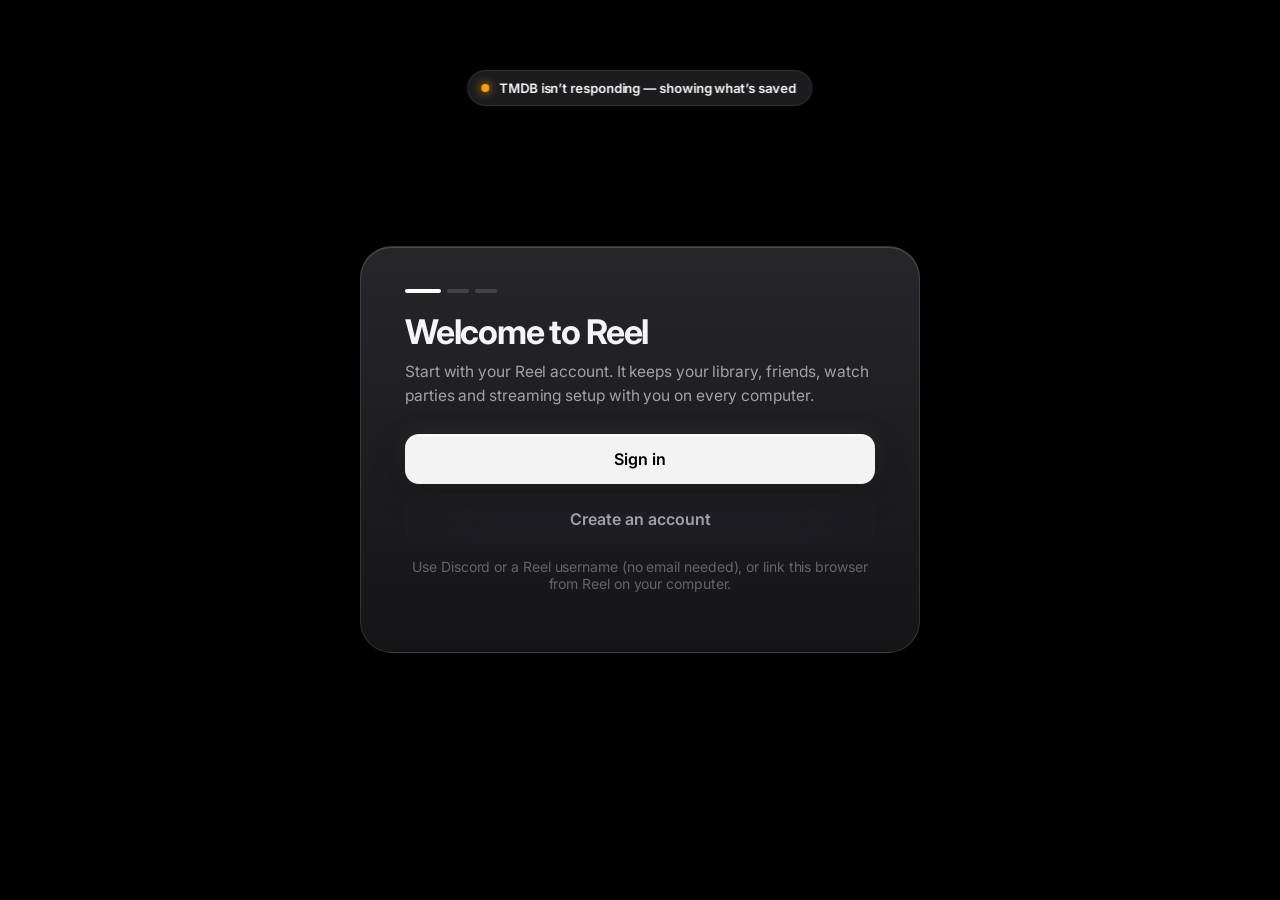
==== commit fd5d5bd5: "Update README and download page" ====
--- a/app/index.html
+++ b/app/index.html
@@ -24,8 +24,8 @@
   <title>Reel</title>
   <link rel="preconnect" href="https://fonts.googleapis.com">
   <link href="https://fonts.googleapis.com/css2?family=Inter:wght@400;500;600;700;800&display=swap" rel="stylesheet">
-  <link rel="stylesheet" href="styles.css?v=mwh2l3at">
-  <link rel="stylesheet" href="web.css?v=mwh2l3at">
+  <link rel="stylesheet" href="styles.css?v=mwhlrkd7">
+  <link rel="stylesheet" href="web.css?v=mwhlrkd7">
 </head>
 <body class="web">
   <div id="launch"><div class="ln-glow"></div><div class="ln-mark"><img src="icon.png" alt=""><span>Reel</span></div></div>
@@ -59,32 +59,32 @@
   <div id="player-root"></div>
   <div id="toast"></div>
 
-  <script src="web-keys.js?v=mwh2l3at"></script>
-  <script src="web-bridge.js?v=mwh2l3at"></script>
-  <script src="core.js?v=mwh2l3at"></script>
-  <script src="ui.js?v=mwh2l3at"></script>
-  <script src="player.js?v=mwh2l3at"></script>
-  <script src="views.js?v=mwh2l3at"></script>
-  <script src="setup.js?v=mwh2l3at"></script>
-  <script src="packs.js?v=mwh2l3at"></script>
-  <script src="discover.js?v=mwh2l3at"></script>
-  <script src="person.js?v=mwh2l3at"></script>
-  <script src="review.js?v=mwh2l3at"></script>
-  <script src="profile.js?v=mwh2l3at"></script>
-  <script src="seasonal.js?v=mwh2l3at"></script>
-  <script src="vendor/supabase.js?v=mwh2l3at"></script>
-  <script src="cloud.js?v=mwh2l3at"></script>
-  <script src="social.js?v=mwh2l3at"></script>
-  <script src="party.js?v=mwh2l3at"></script>
-  <script src="onepace.js?v=mwh2l3at"></script>
-  <script src="app.js?v=mwh2l3at"></script>
-  <script src="vendor/hls.min.js?v=mwh2l3at"></script>
-  <script src="vendor/mpegts.js?v=mwh2l3at"></script>
-  <script src="livetv.js?v=mwh2l3at"></script>
-  <script src="/count.js?v=mwh2l3at" data-page="watch"></script>
-  <script src="tv-signin.js?v=mwh2l3at"></script>
-  <script src="tv-settings.js?v=mwh2l3at"></script>
-  <script src="web-player.js?v=mwh2l3at"></script>
-  <script src="web.js?v=mwh2l3at"></script>
+  <script src="web-keys.js?v=mwhlrkd7"></script>
+  <script src="web-bridge.js?v=mwhlrkd7"></script>
+  <script src="core.js?v=mwhlrkd7"></script>
+  <script src="ui.js?v=mwhlrkd7"></script>
+  <script src="player.js?v=mwhlrkd7"></script>
+  <script src="views.js?v=mwhlrkd7"></script>
+  <script src="setup.js?v=mwhlrkd7"></script>
+  <script src="packs.js?v=mwhlrkd7"></script>
+  <script src="discover.js?v=mwhlrkd7"></script>
+  <script src="person.js?v=mwhlrkd7"></script>
+  <script src="review.js?v=mwhlrkd7"></script>
+  <script src="profile.js?v=mwhlrkd7"></script>
+  <script src="seasonal.js?v=mwhlrkd7"></script>
+  <script src="vendor/supabase.js?v=mwhlrkd7"></script>
+  <script src="cloud.js?v=mwhlrkd7"></script>
+  <script src="social.js?v=mwhlrkd7"></script>
+  <script src="party.js?v=mwhlrkd7"></script>
+  <script src="onepace.js?v=mwhlrkd7"></script>
+  <script src="app.js?v=mwhlrkd7"></script>
+  <script src="vendor/hls.min.js?v=mwhlrkd7"></script>
+  <script src="vendor/mpegts.js?v=mwhlrkd7"></script>
+  <script src="livetv.js?v=mwhlrkd7"></script>
+  <script src="/count.js?v=mwhlrkd7" data-page="watch"></script>
+  <script src="tv-signin.js?v=mwhlrkd7"></script>
+  <script src="tv-settings.js?v=mwhlrkd7"></script>
+  <script src="web-player.js?v=mwhlrkd7"></script>
+  <script src="web.js?v=mwhlrkd7"></script>
 </body>
 </html>
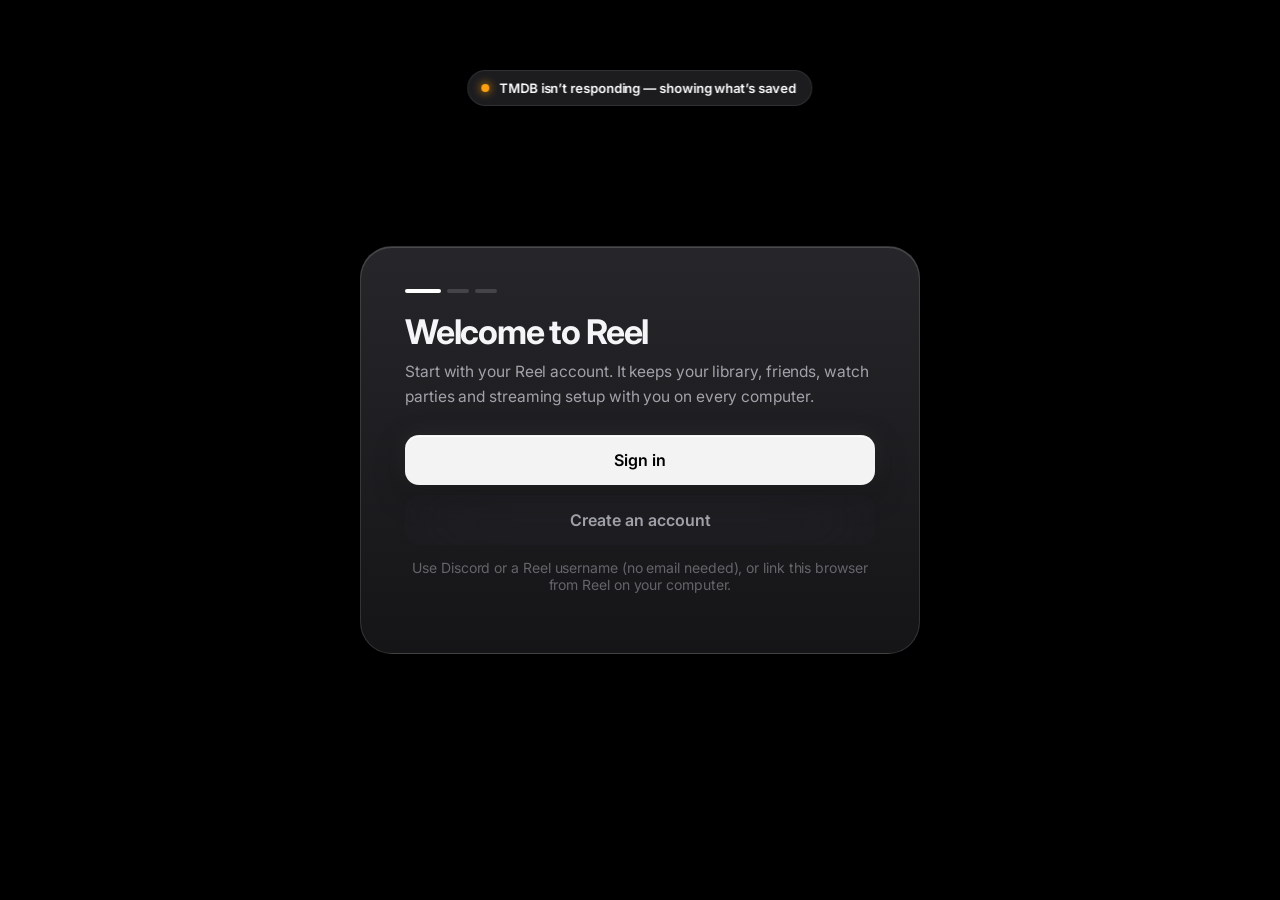
==== commit a73442bc: "Update README and download page" ====
--- a/app/index.html
+++ b/app/index.html
@@ -24,8 +24,8 @@
   <title>Reel</title>
   <link rel="preconnect" href="https://fonts.googleapis.com">
   <link href="https://fonts.googleapis.com/css2?family=Inter:wght@400;500;600;700;800&display=swap" rel="stylesheet">
-  <link rel="stylesheet" href="styles.css?v=mwhlrkd7">
-  <link rel="stylesheet" href="web.css?v=mwhlrkd7">
+  <link rel="stylesheet" href="styles.css?v=mwhlu7xn">
+  <link rel="stylesheet" href="web.css?v=mwhlu7xn">
 </head>
 <body class="web">
   <div id="launch"><div class="ln-glow"></div><div class="ln-mark"><img src="icon.png" alt=""><span>Reel</span></div></div>
@@ -59,32 +59,32 @@
   <div id="player-root"></div>
   <div id="toast"></div>
 
-  <script src="web-keys.js?v=mwhlrkd7"></script>
-  <script src="web-bridge.js?v=mwhlrkd7"></script>
-  <script src="core.js?v=mwhlrkd7"></script>
-  <script src="ui.js?v=mwhlrkd7"></script>
-  <script src="player.js?v=mwhlrkd7"></script>
-  <script src="views.js?v=mwhlrkd7"></script>
-  <script src="setup.js?v=mwhlrkd7"></script>
-  <script src="packs.js?v=mwhlrkd7"></script>
-  <script src="discover.js?v=mwhlrkd7"></script>
-  <script src="person.js?v=mwhlrkd7"></script>
-  <script src="review.js?v=mwhlrkd7"></script>
-  <script src="profile.js?v=mwhlrkd7"></script>
-  <script src="seasonal.js?v=mwhlrkd7"></script>
-  <script src="vendor/supabase.js?v=mwhlrkd7"></script>
-  <script src="cloud.js?v=mwhlrkd7"></script>
-  <script src="social.js?v=mwhlrkd7"></script>
-  <script src="party.js?v=mwhlrkd7"></script>
-  <script src="onepace.js?v=mwhlrkd7"></script>
-  <script src="app.js?v=mwhlrkd7"></script>
-  <script src="vendor/hls.min.js?v=mwhlrkd7"></script>
-  <script src="vendor/mpegts.js?v=mwhlrkd7"></script>
-  <script src="livetv.js?v=mwhlrkd7"></script>
-  <script src="/count.js?v=mwhlrkd7" data-page="watch"></script>
-  <script src="tv-signin.js?v=mwhlrkd7"></script>
-  <script src="tv-settings.js?v=mwhlrkd7"></script>
-  <script src="web-player.js?v=mwhlrkd7"></script>
-  <script src="web.js?v=mwhlrkd7"></script>
+  <script src="web-keys.js?v=mwhlu7xn"></script>
+  <script src="web-bridge.js?v=mwhlu7xn"></script>
+  <script src="core.js?v=mwhlu7xn"></script>
+  <script src="ui.js?v=mwhlu7xn"></script>
+  <script src="player.js?v=mwhlu7xn"></script>
+  <script src="views.js?v=mwhlu7xn"></script>
+  <script src="setup.js?v=mwhlu7xn"></script>
+  <script src="packs.js?v=mwhlu7xn"></script>
+  <script src="discover.js?v=mwhlu7xn"></script>
+  <script src="person.js?v=mwhlu7xn"></script>
+  <script src="review.js?v=mwhlu7xn"></script>
+  <script src="profile.js?v=mwhlu7xn"></script>
+  <script src="seasonal.js?v=mwhlu7xn"></script>
+  <script src="vendor/supabase.js?v=mwhlu7xn"></script>
+  <script src="cloud.js?v=mwhlu7xn"></script>
+  <script src="social.js?v=mwhlu7xn"></script>
+  <script src="party.js?v=mwhlu7xn"></script>
+  <script src="onepace.js?v=mwhlu7xn"></script>
+  <script src="app.js?v=mwhlu7xn"></script>
+  <script src="vendor/hls.min.js?v=mwhlu7xn"></script>
+  <script src="vendor/mpegts.js?v=mwhlu7xn"></script>
+  <script src="livetv.js?v=mwhlu7xn"></script>
+  <script src="/count.js?v=mwhlu7xn" data-page="watch"></script>
+  <script src="tv-signin.js?v=mwhlu7xn"></script>
+  <script src="tv-settings.js?v=mwhlu7xn"></script>
+  <script src="web-player.js?v=mwhlu7xn"></script>
+  <script src="web.js?v=mwhlu7xn"></script>
 </body>
 </html>
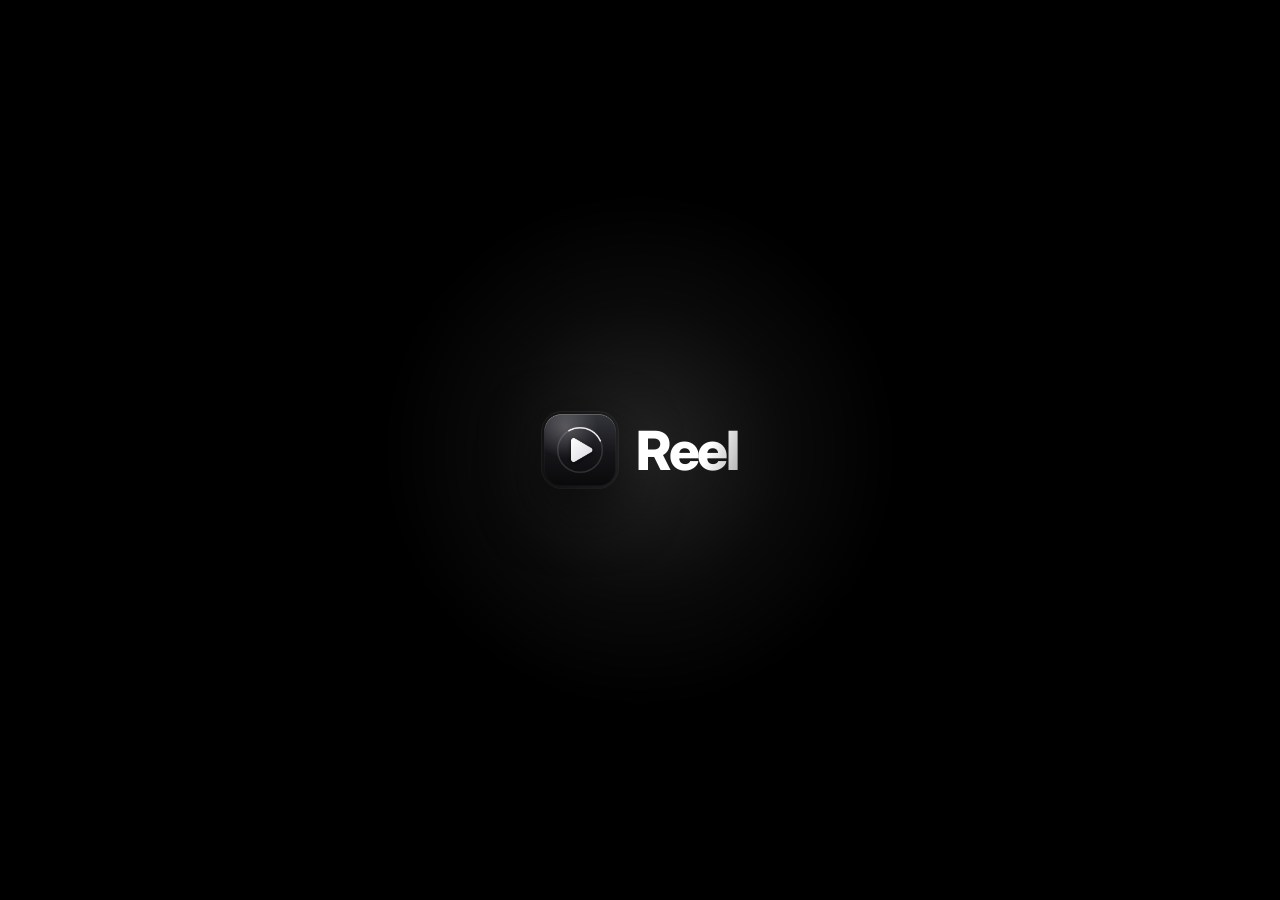
==== commit 32181263: "Reel 1.3.6: TV navigation and publishing fixes" ====
--- a/app/index.html
+++ b/app/index.html
@@ -24,8 +24,8 @@
   <title>Reel</title>
   <link rel="preconnect" href="https://fonts.googleapis.com">
   <link href="https://fonts.googleapis.com/css2?family=Inter:wght@400;500;600;700;800&display=swap" rel="stylesheet">
-  <link rel="stylesheet" href="styles.css?v=mwhlu7xn">
-  <link rel="stylesheet" href="web.css?v=mwhlu7xn">
+  <link rel="stylesheet" href="styles.css?v=mwv41qxp">
+  <link rel="stylesheet" href="web.css?v=mwv41qxp">
 </head>
 <body class="web">
   <div id="launch"><div class="ln-glow"></div><div class="ln-mark"><img src="icon.png" alt=""><span>Reel</span></div></div>
@@ -59,32 +59,32 @@
   <div id="player-root"></div>
   <div id="toast"></div>
 
-  <script src="web-keys.js?v=mwhlu7xn"></script>
-  <script src="web-bridge.js?v=mwhlu7xn"></script>
-  <script src="core.js?v=mwhlu7xn"></script>
-  <script src="ui.js?v=mwhlu7xn"></script>
-  <script src="player.js?v=mwhlu7xn"></script>
-  <script src="views.js?v=mwhlu7xn"></script>
-  <script src="setup.js?v=mwhlu7xn"></script>
-  <script src="packs.js?v=mwhlu7xn"></script>
-  <script src="discover.js?v=mwhlu7xn"></script>
-  <script src="person.js?v=mwhlu7xn"></script>
-  <script src="review.js?v=mwhlu7xn"></script>
-  <script src="profile.js?v=mwhlu7xn"></script>
-  <script src="seasonal.js?v=mwhlu7xn"></script>
-  <script src="vendor/supabase.js?v=mwhlu7xn"></script>
-  <script src="cloud.js?v=mwhlu7xn"></script>
-  <script src="social.js?v=mwhlu7xn"></script>
-  <script src="party.js?v=mwhlu7xn"></script>
-  <script src="onepace.js?v=mwhlu7xn"></script>
-  <script src="app.js?v=mwhlu7xn"></script>
-  <script src="vendor/hls.min.js?v=mwhlu7xn"></script>
-  <script src="vendor/mpegts.js?v=mwhlu7xn"></script>
-  <script src="livetv.js?v=mwhlu7xn"></script>
-  <script src="/count.js?v=mwhlu7xn" data-page="watch"></script>
-  <script src="tv-signin.js?v=mwhlu7xn"></script>
-  <script src="tv-settings.js?v=mwhlu7xn"></script>
-  <script src="web-player.js?v=mwhlu7xn"></script>
-  <script src="web.js?v=mwhlu7xn"></script>
+  <script src="web-keys.js?v=mwv41qxp"></script>
+  <script src="web-bridge.js?v=mwv41qxp"></script>
+  <script src="core.js?v=mwv41qxp"></script>
+  <script src="ui.js?v=mwv41qxp"></script>
+  <script src="player.js?v=mwv41qxp"></script>
+  <script src="views.js?v=mwv41qxp"></script>
+  <script src="setup.js?v=mwv41qxp"></script>
+  <script src="packs.js?v=mwv41qxp"></script>
+  <script src="discover.js?v=mwv41qxp"></script>
+  <script src="person.js?v=mwv41qxp"></script>
+  <script src="review.js?v=mwv41qxp"></script>
+  <script src="profile.js?v=mwv41qxp"></script>
+  <script src="seasonal.js?v=mwv41qxp"></script>
+  <script src="vendor/supabase.js?v=mwv41qxp"></script>
+  <script src="cloud.js?v=mwv41qxp"></script>
+  <script src="social.js?v=mwv41qxp"></script>
+  <script src="party.js?v=mwv41qxp"></script>
+  <script src="onepace.js?v=mwv41qxp"></script>
+  <script src="app.js?v=mwv41qxp"></script>
+  <script src="vendor/hls.min.js?v=mwv41qxp"></script>
+  <script src="vendor/mpegts.js?v=mwv41qxp"></script>
+  <script src="livetv.js?v=mwv41qxp"></script>
+  <script src="/count.js?v=mwv41qxp" data-page="watch"></script>
+  <script src="tv-signin.js?v=mwv41qxp"></script>
+  <script src="tv-settings.js?v=mwv41qxp"></script>
+  <script src="web-player.js?v=mwv41qxp"></script>
+  <script src="web.js?v=mwv41qxp"></script>
 </body>
 </html>
--- a/app/styles.css
+++ b/app/styles.css
@@ -1960,6 +1960,7 @@
 .sw-card-slot { min-height: 0; }
 .sw-info h2 { font-size: 30px; }
 .sw-actions { margin-top: 16px; }
+.sw-actions[hidden] { display: none; }
 .sw-foot { margin: 14px 0 30px; }
 
 /* Seen It shelf: category menu + search + compact jump chips (one category at a time) */
@@ -3963,3 +3964,11 @@
 .share-prof .sp-copyimg:hover { background: rgba(50,50,56,.85); transform: scale(1.05); }
 .share-prof .sp-copyimg:active { transform: scale(.95); }
 .share-prof .sp-copyimg .ic { width: 15px; height: 15px; }
+
+/* The error screen keeps the Back arrow (top left) usable and hides the playback controls behind it. */
+.player.failed .loading { display: grid !important; pointer-events: none; z-index: 4; }
+.player.failed .loading .load-card .btns { pointer-events: auto; }
+.player.failed .chrome { z-index: 5; opacity: 1 !important; pointer-events: none; }
+.player.failed .chrome .p-top { pointer-events: auto; }
+.player.failed .p-center, .player.failed .p-bottom, .player.failed .p-vol { display: none; }
+.player.failed { cursor: auto; }
